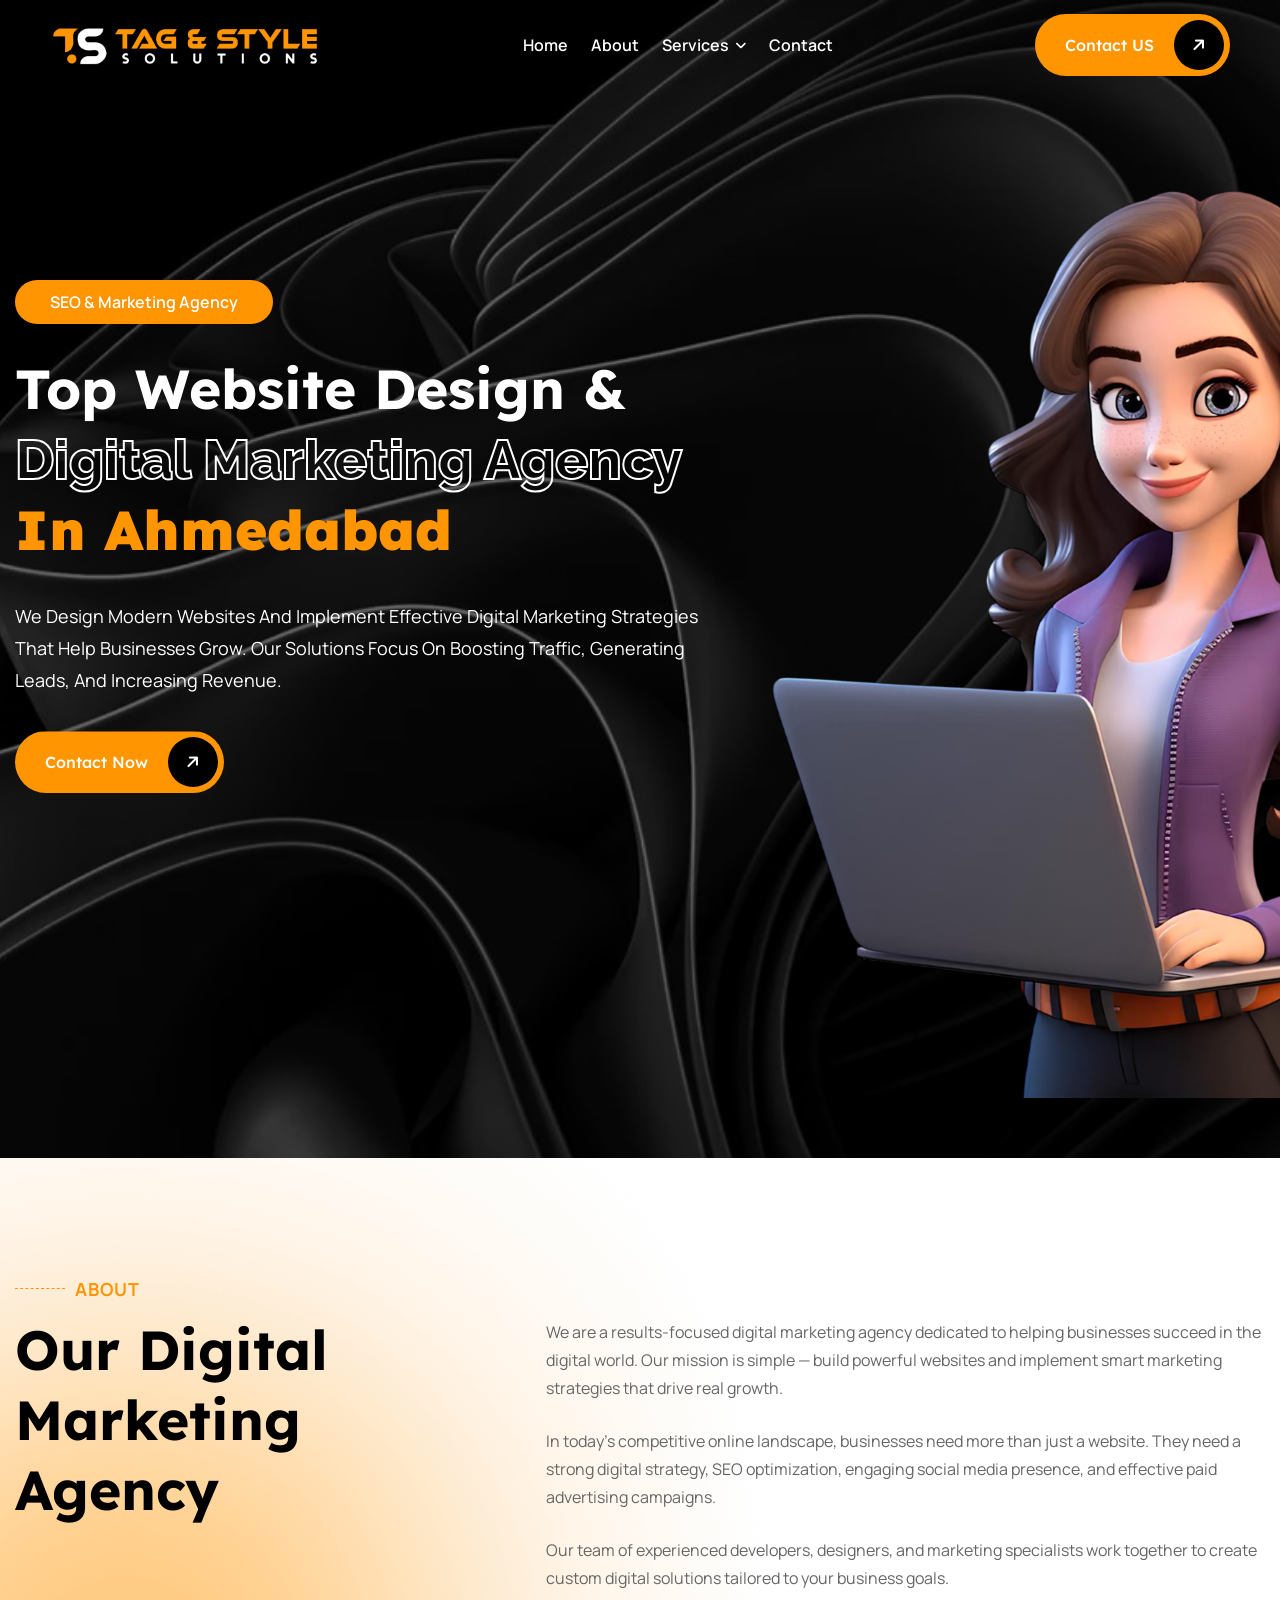
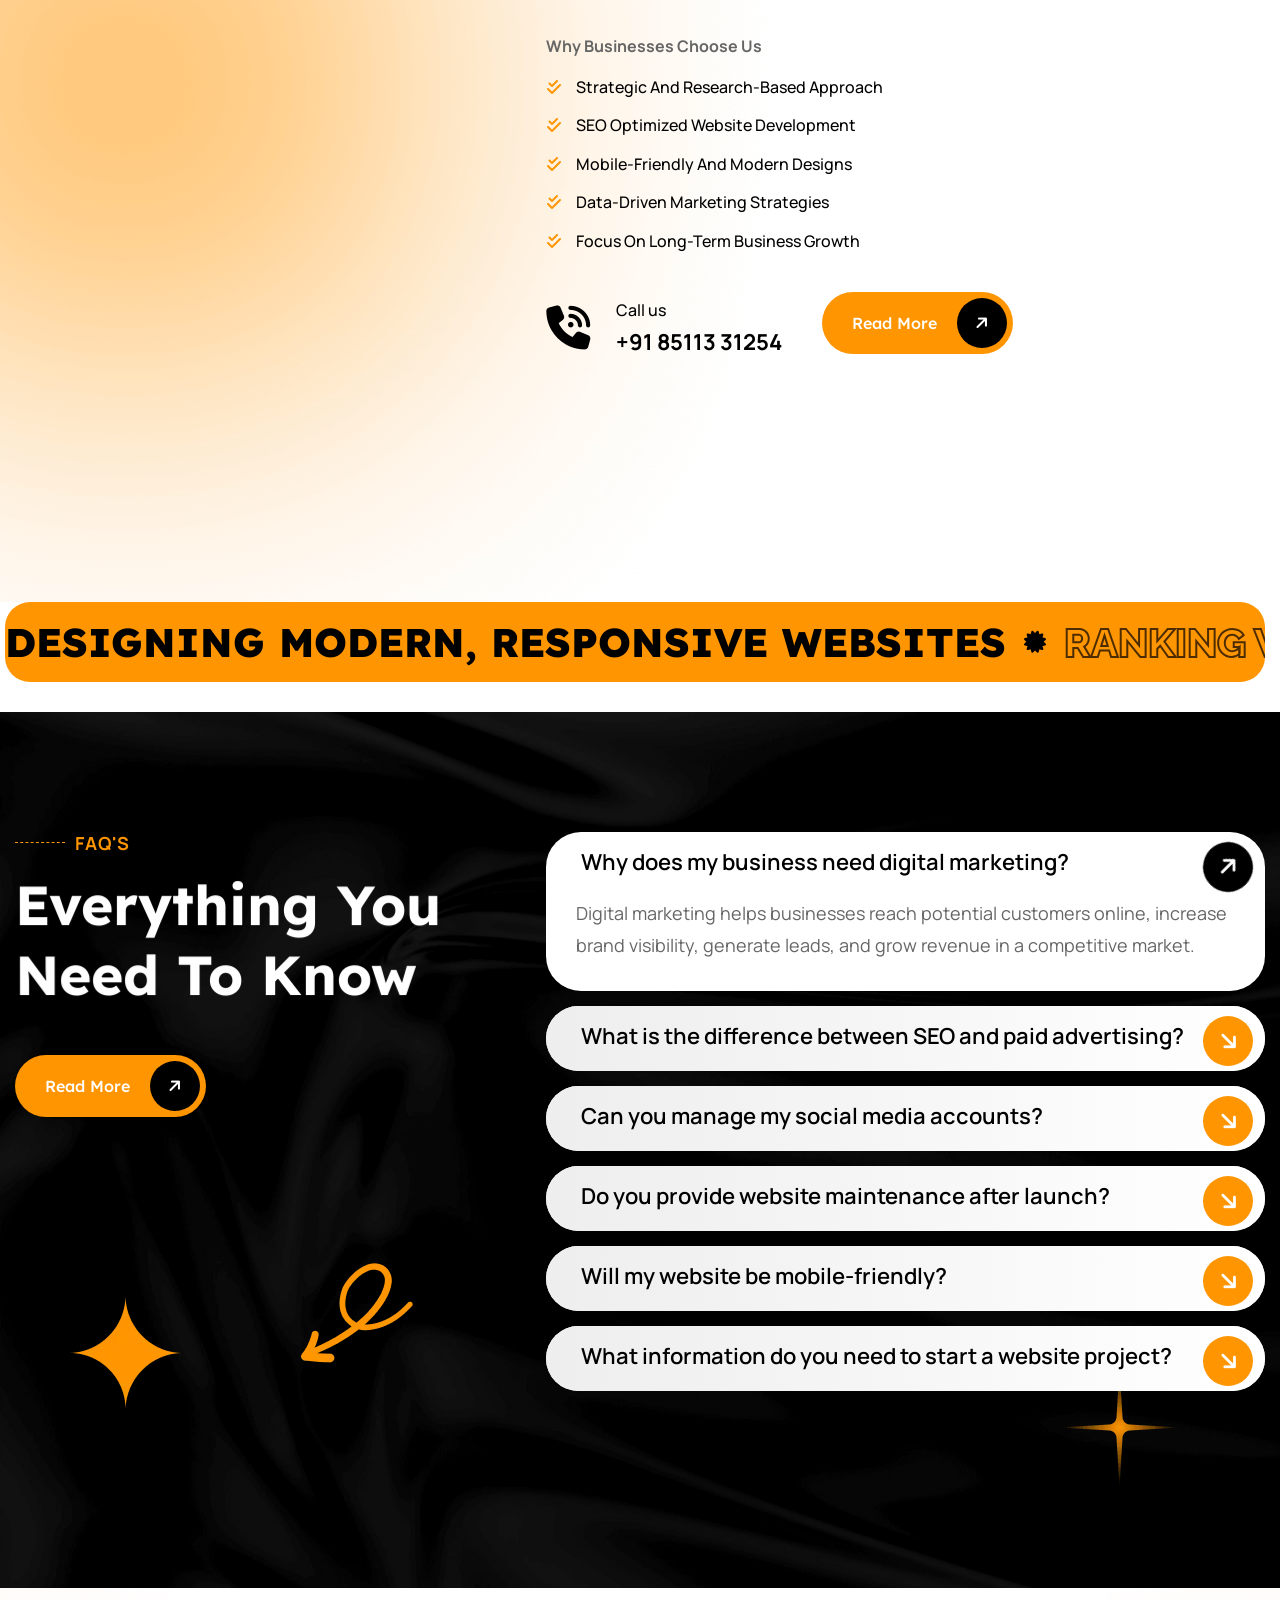
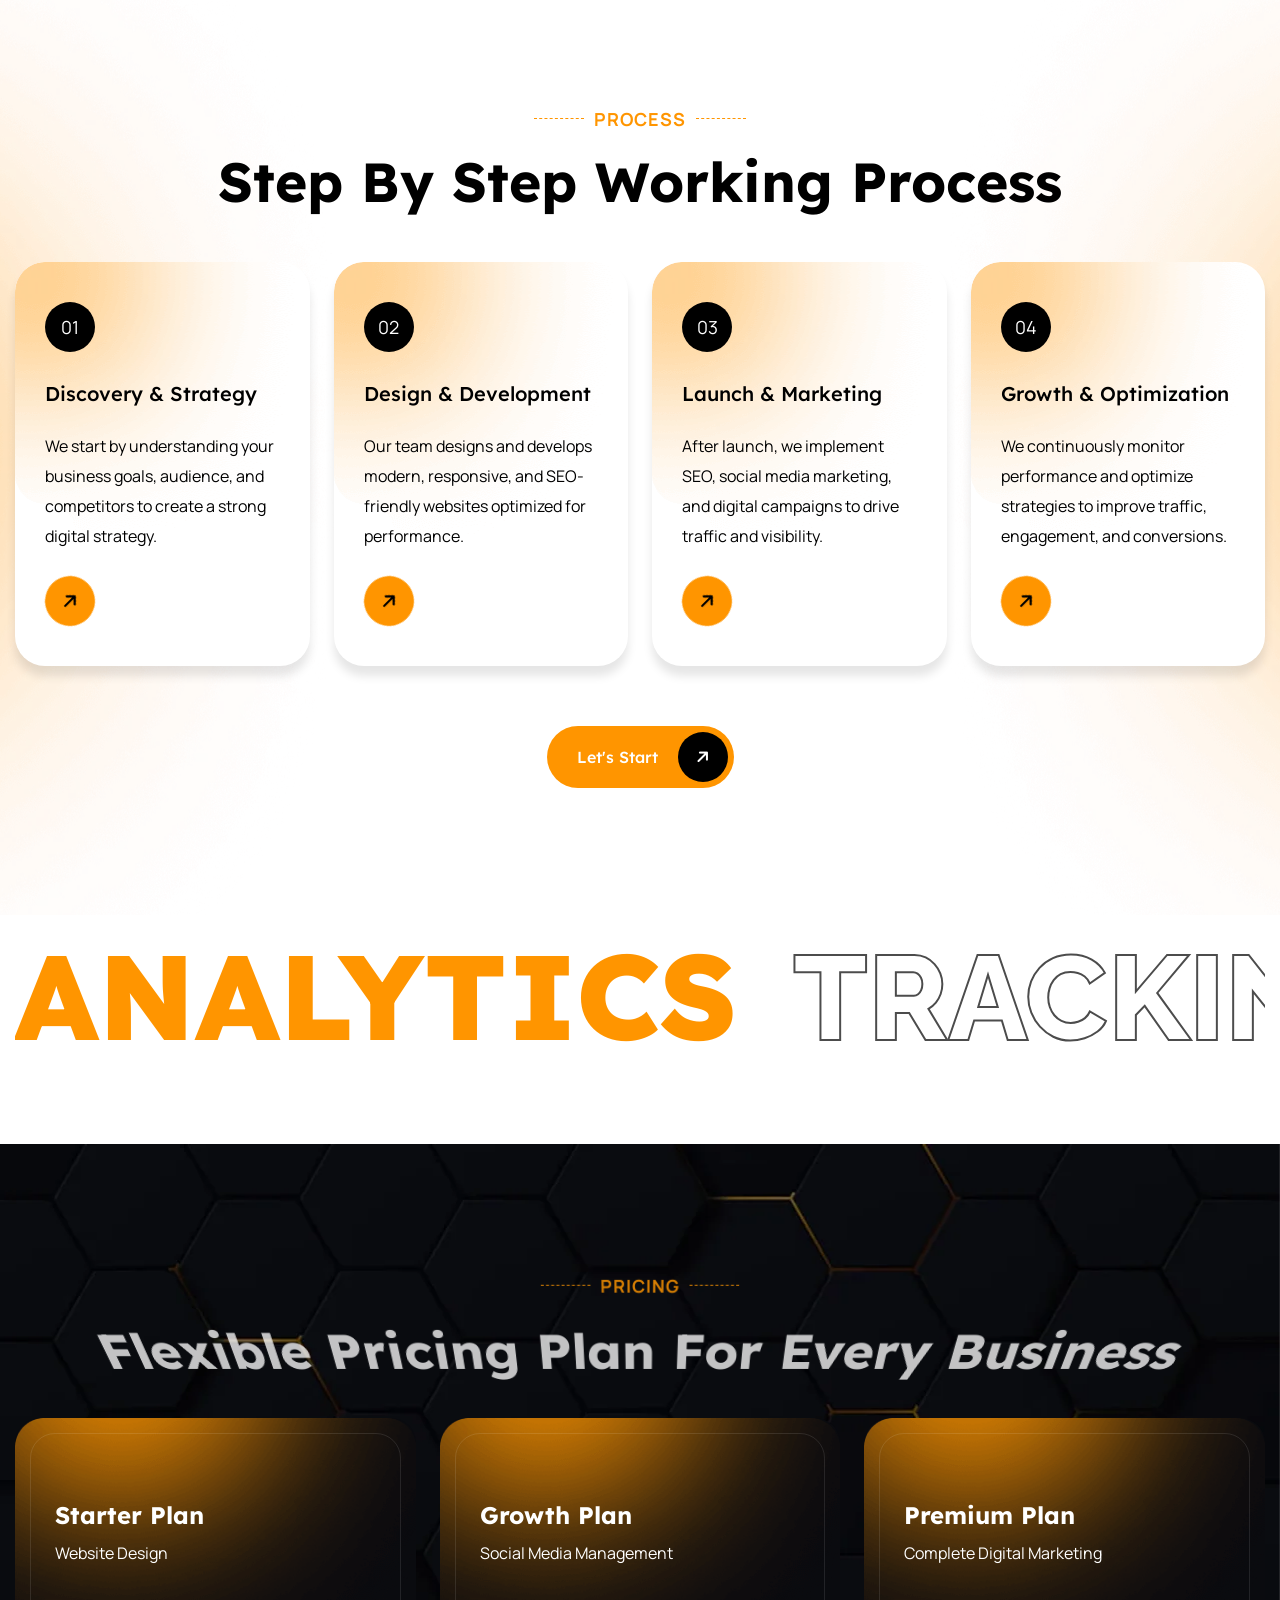
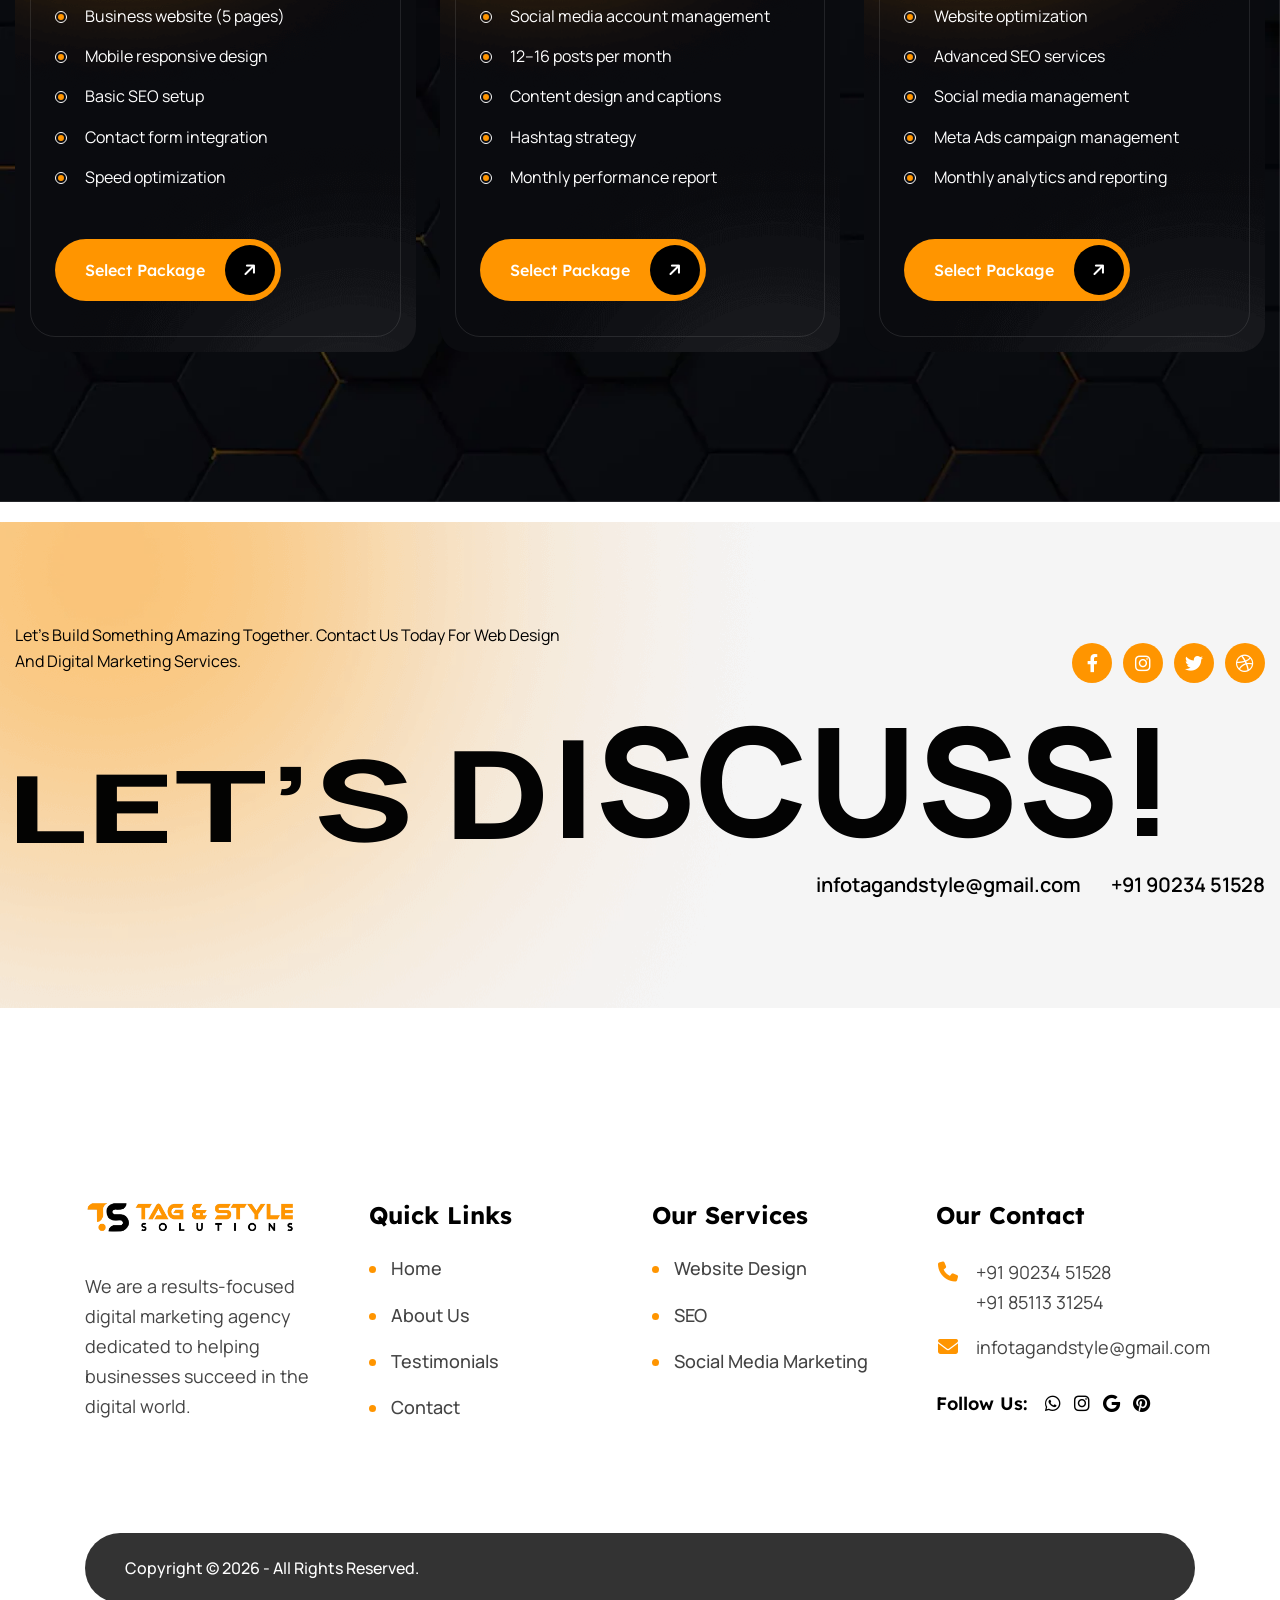
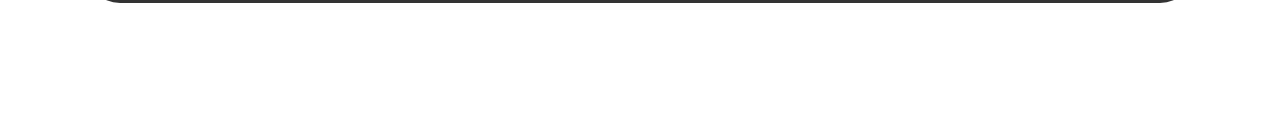
==== index.html @ ac9dcd22 "New File" ====
<!DOCTYPE html>
<html>
<head>
<meta charset="utf-8">
<title>Website Development & Digital Marketing Agency | SEO & Web Design Services</title>
<meta name="description" content="Grow your business with a top digital marketing agency offering website development, SEO services, social media marketing, and paid ads. Get more traffic, leads, and sales today.">

<!-- Stylesheets -->
<link href="assets/css/bootstrap.css" rel="stylesheet">
<link href="assets/css/style.css" rel="stylesheet">
<link href="assets/css/meanmenu.min.css" rel="stylesheet">
<link href="assets/css/responsive.css" rel="stylesheet">

<link href="https://fonts.googleapis.com/css2?family=Raleway:ital,wght@0,100..900;1,100..900&display=swap" rel="stylesheet">
<link href="https://fonts.googleapis.com/css2?family=Lexend+Deca:wght@100..900&display=swap" rel="stylesheet">
<link href="https://fonts.googleapis.com/css2?family=Manrope:wght@300;400;500;600;700;800&display=swap" rel="stylesheet">

<!-- Color Switcher Mockup -->
<link href="assets/css/color-switcher-design.css" rel="stylesheet">

<!-- Color Themes -->
<link id="theme-color-file" href="assets/css/color-themes/default-color.css" rel="stylesheet">

<link rel="shortcut icon" href="assets/images/favicon.PNG" type="image/x-icon">
<link rel="icon" href="assets/images/favicon.PNG" type="image/x-icon">

<!-- Responsive -->
<meta http-equiv="X-UA-Compatible" content="IE=edge">
<meta name="viewport" content="width=device-width, initial-scale=1.0, maximum-scale=1.0, user-scalable=0">

<!--[if lt IE 9]><script src="https://cdnjs.cloudflare.com/ajax/libs/html5shiv/3.7.3/html5shiv.js"></script><![endif]-->
<!--[if lt IE 9]><script src="js/respond.js"></script><![endif]-->
</head>

<body>

<div class="page-wrapper">
	
	
	
	<!-- Main Header -->
	<header class="main-header header-style-one">
		
		<!-- Header Lower -->
		<div class="header-lower">
			<div class="auto-container">
				<div class="inner-container">
					<div class="d-flex justify-content-between align-items-center">
						
						<!-- Logo Box -->
						<div class="logo-box">
							<div class="logo"><a href="index.html"><img src="assets/images/logo-white-orange.PNG" alt="" title="Moxes"></a></div>
						</div>
						
						<div class="nav-outer d-flex flex-wrap">
							<!-- Main Menu -->
							<nav class="main-menu navbar-expand-md">
								<div class="navbar-header">
									<!-- Toggle Button -->    	
									<button class="navbar-toggler" type="button" data-toggle="collapse" data-target="#navbarSupportedContent" aria-controls="navbarSupportedContent" aria-expanded="false" aria-label="Toggle navigation">
										<span class="icon-bar"></span>
										<span class="icon-bar"></span>
										<span class="icon-bar"></span>
									</button>
								</div>
								
								<div class="navbar-collapse collapse clearfix" id="navbarSupportedContent">
									<ul class="navigation clearfix">
										
										<li><a href="index.html">Home</a></li>
										<li><a href="about.html">About</a></li>
										<li class="dropdown"><a href="#">Services</a>
											<ul>
												<li><a href="website-design.html">Website Design</a></li>
												<li><a href="seo.html">SEO</a></li>
												<li><a href="social-media-marketing.html">Social Media Marketing</a></li>
											</ul>
										</li>
										
										<li><a href="contact.html">Contact</a></li>
									</ul>
								</div>
							</nav>
						</div>

						<!-- Main Menu End-->
						<div class="outer-box d-flex align-items-center flex-wrap">

							<!-- Phone Box -->
							<a href="tel:90234 51528" class="header-phone_box">
								<span class="fa-classic fa-solid fa-phone"></span>
								+91 90234 51528
							</a>

							
							
							<!-- Button Box -->
							<div class="main-header_button">
								<a href="contact.html" class="theme-btn btn-style-one">
									<span class="btn-wrap">
										<span class="text-one">Contact US <i class="fa-classic fa-solid fa-arrow-right"></i></span>
										<span class="text-two">Contact US <i class="fa-classic fa-solid fa-arrow-right"></i></span>
									</span>
								</a>
							</div>
							
							<!-- Mobile Navigation Toggler -->
							<div class="mobile-nav-toggler"><span class="icon fa-classic fa-solid fa-bars fa-fw"></span></div>

						</div>
						
					</div>
				</div>
			</div>
		</div>
		<!--End Header Lower-->
		
		<!-- Mobile Menu  -->
		<div class="mobile-menu">
			<div class="menu-backdrop"></div>
			<div class="close-btn"><span class="icon fa-xmark"></span></div>
			
			<nav class="menu-box">
				<div class="nav-logo"><a href="index.html"><img src="assets/images/mobile-logo.svg" alt="" title=""></a></div>
				<div class="menu-outer"><!--Here Menu Will Come Automatically Via Javascript / Same Menu as in Header--></div>
			</nav>
		</div>
		<!-- End Mobile Menu -->
	
	</header>
	<!-- End Main Header -->
	

	<!-- Slider One -->
	<section class="slider-one">
		<div class="main-slider swiper-container">
			<div class="swiper-wrapper">

				<!-- Slide -->
				<div class="swiper-slide">
					<div class="slider-one_image-layer" style="background-image:url(assets/images/main-slider/bg.jpg)"></div>
					<div class="auto-container">
						<div class="row clearfix">
							
							<div class="column col-xl-7 col-lg-12 col-md-12 col-sm-12">
								
								<div class="slider-one_content">
									<div class="slider-one_content-inner">
										<div class="slider-one_title trans-900">SEO & Marketing Agency</div>
										<h1 class="slider-one_heading trans-900">Top Website Design & <span> Digital Marketing Agency</span> <strong>in Ahmedabad</strong></h1>
										<div class="slider-one_text trans-900">We design modern websites and implement effective digital marketing strategies that help businesses grow. Our solutions focus on boosting traffic, generating leads, and increasing revenue.</div>
										<div class="slider-one_button trans-900 d-flex align-items-center flex-wrap">
											<a href="contact.html" class="theme-btn btn-style-one">
												<span class="btn-wrap">
													<span class="text-one">contact Now <i class="fa-classic fa-solid fa-arrow-right"></i></span>
													<span class="text-two">Contact Now <i class="fa-classic fa-solid fa-arrow-right"></i></span>
												</span>
											</a>
											<!-- <div class="slider-one_video trans-900">
												<a href="https://www.youtube.com/watch?v=kxPCFljwJws" class="lightbox-video play-box"><span class="fa fa-play trans-300"></span></a>
											</div> -->
										</div>
									</div>
								</div>
							</div>
							
							<div class="column col-xl-5 col-lg-12 col-md-12 col-sm-12">
								<div class="slider-one_image trans-900">
									<img src="assets/images/main-slider/hero-banner-image.png" alt="" />
									<!-- <div class="icon-one">
										<img src="assets/images/main-slider/icon-1.png" alt="" />
									</div>
									<div class="icon-two">
										<img src="assets/images/main-slider/icon-2.png" alt="" />
									</div> -->
								</div>
							</div>
						</div>
					</div>
				</div>

				
			</div>
			
		</div>
		
		
	</section>
	<!-- End Main Slider Section -->
	
	<!-- About One -->
	<section class="about-one" style="background-image:url(assets/images/background/about-shadow.png)">
		<div class="auto-container">
			<div class="row clearfix">
				<!-- Title Column -->
				<div class="about-one_title-column col-lg-5 col-md-12 col-sm-12">
					<div class="about-one_title-outer">
						<!-- Sec Title -->
						<div class="sec-title title-anim">
							<div class="sec-title_title">About </div>
							<h2 class="sec-title_heading">Our Digital Marketing Agency</h2>
						</div>
						<div class="about-one_image overlay-anim img-reveal">
							<img src="assets/images/resource/about-girl.png" alt="" />
						</div>
					</div>
				</div>
				<!-- Content Column -->
				<div class="about-one_content-column col-lg-7 col-md-12 col-sm-12">
					<div class="about-one_content-outer">
						<!-- <div class="row clearfix">
							<div class="col-lg-6 col-md-6 col-sm-6">
								<div class="about-one_image overlay-anim img-reveal">
									<img src="assets/images/resource/about-2.jpg" alt="" />
								</div>
							</div>
							<div class="col-lg-6 col-md-6 col-sm-6">
								<div class="about-one_image overlay-anim img-reveal">
									<img src="assets/images/resource/about-3.jpg" alt="" />
								</div>
							</div>
						</div> -->
						<div class="content wow fadeInUp" data-wow-delay="0ms" data-wow-duration="1500ms">
							<p>We are a results-focused digital marketing agency dedicated to helping businesses succeed in the digital world. Our mission is simple — build powerful websites and implement smart marketing strategies that drive real growth.</p>
							<p>In today’s competitive online landscape, businesses need more than just a website. They need a strong digital strategy, SEO optimization, engaging social media presence, and effective paid advertising campaigns. </p>
							<p>Our team of experienced developers, designers, and marketing specialists work together to create custom digital solutions tailored to your business goals.	</p>
						</div>
						<div class="row clearfix wow fadeInUp" data-wow-delay="300ms" data-wow-duration="1500ms">
							<div class="col-lg-6 col-md-6 col-sm-6">
								<p><b>Why Businesses Choose Us</b></p>
								<ul class="about-one_list">
									<li>Strategic and research-based approach</li>
									<li>SEO optimized website development</li>
									<li>Mobile-friendly and modern designs</li>
									<li>Data-driven marketing strategies</li>
									<li>Focus on long-term business growth</li>
								</ul>
							</div>
							<!-- <div class="col-lg-6 col-md-6 col-sm-6">
								<div class="about-one_video" style="background-image:url(assets/images/resource/video-bg.jpg)">
									<a href="https://www.youtube.com/watch?v=kxPCFljwJws" class="lightbox-video play-box"><span class="fa fa-play"></span></a>
									<span>watch intro</span>
								</div>
							</div> -->
						</div>
						<!-- Lower Box -->
						<div class="lower-box d-flex align-items-center flex-wrap wow fadeInUp" data-wow-delay="600ms" data-wow-duration="1500ms">
						
							<!-- Phone Box -->
							<div class="about-phone_box">
								<span class="icon fa-classic fa-solid fa-phone-volume"></span>
								<i>Call us </i>
								<a href="tel:85113 31254">+91 85113 31254</a>
							</div>
							
							<!-- Button Box -->
							<div class="about-one_button">
								<a href="about.html" class="theme-btn btn-style-two">
									<span class="btn-wrap">
										<span class="text-one">read more <i class="fa-classic fa-solid fa-arrow-right"></i></span>
										<span class="text-two">read more <i class="fa-classic fa-solid fa-arrow-right"></i></span>
									</span>
								</a>
							</div>
							
						</div>
					</div>
				</div>
			</div>
		</div>
	</section>
	<!-- End About One -->
	
	<!-- Marketing One -->
	<section class="marketing-one">
		<div class="outer-container">
			<div class="animation_mode">
				<h1>Designing modern, responsive websites</h1>
				<span class="marketing-one_icon fa-classic fa-solid fa-certificate"></span>
				<h1 class="light">Ranking websites on Google</h1>
				<span class="marketing-one_icon fa-classic fa-solid fa-certificate"></span>
				<h1>Social media ads</h1>
				<span class="marketing-one_icon fa-classic fa-solid fa-certificate"></span>
				<h1 class="light">Brand growth</h1>
				<span class="marketing-one_icon fa-classic fa-solid fa-certificate"></span>
			</div>
		</div>
	</section>
	<!-- End Marketing One -->
	
	<!-- Faq One -->
	<section class="faq-one">
		<div class="faq-one_bg" style="background-image:url(assets/images/background/1.png)"></div>
		<div class="faq-one_star" style="background-image:url(assets/images/icons/star.png)"></div>
		<div class="auto-container">
			<div class="row clearfix">
			
				<!-- Column -->
				<div class="column col-lg-5 col-md-12 col-sm-12">
					<!-- Sec Title -->
					<div class="sec-title light title-anim">
						<div class="sec-title_title">Faq's</div>
						<h2 class="sec-title_heading">Everything You Need to Know</h2>
					</div>
					<!-- Service One Button -->
					<div class="faq-one_button wow fadeInUp" data-wow-delay="150ms" data-wow-duration="1500ms">
						<a href="about.html" class="theme-btn btn-style-one">
							<span class="btn-wrap">
								<span class="text-one">read more <i class="fa-classic fa-solid fa-arrow-right"></i></span>
								<span class="text-two">read more <i class="fa-classic fa-solid fa-arrow-right"></i></span>
							</span>
						</a>
					</div>
					<!-- End Faq One Button -->
					
					<!-- Faq One_Circle -->
					<div class="faq-one_circle wow fadeInUp" data-wow-delay="300ms" data-wow-duration="1500ms">
						  <div class="faq-one_arrow " style="background-image:url(assets/images/icons/service-one_arrow.png)"></div>
						  <span class="tm-gsap-animate-circle">
							<svg class="circle-text" viewBox="0 0 220 220">
							  <defs>
								<path id="circlePath"
									  d="M110,110 m-90,0 a90,90 0 1,1 180,0 a90,90 0 1,1 -180,0" />
							  </defs>
							  <text class="circle-text-content" letter-spacing="6.2">
								<textPath href="#circlePath" startOffset="6">
								  Top Digital Marketing Company
								</textPath>
							  </text>
							</svg>
						  </span>
					</div>
					<!-- End Faq One_Circle -->
					
				</div>
				
				<!-- Column -->
				<div class="column col-lg-7 col-md-12 col-sm-12">
					
					<!-- Accordion Box -->
					<ul class="accordion-box wow fadeInUp" data-wow-delay="150ms" data-wow-duration="1500ms">
						
						<!-- Block -->
						<li class="accordion block active-block">
							<div class="acc-btn active"><div class="icon-outer"><span class="icon fa-classic fa-solid fa-arrow-right fa-fw"></span></div>Why does my business need digital marketing?</div>
							<div class="acc-content current">
								<div class="content">
									<!-- <div class="image overlay-anim">
										<img src="assets/images/resource/accordion.jpg" alt="" />
										<div class="btn-box">
											<a href="about.html" class="theme-btn">Read More</a>
										</div>
									</div> -->
									<div class="text">Digital marketing helps businesses reach potential customers online, increase brand visibility, generate leads, and grow revenue in a competitive market.</div>
								</div>
							</div>
						</li>
									
						<!-- Block -->
						<li class="accordion block">
							<div class="acc-btn"><div class="icon-outer"><span class="icon fa-classic fa-solid fa-arrow-right fa-fw"></span></div>What is the difference between SEO and paid advertising?</div>
							<div class="acc-content">
								<div class="content">
									<!-- <div class="image overlay-anim">
										<img src="assets/images/resource/accordion.jpg" alt="" />
										<div class="btn-box">
											<a href="about.html" class="theme-btn">Read More</a>
										</div>
									</div> -->
									<div class="text">SEO focuses on improving organic search rankings, while paid advertising like Meta Ads or Google Ads delivers immediate traffic through paid campaigns.</div>
								</div>
							</div>
						</li>
						
						<!-- Block -->
						<li class="accordion block">
							<div class="acc-btn"><div class="icon-outer"><span class="icon fa-classic fa-solid fa-arrow-right fa-fw"></span></div>Can you manage my social media accounts?</div>
							<div class="acc-content">
								<div class="content">
									<!-- <div class="image overlay-anim">
										<img src="assets/images/resource/accordion.jpg" alt="" />
										<div class="btn-box">
											<a href="about.html" class="theme-btn">Read More</a>
										</div>
									</div> -->
									<div class="text">Yes. Our social media management services include content creation, posting, audience engagement, and performance tracking to help your brand grow online.</div>
								</div>
							</div>
						</li>
						
						<!-- Block -->
						<li class="accordion block">
							<div class="acc-btn"><div class="icon-outer"><span class="icon fa-classic fa-solid fa-arrow-right fa-fw"></span></div>Do you provide website maintenance after launch?</div>
							<div class="acc-content">
								<div class="content">
									<!-- <div class="image overlay-anim">
										<img src="assets/images/resource/accordion.jpg" alt="" />
										<div class="btn-box">
											<a href="about.html" class="theme-btn">Read More</a>
										</div>
									</div> -->
									<div class="text">Yes, we offer ongoing website maintenance and support after the website goes live. This includes updates, security checks, backups, and performance optimization to ensure your website runs smoothly.</div>
								</div>
							</div>
						</li>

						<!-- Block -->
						<li class="accordion block">
							<div class="acc-btn"><div class="icon-outer"><span class="icon fa-classic fa-solid fa-arrow-right fa-fw"></span></div>Will my website be mobile-friendly?</div>
							<div class="acc-content">
								<div class="content">
									<!-- <div class="image overlay-anim">
										<img src="assets/images/resource/accordion.jpg" alt="" />
										<div class="btn-box">
											<a href="about.html" class="theme-btn">Read More</a>
										</div>
									</div> -->
									<div class="text">Yes, all websites we build are fully responsive. This means your website will work smoothly on smartphones, tablets, and desktops, providing the best user experience on any device.</div>
								</div>
							</div>
						</li>

						<!-- Block -->
						<li class="accordion block">
							<div class="acc-btn"><div class="icon-outer"><span class="icon fa-classic fa-solid fa-arrow-right fa-fw"></span></div>What information do you need to start a website project?</div>
							<div class="acc-content">
								<div class="content">
									<!-- <div class="image overlay-anim">
										<img src="assets/images/resource/accordion.jpg" alt="" />
										<div class="btn-box">
											<a href="about.html" class="theme-btn">Read More</a>
										</div>
									</div> -->
									<div class="text">To start a project, we typically need your business details, logo, content (text/images), preferred design style, and a list of features you want on your website.</div>
								</div>
							</div>
						</li>
						
					</ul>
					
				</div>
				
			</div>
		</div>
	</section>
	<!-- End Faq One -->
	
	<!-- Process One -->
	<section class="process-one">
		<div class="process-one_shadow overlay-layer" style="background-image:url(assets/images/background/process-shadow.png)"></div>
		<div class="auto-container">
			
			<!-- Sec Title -->
			<div class="sec-title centered">
				<div class="sec-title_title">process</div>
				<h2 class="sec-title_heading">Step by Step working process</h2>
			</div>
			
			<div class="row clearfix">
				
				<!-- Process Block One -->
				<div class="process-block_one col-xl-3 col-lg-6 col-md-6 col-sm-12">
					<div class="process-block_one-inner wow fadeInLeft" data-wow-delay="0ms" data-wow-duration="1500ms">
						<div class="process-block_one-shadow overlay-layer" style="background-image:url(assets/images/background/process-1-shadow.png)"></div>
						<div class="process-block_one-number trans-500">01</div>
						<h4 class="process-block_one-title"><a href="#">Discovery & Strategy</a></h4>
						<div class="process-block_one-text">We start by understanding your business goals, audience, and competitors to create a strong digital strategy.</div>
						<a class="process-block_one-more trans-500" href="#">
							<span class="fa-classic fa-solid fa-arrow-right"></span>
						</a>
					</div>
				</div>
				
				<!-- Process Block One -->
				<div class="process-block_one col-xl-3 col-lg-6 col-md-6 col-sm-12">
					<div class="process-block_one-inner wow fadeInLeft" data-wow-delay="150ms" data-wow-duration="1500ms">
						<div class="process-block_one-shadow overlay-layer" style="background-image:url(assets/images/background/process-1-shadow.png)"></div>
						<div class="process-block_one-number trans-500">02</div>
						<h4 class="process-block_one-title"><a href="#">Design & Development</a></h4>
						<div class="process-block_one-text">Our team designs and develops modern, responsive, and SEO-friendly websites optimized for performance.</div>
						<a class="process-block_one-more trans-500" href="#">
							<span class="fa-classic fa-solid fa-arrow-right"></span>
						</a>
					</div>
				</div>
				
				<!-- Process Block One -->
				<div class="process-block_one col-xl-3 col-lg-6 col-md-6 col-sm-12">
					<div class="process-block_one-inner wow fadeInLeft" data-wow-delay="300ms" data-wow-duration="1500ms">
						<div class="process-block_one-shadow overlay-layer" style="background-image:url(assets/images/background/process-1-shadow.png)"></div>
						<div class="process-block_one-number trans-500">03</div>
						<h4 class="process-block_one-title"><a href="#">Launch & Marketing </a></h4>
						<div class="process-block_one-text">After launch, we implement SEO, social media marketing, and digital campaigns to drive traffic and visibility.</div>
						<a class="process-block_one-more trans-500" href="#">
							<span class="fa-classic fa-solid fa-arrow-right"></span>
						</a>
					</div>
				</div>
				
				<!-- Process Block One -->
				<div class="process-block_one col-xl-3 col-lg-6 col-md-6 col-sm-12">
					<div class="process-block_one-inner wow fadeInLeft" data-wow-delay="450ms" data-wow-duration="1500ms">
						<div class="process-block_one-shadow overlay-layer" style="background-image:url(assets/images/background/process-1-shadow.png)"></div>
						<div class="process-block_one-number trans-500">04</div>
						<h4 class="process-block_one-title"><a href="#">Growth & Optimization </a></h4>
						<div class="process-block_one-text">We continuously monitor performance and optimize strategies to improve traffic, engagement, and conversions.</div>
						<a class="process-block_one-more trans-500" href="#">
							<span class="fa-classic fa-solid fa-arrow-right"></span>
						</a>
					</div>
				</div>
				
			</div>
			
			<div class="lower-box text-center">
				<!-- <div class="text">Our process simplifies SEO into clear, actionable steps keyword research and content optimization to link building <br> and performance tracking, we ensure your website achieves sustainable.</div> -->
				<!-- Button Box -->
				<div class="process-one_button">
					<a href="about.html" class="theme-btn btn-style-two">
						<span class="btn-wrap">
							<span class="text-one">Let's Start <i class="fa-classic fa-solid fa-arrow-right"></i></span>
							<span class="text-two">Let's Start <i class="fa-classic fa-solid fa-arrow-right"></i></span>
						</span>
					</a>
				</div>
			</div>
			
		</div>
	</section>
	<!-- End Process One -->
	
	<!-- Clients One -->
	<!-- <section class="clients-one">
		<div class="auto-container">
			<div class="inner-container">
				<div class="clients-one_slider swiper-container">
					<div class="swiper-wrapper">
						
						
						<div class="swiper-slide">
							<div class="client-image">
								<a href="#"><img src="assets/images/clients/1.png" alt="" /></a>
							</div>
						</div>

						
						<div class="swiper-slide">
							<div class="client-image">
								<a href="#"><img src="assets/images/clients/2.png" alt="" /></a>
							</div>
						</div>

						
						<div class="swiper-slide">
							<div class="client-image">
								<a href="#"><img src="assets/images/clients/3.png" alt="" /></a>
							</div>
						</div>

						
						<div class="swiper-slide">
							<div class="client-image">
								<a href="#"><img src="assets/images/clients/4.png" alt="" /></a>
							</div>
						</div>

						
						<div class="swiper-slide">
							<div class="client-image">
								<a href="#"><img src="assets/images/clients/5.png" alt="" /></a>
							</div>
						</div>
						
						
						<div class="swiper-slide">
							<div class="client-image">
								<a href="#"><img src="assets/images/clients/6.png" alt="" /></a>
							</div>
						</div>

					</div>

				</div>
			</div>
		</div>
	</section> -->
	<!-- End Clients One -->
	
	<!-- Project One -->
	<!-- <section class="project-one">
		<div class="auto-container">
			
			
			<div class="sec-title centered">
				<div class="sec-title_title">projects</div>
				<h2 class="sec-title_heading">Delivering results with <br> every projects</h2>
			</div>
			
			<div class="masonry-items-container row clearfix">
				
				
				<div class="gallery-block-one masonry-item col-lg-4 col-md-6 col-sm-12">
					<div class="gallery-block-one_inner">
						<div class="gallery-block_one-image">
							<img class="trans-500" src="assets/images/gallery/1.jpg" alt="" />
							<div class="gallery-block_one-overlay">
								<div class="gallery-block_one-designation">Brand strategy</div>
								<h4 class="gallery-block-one_title"><a href="project-detail.html">Boosting Visibility</a></h4>
							</div>
						</div>
						<a class="gallery-block_one-arrow" href="project-detail.html">
							<span class="fa-classic fa-solid fa-arrow-right"></span>
						</a>
					</div>
				</div>
				
				
				<div class="gallery-block-one masonry-item col-lg-4 col-md-6 col-sm-12">
					<div class="gallery-block-one_inner">
						<div class="gallery-block_one-image">
							<img class="trans-500" src="assets/images/gallery/2.jpg" alt="" />
							<div class="gallery-block_one-overlay">
								<div class="gallery-block_one-designation">Brand strategy</div>
								<h4 class="gallery-block-one_title"><a href="project-detail.html">Boosting Visibility</a></h4>
							</div>
						</div>
						<a class="gallery-block_one-arrow" href="project-detail.html">
							<span class="fa-classic fa-solid fa-arrow-right"></span>
						</a>
					</div>
				</div>
				
				
				<div class="gallery-block-one masonry-item col-lg-4 col-md-6 col-sm-12">
					<div class="gallery-block-one_inner">
						<div class="gallery-block_one-image">
							<img class="trans-500" src="assets/images/gallery/3.jpg" alt="" />
							<div class="gallery-block_one-overlay">
								<div class="gallery-block_one-designation">Brand strategy</div>
								<h4 class="gallery-block-one_title"><a href="project-detail.html">Boosting Visibility</a></h4>
							</div>
						</div>
						<a class="gallery-block_one-arrow" href="project-detail.html">
							<span class="fa-classic fa-solid fa-arrow-right"></span>
						</a>
					</div>
				</div>
				
				
				<div class="gallery-block-one masonry-item col-lg-4 col-md-6 col-sm-12">
					<div class="gallery-block-one_inner">
						<div class="gallery-block_one-image">
							<img class="trans-500" src="assets/images/gallery/5.jpg" alt="" />
							<div class="gallery-block_one-overlay">
								<div class="gallery-block_one-designation">Brand strategy</div>
								<h4 class="gallery-block-one_title"><a href="project-detail.html">Boosting Visibility</a></h4>
							</div>
						</div>
						<a class="gallery-block_one-arrow" href="project-detail.html">
							<span class="fa-classic fa-solid fa-arrow-right"></span>
						</a>
					</div>
				</div>
				
				
				<div class="gallery-block-one masonry-item col-lg-4 col-md-6 col-sm-12">
					<div class="gallery-block-one_inner">
						<div class="gallery-block_one-image">
							<img class="trans-500" src="assets/images/gallery/6.jpg" alt="" />
							<div class="gallery-block_one-overlay">
								<div class="gallery-block_one-designation">Brand strategy</div>
								<h4 class="gallery-block-one_title"><a href="project-detail.html">Boosting Visibility</a></h4>
							</div>
						</div>
						<a class="gallery-block_one-arrow" href="project-detail.html">
							<span class="fa-classic fa-solid fa-arrow-right"></span>
						</a>
					</div>
				</div>
				
				
				<div class="gallery-block-one masonry-item col-lg-4 col-md-6 col-sm-12">
					<div class="gallery-block-one_inner">
						<div class="gallery-block_one-image">
							<img class="trans-500" src="assets/images/gallery/4.jpg" alt="" />
							<div class="gallery-block_one-overlay">
								<div class="gallery-block_one-designation">Brand strategy</div>
								<h4 class="gallery-block-one_title"><a href="project-detail.html">Boosting Visibility</a></h4>
							</div>
						</div>
						<a class="gallery-block_one-arrow" href="project-detail.html">
							<span class="fa-classic fa-solid fa-arrow-right"></span>
						</a>
					</div>
				</div>
				
			</div>
			
			
			<div class="project-one_button text-center">
				<a href="about.html" class="theme-btn btn-style-two">
					<span class="btn-wrap">
						<span class="text-one">Load More <i class="fa-classic fa-solid fa-arrow-right"></i></span>
						<span class="text-two">Load More <i class="fa-classic fa-solid fa-arrow-right"></i></span>
					</span>
				</a>
			</div>
			
		</div>
	</section> -->
	
	
	<!-- Marketing Two -->
	<section class="marketing-two">
		<div class="outer-container">
			<div class="animation_mode">
				<h1>Analytics</h1>
				<span class="marketing-one_icon">
					<!-- <img src="assets/images/resource/marque.jpg" alt="" /> -->
				</span>
				<h1 class="light">Tracking</h1>
				<span class="marketing-one_icon">
					<!-- <img src="assets/images/resource/marque.jpg" alt="" /> -->
				</span>
				<h1>Keyword Research</h1>
				<span class="marketing-one_icon">
					<!-- <img src="assets/images/resource/marque.jpg" alt="" /> -->
				</span>
				<h1 class="light"> Content Optimization</h1>
				<span class="marketing-one_icon">
					<!-- <img src="assets/images/resource/marque.jpg" alt="" /> -->
				</span>
				<!-- <h1 class="light">Mobile Optimization</h1> -->
			</div>
		</div>
	</section>
	<!-- End Marketing Two -->
	
	<!-- Since One -->
	<!-- <section class="since-one">
		<div class="auto-container">
			<div class="inner-container wow fadeInUp" data-wow-delay="150ms" data-wow-duration="1500ms">
				<div class="row clearfix">
					
					<div class="column col-lg-9 col-md-12 col-sm-12">
						
						<div class="sec-title">
							<h2 class="sec-title_heading">We’re Since 2000</h2>
							<div class="sec-title_text">Our sustainable car repairing advisors provide sustainable construction expertise to our buildings, civil and industrial project teams. The work collaboratively with clients to develop cost-effective.</div>
						</div>
					</div>
					
					<div class="column col-xl-3 col-lg-6 col-md-12 col-sm-12">
						
						<div class="counter-block_one">
							<div class="counter-block_one-inner">
								<div class="counter-block_one-count"><span class="odometer" data-count="1750"></span>+</div>
								<div class="counter-block_one-text">Repairing projects we have completed</div>
							</div>
						</div>
					</div>
					
					<div class="column col-xl-3 col-lg-6 col-md-12 col-sm-12">
						
						<div class="counter-block_one">
							<div class="counter-block_one-inner">
								<div class="counter-block_one-count"><span class="odometer" data-count="410"></span>+</div>
								<div class="counter-block_one-text">Very satisfied clients around the worldwide.</div>
							</div>
						</div>
					</div>
					
					<div class="column col-xl-3 col-lg-6 col-md-12 col-sm-12">
						
						<div class="counter-block_one">
							<div class="counter-block_one-inner">
								<div class="counter-block_one-count"><span class="odometer" data-count="320"></span>+</div>
								<div class="counter-block_one-text">Very satisfied clients around the worldwide.</div>
							</div>
						</div>
					</div>
					
					<div class="column col-xl-3 col-lg-6 col-md-12 col-sm-12">
						
						<div class="counter-block_one">
							<div class="counter-block_one-inner">
								<div class="counter-block_one-count"><span class="odometer" data-count="35"></span>+</div>
								<div class="counter-block_one-text">Experienced on repairing vehicles</div>
							</div>
						</div>
					</div>
					
					<div class="column col-xl-3 col-lg-6 col-md-12 col-sm-12">
						
						<div class="since-phone_box-outer">
							<div class="since-phone_box">
								<span class="icon fa-classic fa-solid fa-phone-volume"></span>
								<i>Call us (toll free)</i>
								<a href="tel:+1-333-4444-55">+1 (333) 4444 55</a>
							</div>
						</div>
					</div>
				</div>
			</div>
		</div>
	</section> -->
	<!-- End Since One -->
	
	<!-- Pricing One -->
	<section class="pricing-one">
		<div class="pricing-one_bg" style="background-image:url(assets/images/background/price-bg.jpg)"></div>
		<div class="auto-container">
			<!-- Sec Title -->
			<div class="sec-title centered light title-anim">
				<div class="sec-title_title">pricing</div>
				<h2 class="sec-title_heading">Flexible Pricing plan for <br> every business</h2>
			</div>
			
			<!-- <ul class="pricing-one_list">
				<li><i class="fa-classic fa-solid fa-calendar"></i>24/7 support</li>
				<li><i class="fa-classic fa-solid fa-money-bill-1-wave"></i>No any hidden fees pay</li>
				<li><i class="fa-classic fa-solid fa-clock"></i>You can cancel anytime</li>
			</ul> -->
			
			<div class="pricing-tabs tabs-box">

				<!-- Title Column -->
				<!-- <div class="title-column">
				  
				  <ul class="tab-buttons d-flex align-items-center justify-content-center clearfix">
					<li data-tab="#prod-monthly" class="tab-btn monthly active-btn">Monthly</li>
					<li class="boll"><span class="round"></span></li>
					<li data-tab="#prod-yearly" class="tab-btn yearly">Yearly</li>
				  </ul>
				</div> -->

				<!--Tabs Container-->
				<div class="tabs-content wow fadeInUp" data-wow-delay="150ms" data-wow-duration="1500ms">
				
				  <!-- Tab -->
				  <div class="tab active-tab" id="prod-monthly">
					<div class="content">
					  <div class="row clearfix">

							<!-- Price Block One -->
							<div class="price-block_one col-xl-4 col-lg-6 col-md-6 col-sm-12">
								<div class="price-block_one-inner" style="background-image:url(assets/images/background/price-shadow.png)">
									<!-- <div class="d-flex justify-content-between align-items-center flex-wrap">
										<div class="price-block_one-icon flaticon-algorithm"></div>
										<div class="price-block_one-price">$29 <span>Per Month</span></div>
									</div> -->
									<h4 class="price-block_one-title">Starter Plan</h4>
									<div class="price-block_one-text"> Website Design</div>
									<ul class="price-block_one-list">
										<li>Business website (5 pages)</li>
										<li>Mobile responsive design</li>
										<li>Basic SEO setup</li>
										<li>Contact form integration</li>
										<li>Speed optimization</li>
										
									</ul>
									<div class="price-block_one-btn">
										<a href="website-design.html" class="theme-btn btn-style-one">
											<span class="btn-wrap">
												<span class="text-one">Select Package <i class="fa-classic fa-solid fa-arrow-right"></i></span>
												<span class="text-two">Select Package <i class="fa-classic fa-solid fa-arrow-right"></i></span>
											</span>
										</a>
									</div>
								</div>
							</div>
							
							<!-- Price Block One -->
							<div class="price-block_one col-xl-4 col-lg-6 col-md-6 col-sm-12">
								<div class="price-block_one-inner" style="background-image:url(assets/images/background/price-shadow.png)">
									<!-- <div class="d-flex justify-content-between align-items-center flex-wrap">
										<div class="price-block_one-icon flaticon-solutions"></div>
										<div class="price-block_one-price">$49 <span>Per Month</span></div>
									</div> -->
									<h4 class="price-block_one-title">Growth Plan</h4>
									<div class="price-block_one-text">Social Media Management</div>
									<ul class="price-block_one-list">
										<li>Social media account management</li>
										<li>12–16 posts per month</li>
										<li>Content design and captions</li>
										<li>Hashtag strategy</li>
										<li>Monthly performance report</li>
									</ul>
									<div class="price-block_one-btn">
										<a href="social-media-marketing.html" class="theme-btn btn-style-one">
											<span class="btn-wrap">
												<span class="text-one">Select Package <i class="fa-classic fa-solid fa-arrow-right"></i></span>
												<span class="text-two">Select Package <i class="fa-classic fa-solid fa-arrow-right"></i></span>
											</span>
										</a>
									</div>
								</div>
							</div>
							
							<!-- Price Block One -->
							<div class="price-block_one col-xl-4 col-lg-6 col-md-6 col-sm-12">
								<div class="price-block_one-inner" style="background-image:url(assets/images/background/price-shadow.png)">
									<!-- <div class="d-flex justify-content-between align-items-center flex-wrap">
										<div class="price-block_one-icon flaticon-data"></div>
										<div class="price-block_one-price">$99 <span>Per Month</span></div>
									</div> -->
									<h4 class="price-block_one-title">Premium Plan</h4>
									<div class="price-block_one-text"> Complete Digital Marketing</div>
									<ul class="price-block_one-list">
										<li>Website optimization</li>
										<li>Advanced SEO services</li>
										<li>Social media management</li>
										<li>Meta Ads campaign management</li>
										<li>Monthly analytics and reporting</li>
									</ul>
									<div class="price-block_one-btn">
										<a href="seo.html" class="theme-btn btn-style-one">
											<span class="btn-wrap">
												<span class="text-one">Select Package <i class="fa-classic fa-solid fa-arrow-right"></i></span>
												<span class="text-two">Select Package <i class="fa-classic fa-solid fa-arrow-right"></i></span>
											</span>
										</a>
									</div>
								</div>
							</div>
						
						</div>
					</div>
				  </div>
				  
				  <!-- Tab -->
				  <div class="tab" id="prod-yearly">
					<div class="content">
					  <div class="row clearfix">

							<!-- Price Block One -->
							<div class="price-block_one col-xl-4 col-lg-6 col-md-6 col-sm-12">
								<div class="price-block_one-inner" style="background-image:url(assets/images/background/price-shadow.png)">
									<div class="d-flex justify-content-between align-items-center flex-wrap">
										<div class="price-block_one-icon flaticon-algorithm"></div>
										<div class="price-block_one-price">$29 <span>Per Month</span></div>
									</div>
									<h4 class="price-block_one-title">Basic plan</h4>
									<div class="price-block_one-text">Our popular plan for small teams.</div>
									<ul class="price-block_one-list">
										<li>comprehensive website audit</li>
										<li>keyword research & analysis</li>
										<li>content creation & optimization</li>
										<li>local seo implementation</li>
									</ul>
									<div class="price-block_one-btn">
										<a href="price.html" class="theme-btn btn-style-one">
											<span class="btn-wrap">
												<span class="text-one">Select Package <i class="fa-classic fa-solid fa-arrow-right"></i></span>
												<span class="text-two">Select Package <i class="fa-classic fa-solid fa-arrow-right"></i></span>
											</span>
										</a>
									</div>
								</div>
							</div>
							
							<!-- Price Block One -->
							<div class="price-block_one col-xl-4 col-lg-6 col-md-6 col-sm-12">
								<div class="price-block_one-inner" style="background-image:url(assets/images/background/price-shadow.png)">
									<div class="d-flex justify-content-between align-items-center flex-wrap">
										<div class="price-block_one-icon flaticon-solutions"></div>
										<div class="price-block_one-price">$49 <span>Per Month</span></div>
									</div>
									<h4 class="price-block_one-title">standard plan</h4>
									<div class="price-block_one-text">Our popular plan for small teams.</div>
									<ul class="price-block_one-list">
										<li>comprehensive website audit</li>
										<li>keyword research & analysis</li>
										<li>content creation & optimization</li>
										<li>local seo implementation</li>
									</ul>
									<div class="price-block_one-btn">
										<a href="price.html" class="theme-btn btn-style-one">
											<span class="btn-wrap">
												<span class="text-one">Select Package <i class="fa-classic fa-solid fa-arrow-right"></i></span>
												<span class="text-two">Select Package <i class="fa-classic fa-solid fa-arrow-right"></i></span>
											</span>
										</a>
									</div>
								</div>
							</div>
							
							<!-- Price Block One -->
							<div class="price-block_one col-xl-4 col-lg-6 col-md-6 col-sm-12">
								<div class="price-block_one-inner" style="background-image:url(assets/images/background/price-shadow.png)">
									<div class="d-flex justify-content-between align-items-center flex-wrap">
										<div class="price-block_one-icon flaticon-data"></div>
										<div class="price-block_one-price">$99 <span>Per Month</span></div>
									</div>
									<h4 class="price-block_one-title">Premium plan</h4>
									<div class="price-block_one-text">Our popular plan for small teams.</div>
									<ul class="price-block_one-list">
										<li>comprehensive website audit</li>
										<li>keyword research & analysis</li>
										<li>content creation & optimization</li>
										<li>local seo implementation</li>
									</ul>
									<div class="price-block_one-btn">
										<a href="price.html" class="theme-btn btn-style-one">
											<span class="btn-wrap">
												<span class="text-one">Select Package <i class="fa-classic fa-solid fa-arrow-right"></i></span>
												<span class="text-two">Select Package <i class="fa-classic fa-solid fa-arrow-right"></i></span>
											</span>
										</a>
									</div>
								</div>
							</div>
						
						</div>
					</div>
				  </div>
				  
				</div>
			</div>
		</div>
	</section>
	<!-- End Pricing One -->
	
		
	<!-- Testimonial One -->
	<!-- <section class="testimonial-one">
		<div class="auto-container">
			<div class="inner-container">
				
				<div class="testimonial-one_pagination"></div>
				
				<div class="testimonial-one_bg overlay-layer" style="background-image:url(assets/images/background/testimonial-bg.jpg)"></div>
				<div class="row clearfix">
				
					
					<div class="testimonial-one-title_column col-lg-6 col-md-12 col-sm-12">
						<div class="testimonial-one-title_outer">
							
							<div class="sec-title light">
								<div class="sec-title_title">
									TESTIMONIALS
								</div>
								<h2 class="sec-title_heading">what they say about our SEO Service</h2>
								<div class="sec-title_text">
									Collaborate Consulting exists to find the place where to <br> being seemingly disparate interests meet.
								</div>
							</div>
							
							<div class="testimonial-one_talk d-flex"><span class="up-down_animation">Lets Talk</span> <i><img src="assets/images/icons/hand-shake.png" alt="" /></i></div>
							
						</div>
					</div>
					
					
					<div class="testimonial-one-carousel_column col-lg-6 col-md-12 col-sm-12">
						<div class="testimonial-one-carousel_outer">
							
							<div class="testimonial-one_slider swiper-container">
								<div class="swiper-wrapper">
	
									
									<div class="swiper-slide">
										
										<div class="testimonial-block_one">
											<div class="testimonial-block_one-inner">
												<div class="testimonial-block_one-rating">
													<span class="fa fa-star"></span>
													<span class="fa fa-star"></span>
													<span class="fa fa-star"></span>
													<span class="fa fa-star"></span>
													<span class="fa fa-star"></span>
												</div>
												<div class="testimonial-block_one-text">using year-over-year design and the latest technologies, we will ensure that your new website will be visible, accessible, and treads lightly on the environment.</div>
												<div class="testimonial-block_one-author">
													<div class="testimonial-block_one-image"><img src="assets/images/resource/author-1.png" alt="" /></div>
													Michal khusal <span>Designer</span>
												</div>
												<div class="testimonial-block_one-quote">
													<img src="assets/images/icons/quote.svg" alt="" />
												</div>
											</div>
										</div>
									</div>
									
									
									<div class="swiper-slide">
										
										<div class="testimonial-block_one">
											<div class="testimonial-block_one-inner">
												<div class="testimonial-block_one-rating">
													<span class="fa fa-star"></span>
													<span class="fa fa-star"></span>
													<span class="fa fa-star"></span>
													<span class="fa fa-star"></span>
													<span class="fa fa-star"></span>
												</div>
												<div class="testimonial-block_one-text">using year-over-year design and the latest technologies, we will ensure that your new website will be visible, accessible, and treads lightly on the environment.</div>
												<div class="testimonial-block_one-author">
													<div class="testimonial-block_one-image"><img src="assets/images/resource/author-1.png" alt="" /></div>
													Michal khusal <span>Designer</span>
												</div>
												<div class="testimonial-block_one-quote">
													<img src="assets/images/icons/quote.svg" alt="" />
												</div>
											</div>
										</div>
									</div>
									
									
									<div class="swiper-slide">
										
										<div class="testimonial-block_one">
											<div class="testimonial-block_one-inner">
												<div class="testimonial-block_one-rating">
													<span class="fa fa-star"></span>
													<span class="fa fa-star"></span>
													<span class="fa fa-star"></span>
													<span class="fa fa-star"></span>
													<span class="fa fa-star"></span>
												</div>
												<div class="testimonial-block_one-text">using year-over-year design and the latest technologies, we will ensure that your new website will be visible, accessible, and treads lightly on the environment.</div>
												<div class="testimonial-block_one-author">
													<div class="testimonial-block_one-image"><img src="assets/images/resource/author-1.png" alt="" /></div>
													Michal khusal <span>Designer</span>
												</div>
												<div class="testimonial-block_one-quote">
													<img src="assets/images/icons/quote.svg" alt="" />
												</div>
											</div>
										</div>
									</div>
									
								</div>
							</div>
							
						</div>
					</div>
					
				</div>
			</div>
		</div>
	</section> -->
	<!-- End Testimonial One -->
	
	<!-- News One -->
	<!-- <section class="news-one">
		<div class="auto-container">
			
			<div class="sec-title centered title-anim">
				<div class="sec-title_title">
					Our Blog
				</div>
				<h2 class="sec-title_heading">Latest posts & articles</h2>
			</div>
			<div class="row clearfix">
				
				
				<div class="news-block_one col-lg-4 col-md-6 col-sm-12">
					<div class="news-block_one-inner wow fadeInUp" data-wow-delay="0ms" data-wow-duration="1500ms">
						<div class="news-block_one-image_outer">
							<div class="news-block_one-date"><span class="fa-classic fa-solid fa-calendar-days"></span> 30 may</div>
							<div class="news-block_one-image">
								<a href="blog-detail.html"><img src="assets/images/resource/news-1.jpg" alt="" /></a>
								<img src="assets/images/resource/news-1.jpg" alt="" />
							</div>
						</div>
						<div class="news-block_one-content">
							<ul class="news-block_one-meta">
								<li><span class="icon fa-regular fa-comments fa-fw"></span>By Admin</li>
								<li><span class="icon fa-regular fa-user fa-fw"></span>02 Comments</li>
							</ul>
							<h4 class="news-block_one-title"><a href="blog-detail.html">All-Inclusive SEO Services for Boosted Visibility</a></h4>
							<div class="news-block_one-button">
								<a class="news-block_one-more" href="blog-detail.html">READ MORE</a>
							</div>
						</div>
					</div>
				</div>
				
				
				<div class="news-block_one col-lg-4 col-md-6 col-sm-12">
					<div class="news-block_one-inner wow fadeInUp" data-wow-delay="150ms" data-wow-duration="1500ms">
						<div class="news-block_one-image_outer">
							<div class="news-block_one-date"><span class="fa-classic fa-solid fa-calendar-days"></span> 30 July</div>
							<div class="news-block_one-image">
								<a href="blog-detail.html"><img src="assets/images/resource/news-2.jpg" alt="" /></a>
								<img src="assets/images/resource/news-2.jpg" alt="" />
							</div>
						</div>
						<div class="news-block_one-content">
							<ul class="news-block_one-meta">
								<li><span class="icon fa-regular fa-comments fa-fw"></span>By Admin</li>
								<li><span class="icon fa-regular fa-user fa-fw"></span>02 Comments</li>
							</ul>
							<h4 class="news-block_one-title"><a href="blog-detail.html">SEO Strategy for Improved Online Reach</a></h4>
							<div class="news-block_one-button">
								<a class="news-block_one-more" href="blog-detail.html">READ MORE</a>
							</div>
						</div>
					</div>
				</div>
				
				
				<div class="news-block_one col-lg-4 col-md-6 col-sm-12">
					<div class="news-block_one-inner wow fadeInUp" data-wow-delay="300ms" data-wow-duration="1500ms">
						<div class="news-block_one-image_outer">
							<div class="news-block_one-date"><span class="fa-classic fa-solid fa-calendar-days"></span> 30 sep</div>
							<div class="news-block_one-image">
								<a href="blog-detail.html"><img src="assets/images/resource/news-3.jpg" alt="" /></a>
								<img src="assets/images/resource/news-3.jpg" alt="" />
							</div>
						</div>
						<div class="news-block_one-content">
							<ul class="news-block_one-meta">
								<li><span class="icon fa-regular fa-comments fa-fw"></span>By Admin</li>
								<li><span class="icon fa-regular fa-user fa-fw"></span>02 Comments</li>
							</ul>
							<h4 class="news-block_one-title"><a href="blog-detail.html">How to Leverage Content Marketing for SEO</a></h4>
							<div class="news-block_one-button">
								<a class="news-block_one-more" href="blog-detail.html">READ MORE</a>
							</div>
						</div>
					</div>
				</div>
				
			</div>
		</div>
	</section> -->
	<!-- End News One -->
	
	<!-- Contact One -->
	<section class="contact-one" style="background-image:url(assets/images/background/contact-shadow.png)">
		<div class="auto-container">
			<div class="d-flex justify-content-between align-items-center flex-wrap">
				<div class="contact-one-text">Let’s build something amazing together. Contact us today for web design and digital marketing services.</div>
				
				<div class="contact-social_box">
					<a href="https://facebook.com/"><i class="fa-brands fa-facebook-f"></i></a>
					<a href="https://instagram.com/"><i class="fa-brands fa-instagram"></i></a>
					<a href="https://twitter.com/"><i class="fa-brands fa-twitter"></i></a>
					<a href="https://dribbble.com/"><i class="fa-brands fa-dribbble"></i></a>
				</div>
			</div>
			<div class="contact-one_discuss"><span class="up-down_animation">let’s discuss!</span></div>
			<ul class="contact-one_list d-flex justify-content-end">
				<li><a href="mailto:infotagandstyle@gmail.com">infotagandstyle@gmail.com</a></li>
				<li><a href="tel:9023451528">+91 90234 51528</a></li>
			</ul>
		</div>
	</section>
	<!-- End Contact One -->
	
	<!-- Footer Two -->
	<footer class="main-footer">
		<div class="main-footer_bg" style="background-image:url(assets/images/background/2.jpg)"></div>
		<div class="auto-container">
			<!-- Widgets Section -->
			<div class="widgets-section wow fadeInUp" data-wow-delay="0ms" data-wow-duration="1500ms">
				<div class="row clearfix">

					<!-- Big Column -->
					<div class="big-column col-xl-6 col-lg-12 col-md-12 col-sm-12">
						<div class="row clearfix">

							<!-- Footer Column -->
							<div class="main-footer_column col-lg-6 col-md-6 col-sm-12">
								<div class="logo-widget">
									<div class="main-footer_logo"><a href="index.html"><img src="assets/images/logo-black-orange.PNG" alt="" title=""></a></div>
									<div class="main-footer_text">We are a results-focused digital marketing agency dedicated to helping businesses succeed in the digital world. </div>
								</div>
							</div>

							<!-- Footer Column -->
							<div class="main-footer_column col-lg-6 col-md-6 col-sm-12">
								<div class="links-widget">
									<h4 class="main-footer_widget-title">Quick Links</h4>
									<ul class="main-footer_links">
										<li><a href="#">Home</a></li>
										<li><a href="#">About Us</a></li>
										<li><a href="#">Testimonials</a></li>
										<li><a href="#">Contact </a></li>
									</ul>
								</div>
							</div>
							
						</div>
					</div>
					
					<!-- Big Column -->
					<div class="big-column col-xl-6 col-lg-12 col-md-12 col-sm-12">
						<div class="row clearfix">

							<!-- Footer Column -->
							<div class="main-footer_column col-lg-6 col-md-6 col-sm-12">
								<div class="links-widget">
									<h4 class="main-footer_widget-title">Our Services</h4>
									<ul class="main-footer_links">
										<li><a href="website-design.html">Website Design</a></li>
										<li><a href="seo.html">SEO</a></li>
										<li><a href="social-media-marketing.html">Social Media Marketing</a></li>
									</ul>
								</div>
							</div>

							<!-- Footer Column -->
							<div class="main-footer_column col-lg-6 col-md-6 col-sm-12">
								<div class="info-widget">
									<h4 class="main-footer_widget-title">our contact</h4>
									<ul class="footer-contact_list">
										<!-- <li><span class="icon fas fa-map-marker-alt fa-fw"></span>803,Centrum Height, <br>Akhbar Nagar Circle <br>Ahmedabad, Gujrat - 380013</li> -->
										<li><span class="icon fas fa-phone fa-fw"></span>
											<a href="tel:90234 51528">+91 90234 51528</a><br>
											<a href="tel:85113 31254">+91 85113 31254</a>
										</li>
										<li><span class="icon fas fa-envelope fa-fw"></span><a href="mailto:infotagandstyle@gmail.com">infotagandstyle@gmail.com</a> </li>
									</ul>
									<!-- Social Box -->
									<div class="main-footer_socials">
										<span>Follow Us:</span>
										<a href="tel:90234 51528" target="_blank"><i class="fa-brands fa-whatsapp"></i></a>
										<a href="https://www.instagram.com/tag_and_style/" target="_blank"><i class="fa-brands fa-instagram"></i></a>
										<a href="https://share.google/wHS4nKgzZXcsiAZV2" target="_blank"><i class="fa-brands fa-google"></i></a>
										<a href="https://in.pinterest.com/tagandstyle/" target="_blank"><i class="fa-brands fa-pinterest"></i></a>
									</div>
								</div>
							</div>
							
						</div>
					</div>
					
				</div>
				
				<div class="main-footer_bottom">
				<div class="d-flex justify-content-between align-items-center flex-wrap">
					<!-- Copyright -->
					<div class="main-footer_copyright">Copyright &copy; 2026 - All rights Reserved.</div>
					<!-- <ul class="main-footer_navs">
						<li><a href="#">Support Center</a></li>
						<li><a href="#">Terms & Conditions</a></li>
					</ul> -->
				</div>
			</div>
				
			</div>
			
		</div>
	</footer>
	<!-- End Main Footer -->
	
	<!-- Search Popup -->
	<!-- <div class="search-popup">
		<div class="color-layer"></div>
		<button class="close-search"><span class="fa-xmark"></span></button>
		<form method="post" action="blog.html">
			<div class="form-group">
				<input type="search" name="search-field" value="" placeholder="Search Here" required="">
				<button class="fa fa-solid fa-magnifying-glass fa-fw" type="submit"></button>
			</div>
		</form>
	</div> -->
	<!-- End Search Popup -->
	
	<!-- Color Palate / Color Switcher -->
	<!-- <div class="color-palate">
		<div class="color-trigger">
			<i class="fa fa-solid fa-gear fa-fw"></i>
		</div>
		<div class="color-palate-inner">
			<div class="color-palate-head">
				<h6>Choose Options</h6>
			</div>
			
			
			<div class="various-color clearfix">
				<div class="colors-list">
					<span class="palate default-color active" data-theme-file="assets/css/color-themes/default-color.css"></span>
					<span class="palate blue-color" data-theme-file="assets/css/color-themes/blue-color.css"></span>
					<span class="palate olive-color" data-theme-file="assets/css/color-themes/olive-color.css"></span>
					<span class="palate orange-color" data-theme-file="assets/css/color-themes/orange-color.css"></span>
					<span class="palate purple-color" data-theme-file="assets/css/color-themes/purple-color.css"></span>
					<span class="palate green-color" data-theme-file="assets/css/color-themes/green-color.css"></span>
					<span class="palate brown-color" data-theme-file="assets/css/color-themes/brown-color.css"></span>
					<span class="palate yellow-color" data-theme-file="assets/css/color-themes/yellow-color.css"></span>
				</div>
			</div>
					
			<h6>RTL Version</h6>
			<ul class="rtl-version option-box"> <li class="rtl">RTL Version</li> <li>LTR Version</li> </ul>
			<h6>Want Sticky Header</h6>
			<ul class="header-version option-box"> <li class="box">No</li> <li>Yes</li></ul>
			<h6>Dark Verion</h6>
			<ul class="dark-version option-box"> <li class="box">Yes</li> <li>No</li></ul>
			
			<div class="purchase-box">
				You will find much more options for colors and styling in admin panel. This color picker is used only for demonstation purposes.
				<a href="#" class="theme-btn btn-style-one">
					<span class="btn-wrap">
						<span class="text-one">buy now</span>
						<span class="text-two">buy now</span>
					</span>
				</a>
			</div>
			
		</div>
	</div> -->
	<!-- End Color Palate / Color Switcher -->
	
</div>
<!-- End PageWrapper -->

<div class="progress-wrap">
	<svg class="progress-circle svg-content" width="100%" height="100%" viewBox="-1 -1 102 102">
		<path d="M50,1 a49,49 0 0,1 0,98 a49,49 0 0,1 0,-98"/>
	</svg>
</div>

<script src="assets/js/jquery.js"></script>
<script src="assets/js/popper.min.js"></script>
<script src="assets/js/bootstrap.min.js"></script>
<script src="assets/js/appear.js"></script>
<script src="assets/js/parallax.min.js"></script>
<script src="assets/js/tilt.jquery.min.js"></script>
<script src="assets/js/jquery.paroller.min.js"></script>
<script src="assets/js/wow.js"></script>
<script src="assets/js/swiper.min.js"></script>
<script src="assets/js/backtotop.js"></script>
<script src="assets/js/odometer.js"></script>
<script src="assets/js/parallax-scroll.js"></script>

<script src="assets/js/gsap.min.js"></script>
<script src="assets/js/SplitText.min.js"></script>
<script src="assets/js/ScrollTrigger.min.js"></script>
<script src="assets/js/ScrollToPlugin.min.js"></script>
<script src="assets/js/ScrollSmoother.min.js"></script>

<script src="assets/js/isotope.js"></script>
<script src="assets/js/jquery.marquee.min.js"></script>
<script src="assets/js/validate.js"></script>
<script src="assets/js/typeit.js"></script>
<script src="assets/js/jquery.marquee.min.js"></script>
<script src="assets/js/magnific-popup.min.js"></script>
<script src="assets/js/nav-tool.js"></script>
<script src="assets/js/jquery-ui.js"></script>
<script src="assets/js/element-in-view.js"></script>
<script src="assets/js/color-settings.js"></script>
<script src="assets/js/script.js"></script>

</body>
</html>
---- assets/css/style.css ----
/* Moxes SEO  & Digital Marketing Agency HTML-5 Template */

/*** 

====================================================================
	Attachment Css Files
====================================================================

***/




@import url('global.css');
@import url('header.css');
@import url('footer.css');
@import url('animate.css');
@import url('rtl.css');
@import url('dark-body.css');

@import url('slider.css');
@import url('about.css');
@import url('marque.css');
@import url('services.css');
@import url('accordion.css');
@import url('process.css');
@import url('clients.css');
@import url('projects.css');
@import url('pricing.css');
@import url('team.css');
@import url('testimonial.css');
@import url('news.css');
@import url('contact.css');
@import url('since.css');
@import url('faq.css');
@import url('video.css');
@import url('counter.css');
@import url('flaticon_moxes.css');


@import url('shop.css');
@import url('privacy.css');
@import url('not-found.css');
@import url('coming-soon.css');
@import url('page-title.css');
@import url('jquery-ui.css');
@import url('swiper.min.css');
@import url('font-awesome.css');
@import url('custom-animate.css');
@import url('magnific-popup.css');
@import url('odometer-theme-default.css');
@import url('jquery.bootstrap-touchspin.css');
---- assets/css/responsive.css ----
/* Moxes SEO  & Digital Marketing Agency HTML-5 Template */

@media only screen and (max-width: 1780px){

	.slider-one_image .icon-two{
		right: -150px;
	}

}

@media only screen and (max-width: 1600px){
	
	.service-one_bg,
	.footer-style_three .bg,
	.slider-one_image-layer{
		left:0px;
		top:0px;
		right:0px;
		bottom:0px;
		border-radius:0px;
	}
	
	.slider-one .slider-one_pagination{
		left:40px !important;
	}
	
	.slider-three_rocket{
		display: none;
	}
	
	.slider-two .slider-one_pagination{
		left: 40px !important;
	}
	
	.video-one_bg,
	.slider-two_image-layer{
		left:0px;
		top:0px;
		right:0px;
		bottom:0px;
		border-radius: 0px;
	}
	
	.footer-three_bottom{
		margin-bottom: 0px;
	}
	
}

@media only screen and (max-width: 1550px){

	

}

@media only screen and (max-width: 1500px){
	
	.header-phone_box{
		display:none;
	}
	
	.team-one .side-title,
	.slider-two .slider-one_pagination,
	.slider-one .slider-one_pagination{
		display:none !important;
	}
	
	.slider-one_image .icon-two{
		right: 0px;
	}
	
	.main-header{
		top:0px;
	}
	
	.slider-three_socials{
		display: none;
	}
	
	.slider-three_image .icon-two{
		right: -50px;
	}

}

@media only screen and (max-width: 1400px){

	.about-one_content-outer{
		padding-left: 0px;
	}
	
	.contact-two_form-outer{
		padding-right:0px;
	}
	
	.contact-two::before,
	.pricing-one_bg,
	.faq-one_bg{
		left: 0px;
		top: 0px;
		right: 0px;
		bottom: 0px;
		border-radius: 0px;
	}
	
	.project-two::before{
		left:0px;
		right: 0px;
	}
	
	.project-two_shadow{
		right: 0px;
	}
	
	.testimonial-two .color-layer{
		left:0px;
		top: 0px;
		right: 0px;
		bottom:0px;
	}
	
	.slider-three_image .icon-two{
		right: 0px;
	}
	
	.slider-three_big-title{
		font-size: 150px;
	}

}

@media only screen and (max-width: 1300px){

	.main-header .main-menu .navigation > li{
		margin-right: 20px;
	}
	
	.counter-block_one-inner{
		padding-left: 30px;
		padding-right: 0px;
	}
	
	.counter-block_one-count{
		font-size: 48px;
	}
	
	.since-phone_box-outer{
		padding: 40px 30px;
	}
	
	.service-block_one-content{
		margin-top: 40px;
	}
	
	.contact-two_info-outer{
		padding: 0px 20px 20px;
	}
	
}

@media only screen and (max-width: 1240px){
	
	h2 {
		line-height: 50px;
		font-size: 40px;
	}
	
	.time-table-section .table-outer{
		overflow-y: visible;
		overflow-x: auto;
	}

	.table-outer {
		position: relative;
		overflow-x: scroll;
	}
	
	.main-header_button{
		display:none;
	}
	
	.slider-one .swiper-slide{
		padding-bottom:0px;
	}
	
	.slider-three_image,
	.slider-one_image{
		text-align:center;
	}
	
	.main-header.header-style-one .header-lower .inner-container{
		padding:0px 0px;
	}
	
	.counter-block_one{
		margin-bottom: 30px;
	}
	
	.price-block_one-price{
		font-size: 50px;
	}
	
	.shop-detail_content-column .inner-column,
	.team-detail_content,
	.team-one_content-outer{
		padding-left: 0px;
	}
	
	.testimonial-one .inner-container{
		padding-left: 30px;
		padding-right: 30px;
		padding-bottom: 0px;
	}
	
	.testimonial-block_one-inner{
		padding:40px 35px;
	}
	
	.contact-one_discuss{
		font-size: 100px;
	}
	
	.main-header.header-style-two .header-lower .inner-container{
		padding: 0px 0px;
	}
	
	.main-header.header-style-two .mobile-nav-toggler{
		color: var(--black-color);
	}
	
	.about-two_content-outer{
		padding-left: 0px;
	}
	
	.service-block_one-content{
		margin-left:0px;
		margin-top:0px;
		padding: 35px 30px;
		border-radius: 15px;
	}
	
	.news-block_two-content{
		height: 100%;
		display: flex;
		justify-content: center;
		flex-direction: column;
	}
	
	.about-three_image-outer{
		padding-right: 0px;
	}
	
	.clients-four .client-block_one{
		width: 25%;
	}
	
	.video-one_play .play-box .fa{
		margin-top: 30px;
	}
	
}

@media only screen and (max-width: 1140px){
	
	.main-header .main-menu .navigation > li{
		margin-right: 15px;
	}
	
	.main-header .main-menu .navigation > li > a{
		font-size: 14px;
	}

	.service-block_one-content{
		margin-top: 30px;
	}

	.main-header .header-lower{
		border-radius: 0px;
	}

	.main-header .header-lower .outer-box {
		margin-top: 0px;
	}
	
	.about-two_count-text{
		font-size: 16px;
	}
	
	.about-two_counts{
		padding: 25px 30px;
	}
	
	.about-two_text {
		font-size: 16px;
		line-height: 28px;
	}
	
	.service-block_one-content{
		border-radius: 15px;
		padding: 30px 30px;
	}
	
	
	
}

@media only screen and (max-width: 768px){
	
	
	
}
	
@media only screen and (max-width: 1032px){
	
	
	
}
	
@media only screen and (max-width: 1023px){
	
	.main-header .main-box .logo-box {
		position:relative;
		left:0px;
		top:0px;
		right:0px;
		bottom:0px;
		margin:0px;
		text-align:left;
	}
	
	.main-header .outer-box{
		position: static;
		display:block;
	}
	
	.main-header .mobile-nav-toggler{
		display:block;
	}
	
	.main-header .sticky-header .mobile-nav-toggler{
		display:block;
	}
	
	.main-header .nav-outer,
	.main-header .sticky-header .main-menu{
		display:none;
	}
	
	.main-header #navbarSupportedContent{
		display:block;
	}
	
	.main-header .mCSB_inside > .mCSB_container{
		margin-right:0px;
	}

	.main-header .outer-box{
		margin-left: 0px;
	}

	.main-header .main-menu{
		display: none;
	}
	
	.mobile-menu .navigation li.has-mega-menu > .mega-menu {
		display: none;
		overflow: hidden;
	}
	
	.main-header .mobile-menu .navigation li.has-mega-menu .mega-menu .mega-menu-bar .column h6{
		display:none;
	}
	
	.main-header .mobile-menu .navigation li.has-mega-menu .mega-menu .mega-menu-bar .column{
		width:100%;
	}
	
	.team-one_title{
		margin-bottom: 20px;
		padding-bottom: 20px;
	}
	
	.team-one_arrow{
		right: 0px;
	}
	
}

@media only screen and (max-width: 990px){
	
	.main-header.header-style-one .main-header_button{
		display:block;
	}
	
	.main-header .header-lower .logo-box .logo{
		padding-top:20px;
		padding-bottom:20px;
	}
	
	h1{
		font-size: 70px;
		line-height: 90px;
	}
	
	.slider-one_content{
		padding-top:0px;
	}
	
	.slider-one .swiper-slide {
		padding-top: 180px;
	}
	
	.faq-one_circle{
		margin-top: 30px;
	}
	
	.team-one_shadow,
	.gallery-block-two .text,
	.process-one .lower-box .text br{
		display: none;
	}
	
	.team-one_title{
		margin-bottom: 35px;
		padding-bottom: 35px;
	}
	
	.team-one{
		padding-bottom: 150px;
	}
	
	.team-one_image.active{
		position:relative;
		right: 0px;
	}
	
	.team-one_image-outer{
		height:auto;
	}
	
	.team-one .info-outer{
		margin-bottom: 50px;
	}
	
	.pricing-one_list{
		gap: 20px;
	}
	
	.testimonial-one .testimonial-one_slider{
		overflow: hidden;
	}
	
	.testimonial-one-title_column{
		margin-bottom: 50px;
	}
	
	.testimonial-one .inner-container{
		padding-bottom: 40px;
	}
	
	.pricing-one{
		padding-bottom: 80px;
	}
	
	.main-footer_text{
		max-width: 100%;
	}
	
	.main-footer .widgets-section{
		padding: 100px 30px 40px;
	}
	
	.about-three_content-column,
	.faq-two_accordion-column,
	.about-two_content-column{
		order: 1;
	}
	
	.about-three_image-column,
	.faq-two_images-column,
	.about-two_title-column{
		order:2;
	}
	
	.contact-two_info-outer::before{
		top: 0px;
	}
	
	.contact-two_info-outer {
		margin-top: 40px;
		padding: 50px 25px 50px;
	}
	
	.contact-two_shadow{
		display:none;
	}
	
	.slider-three_big-title {
		font-size: 100px;
	}
	
	.clients-four .client-block_one{
		width: 30%;
	}
	
	.footer-three_logo{
		margin-bottom: 30px;
	}
	
	.footer-style_three .newsletter-box{
		width: 100%;
	}
	
	
	
	.project-detail_info{
		display:block;
	}
	
	.project-detail_info li{
		width:33%;
		display:inline-block;
	}

}

@media only screen and (max-width: 820px){

	h1{
		font-size: 60px;
		line-height: 80px;
	}
	
	.marketing-two .animation_mode h1{
		font-size: 60px;
		padding: 0px 0px;
	}
	
	.service-one_icon,
	.marketing-two .animation_mode .marketing-one_icon{
		display: none;
	}
	
	.contact-one_discuss{
		font-size: 70px;
		margin-top: 40px;
	}
	
	.main-footer_navs li{
		margin-left: 0px;
		margin-right: 10px;
	}
	
	.main-footer_copyright{
		margin-bottom: 12px;
	}
	
	.gallery-block-two .content-outer{
		left: 20px;
		bottom: 20px;
	}
	
	.gallery-block-two .sub-title{
		display: none;
	}
	
	.project-three_arrow{
		position:relative;
	}
	
	.footer-three_marque .animation_mode .icon,
	.footer-three_marque .animation_mode h1{
		font-size: 80px;
	}
	
	.error-section h1{
		font-size: 200px;
	}

}

@media only screen and (max-width: 767px){
	
	.main-header .header-upper .logo-outer {
		position:relative;
		width:100%;
	}
	
	.main-header .sticky-header .outer-box{
		display:block;
		right: 0px;
		left: auto;
		top:0px;
	}

	.main-header .main-menu{
		width:100%;
		display:none;
	}
	
	.slider-one_options,
	.main-header .main-menu .navbar-collapse > .navigation li.dropdown:after,
	.main-header .main-menu .navigation > li > ul:before{
		display:none !important;	
	}
	
	.main-header .main-box .logo-box{
		float:none;
		text-align:center;
		padding-bottom:10px;
	}

	.main-header .header-lower .outer-box{
		position:relative;
		z-index:12;
		display:block;
	}
	
	.main-header .main-menu .navbar-header .navbar-toggler{
		display: inline-block;
		z-index: 12;
		width: 50px;
		height: 40px;
		float: none;
		padding: 0px;
		text-align: center;
		border-radius: 0px;
		background: none;
		border: 1px solid #ffffff;
	}
	
	.main-header .main-menu .navbar-header .navbar-toggler .icon-bar{
		position: relative;
		background: #ffffff;
		height: 2px;
		width: 26px;
		display: block;
		margin:0 auto;
		margin:5px 11px;
	}
	
	.main-header .nav-outer .mobile-nav-toggler{
		display: block;
	}
	
	.main-header #navbarSupportedContent{
		display:block;
	}
	
	.main-header .mCSB_inside > .mCSB_container{
		margin-right:0px;
	}
	
	.main-header.header-style-one .main-header_button{
		display:block;
	}
	
	.clock-wrapper{
		display: none;
	}
	
	.coming-soon .content .content-inner h2{
		margin-bottom: 30px;
	}

	.time-counter .time-countdown{
		margin-bottom: 30px;
	}
	
	.about-widget{
		display:none;
	}
	
	h1{
		font-size: 40px;
		line-height: 55px;
	}
	
	.slider-one_text{
		font-size: 16px;
		line-height: 28px;
		margin-top: 0px;
	}
	
	.slider-one_heading{
		margin-bottom: 15px;
	}
	
	.slider-one_image{
		display:none;
	}
	
	.slider-one .swiper-slide{
		padding-bottom: 180px;
	}
	
	.about-one_image{
		margin-bottom: 25px;
	}
	
	.about-one_title-column{
		margin-bottom: 0px;
	}
	
	.about-one_video{
		margin-bottom: 30px;
	}
	
	.about-one .content{
		padding-top: 10px;
	}
	
	.about-two_image{
		margin-bottom: 30px;
	}
	
	.project-two_button{
		margin-top: 40px;
	}
	
	.team-two_arrow{
		position:relative;
	}
	
	.news-two .news-carousel{
		padding-top: 0px;
		margin-top: 0px;
	}
	
	.news-two_arrow{
		position:relative;
	}
	
	.slider-three_image{
		display: none;
	}
	
	.slider-three .swiper-slide{
		padding-bottom: 160px;
	}
	
	.clients-four .client-block_one{
		width: 46%;
	}
	
	.video-one .content .graph{
		position:relative;
		right: 0px;
		margin-top: 30px;
	}
	
	.footer-style_three .newsletter-box{
		border-radius: 10px;
		padding: 30px 20px;
		display: block !important;
	}
	
	.footer-style_three .newsletter-box label{
		margin-bottom: 20px;
	}
	
	.footer-style_three .newsletter-box input{
		width: 100% !important;
	}
	
	.project-detail_info{
		display:block;
		border:none;
		margin-top:30px;
		margin-bottom:30px;
	}
	
	.project-detail_info li{
		width:49%;
		border:none;
		padding:10px 0px;
		display:inline-block;
	}
	
}

@media only screen and (max-width: 599px){
	
	.faq-one_authors,
	.gallery-block_one-overlay,
	.main-header.header-style-one .main-header_button{
		display:none;
	}
	
	h1 {
		font-size: 30px;
		line-height: 45px;
	}
	
	h2,
	.shop-detail_title	{
		line-height: 40px;
		font-size: 30px;
	}
	
	h3 {
		line-height: 34px;
		font-size: 24px;
	}
	
	.sec-title_title{
		padding-left: 0px;
		font-size: 16px;
	}
	
	.sec-title.centered .sec-title_title{
		padding-right: 0px;
	}
	
	.sec-title.centered .sec-title_title::after,
	.sec-title_title:before{
		display: none;
	}
	
	.slider-one_title{
		font-size: 14px;
		padding: 8px 35px;
	}
	
	.slider-one .swiper-slide {
		padding: 160px 0px 170px;
	}
	
	.accordion-box .block .acc-btn{
		font-size: 18px;
	}
	
	.price-block_one-price span{
		font-size: 16px;
	}
	
	.faq-two_image-two,
	.sec-title_heading br,
	.sec-title_text br{
		display: none;
	}
	
	.contact-one_discuss{
		font-size: 50px;
	}
	
	.accordion-box .block .acc-btn{
		border-radius: 15px;
	}
	
	.accordion-box .block .image .btn-box{
		right: 20px;
	}
	
	.about-two_counter{
		font-size: 50px;
	}
	
	.about-two_count{
		margin-bottom: 20px;
	}
	
	.about-two_count:last-child{
		margin-bottom: 0px;
	}

	.slider-three_big-title {
		font-size: 60px;
	}
	
	.about-tabs .tab-btns .tab-btn{
		margin-right: 5px;
		margin-bottom: 8px;
	}
	
	.gallery-block-two .content-outer{
		position:relative;
		left:auto;
		bottom:auto;
		max-width:100%;
	}
	
	.gallery-block-two .text{
		display: block;
	}
	
	.gallery-block-two .content{
		max-width:100%;
		padding: 30px 0px 0px;
	}
	
	.question-widget .text,
	.category-list li a,
	.news-block_four-text,
	.error-section .text,
	.team-detail .emergenc-box{
		font-size: 16px;
	}
	
	.team-detail .emergenc-box a{
		margin-left: 0px;
	}
	
	.news-block_four .social-box{
		margin-top: 15px;
	}
	
	.post-share-options .post-tags span{
		display: block;
		margin-bottom: 15px;
	}
	
	.post-share-options .post-tags{
		margin-bottom: 15px;
	}
	
	.author-box_inner{
		padding-right: 0px;
	}
	
	.author-box .author-image{
		position:relative;
		margin-bottom: 20px;
	}
	
	.comments-area,
	.author-box{
		padding: 25px 25px;
	}
	
	.error-section h1 {
		font-size: 120px;
	}
	
	.reply-comment{
		margin-left: 0px;
	}

}

@media only screen and (max-width: 479px) {
	
	h4{
		font-size: 22px;
	}
	
	.main-header .header-lower .logo-box .logo{
		border:none;
		padding-right:0px;
	}
	
	.faq-one_arrow{
		display: none;
	}
	
	.slider-one_socials{
		padding: 20px 10px;
	}
	
	.accordion-box .block .acc-btn{
		font-size: 16px;
		padding:16px 60px 22px 20px;
	}
	
	.accordion-box .block .content{
		padding: 0px 15px 25px;
	}
	
	.process-block_one-text,
	.accordion-box .block .content .text{
		font-size: 16px;
		line-height: 26px;
	}
	
	.accordion-box .block.active-block{
		border-radius: 12px;
	}
	
	.price-block_one-inner{
		padding: 25px 25px;
	}
	
	.price-block_one-inner:before{
		display: none;
	}
	
	.pricing-one_list{
		gap: 10px;
	}
	
	.team-one_title{
		padding-left:0px;
	}
	
	.team-one_icon-outer{
		position:relative;
		top: 0px;
		margin-bottom: 10px;
	}
	
	.team-one_tags li{
		margin-right: 3px;
		margin-bottom: 5px;
	}
	
	.testimonial-block_one-inner {
		padding: 25px 25px;
	}
	
	.testimonial-block_one-author{
		font-size: 16px;
	}
	
	.testimonial-block_one-quote{
		display: none;
	}
	
	.testimonial-one_bg{
		border-radius: 20px;
	}
	
	.testimonial-one .inner-container {
		padding-top: 60px;
		padding-left: 15px;
		padding-right: 15px;
		padding-bottom: 60px;
	}
	
	.service-block_one-text,
	.slider-two_text,
	.contact-two_text,
	.slider-three_text,
	.about-three_list li,
	.news-block_three-text,
	.gallery-block-two .text,
	.testimonial-block_three-text,
	.about-tabs .tabs-content .text,
	.testimonial-block_one-text{
		font-size: 16px;
		line-height: 28px;
	}
	
	.price-block_one-text{
		font-size: 14px;
	}
	
	.contact-one_discuss{
		font-size: 34px;
	}
	
	.contact-one_list{
		gap: 15px;
	}
	
	.process-block_one-inner{
		padding:25px 25px;
	}
	
	.accordion-box .block .image .btn-box .theme-btn{
		font-size: 16px;
		padding: 12px 28px;
	}
	
	.main-footer .widgets-section {
		padding: 70px 15px 40px;
	}
	
	.main-footer_links li{
		margin-bottom: 15px;
	}
	
	.main-footer_bottom{
		padding: 20px 20px;
		border-radius: 15px;
	}
	
	.slider-two_talk,
	.contact-two_list li a,
	.footer-contact_list li,
	.main-footer_text,
	.footer-three_links li a,
	.footer-three_list li,
	.testimonial-block_three-designation,
	.main-footer_links li a{
		font-size: 16px;
	}
	
	.slider-two_talk{
		margin-top:15px;
	}
	
	.contact-two_info-outer {
		margin-top: 30px;
		padding: 40px 20px 20px;
	}
	
	.news-block_three-meta li,
	.news-block_three-date,
	.contact-form .form-group input,
	.contact-one_info-list li strong,
	.team-block_one-designation,
	.privacy-section .privacy-list li,
	.slider-three_video span,
	.slider-two_video span{
		font-size:15px;
	}
	
	.news-block_two-content{
		padding: 20px 20px;
	}
	
	.slider-two_socials{
		padding: 15px 20px;
	}
	
	.service-block_two-inner{
		padding: 20px 20px 60px;
	}
	
	.testimonial-two_rate-outer{
		padding: 45px 20px;
	}
	
	.testimonial-block_two-author{
		margin-left: 0px;
	}
	
	.shipping-form .check-box label,
	.comment-box .comment-info,
	.project-detail_list li,
	.testimonial-block_two-text{
		font-size: 16px;
		line-height: 30px;
	}
	
	.news-block_two-meta li{
		font-size: 12px;
	}
	
	.contact-one_list li{
		font-size: 18px;
	}
	
	.header-style-three .header-lower .inner-container{
		padding-right:0px;
	}
	
	.main-header.header-style-three .header-lower .search-box-btn{
		display: none;
	}
	
	.slider-three_big-title {
		font-size: 50px;
	}
	
	.about-three_image-two{
		display:none;
	}
	
	.about-three_image-outer{
		padding-bottom: 0px;
	}
	
	.about-three_icon{
		left:0px;
	}
	
	.about-tabs .tab-btns .tab-btn{
		width: 100%;
		text-align: center;
		margin-right: 0px;
	}
	
	.process-two{
		padding-top: 60px;
	}
	
	.clients-four .client-block_one{
		width: 100%;
	}
	
	.process-block_two-content{
		padding-left: 0px;
	}
	
	.page-title_options,
	.shop-detail .prod-tabs .tab-btns::before,
	.process-block_two-inner::before{
		display: none;
	}
	
	.process-block_two-number{
		position:relative;
		top: 0px;
		margin-bottom: 25px;
	}
	
	.testimonial-block_three-inner{
		padding: 55px 20px 40px;
	}
	
	.testimonial-block_three .upper-box{
		padding-left: 120px;
	}
	
	.news-block_three-content{
		padding: 30px 20px 55px;
	}
	
	.footer-three_bottom .footer-three_copyright{
		padding: 15px 15px;
		font-size: 14px;
	}
	
	.clients-four .inner-container{
		gap: 0px;
	}
	
	.page-title .inner-container{
		padding: 100px 0px 100px;
	}
	
	.counter-block_two-inner{
		padding: 30px 30px;
	}
	
	.privacy-section .privacy-list{
		margin-left: 0px;
	}
	
	.comments-area,
	.testimonial-block_two-inner{
		padding:30px 20px 25px;
	}
	
	.project-detail_info li{
		width:100%;
	}
	
	.shop-detail .prod-tabs .tab-btns .tab-btn{
		width: 100%;
		padding: 12px 15px;
		margin: 5px 0px;
		font-size: 16px;
		text-align: center;
		margin-right: 0px;
	}
	
	.comment-box .author-thumb{
		position:relative;
		margin-bottom: 25px;
	}
	
	.reply-comment{
		padding: 25px 25px;
	}
	
	.reply-comment{
		margin-left: 0px;
	}
	
	.comment-box .comment{
		padding-left: 0px;
	}
	
	.voucher-box .form-group button{
		position:relative;
		width : 100%;
		display: block;
		text-align: center;
	}
	
	.voucher-box .form-group{
		padding-right: 0px;
	}
	
	.blog-detail_content{
		padding: 30px 20px;
	}
	
	.blog-detail blockquote .blockquote-inner{
		padding: 0px 0px;
	}
	
	.blog-detail blockquote .quote{
		position:relative;
		margin-bottom: 15px;
		display: block;
	}
	
}
---- assets/css/color-switcher-design.css ----
/*** 

====================================================================
	Color Palate Style / Color Switcher Style
====================================================================

***/

:root {
	
	/* #FF3D00 in decimal RGB 
	--main-color: rgb(255,61,0);
	--main-color-rgb:255,61,0; */
  
}

.color-palate {
    background: #ffffff none repeat scroll 0 0;
	-webkit-box-shadow: 0 0 20px 1px rgba(0, 0, 0, 0.1);
	-ms-box-shadow: 0 0 20px 1px rgba(0, 0, 0, 0.1);
	-o-box-shadow: 0 0 20px 1px rgba(0, 0, 0, 0.1);
	-moz-box-shadow: 0 0 20px 1px rgba(0, 0, 0, 0.1);
    box-shadow: 0 0 20px 1px rgba(0, 0, 0, 0.1);
    position: fixed;
    left: -285px;
    text-align: center;
    top: 7%;
    transition: all 0.5s ease 0s;
    width: 285px;
    z-index: 99999;
	height:100%;
	padding-bottom:30px;
}

.color-palate-inner{
	position:relative;
	height: 100%;
    overflow-x: hidden;
    overflow-y: auto;
    -webkit-transition: all;
}

/* width */
.color-palate-inner::-webkit-scrollbar {
  width: 5px;
}

/* Track */
.color-palate-inner::-webkit-scrollbar-track {
  background: #f1f1f1;
}

/* Handle */
.color-palate-inner::-webkit-scrollbar-thumb {
  background: #888;
}

/* Handle on hover */
.color-palate-inner::-webkit-scrollbar-thumb:hover {
  background: #555;
}


.color-palate-head {
    background: var(--main-color) none repeat scroll 0 0;
    padding: 12px 0;
	margin-bottom: 20px;
}

.color-palate-head h6{
	font-weight:500;
	color:#ffffff !important;
}

.color-palate-head h6,
.secondary-head h6 {
    color: #ffffff;
    font-size: 14px;
    font-weight: 600;
    margin: 0px;
    margin-top: 4px;
	text-transform:uppercase;
}

.palate{
    background: var(--main-color) none repeat scroll 0 0;
    display: block;
    float: left;
    height: 45px;
    margin: 0 2.5% 12px;
    width: 20%;
    cursor: pointer;
    position: relative;
}

.palate.blue-color:before{
	
}

.colors-list .active::after{
    background: url(../images/icons/tick.png) center center no-repeat !important;
    background-repeat: no-repeat;
    content: '';
    position: absolute;
    top: 0px;
	z-index:10;
    left: 0px;
    width: 100%;
    height: 100%;
}

.various-color {
    overflow: hidden;
    padding: 20px 0 15px;
}

.colors-list {
    margin: 0 20px;
}

.secondary-head {
    background: #222222 none repeat scroll 0 0;
    padding: 14px 0;
}

.secondary-color {
    padding: 23px 0;
}

.secondary-colors-list {
    margin: 0 80px;
}

.palate-foo {
    color: #777777;
    font-size: 13px;
    font-weight: 400;
    padding: 0 30px;
	line-height:1.8em;
}

.palate-foo span{
	display:block;
	padding-top:20px;
	margin-top:5px;
	border-top:1px dotted #b2b2b2;
}

.palate.default-color {
    background: #ff9500 none repeat scroll 0 0;
}

.palate.blue-color {
    background: #0091f7 none repeat scroll 0 0;
}

.palate.olive-color {
    background: #b4b269 none repeat scroll 0 0;
}

.palate.brown-color {
    background: #ab8b40 none repeat scroll 0 0;
}

.palate.purple-color {
    background: #bb54e1 none repeat scroll 0 0;
}

.palate.green-color {
    background: #018f55 none repeat scroll 0 0;
}

.palate.orange-color {
    background: #f7a73e none repeat scroll 0 0;
}

.palate.yellow-color {
    background: #efb900 none repeat scroll 0 0;
}

.color-trigger {
    background: var(--main-color) none repeat scroll 0 0;
    cursor: pointer;
    height: 55px;
    right: -55px;
    position: absolute;
    top: 7%;
    width: 55px;
    padding-top: 9px;
	padding-right:5px;
	border-radius:0px 50px 50px 0px;
	
}
.color-trigger .fa{
	animation: fa-spin 2s linear infinite;
    -webkit-animation: fa-spin 2s linear infinite;
    -moz-animation: fa-spin 2s linear infinite;
    -ms-animation: fa-spin 2s linear infinite;
    -o-animation: fa-spin 2s linear infinite;
}
.color-trigger:before{
	content:'';
	position:absolute;
	left:0px;
	top:0px;
	width:100%;
	height:100%;
}

.color-trigger i {
    color: #ffffff;
    font-size: 18px;
    line-height: 40px;
	font-weight: 800;
	font-family: 'Font Awesome 6 Free';
}

.color-palate.visible-palate {
    left: 0px;
}

.color-palate h6{
	font-weight:500;
	color:#000000;
	font-size:var(--font-16);
}

.color-palate .rtl-version{
	padding-top:10px;
	padding-bottom:0px;
}

.color-palate .box-version{
	padding-top:10px;
	padding-bottom:0px;
}

.color-palate .option-box{
	padding-top:10px;
	padding-bottom:5px;
}

.color-palate .option-box > li{
	position: relative;
	color:#ffffff;
	width: 40%;
	margin:0px 3px;
	cursor: pointer;
	margin-bottom: 9px;
	padding:8px 12px;
	font-size:10px;
	display: inline-block;
	background-color: var(--main-color);
	text-transform:uppercase;
}

@-webkit-keyframes rotation {
	from {
			-webkit-transform: rotate(0deg);
	}
	to {
			-webkit-transform: rotate(359deg);
	}
}

.color-palate .demos-carousel{
	position:relative;
	padding:15px 20px 0px;
}

.color-palate .demos-carousel .demos-title{
	position:relative;
	color:var(--black-color);
	font-weight:700;
	margin-bottom:var(--margin-bottom-10);
}

.color-palate .demos-carousel .owl-dots{
	display:none;
}

.color-palate .demos-carousel .owl-nav{
	position:absolute;
	left:0px;
	top:50%;
	z-index:99999;
	width:100%;
	margin-top:-15px;
	transition:all 0.3s ease;
	-moz-transition:all 0.3s ease;
	-webkit-transition:all 0.3s ease;
	-ms-transition:all 0.3s ease;
	-o-transition:all 0.3s ease;
}

.color-palate .demos-carousel .owl-prev{
	position:absolute;
	left:-15px;
	width:34px;
	height:34px;
	line-height:34px;
	text-align:center;
	border-radius:50px;
	font-size:var(--font-14);
	color:var(--black-color);
	transition:all 500ms ease;
	-moz-transition:all 500ms ease;
	-webkit-transition:all 500ms ease;
	-ms-transition:all 500ms ease;
	-o-transition:all 500ms ease;
	background-color:var(--white-color);
	box-shadow:0px 0px 15px rgba(0,0,0,0.10);
}

.color-palate .demos-carousel .owl-next{
	position:absolute;
	right:-15px;
	width:34px;
	height:34px;
	line-height:34px;
	text-align:center;
	border-radius:50px;
	font-size:var(--font-14);
	color:var(--black-color);
	transition:all 500ms ease;
	-moz-transition:all 500ms ease;
	-webkit-transition:all 500ms ease;
	-ms-transition:all 500ms ease;
	-o-transition:all 500ms ease;
	background-color:var(--white-color);
	box-shadow:0px 0px 15px rgba(0,0,0,0.10);
}

.color-palate .demos-carousel .owl-prev:hover,
.color-palate .demos-carousel .owl-next:hover{
	color:var(--white-color);
	background-color:var(--main-color);
}

.color-palate .demos-carousel li{
	position:relative;
	border:1px solid rgba(0,0,0,0.10);
}

.color-palate .purchase-box{
	position:relative;
	padding:10px 15px 0px;
}

.color-palate .purchase-box .theme-btn{
	position:relative;
	padding:12px 36px;
	margin-top:15px;
}
---- assets/css/color-themes/default-color.css ----
@charset "utf-8";

/* CSS Document */

:root {
	
	/* #ff9500 in decimal RGB */
	--main-color: rgb(255,149,0);
	--main-color-rgb:255,149,0;
	
}
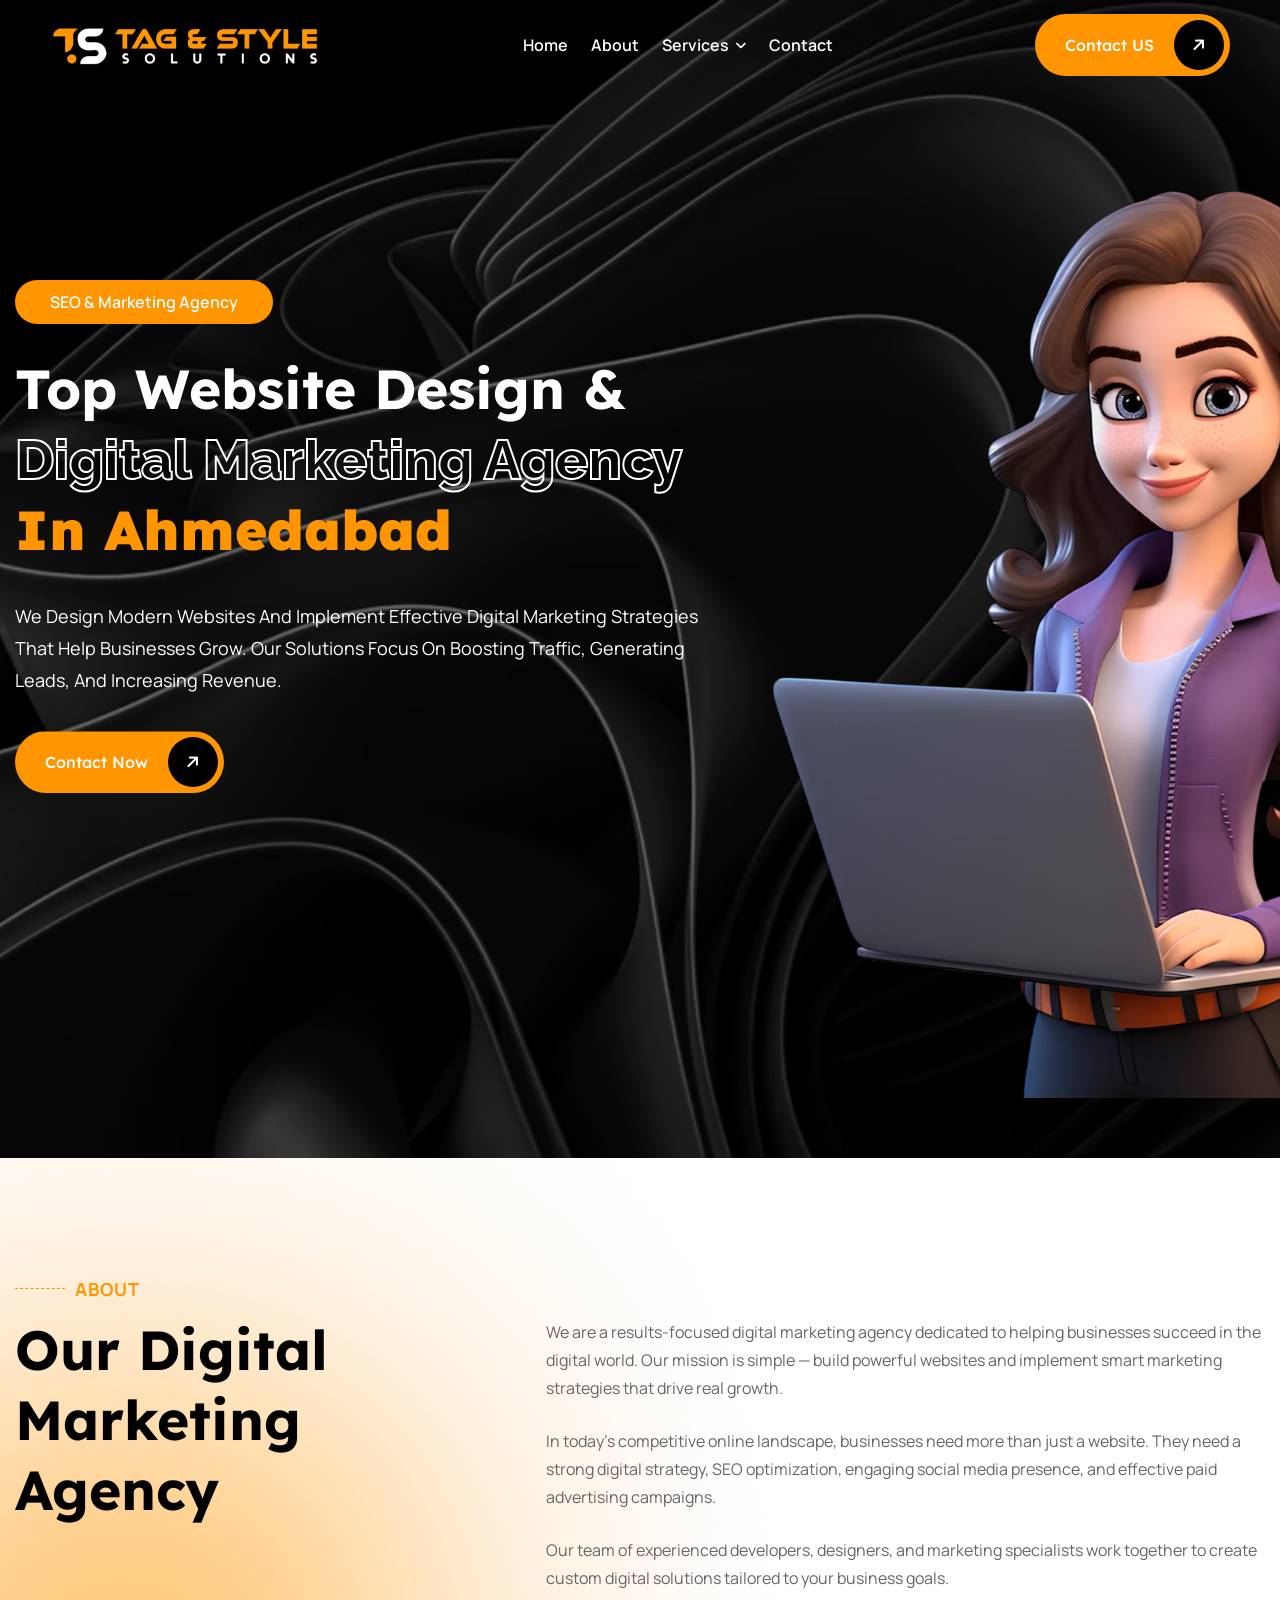
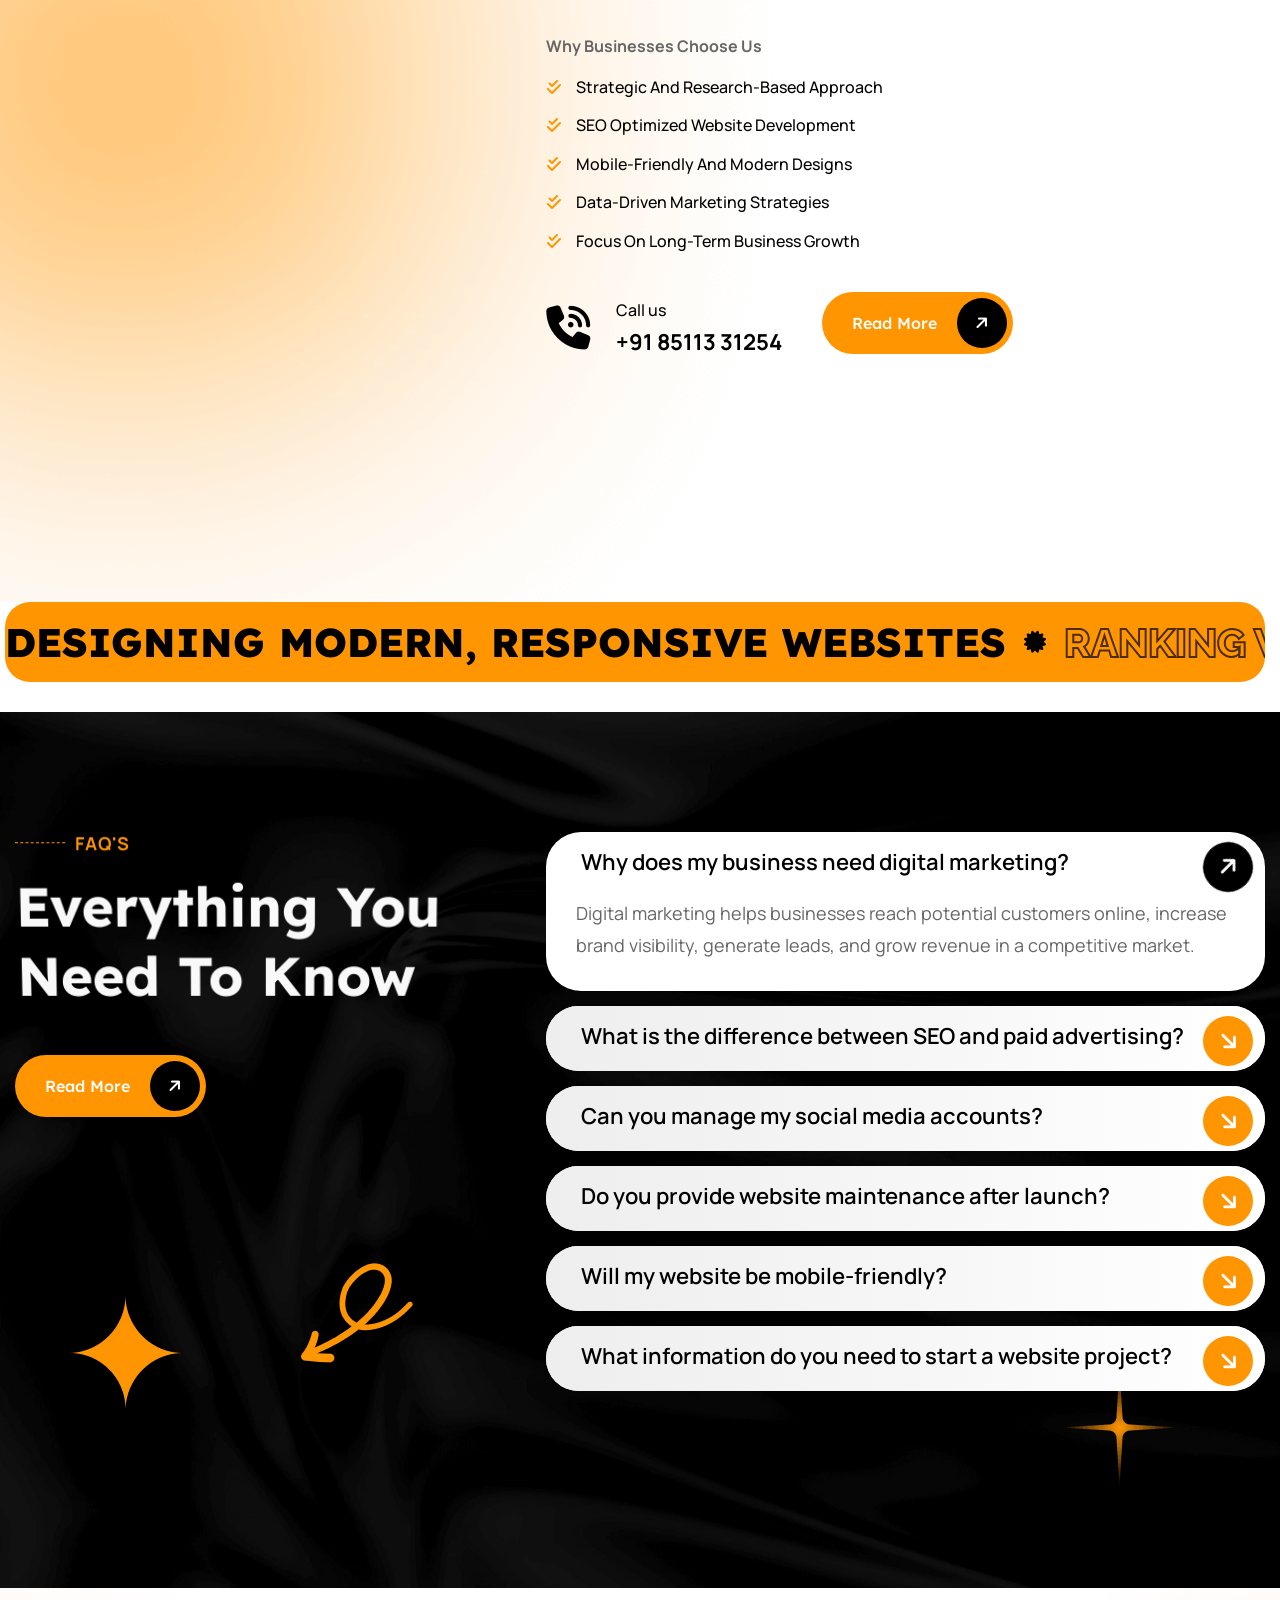
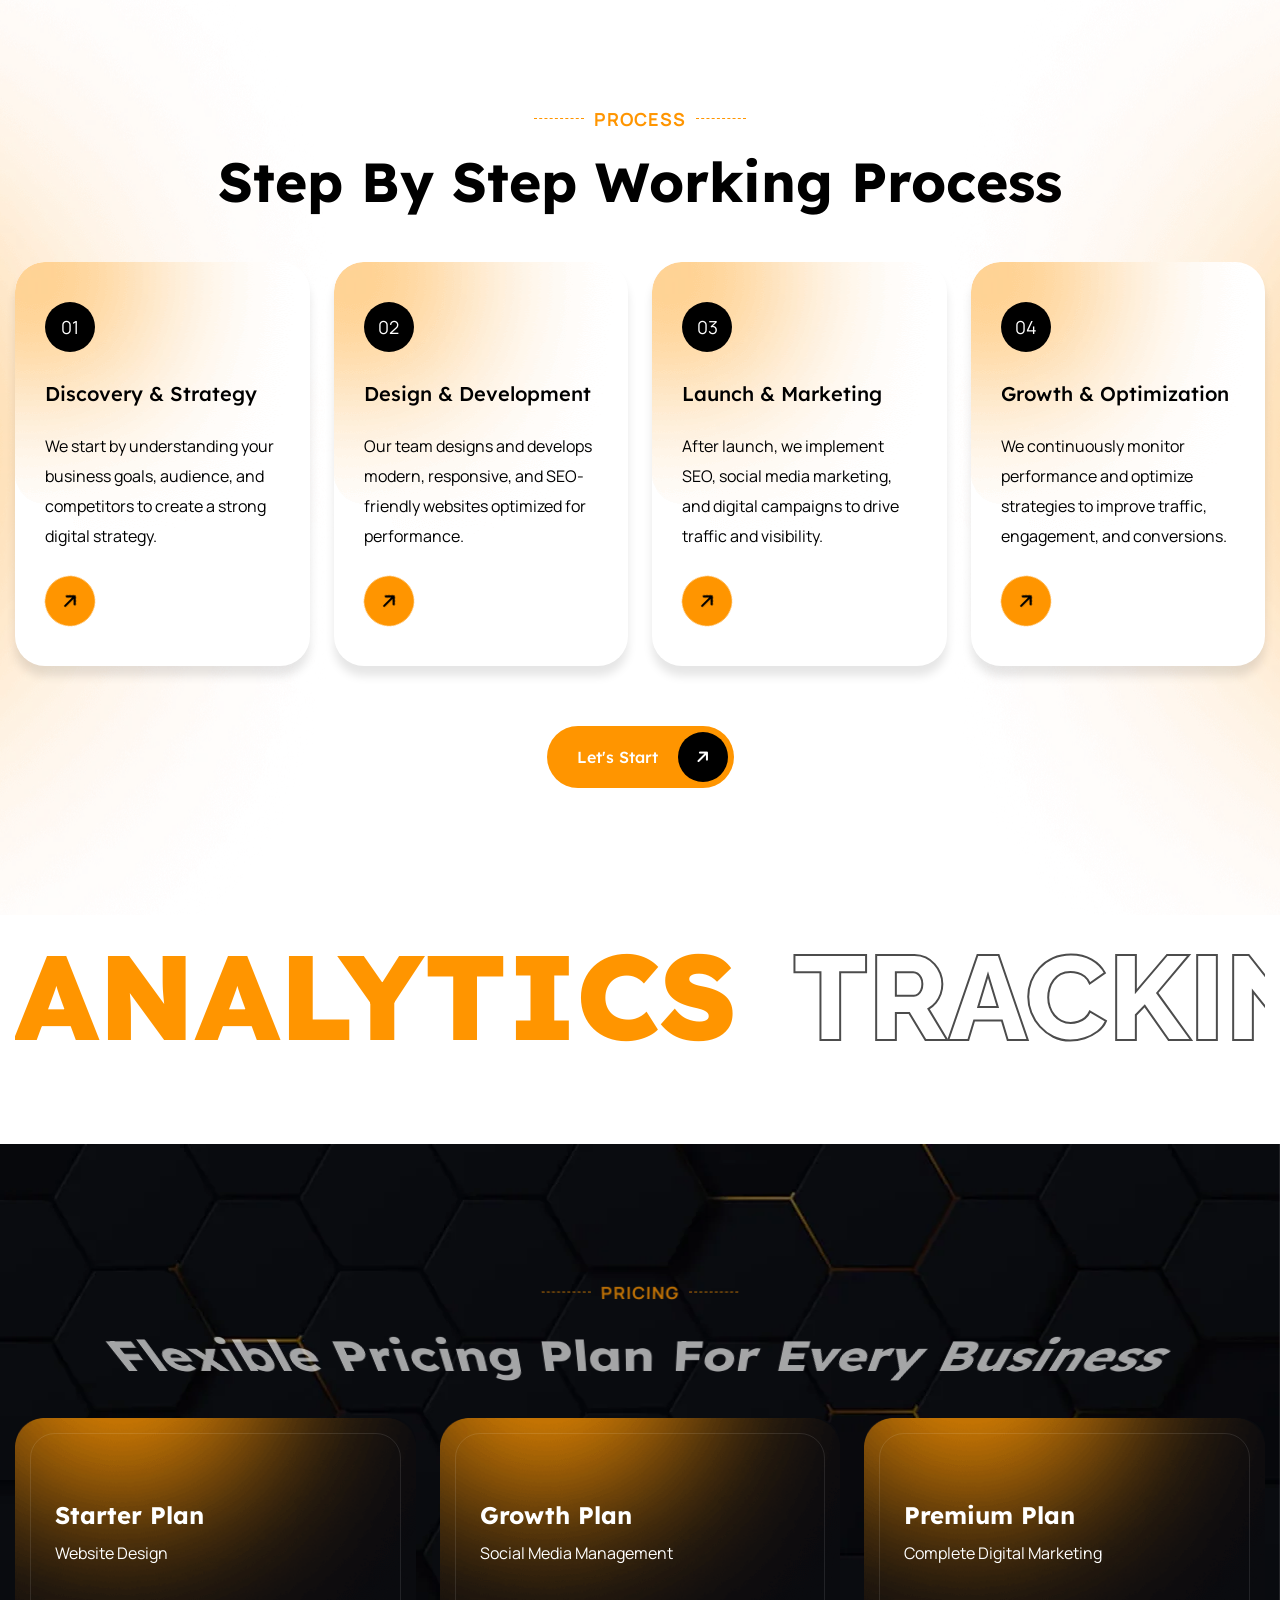
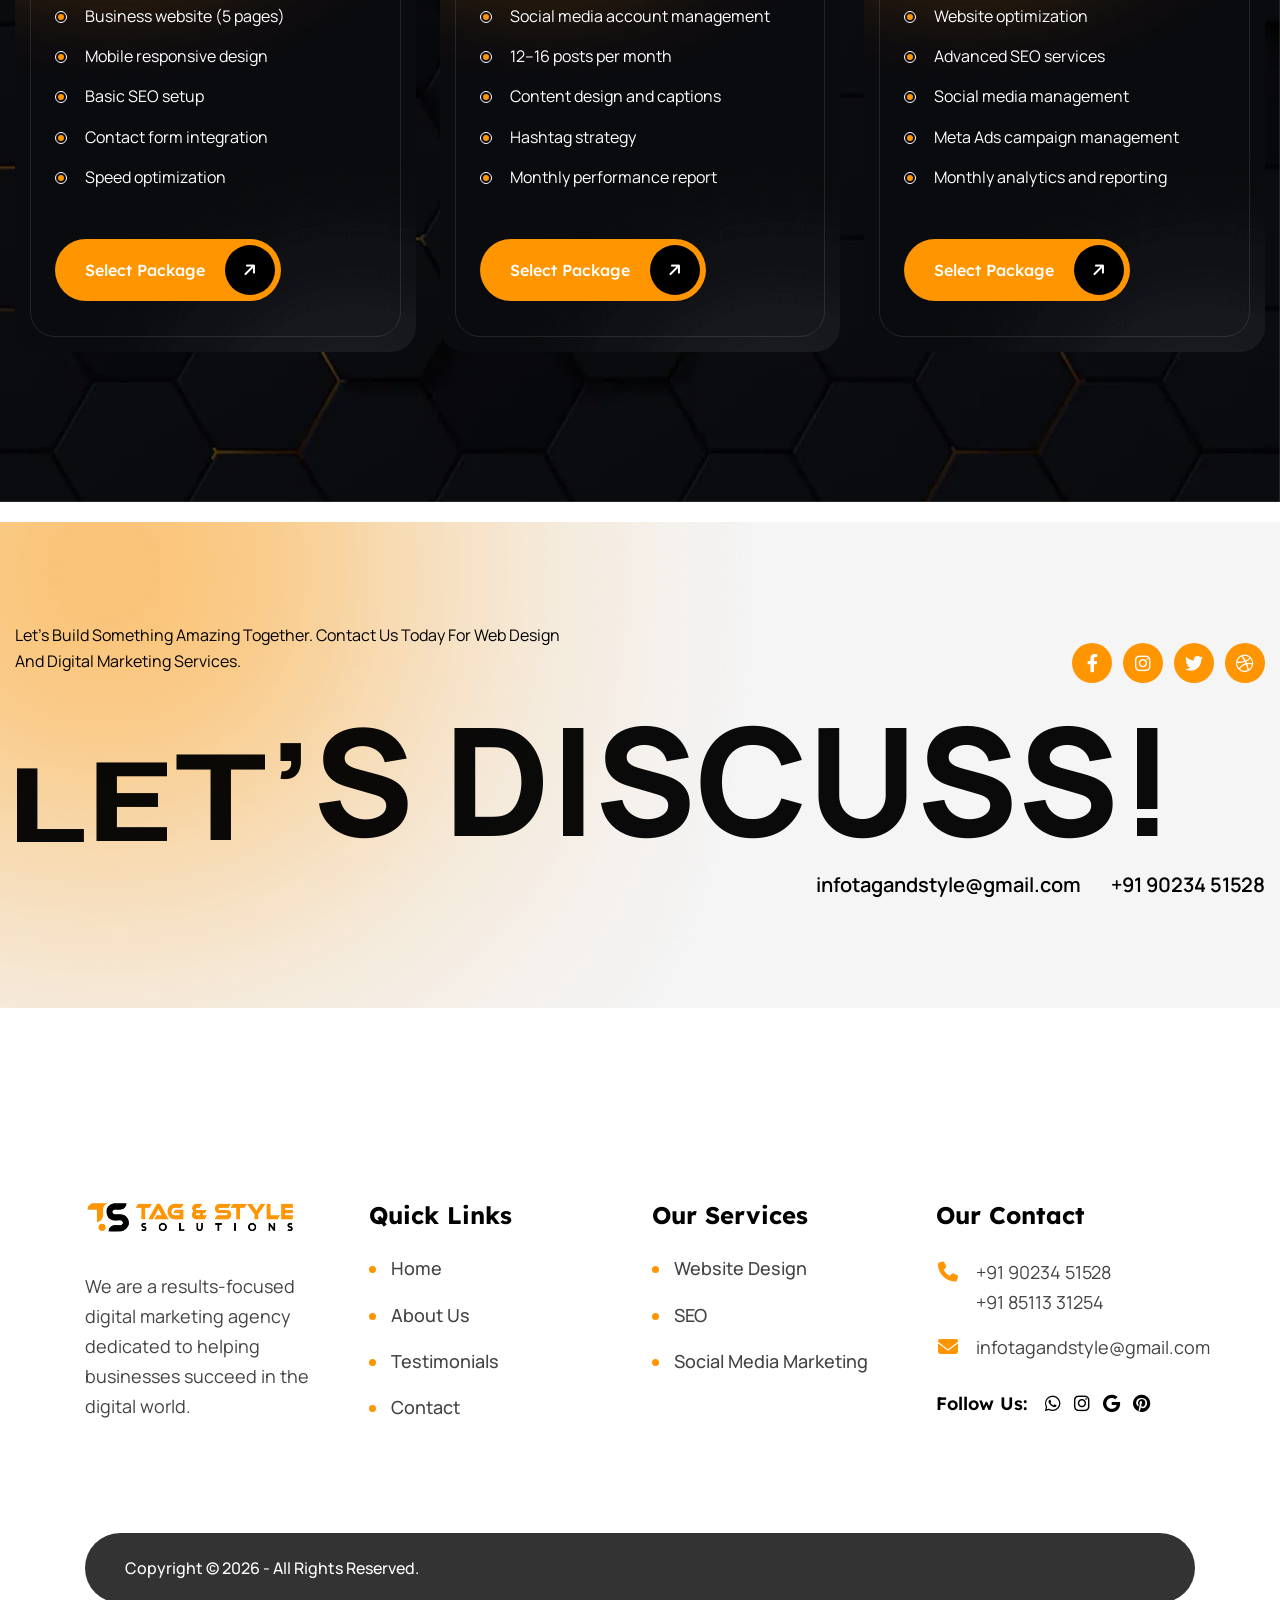
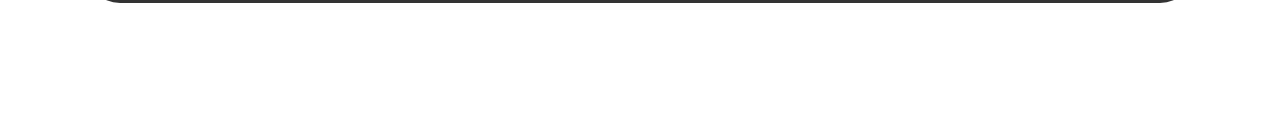
==== commit a235123b: "responsive" ====
--- a/index.html
+++ b/index.html
@@ -121,7 +121,7 @@
 			<div class="close-btn"><span class="icon fa-xmark"></span></div>
 			
 			<nav class="menu-box">
-				<div class="nav-logo"><a href="index.html"><img src="assets/images/mobile-logo.svg" alt="" title=""></a></div>
+				<div class="nav-logo"><a href="index.html"><img src="assets/images/logo-black-orange.PNG" alt="" title=""></a></div>
 				<div class="menu-outer"><!--Here Menu Will Come Automatically Via Javascript / Same Menu as in Header--></div>
 			</nav>
 		</div>
--- a/assets/css/responsive.css
+++ b/assets/css/responsive.css
@@ -1,171 +1,167 @@
 /* Moxes SEO  & Digital Marketing Agency HTML-5 Template */
 
-@media only screen and (max-width: 1780px){
-
-	.slider-one_image .icon-two{
+@media only screen and (max-width: 1780px) {
+
+	.slider-one_image .icon-two {
 		right: -150px;
 	}
 
 }
 
-@media only screen and (max-width: 1600px){
-	
+@media only screen and (max-width: 1600px) {
+
 	.service-one_bg,
 	.footer-style_three .bg,
-	.slider-one_image-layer{
-		left:0px;
-		top:0px;
-		right:0px;
-		bottom:0px;
-		border-radius:0px;
-	}
-	
-	.slider-one .slider-one_pagination{
-		left:40px !important;
-	}
-	
-	.slider-three_rocket{
-		display: none;
-	}
-	
-	.slider-two .slider-one_pagination{
-		left: 40px !important;
-	}
-	
-	.video-one_bg,
-	.slider-two_image-layer{
-		left:0px;
-		top:0px;
-		right:0px;
-		bottom:0px;
-		border-radius: 0px;
-	}
-	
-	.footer-three_bottom{
-		margin-bottom: 0px;
-	}
-	
-}
-
-@media only screen and (max-width: 1550px){
-
-	
-
-}
-
-@media only screen and (max-width: 1500px){
-	
-	.header-phone_box{
-		display:none;
-	}
-	
-	.team-one .side-title,
-	.slider-two .slider-one_pagination,
-	.slider-one .slider-one_pagination{
-		display:none !important;
-	}
-	
-	.slider-one_image .icon-two{
-		right: 0px;
-	}
-	
-	.main-header{
-		top:0px;
-	}
-	
-	.slider-three_socials{
-		display: none;
-	}
-	
-	.slider-three_image .icon-two{
-		right: -50px;
-	}
-
-}
-
-@media only screen and (max-width: 1400px){
-
-	.about-one_content-outer{
-		padding-left: 0px;
-	}
-	
-	.contact-two_form-outer{
-		padding-right:0px;
-	}
-	
-	.contact-two::before,
-	.pricing-one_bg,
-	.faq-one_bg{
+	.slider-one_image-layer {
 		left: 0px;
 		top: 0px;
 		right: 0px;
 		bottom: 0px;
 		border-radius: 0px;
 	}
-	
-	.project-two::before{
-		left:0px;
-		right: 0px;
-	}
-	
-	.project-two_shadow{
-		right: 0px;
-	}
-	
-	.testimonial-two .color-layer{
-		left:0px;
+
+	.slider-one .slider-one_pagination {
+		left: 40px !important;
+	}
+
+	.slider-three_rocket {
+		display: none;
+	}
+
+	.slider-two .slider-one_pagination {
+		left: 40px !important;
+	}
+
+	.video-one_bg,
+	.slider-two_image-layer {
+		left: 0px;
 		top: 0px;
 		right: 0px;
-		bottom:0px;
-	}
-	
-	.slider-three_image .icon-two{
+		bottom: 0px;
+		border-radius: 0px;
+	}
+
+	.footer-three_bottom {
+		margin-bottom: 0px;
+	}
+
+}
+
+@media only screen and (max-width: 1550px) {}
+
+@media only screen and (max-width: 1500px) {
+
+	.header-phone_box {
+		display: none;
+	}
+
+	.team-one .side-title,
+	.slider-two .slider-one_pagination,
+	.slider-one .slider-one_pagination {
+		display: none !important;
+	}
+
+	.slider-one_image .icon-two {
 		right: 0px;
 	}
-	
-	.slider-three_big-title{
+
+	.main-header {
+		top: 0px;
+	}
+
+	.slider-three_socials {
+		display: none;
+	}
+
+	.slider-three_image .icon-two {
+		right: -50px;
+	}
+
+}
+
+@media only screen and (max-width: 1400px) {
+
+	.about-one_content-outer {
+		padding-left: 0px;
+	}
+
+	.contact-two_form-outer {
+		padding-right: 0px;
+	}
+
+	.contact-two::before,
+	.pricing-one_bg,
+	.faq-one_bg {
+		left: 0px;
+		top: 0px;
+		right: 0px;
+		bottom: 0px;
+		border-radius: 0px;
+	}
+
+	.project-two::before {
+		left: 0px;
+		right: 0px;
+	}
+
+	.project-two_shadow {
+		right: 0px;
+	}
+
+	.testimonial-two .color-layer {
+		left: 0px;
+		top: 0px;
+		right: 0px;
+		bottom: 0px;
+	}
+
+	.slider-three_image .icon-two {
+		right: 0px;
+	}
+
+	.slider-three_big-title {
 		font-size: 150px;
 	}
 
 }
 
-@media only screen and (max-width: 1300px){
-
-	.main-header .main-menu .navigation > li{
+@media only screen and (max-width: 1300px) {
+
+	.main-header .main-menu .navigation>li {
 		margin-right: 20px;
 	}
-	
-	.counter-block_one-inner{
+
+	.counter-block_one-inner {
 		padding-left: 30px;
 		padding-right: 0px;
 	}
-	
-	.counter-block_one-count{
+
+	.counter-block_one-count {
 		font-size: 48px;
 	}
-	
-	.since-phone_box-outer{
+
+	.since-phone_box-outer {
 		padding: 40px 30px;
 	}
-	
-	.service-block_one-content{
+
+	.service-block_one-content {
 		margin-top: 40px;
 	}
-	
-	.contact-two_info-outer{
+
+	.contact-two_info-outer {
 		padding: 0px 20px 20px;
 	}
-	
+
 }
 
-@media only screen and (max-width: 1240px){
-	
+@media only screen and (max-width: 1240px) {
+
 	h2 {
 		line-height: 50px;
 		font-size: 40px;
 	}
-	
-	.time-table-section .table-outer{
+
+	.time-table-section .table-outer {
 		overflow-y: visible;
 		overflow-x: auto;
 	}
@@ -174,449 +170,441 @@
 		position: relative;
 		overflow-x: scroll;
 	}
-	
-	.main-header_button{
-		display:none;
-	}
-	
-	.slider-one .swiper-slide{
-		padding-bottom:0px;
-	}
-	
+
+	.main-header_button {
+		display: none;
+	}
+
+	.slider-one .swiper-slide {
+		padding-bottom: 0px;
+	}
+
 	.slider-three_image,
-	.slider-one_image{
-		text-align:center;
-	}
-	
-	.main-header.header-style-one .header-lower .inner-container{
-		padding:0px 0px;
-	}
-	
-	.counter-block_one{
+	.slider-one_image {
+		text-align: center;
+	}
+
+	.main-header.header-style-one .header-lower .inner-container {
+		padding: 0px 0px;
+	}
+
+	.counter-block_one {
 		margin-bottom: 30px;
 	}
-	
-	.price-block_one-price{
+
+	.price-block_one-price {
 		font-size: 50px;
 	}
-	
+
 	.shop-detail_content-column .inner-column,
 	.team-detail_content,
-	.team-one_content-outer{
+	.team-one_content-outer {
 		padding-left: 0px;
 	}
-	
-	.testimonial-one .inner-container{
+
+	.testimonial-one .inner-container {
 		padding-left: 30px;
 		padding-right: 30px;
 		padding-bottom: 0px;
 	}
-	
-	.testimonial-block_one-inner{
-		padding:40px 35px;
-	}
-	
-	.contact-one_discuss{
+
+	.testimonial-block_one-inner {
+		padding: 40px 35px;
+	}
+
+	.contact-one_discuss {
 		font-size: 100px;
 	}
-	
-	.main-header.header-style-two .header-lower .inner-container{
+
+	.main-header.header-style-two .header-lower .inner-container {
 		padding: 0px 0px;
 	}
-	
-	.main-header.header-style-two .mobile-nav-toggler{
+
+	.main-header.header-style-two .mobile-nav-toggler {
 		color: var(--black-color);
 	}
-	
-	.about-two_content-outer{
+
+	.about-two_content-outer {
 		padding-left: 0px;
 	}
-	
-	.service-block_one-content{
-		margin-left:0px;
-		margin-top:0px;
+
+	.service-block_one-content {
+		margin-left: 0px;
+		margin-top: 0px;
 		padding: 35px 30px;
 		border-radius: 15px;
 	}
-	
-	.news-block_two-content{
+
+	.news-block_two-content {
 		height: 100%;
 		display: flex;
 		justify-content: center;
 		flex-direction: column;
 	}
-	
-	.about-three_image-outer{
+
+	.about-three_image-outer {
 		padding-right: 0px;
 	}
-	
-	.clients-four .client-block_one{
+
+	.clients-four .client-block_one {
 		width: 25%;
 	}
-	
-	.video-one_play .play-box .fa{
+
+	.video-one_play .play-box .fa {
 		margin-top: 30px;
 	}
-	
+
 }
 
-@media only screen and (max-width: 1140px){
-	
-	.main-header .main-menu .navigation > li{
+@media only screen and (max-width: 1140px) {
+
+	.main-header .main-menu .navigation>li {
 		margin-right: 15px;
 	}
-	
-	.main-header .main-menu .navigation > li > a{
+
+	.main-header .main-menu .navigation>li>a {
 		font-size: 14px;
 	}
 
-	.service-block_one-content{
+	.service-block_one-content {
 		margin-top: 30px;
 	}
 
-	.main-header .header-lower{
+	.main-header .header-lower {
 		border-radius: 0px;
 	}
 
 	.main-header .header-lower .outer-box {
 		margin-top: 0px;
 	}
-	
-	.about-two_count-text{
-		font-size: 16px;
-	}
-	
-	.about-two_counts{
+
+	.about-two_count-text {
+		font-size: 16px;
+	}
+
+	.about-two_counts {
 		padding: 25px 30px;
 	}
-	
+
 	.about-two_text {
 		font-size: 16px;
 		line-height: 28px;
 	}
-	
-	.service-block_one-content{
+
+	.service-block_one-content {
 		border-radius: 15px;
 		padding: 30px 30px;
 	}
-	
-	
-	
+
+
+
 }
 
-@media only screen and (max-width: 768px){
-	
-	
-	
-}
-	
-@media only screen and (max-width: 1032px){
-	
-	
-	
-}
-	
-@media only screen and (max-width: 1023px){
-	
+@media only screen and (max-width: 768px) {}
+
+@media only screen and (max-width: 1032px) {}
+
+@media only screen and (max-width: 1023px) {
+
 	.main-header .main-box .logo-box {
-		position:relative;
-		left:0px;
-		top:0px;
-		right:0px;
-		bottom:0px;
-		margin:0px;
-		text-align:left;
-	}
-	
-	.main-header .outer-box{
+		position: relative;
+		left: 0px;
+		top: 0px;
+		right: 0px;
+		bottom: 0px;
+		margin: 0px;
+		text-align: left;
+	}
+
+	.main-header .outer-box {
 		position: static;
-		display:block;
-	}
-	
-	.main-header .mobile-nav-toggler{
-		display:block;
-	}
-	
-	.main-header .sticky-header .mobile-nav-toggler{
-		display:block;
-	}
-	
+		display: block;
+	}
+
+	.main-header .mobile-nav-toggler {
+		display: block;
+	}
+
+	.main-header .sticky-header .mobile-nav-toggler {
+		display: block;
+	}
+
 	.main-header .nav-outer,
-	.main-header .sticky-header .main-menu{
-		display:none;
-	}
-	
-	.main-header #navbarSupportedContent{
-		display:block;
-	}
-	
-	.main-header .mCSB_inside > .mCSB_container{
-		margin-right:0px;
-	}
-
-	.main-header .outer-box{
+	.main-header .sticky-header .main-menu {
+		display: none;
+	}
+
+	.main-header #navbarSupportedContent {
+		display: block;
+	}
+
+	.main-header .mCSB_inside>.mCSB_container {
+		margin-right: 0px;
+	}
+
+	.main-header .outer-box {
 		margin-left: 0px;
 	}
 
-	.main-header .main-menu{
-		display: none;
-	}
-	
-	.mobile-menu .navigation li.has-mega-menu > .mega-menu {
+	.main-header .main-menu {
+		display: none;
+	}
+
+	.mobile-menu .navigation li.has-mega-menu>.mega-menu {
 		display: none;
 		overflow: hidden;
 	}
-	
-	.main-header .mobile-menu .navigation li.has-mega-menu .mega-menu .mega-menu-bar .column h6{
-		display:none;
-	}
-	
-	.main-header .mobile-menu .navigation li.has-mega-menu .mega-menu .mega-menu-bar .column{
-		width:100%;
-	}
-	
-	.team-one_title{
+
+	.main-header .mobile-menu .navigation li.has-mega-menu .mega-menu .mega-menu-bar .column h6 {
+		display: none;
+	}
+
+	.main-header .mobile-menu .navigation li.has-mega-menu .mega-menu .mega-menu-bar .column {
+		width: 100%;
+	}
+
+	.team-one_title {
 		margin-bottom: 20px;
 		padding-bottom: 20px;
 	}
-	
-	.team-one_arrow{
+
+	.team-one_arrow {
 		right: 0px;
 	}
-	
+
 }
 
-@media only screen and (max-width: 990px){
-	
-	.main-header.header-style-one .main-header_button{
-		display:block;
-	}
-	
-	.main-header .header-lower .logo-box .logo{
-		padding-top:20px;
-		padding-bottom:20px;
-	}
-	
-	h1{
+@media only screen and (max-width: 990px) {
+
+	.main-header.header-style-one .main-header_button {
+		display: block;
+	}
+
+	.main-header .header-lower .logo-box .logo {
+		padding-top: 20px;
+		padding-bottom: 20px;
+	}
+
+	h1 {
 		font-size: 70px;
 		line-height: 90px;
 	}
-	
-	.slider-one_content{
-		padding-top:0px;
-	}
-	
+
+	.slider-one_content {
+		padding-top: 0px;
+	}
+
 	.slider-one .swiper-slide {
 		padding-top: 180px;
 	}
-	
-	.faq-one_circle{
+
+	.faq-one_circle {
 		margin-top: 30px;
 	}
-	
+
 	.team-one_shadow,
 	.gallery-block-two .text,
-	.process-one .lower-box .text br{
-		display: none;
-	}
-	
-	.team-one_title{
+	.process-one .lower-box .text br {
+		display: none;
+	}
+
+	.team-one_title {
 		margin-bottom: 35px;
 		padding-bottom: 35px;
 	}
-	
-	.team-one{
+
+	.team-one {
 		padding-bottom: 150px;
 	}
-	
-	.team-one_image.active{
-		position:relative;
+
+	.team-one_image.active {
+		position: relative;
 		right: 0px;
 	}
-	
-	.team-one_image-outer{
-		height:auto;
-	}
-	
-	.team-one .info-outer{
+
+	.team-one_image-outer {
+		height: auto;
+	}
+
+	.team-one .info-outer {
 		margin-bottom: 50px;
 	}
-	
-	.pricing-one_list{
+
+	.pricing-one_list {
 		gap: 20px;
 	}
-	
-	.testimonial-one .testimonial-one_slider{
+
+	.testimonial-one .testimonial-one_slider {
 		overflow: hidden;
 	}
-	
-	.testimonial-one-title_column{
+
+	.testimonial-one-title_column {
 		margin-bottom: 50px;
 	}
-	
-	.testimonial-one .inner-container{
+
+	.testimonial-one .inner-container {
 		padding-bottom: 40px;
 	}
-	
-	.pricing-one{
+
+	.pricing-one {
 		padding-bottom: 80px;
 	}
-	
-	.main-footer_text{
+
+	.main-footer_text {
 		max-width: 100%;
 	}
-	
-	.main-footer .widgets-section{
+
+	.main-footer .widgets-section {
 		padding: 100px 30px 40px;
 	}
-	
+
 	.about-three_content-column,
 	.faq-two_accordion-column,
-	.about-two_content-column{
+	.about-two_content-column {
 		order: 1;
 	}
-	
+
 	.about-three_image-column,
 	.faq-two_images-column,
-	.about-two_title-column{
-		order:2;
-	}
-	
-	.contact-two_info-outer::before{
+	.about-two_title-column {
+		order: 2;
+	}
+
+	.contact-two_info-outer::before {
 		top: 0px;
 	}
-	
+
 	.contact-two_info-outer {
 		margin-top: 40px;
 		padding: 50px 25px 50px;
 	}
-	
-	.contact-two_shadow{
-		display:none;
-	}
-	
+
+	.contact-two_shadow {
+		display: none;
+	}
+
 	.slider-three_big-title {
 		font-size: 100px;
 	}
-	
-	.clients-four .client-block_one{
+
+	.clients-four .client-block_one {
 		width: 30%;
 	}
-	
-	.footer-three_logo{
+
+	.footer-three_logo {
 		margin-bottom: 30px;
 	}
-	
-	.footer-style_three .newsletter-box{
+
+	.footer-style_three .newsletter-box {
 		width: 100%;
 	}
-	
-	
-	
-	.project-detail_info{
-		display:block;
-	}
-	
-	.project-detail_info li{
-		width:33%;
-		display:inline-block;
+
+
+
+	.project-detail_info {
+		display: block;
+	}
+
+	.project-detail_info li {
+		width: 33%;
+		display: inline-block;
 	}
 
 }
 
-@media only screen and (max-width: 820px){
-
-	h1{
+@media only screen and (max-width: 820px) {
+
+	h1 {
 		font-size: 60px;
 		line-height: 80px;
 	}
-	
-	.marketing-two .animation_mode h1{
+
+	.marketing-two .animation_mode h1 {
 		font-size: 60px;
 		padding: 0px 0px;
 	}
-	
+
 	.service-one_icon,
-	.marketing-two .animation_mode .marketing-one_icon{
-		display: none;
-	}
-	
-	.contact-one_discuss{
+	.marketing-two .animation_mode .marketing-one_icon {
+		display: none;
+	}
+
+	.contact-one_discuss {
 		font-size: 70px;
 		margin-top: 40px;
 	}
-	
-	.main-footer_navs li{
+
+	.main-footer_navs li {
 		margin-left: 0px;
 		margin-right: 10px;
 	}
-	
-	.main-footer_copyright{
+
+	.main-footer_copyright {
 		margin-bottom: 12px;
 	}
-	
-	.gallery-block-two .content-outer{
+
+	.gallery-block-two .content-outer {
 		left: 20px;
 		bottom: 20px;
 	}
-	
-	.gallery-block-two .sub-title{
-		display: none;
-	}
-	
-	.project-three_arrow{
-		position:relative;
-	}
-	
+
+	.gallery-block-two .sub-title {
+		display: none;
+	}
+
+	.project-three_arrow {
+		position: relative;
+	}
+
 	.footer-three_marque .animation_mode .icon,
-	.footer-three_marque .animation_mode h1{
+	.footer-three_marque .animation_mode h1 {
 		font-size: 80px;
 	}
-	
-	.error-section h1{
+
+	.error-section h1 {
 		font-size: 200px;
 	}
 
 }
 
-@media only screen and (max-width: 767px){
-	
+@media only screen and (max-width: 767px) {
+
 	.main-header .header-upper .logo-outer {
-		position:relative;
-		width:100%;
-	}
-	
-	.main-header .sticky-header .outer-box{
-		display:block;
+		position: relative;
+		width: 100%;
+	}
+
+	.main-header .sticky-header .outer-box {
+		display: block;
 		right: 0px;
 		left: auto;
-		top:0px;
-	}
-
-	.main-header .main-menu{
-		width:100%;
-		display:none;
-	}
-	
+		top: 0px;
+	}
+
+	.main-header .main-menu {
+		width: 100%;
+		display: none;
+	}
+
 	.slider-one_options,
-	.main-header .main-menu .navbar-collapse > .navigation li.dropdown:after,
-	.main-header .main-menu .navigation > li > ul:before{
-		display:none !important;	
-	}
-	
-	.main-header .main-box .logo-box{
-		float:none;
-		text-align:center;
-		padding-bottom:10px;
-	}
-
-	.main-header .header-lower .outer-box{
-		position:relative;
-		z-index:12;
-		display:block;
-	}
-	
-	.main-header .main-menu .navbar-header .navbar-toggler{
+	.main-header .main-menu .navbar-collapse>.navigation li.dropdown:after,
+	.main-header .main-menu .navigation>li>ul:before {
+		display: none !important;
+	}
+
+	.main-header .main-box .logo-box {
+		float: none;
+		text-align: center;
+		padding-bottom: 10px;
+	}
+
+	.main-header .header-lower .outer-box {
+		position: relative;
+		z-index: 12;
+		display: block;
+	}
+
+	.main-header .main-menu .navbar-header .navbar-toggler {
 		display: inline-block;
 		z-index: 12;
 		width: 50px;
@@ -628,404 +616,414 @@
 		background: none;
 		border: 1px solid #ffffff;
 	}
-	
-	.main-header .main-menu .navbar-header .navbar-toggler .icon-bar{
+
+	.main-header .main-menu .navbar-header .navbar-toggler .icon-bar {
 		position: relative;
 		background: #ffffff;
 		height: 2px;
 		width: 26px;
 		display: block;
-		margin:0 auto;
-		margin:5px 11px;
-	}
-	
-	.main-header .nav-outer .mobile-nav-toggler{
-		display: block;
-	}
-	
-	.main-header #navbarSupportedContent{
-		display:block;
-	}
-	
-	.main-header .mCSB_inside > .mCSB_container{
-		margin-right:0px;
-	}
-	
-	.main-header.header-style-one .main-header_button{
-		display:block;
-	}
-	
-	.clock-wrapper{
-		display: none;
-	}
-	
-	.coming-soon .content .content-inner h2{
+		margin: 0 auto;
+		margin: 5px 11px;
+	}
+
+	.main-header .nav-outer .mobile-nav-toggler {
+		display: block;
+	}
+
+	.main-header #navbarSupportedContent {
+		display: block;
+	}
+
+	.main-header .mCSB_inside>.mCSB_container {
+		margin-right: 0px;
+	}
+
+	.main-header.header-style-one .main-header_button {
+		display: block;
+	}
+
+	.clock-wrapper {
+		display: none;
+	}
+
+	.coming-soon .content .content-inner h2 {
 		margin-bottom: 30px;
 	}
 
-	.time-counter .time-countdown{
+	.time-counter .time-countdown {
 		margin-bottom: 30px;
 	}
-	
-	.about-widget{
-		display:none;
-	}
-	
-	h1{
+
+	.about-widget {
+		display: none;
+	}
+
+	h1 {
 		font-size: 40px;
 		line-height: 55px;
 	}
-	
-	.slider-one_text{
+
+	.slider-one_text {
 		font-size: 16px;
 		line-height: 28px;
 		margin-top: 0px;
 	}
-	
-	.slider-one_heading{
+
+	.slider-one_heading {
 		margin-bottom: 15px;
 	}
-	
-	.slider-one_image{
-		display:none;
-	}
-	
-	.slider-one .swiper-slide{
+
+	.slider-one_image {
+		display: none;
+	}
+
+	.slider-one .swiper-slide {
 		padding-bottom: 180px;
 	}
-	
-	.about-one_image{
+
+	.about-one_image {
 		margin-bottom: 25px;
 	}
-	
-	.about-one_title-column{
+
+	.about-one_title-column {
 		margin-bottom: 0px;
 	}
-	
-	.about-one_video{
+
+	.about-one_video {
 		margin-bottom: 30px;
 	}
-	
-	.about-one .content{
+
+	.about-one .content {
 		padding-top: 10px;
 	}
-	
-	.about-two_image{
+
+	.about-two_image {
 		margin-bottom: 30px;
 	}
-	
-	.project-two_button{
+
+	.project-two_button {
 		margin-top: 40px;
 	}
-	
-	.team-two_arrow{
-		position:relative;
-	}
-	
-	.news-two .news-carousel{
+
+	.team-two_arrow {
+		position: relative;
+	}
+
+	.news-two .news-carousel {
 		padding-top: 0px;
 		margin-top: 0px;
 	}
-	
-	.news-two_arrow{
-		position:relative;
-	}
-	
-	.slider-three_image{
-		display: none;
-	}
-	
-	.slider-three .swiper-slide{
+
+	.news-two_arrow {
+		position: relative;
+	}
+
+	.slider-one_heading {
+		font-size: 28px !important;
+		line-height: 40px;
+	}
+
+	.slider-three_image {
+		display: none;
+	}
+
+	.slider-three .swiper-slide {
 		padding-bottom: 160px;
 	}
-	
-	.clients-four .client-block_one{
+
+	.clients-four .client-block_one {
 		width: 46%;
 	}
-	
-	.video-one .content .graph{
-		position:relative;
+
+	.video-one .content .graph {
+		position: relative;
 		right: 0px;
 		margin-top: 30px;
 	}
-	
-	.footer-style_three .newsletter-box{
+
+	.footer-style_three .newsletter-box {
 		border-radius: 10px;
 		padding: 30px 20px;
 		display: block !important;
 	}
-	
-	.footer-style_three .newsletter-box label{
+
+	.footer-style_three .newsletter-box label {
 		margin-bottom: 20px;
 	}
-	
-	.footer-style_three .newsletter-box input{
+
+	.footer-style_three .newsletter-box input {
 		width: 100% !important;
 	}
-	
-	.project-detail_info{
-		display:block;
-		border:none;
-		margin-top:30px;
-		margin-bottom:30px;
-	}
-	
-	.project-detail_info li{
-		width:49%;
-		border:none;
-		padding:10px 0px;
-		display:inline-block;
-	}
-	
+
+	.project-detail_info {
+		display: block;
+		border: none;
+		margin-top: 30px;
+		margin-bottom: 30px;
+	}
+
+	.project-detail_info li {
+		width: 49%;
+		border: none;
+		padding: 10px 0px;
+		display: inline-block;
+	}
+
 }
 
-@media only screen and (max-width: 599px){
-	
+@media only screen and (max-width: 599px) {
+
 	.faq-one_authors,
 	.gallery-block_one-overlay,
-	.main-header.header-style-one .main-header_button{
-		display:none;
-	}
-	
+	.main-header.header-style-one .main-header_button {
+		display: none;
+	}
+
 	h1 {
 		font-size: 30px;
 		line-height: 45px;
 	}
-	
+
 	h2,
-	.shop-detail_title	{
+	.shop-detail_title {
 		line-height: 40px;
 		font-size: 30px;
 	}
-	
+
 	h3 {
 		line-height: 34px;
 		font-size: 24px;
 	}
-	
-	.sec-title_title{
+
+	.sec-title_heading {
+		text-transform: capitalize;
+		font-size: 40px;
+	}
+
+	.sec-title_title {
 		padding-left: 0px;
 		font-size: 16px;
 	}
-	
-	.sec-title.centered .sec-title_title{
+
+	.sec-title.centered .sec-title_title {
 		padding-right: 0px;
 	}
-	
+
 	.sec-title.centered .sec-title_title::after,
-	.sec-title_title:before{
-		display: none;
-	}
-	
-	.slider-one_title{
+	.sec-title_title:before {
+		display: none;
+	}
+
+	.slider-one_title {
 		font-size: 14px;
 		padding: 8px 35px;
 	}
-	
+
 	.slider-one .swiper-slide {
 		padding: 160px 0px 170px;
 	}
-	
-	.accordion-box .block .acc-btn{
+
+	.accordion-box .block .acc-btn {
 		font-size: 18px;
 	}
-	
-	.price-block_one-price span{
-		font-size: 16px;
-	}
-	
+
+	.price-block_one-price span {
+		font-size: 16px;
+	}
+
 	.faq-two_image-two,
 	.sec-title_heading br,
-	.sec-title_text br{
-		display: none;
-	}
-	
-	.contact-one_discuss{
+	.sec-title_text br {
+		display: none;
+	}
+
+	.contact-one_discuss {
 		font-size: 50px;
 	}
-	
-	.accordion-box .block .acc-btn{
+
+	.accordion-box .block .acc-btn {
 		border-radius: 15px;
 	}
-	
-	.accordion-box .block .image .btn-box{
+
+	.accordion-box .block .image .btn-box {
 		right: 20px;
 	}
-	
-	.about-two_counter{
+
+	.about-two_counter {
 		font-size: 50px;
 	}
-	
-	.about-two_count{
+
+	.about-two_count {
 		margin-bottom: 20px;
 	}
-	
-	.about-two_count:last-child{
+
+	.about-two_count:last-child {
 		margin-bottom: 0px;
 	}
 
 	.slider-three_big-title {
 		font-size: 60px;
 	}
-	
-	.about-tabs .tab-btns .tab-btn{
+
+	.about-tabs .tab-btns .tab-btn {
 		margin-right: 5px;
 		margin-bottom: 8px;
 	}
-	
-	.gallery-block-two .content-outer{
-		position:relative;
-		left:auto;
-		bottom:auto;
-		max-width:100%;
-	}
-	
-	.gallery-block-two .text{
-		display: block;
-	}
-	
-	.gallery-block-two .content{
-		max-width:100%;
+
+	.gallery-block-two .content-outer {
+		position: relative;
+		left: auto;
+		bottom: auto;
+		max-width: 100%;
+	}
+
+	.gallery-block-two .text {
+		display: block;
+	}
+
+	.gallery-block-two .content {
+		max-width: 100%;
 		padding: 30px 0px 0px;
 	}
-	
+
 	.question-widget .text,
 	.category-list li a,
 	.news-block_four-text,
 	.error-section .text,
-	.team-detail .emergenc-box{
-		font-size: 16px;
-	}
-	
-	.team-detail .emergenc-box a{
+	.team-detail .emergenc-box {
+		font-size: 16px;
+	}
+
+	.team-detail .emergenc-box a {
 		margin-left: 0px;
 	}
-	
-	.news-block_four .social-box{
+
+	.news-block_four .social-box {
 		margin-top: 15px;
 	}
-	
-	.post-share-options .post-tags span{
+
+	.post-share-options .post-tags span {
 		display: block;
 		margin-bottom: 15px;
 	}
-	
-	.post-share-options .post-tags{
+
+	.post-share-options .post-tags {
 		margin-bottom: 15px;
 	}
-	
-	.author-box_inner{
+
+	.author-box_inner {
 		padding-right: 0px;
 	}
-	
-	.author-box .author-image{
-		position:relative;
+
+	.author-box .author-image {
+		position: relative;
 		margin-bottom: 20px;
 	}
-	
+
 	.comments-area,
-	.author-box{
+	.author-box {
 		padding: 25px 25px;
 	}
-	
+
 	.error-section h1 {
 		font-size: 120px;
 	}
-	
-	.reply-comment{
+
+	.reply-comment {
 		margin-left: 0px;
 	}
 
 }
 
 @media only screen and (max-width: 479px) {
-	
-	h4{
+
+	h4 {
 		font-size: 22px;
 	}
-	
-	.main-header .header-lower .logo-box .logo{
-		border:none;
-		padding-right:0px;
-	}
-	
-	.faq-one_arrow{
-		display: none;
-	}
-	
-	.slider-one_socials{
+
+	.main-header .header-lower .logo-box .logo {
+		border: none;
+		padding-right: 0px;
+	}
+
+	.faq-one_arrow {
+		display: none;
+	}
+
+	.slider-one_socials {
 		padding: 20px 10px;
 	}
-	
-	.accordion-box .block .acc-btn{
-		font-size: 16px;
-		padding:16px 60px 22px 20px;
-	}
-	
-	.accordion-box .block .content{
+
+	.accordion-box .block .acc-btn {
+		font-size: 16px;
+		padding: 16px 60px 22px 20px;
+	}
+
+	.accordion-box .block .content {
 		padding: 0px 15px 25px;
 	}
-	
+
 	.process-block_one-text,
-	.accordion-box .block .content .text{
+	.accordion-box .block .content .text {
 		font-size: 16px;
 		line-height: 26px;
 	}
-	
-	.accordion-box .block.active-block{
+
+	.accordion-box .block.active-block {
 		border-radius: 12px;
 	}
-	
-	.price-block_one-inner{
+
+	.price-block_one-inner {
 		padding: 25px 25px;
 	}
-	
-	.price-block_one-inner:before{
-		display: none;
-	}
-	
-	.pricing-one_list{
+
+	.price-block_one-inner:before {
+		display: none;
+	}
+
+	.pricing-one_list {
 		gap: 10px;
 	}
-	
-	.team-one_title{
-		padding-left:0px;
-	}
-	
-	.team-one_icon-outer{
-		position:relative;
+
+	.team-one_title {
+		padding-left: 0px;
+	}
+
+	.team-one_icon-outer {
+		position: relative;
 		top: 0px;
 		margin-bottom: 10px;
 	}
-	
-	.team-one_tags li{
+
+	.team-one_tags li {
 		margin-right: 3px;
 		margin-bottom: 5px;
 	}
-	
+
 	.testimonial-block_one-inner {
 		padding: 25px 25px;
 	}
-	
-	.testimonial-block_one-author{
-		font-size: 16px;
-	}
-	
-	.testimonial-block_one-quote{
-		display: none;
-	}
-	
-	.testimonial-one_bg{
+
+	.testimonial-block_one-author {
+		font-size: 16px;
+	}
+
+	.testimonial-block_one-quote {
+		display: none;
+	}
+
+	.testimonial-one_bg {
 		border-radius: 20px;
 	}
-	
+
 	.testimonial-one .inner-container {
 		padding-top: 60px;
 		padding-left: 15px;
 		padding-right: 15px;
 		padding-bottom: 60px;
 	}
-	
+
 	.service-block_one-text,
 	.slider-two_text,
 	.contact-two_text,
@@ -1035,45 +1033,45 @@
 	.gallery-block-two .text,
 	.testimonial-block_three-text,
 	.about-tabs .tabs-content .text,
-	.testimonial-block_one-text{
+	.testimonial-block_one-text {
 		font-size: 16px;
 		line-height: 28px;
 	}
-	
-	.price-block_one-text{
+
+	.price-block_one-text {
 		font-size: 14px;
 	}
-	
-	.contact-one_discuss{
+
+	.contact-one_discuss {
 		font-size: 34px;
 	}
-	
-	.contact-one_list{
+
+	.contact-one_list {
 		gap: 15px;
 	}
-	
-	.process-block_one-inner{
-		padding:25px 25px;
-	}
-	
-	.accordion-box .block .image .btn-box .theme-btn{
+
+	.process-block_one-inner {
+		padding: 25px 25px;
+	}
+
+	.accordion-box .block .image .btn-box .theme-btn {
 		font-size: 16px;
 		padding: 12px 28px;
 	}
-	
+
 	.main-footer .widgets-section {
 		padding: 70px 15px 40px;
 	}
-	
-	.main-footer_links li{
+
+	.main-footer_links li {
 		margin-bottom: 15px;
 	}
-	
-	.main-footer_bottom{
+
+	.main-footer_bottom {
 		padding: 20px 20px;
 		border-radius: 15px;
 	}
-	
+
 	.slider-two_talk,
 	.contact-two_list li a,
 	.footer-contact_list li,
@@ -1081,19 +1079,19 @@
 	.footer-three_links li a,
 	.footer-three_list li,
 	.testimonial-block_three-designation,
-	.main-footer_links li a{
-		font-size: 16px;
-	}
-	
-	.slider-two_talk{
-		margin-top:15px;
-	}
-	
+	.main-footer_links li a {
+		font-size: 16px;
+	}
+
+	.slider-two_talk {
+		margin-top: 15px;
+	}
+
 	.contact-two_info-outer {
 		margin-top: 30px;
 		padding: 40px 20px 20px;
 	}
-	
+
 	.news-block_three-meta li,
 	.news-block_three-date,
 	.contact-form .form-group input,
@@ -1101,143 +1099,143 @@
 	.team-block_one-designation,
 	.privacy-section .privacy-list li,
 	.slider-three_video span,
-	.slider-two_video span{
-		font-size:15px;
-	}
-	
-	.news-block_two-content{
+	.slider-two_video span {
+		font-size: 15px;
+	}
+
+	.news-block_two-content {
 		padding: 20px 20px;
 	}
-	
-	.slider-two_socials{
+
+	.slider-two_socials {
 		padding: 15px 20px;
 	}
-	
-	.service-block_two-inner{
+
+	.service-block_two-inner {
 		padding: 20px 20px 60px;
 	}
-	
-	.testimonial-two_rate-outer{
+
+	.testimonial-two_rate-outer {
 		padding: 45px 20px;
 	}
-	
-	.testimonial-block_two-author{
+
+	.testimonial-block_two-author {
 		margin-left: 0px;
 	}
-	
+
 	.shipping-form .check-box label,
 	.comment-box .comment-info,
 	.project-detail_list li,
-	.testimonial-block_two-text{
+	.testimonial-block_two-text {
 		font-size: 16px;
 		line-height: 30px;
 	}
-	
-	.news-block_two-meta li{
+
+	.news-block_two-meta li {
 		font-size: 12px;
 	}
-	
-	.contact-one_list li{
+
+	.contact-one_list li {
 		font-size: 18px;
 	}
-	
-	.header-style-three .header-lower .inner-container{
-		padding-right:0px;
-	}
-	
-	.main-header.header-style-three .header-lower .search-box-btn{
-		display: none;
-	}
-	
+
+	.header-style-three .header-lower .inner-container {
+		padding-right: 0px;
+	}
+
+	.main-header.header-style-three .header-lower .search-box-btn {
+		display: none;
+	}
+
 	.slider-three_big-title {
 		font-size: 50px;
 	}
-	
-	.about-three_image-two{
-		display:none;
-	}
-	
-	.about-three_image-outer{
+
+	.about-three_image-two {
+		display: none;
+	}
+
+	.about-three_image-outer {
 		padding-bottom: 0px;
 	}
-	
-	.about-three_icon{
-		left:0px;
-	}
-	
-	.about-tabs .tab-btns .tab-btn{
+
+	.about-three_icon {
+		left: 0px;
+	}
+
+	.about-tabs .tab-btns .tab-btn {
 		width: 100%;
 		text-align: center;
 		margin-right: 0px;
 	}
-	
-	.process-two{
+
+	.process-two {
 		padding-top: 60px;
 	}
-	
-	.clients-four .client-block_one{
+
+	.clients-four .client-block_one {
 		width: 100%;
 	}
-	
-	.process-block_two-content{
+
+	.process-block_two-content {
 		padding-left: 0px;
 	}
-	
+
 	.page-title_options,
 	.shop-detail .prod-tabs .tab-btns::before,
-	.process-block_two-inner::before{
-		display: none;
-	}
-	
-	.process-block_two-number{
-		position:relative;
+	.process-block_two-inner::before {
+		display: none;
+	}
+
+	.process-block_two-number {
+		position: relative;
 		top: 0px;
 		margin-bottom: 25px;
 	}
-	
-	.testimonial-block_three-inner{
+
+	.testimonial-block_three-inner {
 		padding: 55px 20px 40px;
 	}
-	
-	.testimonial-block_three .upper-box{
+
+	.testimonial-block_three .upper-box {
 		padding-left: 120px;
 	}
-	
-	.news-block_three-content{
+
+	.news-block_three-content {
 		padding: 30px 20px 55px;
 	}
-	
-	.footer-three_bottom .footer-three_copyright{
+
+	.footer-three_bottom .footer-three_copyright {
 		padding: 15px 15px;
 		font-size: 14px;
 	}
-	
-	.clients-four .inner-container{
+
+	.clients-four .inner-container {
 		gap: 0px;
 	}
-	
-	.page-title .inner-container{
-		padding: 100px 0px 100px;
-	}
-	
-	.counter-block_two-inner{
+
+	.page-title .inner-container {
+		padding: 40px 0px 40px;
+	}
+
+	.counter-block_two-inner {
 		padding: 30px 30px;
 	}
-	
-	.privacy-section .privacy-list{
+
+	.privacy-section .privacy-list {
 		margin-left: 0px;
 	}
-	
+
 	.comments-area,
-	.testimonial-block_two-inner{
-		padding:30px 20px 25px;
-	}
-	
-	.project-detail_info li{
-		width:100%;
-	}
-	
-	.shop-detail .prod-tabs .tab-btns .tab-btn{
+	.testimonial-block_two-inner {
+		padding: 30px 20px 25px;
+	}
+
+	.project-detail_info li {
+		width: 100%;
+	}
+
+	.shop-detail .prod-tabs .tab-btns .tab-btn {
 		width: 100%;
 		padding: 12px 15px;
 		margin: 5px 0px;
@@ -1245,47 +1243,47 @@
 		text-align: center;
 		margin-right: 0px;
 	}
-	
-	.comment-box .author-thumb{
-		position:relative;
+
+	.comment-box .author-thumb {
+		position: relative;
 		margin-bottom: 25px;
 	}
-	
-	.reply-comment{
+
+	.reply-comment {
 		padding: 25px 25px;
 	}
-	
-	.reply-comment{
+
+	.reply-comment {
 		margin-left: 0px;
 	}
-	
-	.comment-box .comment{
+
+	.comment-box .comment {
 		padding-left: 0px;
 	}
-	
-	.voucher-box .form-group button{
-		position:relative;
-		width : 100%;
+
+	.voucher-box .form-group button {
+		position: relative;
+		width: 100%;
 		display: block;
 		text-align: center;
 	}
-	
-	.voucher-box .form-group{
+
+	.voucher-box .form-group {
 		padding-right: 0px;
 	}
-	
-	.blog-detail_content{
+
+	.blog-detail_content {
 		padding: 30px 20px;
 	}
-	
-	.blog-detail blockquote .blockquote-inner{
+
+	.blog-detail blockquote .blockquote-inner {
 		padding: 0px 0px;
 	}
-	
-	.blog-detail blockquote .quote{
-		position:relative;
+
+	.blog-detail blockquote .quote {
+		position: relative;
 		margin-bottom: 15px;
 		display: block;
 	}
-	
+
 }
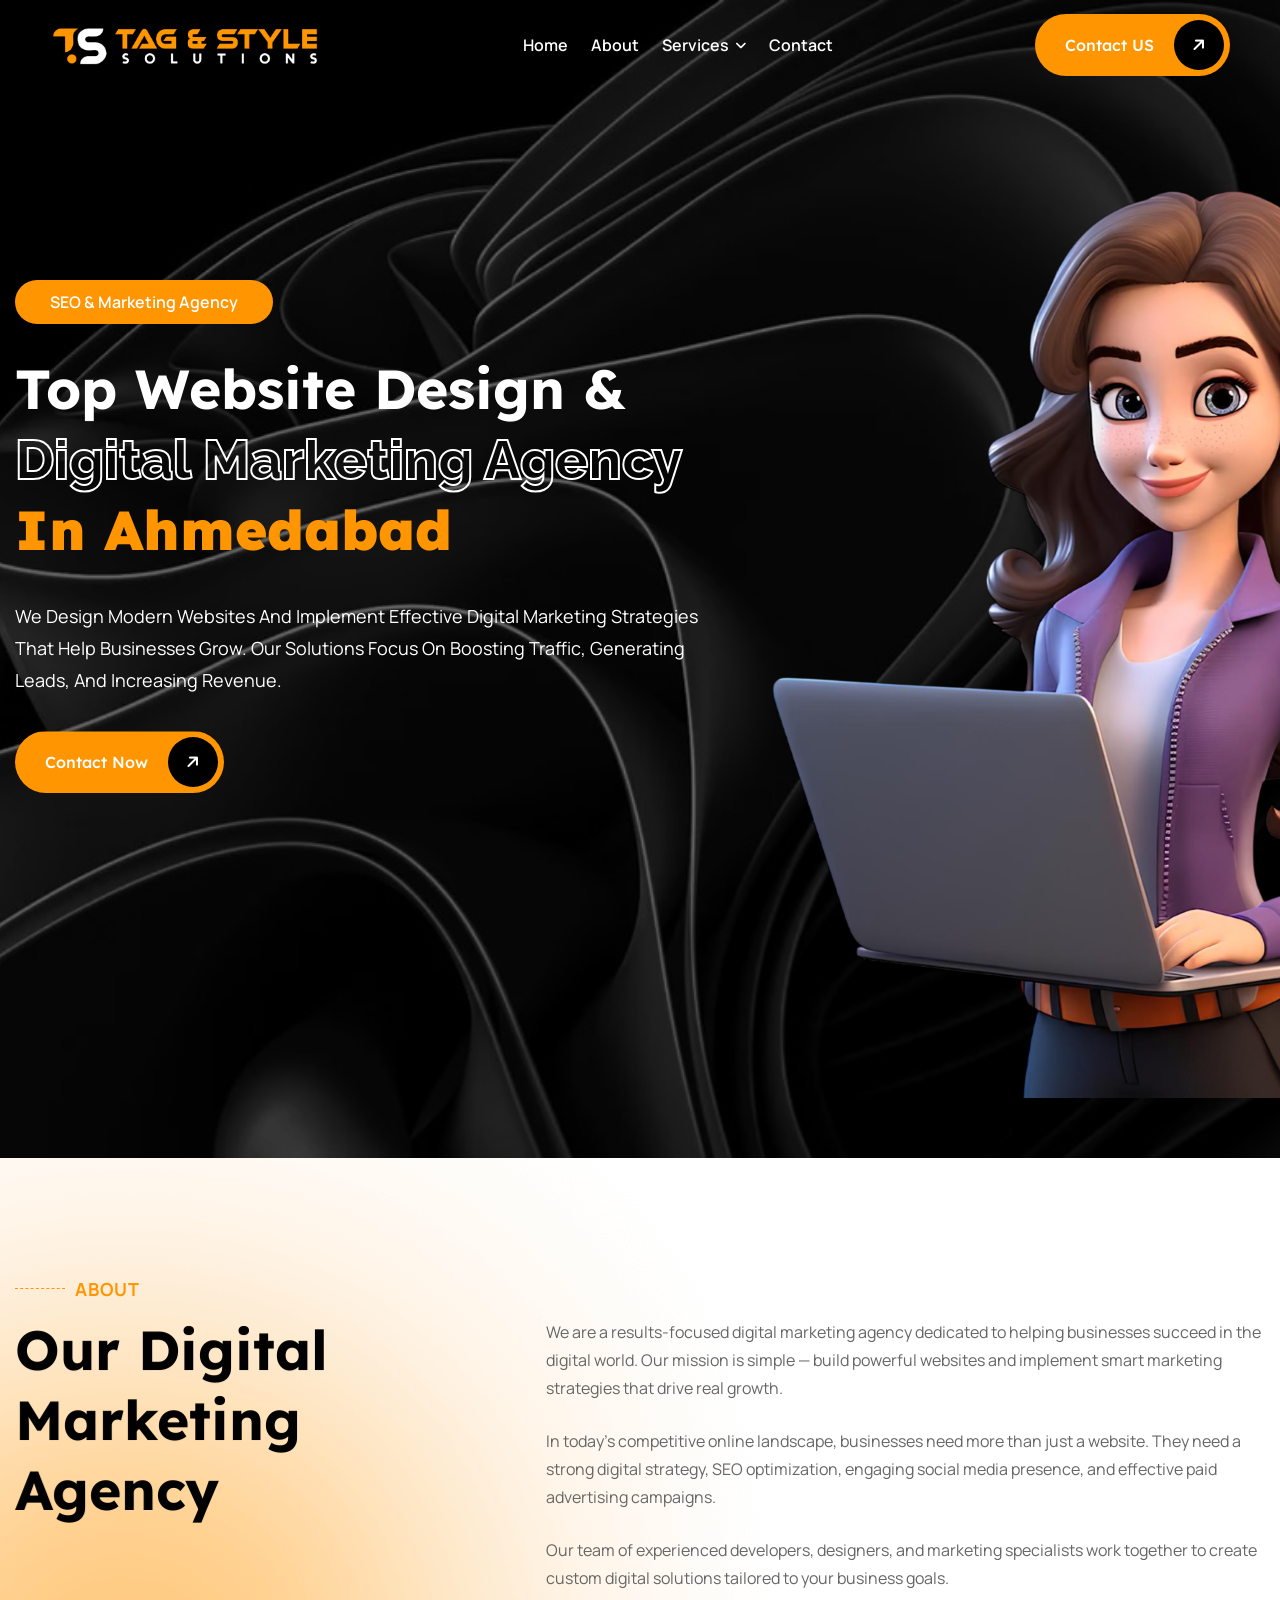
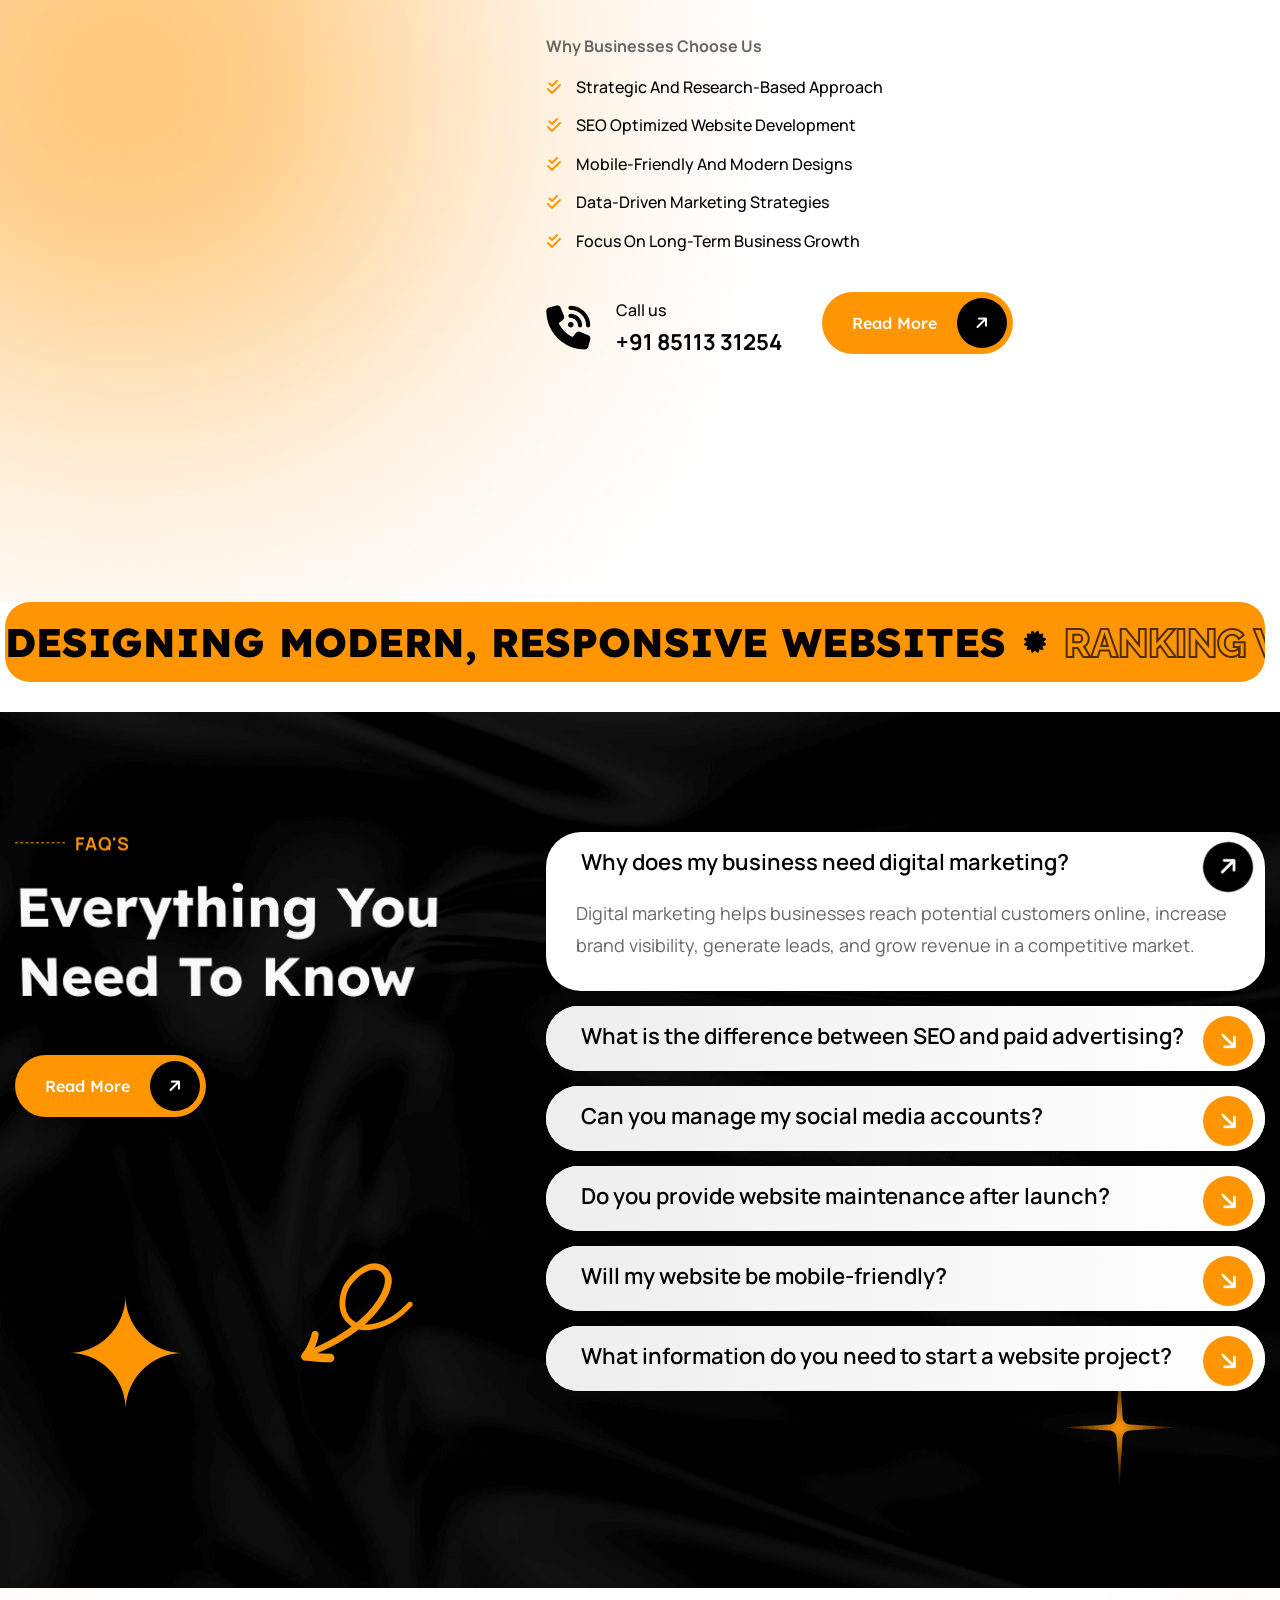
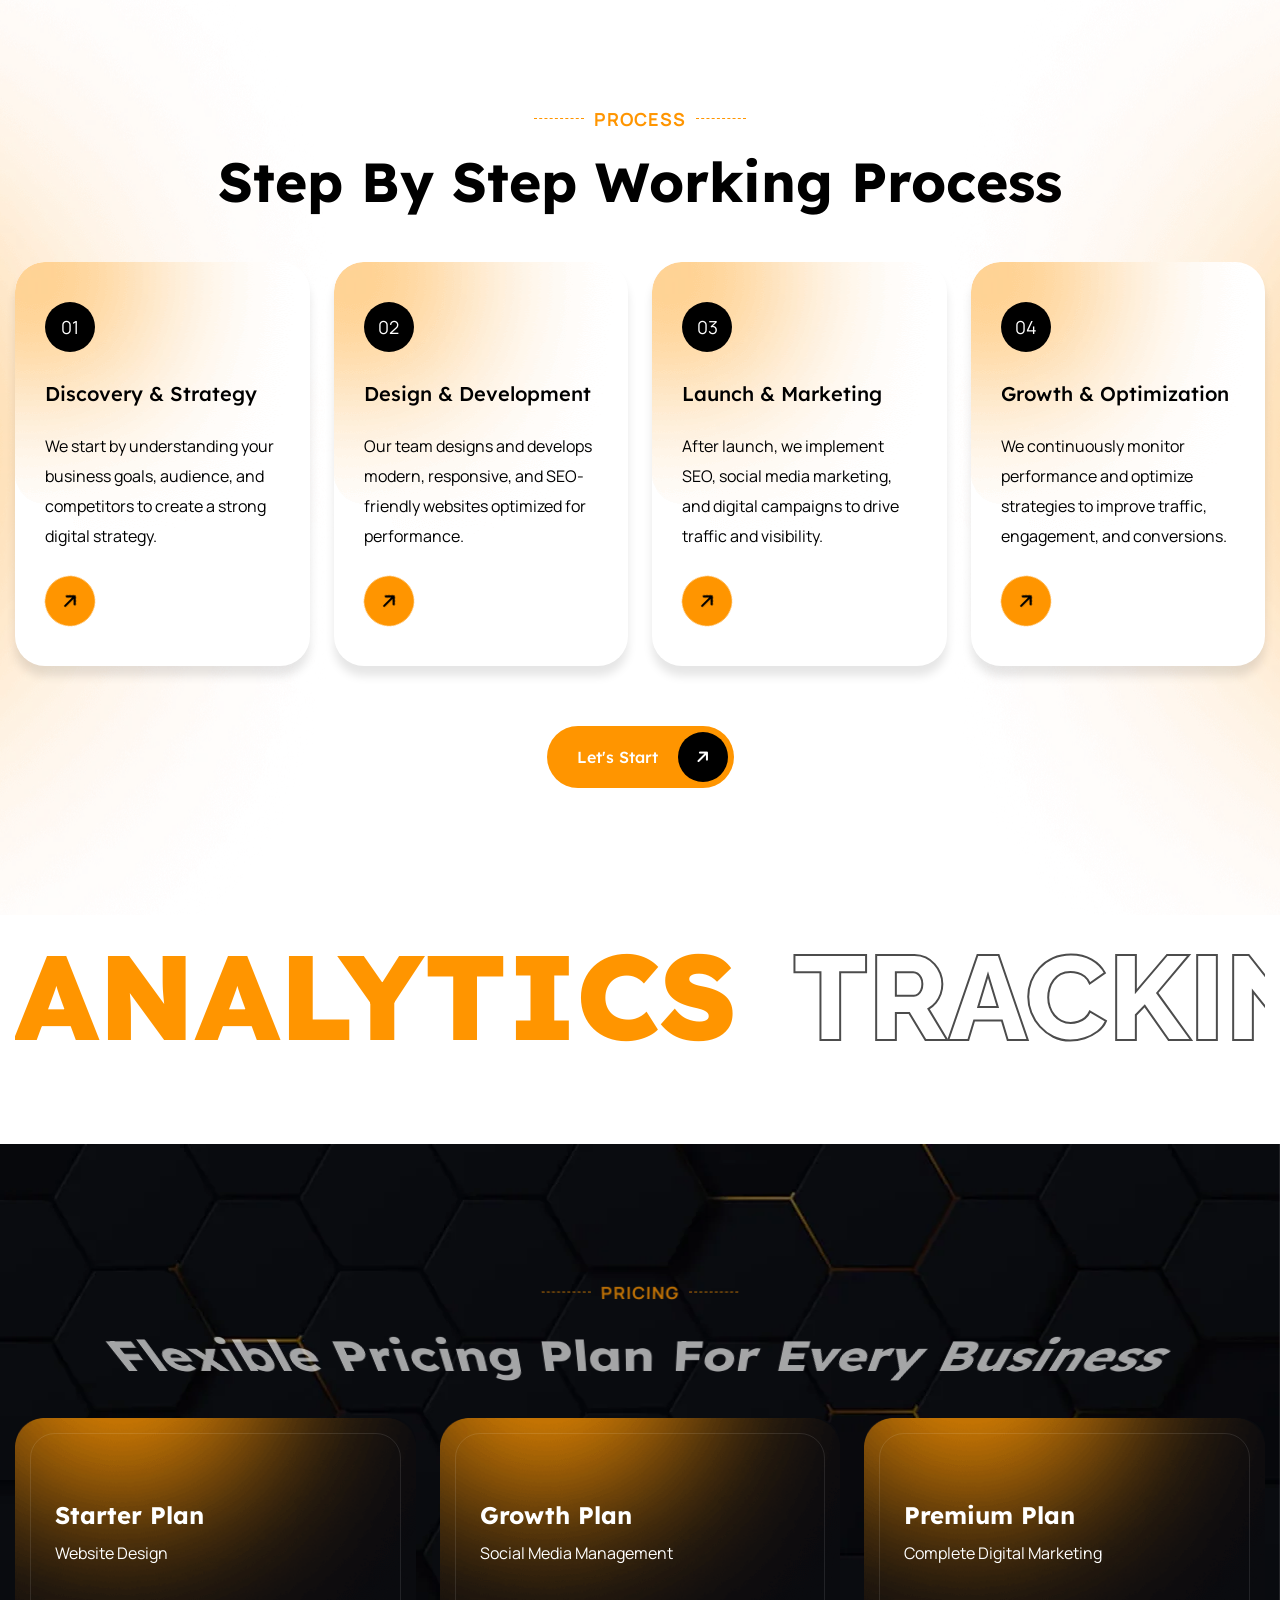
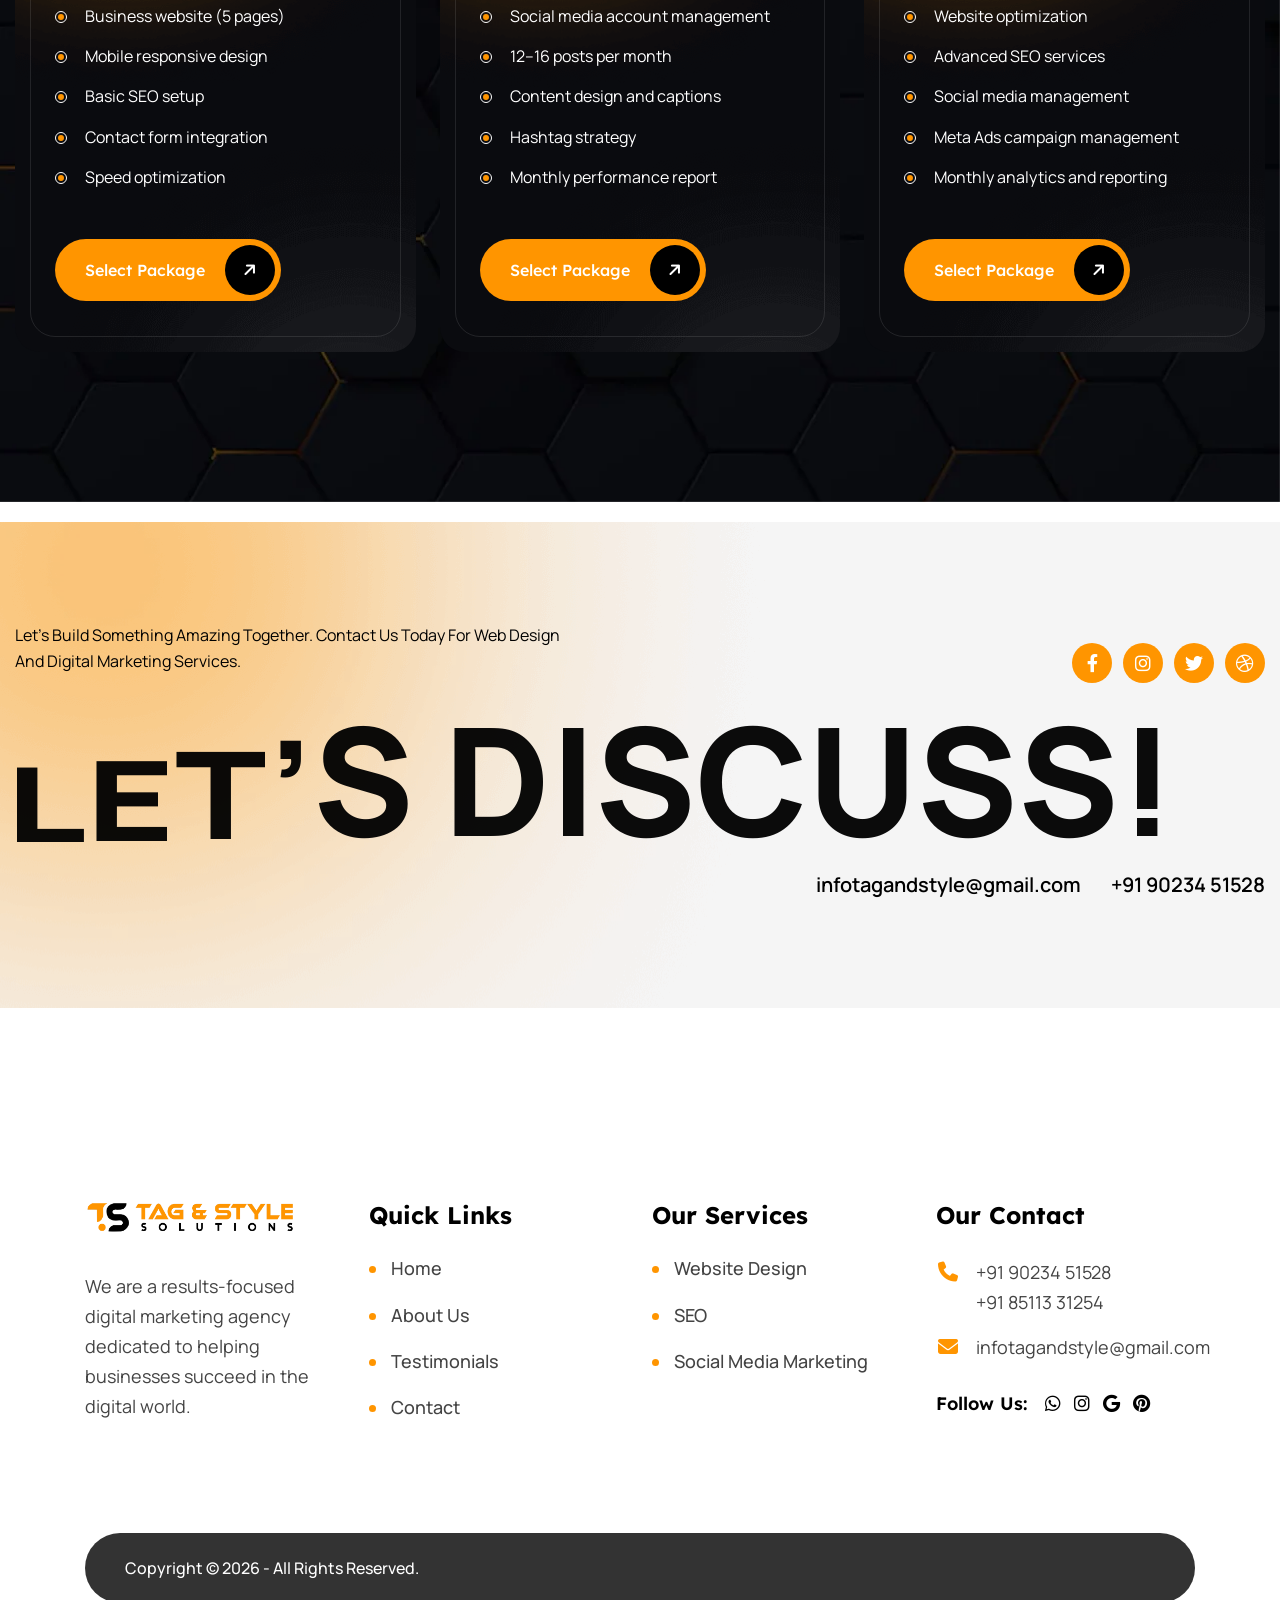
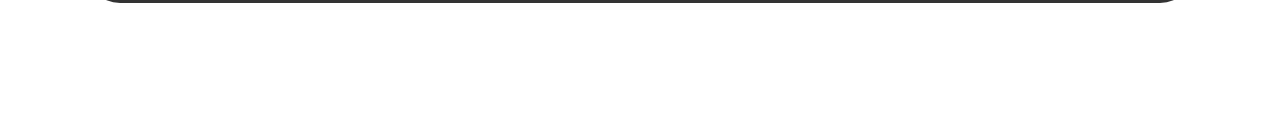
==== commit d3351b1f: "gtag" ====
--- a/index.html
+++ b/index.html
@@ -28,6 +28,16 @@
 <meta http-equiv="X-UA-Compatible" content="IE=edge">
 <meta name="viewport" content="width=device-width, initial-scale=1.0, maximum-scale=1.0, user-scalable=0">
 
+<meta name="google-site-verification" content="OEAfyQS-QwY1qwgnEFPzPzy4ryOmxRc28XX3HieLk_E" />
+<!-- Google tag (gtag.js) -->
+<script async src="https://www.googletagmanager.com/gtag/js?id=G-PBEG6WMNGP"></script>
+<script>
+  window.dataLayer = window.dataLayer || [];
+  function gtag(){dataLayer.push(arguments);}
+  gtag('js', new Date());
+
+  gtag('config', 'G-PBEG6WMNGP');
+</script>
 <!--[if lt IE 9]><script src="https://cdnjs.cloudflare.com/ajax/libs/html5shiv/3.7.3/html5shiv.js"></script><![endif]-->
 <!--[if lt IE 9]><script src="js/respond.js"></script><![endif]-->
 </head>
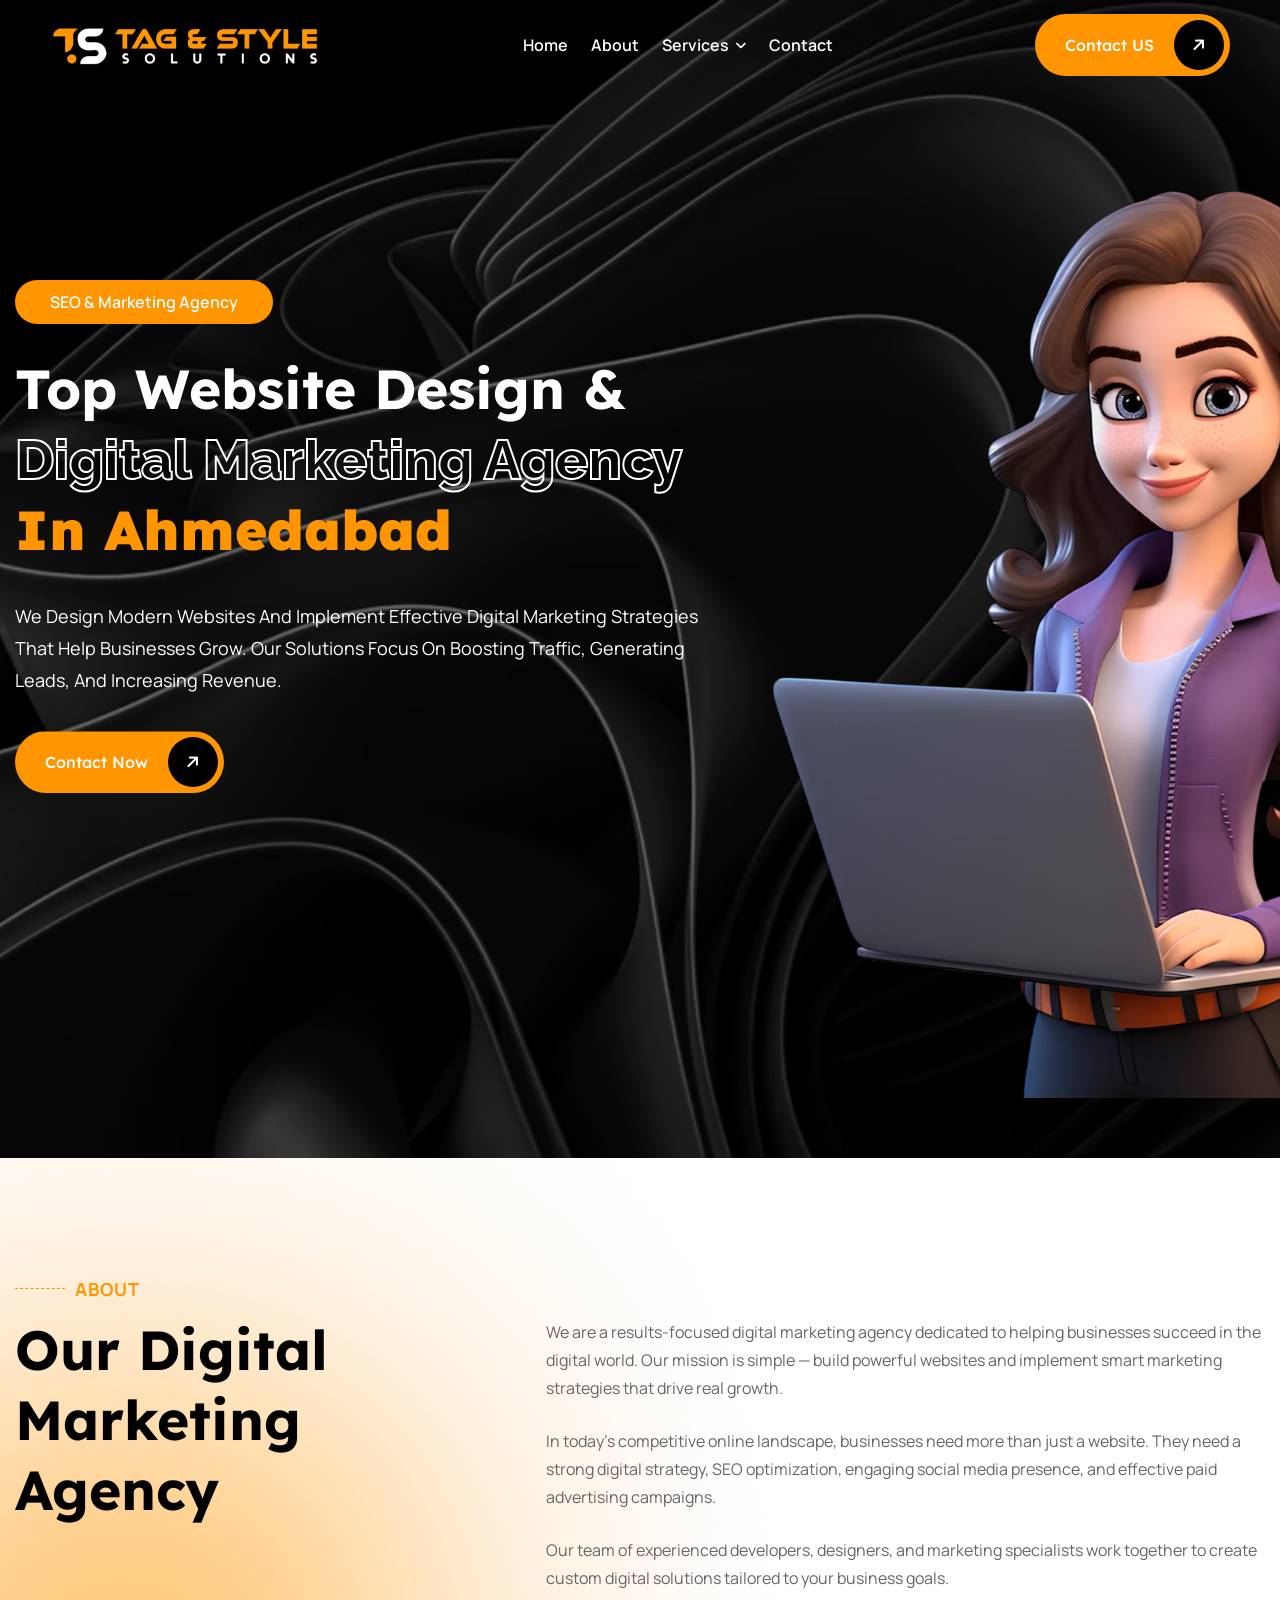
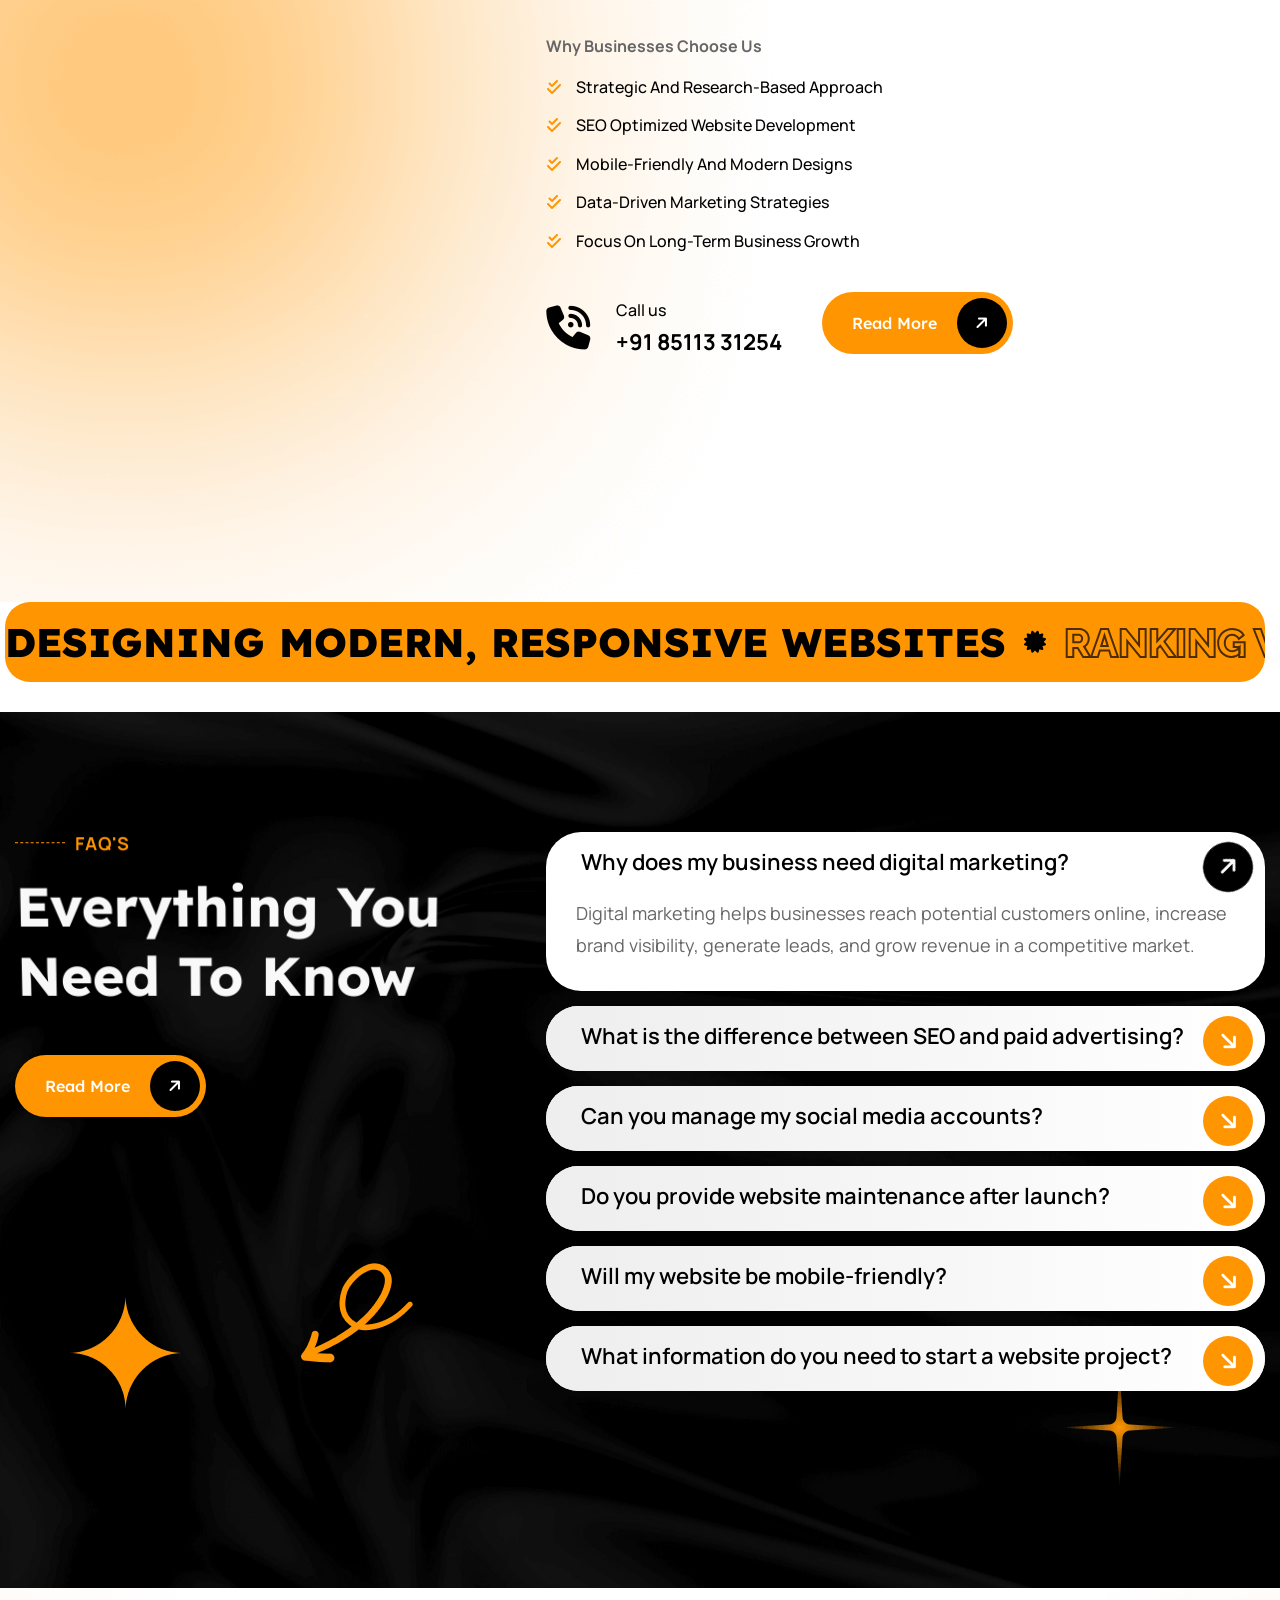
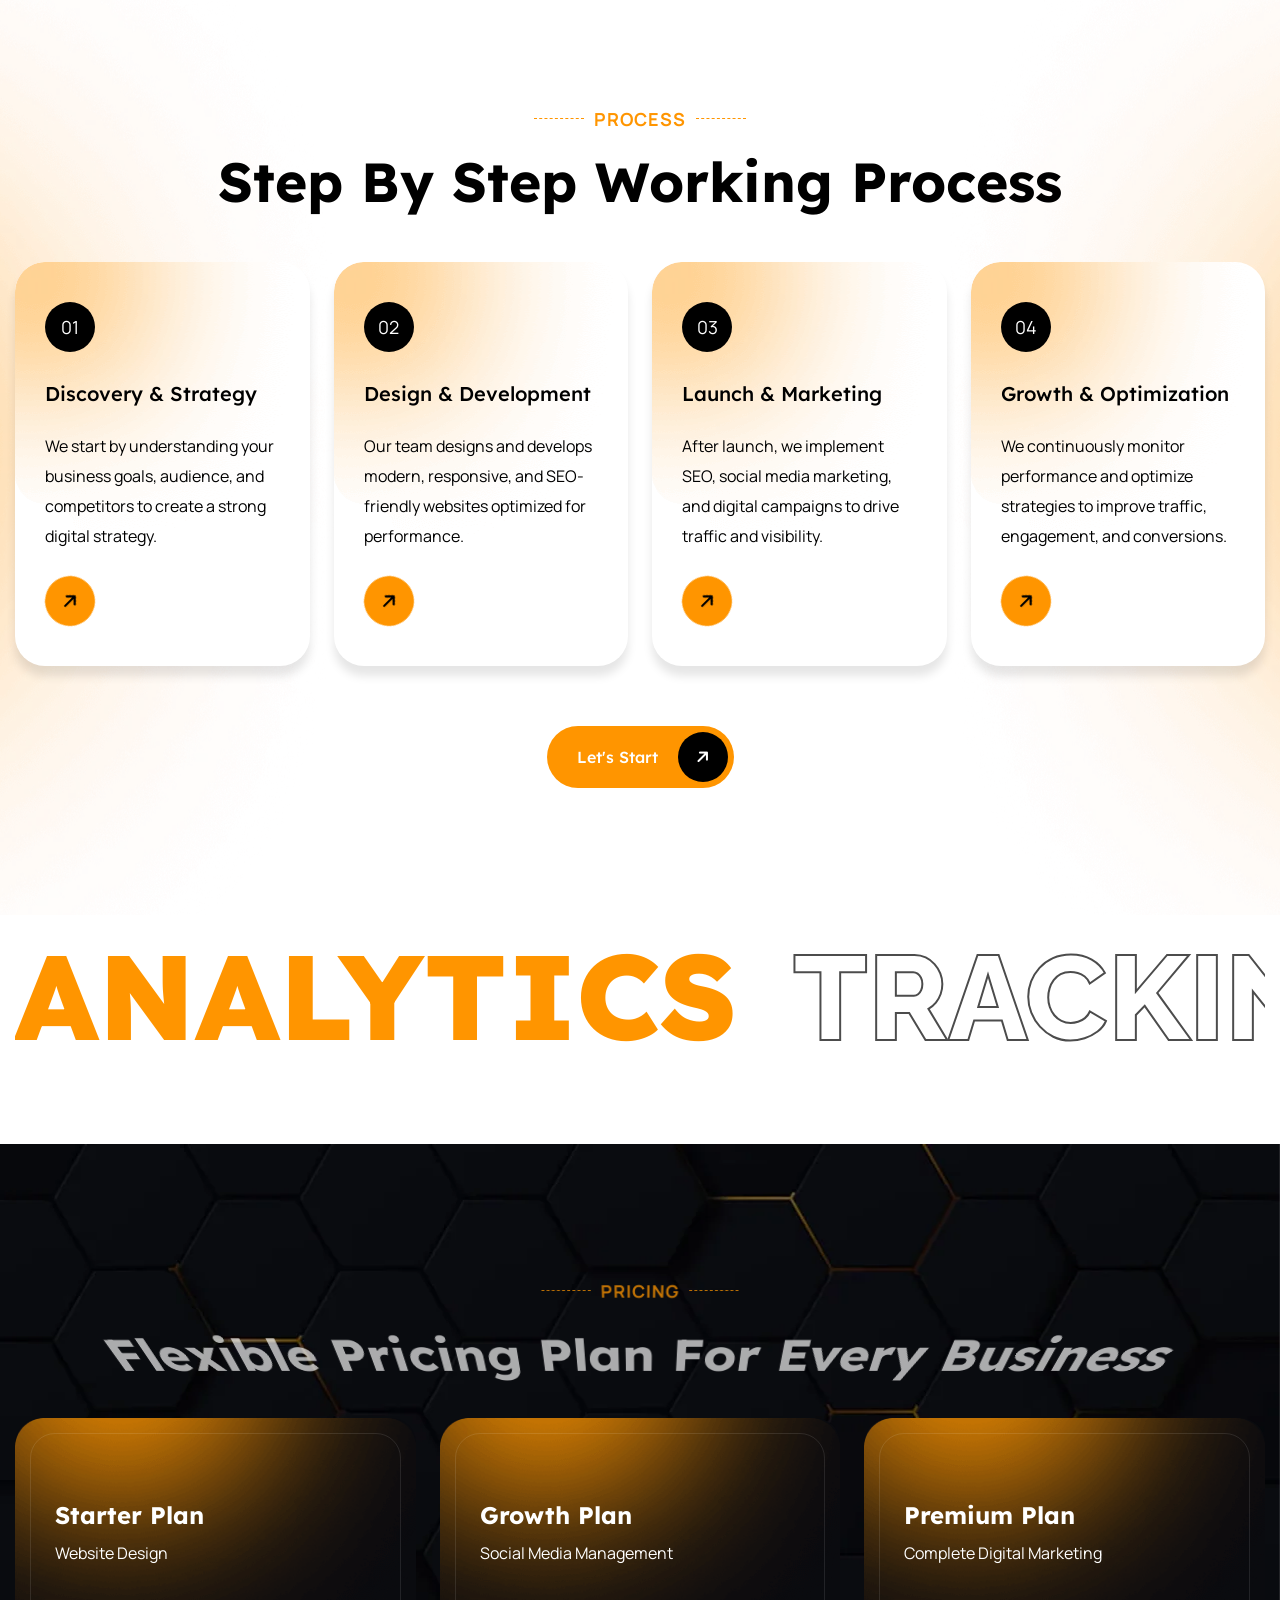
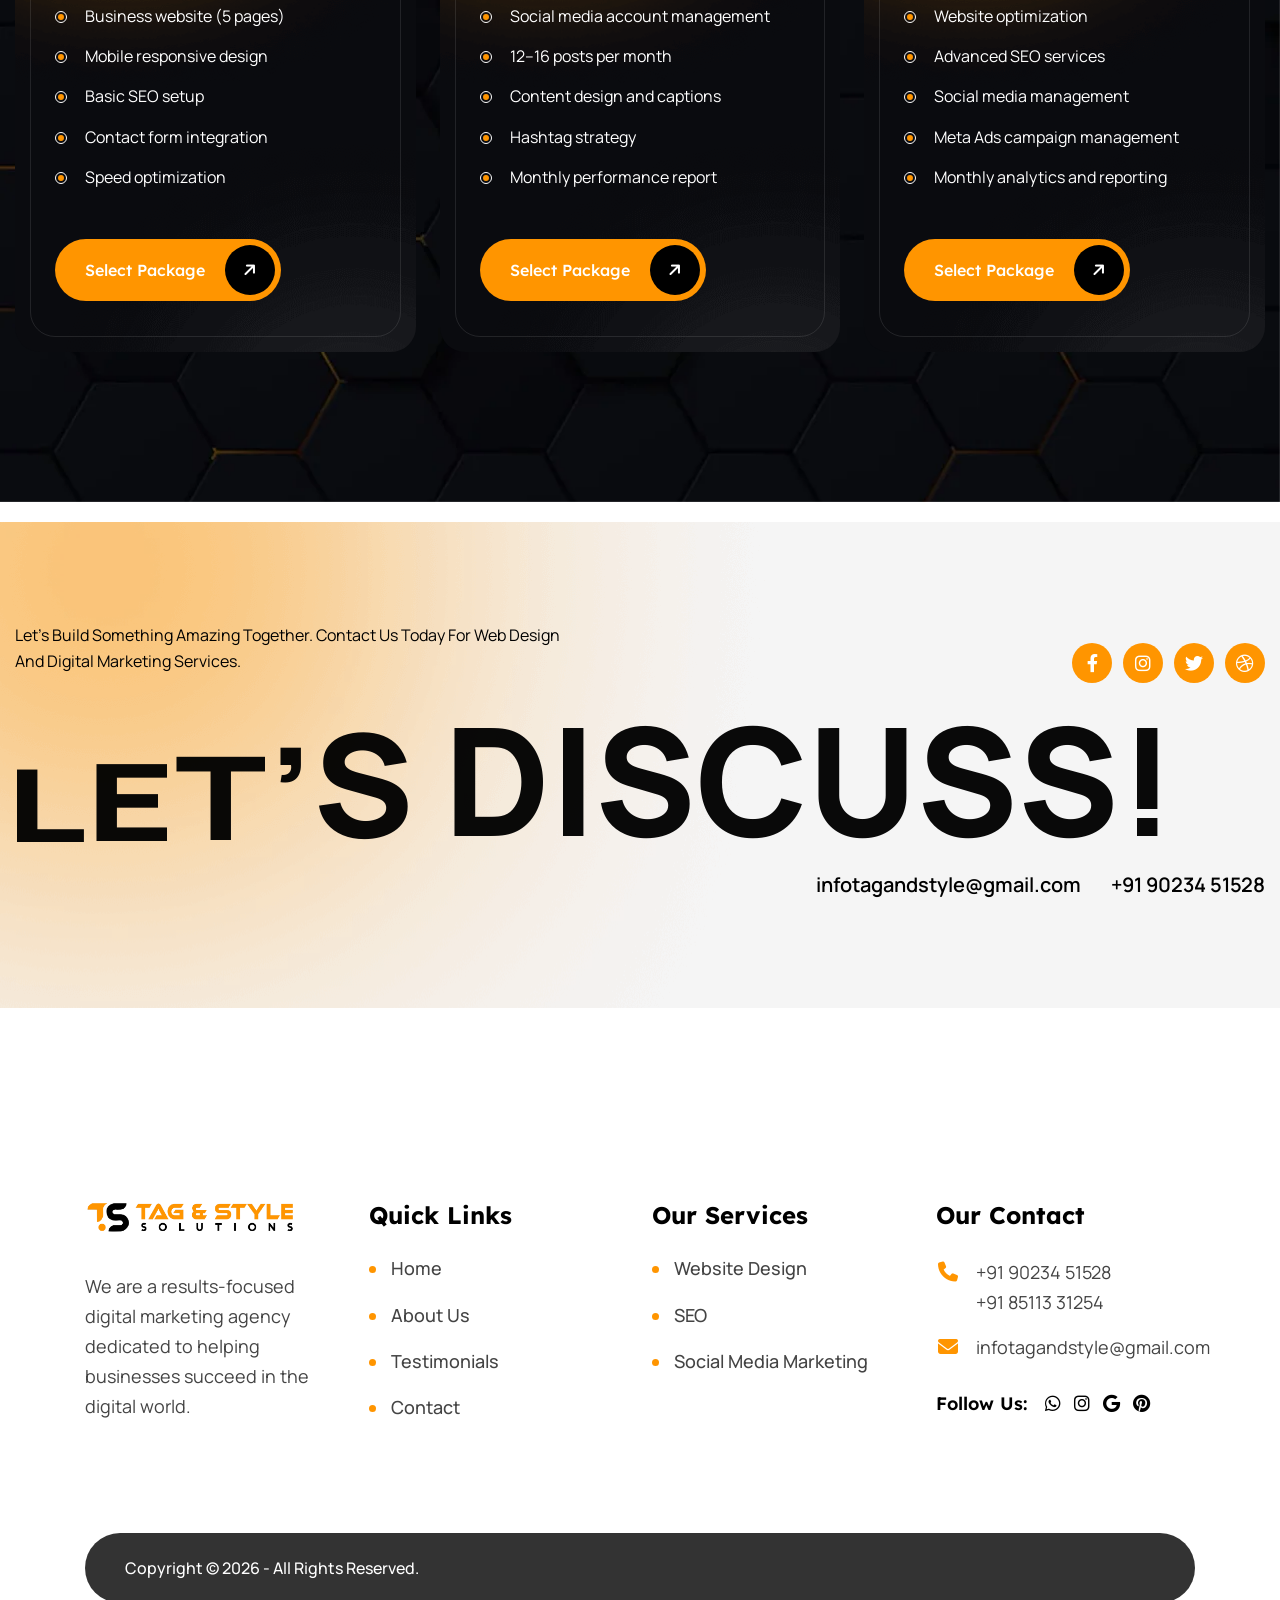
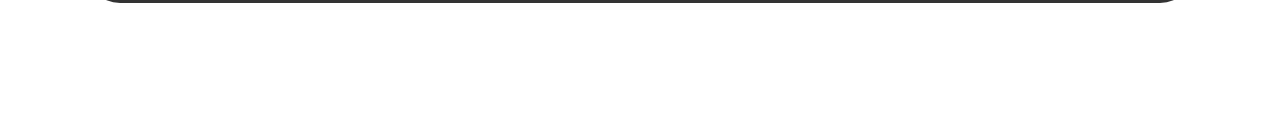
==== commit cbae6e0b: "h1" ====
--- a/index.html
+++ b/index.html
@@ -1,224 +1,245 @@
 <!DOCTYPE html>
 <html>
+
 <head>
-<meta charset="utf-8">
-<title>Website Development & Digital Marketing Agency | SEO & Web Design Services</title>
-<meta name="description" content="Grow your business with a top digital marketing agency offering website development, SEO services, social media marketing, and paid ads. Get more traffic, leads, and sales today.">
-
-<!-- Stylesheets -->
-<link href="assets/css/bootstrap.css" rel="stylesheet">
-<link href="assets/css/style.css" rel="stylesheet">
-<link href="assets/css/meanmenu.min.css" rel="stylesheet">
-<link href="assets/css/responsive.css" rel="stylesheet">
-
-<link href="https://fonts.googleapis.com/css2?family=Raleway:ital,wght@0,100..900;1,100..900&display=swap" rel="stylesheet">
-<link href="https://fonts.googleapis.com/css2?family=Lexend+Deca:wght@100..900&display=swap" rel="stylesheet">
-<link href="https://fonts.googleapis.com/css2?family=Manrope:wght@300;400;500;600;700;800&display=swap" rel="stylesheet">
-
-<!-- Color Switcher Mockup -->
-<link href="assets/css/color-switcher-design.css" rel="stylesheet">
-
-<!-- Color Themes -->
-<link id="theme-color-file" href="assets/css/color-themes/default-color.css" rel="stylesheet">
-
-<link rel="shortcut icon" href="assets/images/favicon.PNG" type="image/x-icon">
-<link rel="icon" href="assets/images/favicon.PNG" type="image/x-icon">
-
-<!-- Responsive -->
-<meta http-equiv="X-UA-Compatible" content="IE=edge">
-<meta name="viewport" content="width=device-width, initial-scale=1.0, maximum-scale=1.0, user-scalable=0">
-
-<meta name="google-site-verification" content="OEAfyQS-QwY1qwgnEFPzPzy4ryOmxRc28XX3HieLk_E" />
-<!-- Google tag (gtag.js) -->
-<script async src="https://www.googletagmanager.com/gtag/js?id=G-PBEG6WMNGP"></script>
-<script>
-  window.dataLayer = window.dataLayer || [];
-  function gtag(){dataLayer.push(arguments);}
-  gtag('js', new Date());
-
-  gtag('config', 'G-PBEG6WMNGP');
-</script>
-<!--[if lt IE 9]><script src="https://cdnjs.cloudflare.com/ajax/libs/html5shiv/3.7.3/html5shiv.js"></script><![endif]-->
-<!--[if lt IE 9]><script src="js/respond.js"></script><![endif]-->
+	<meta charset="utf-8">
+	<title>Website Development & Digital Marketing Agency | SEO & Web Design Services</title>
+	<meta name="description"
+		content="Grow your business with a top digital marketing agency offering website development, SEO services, social media marketing, and paid ads. Get more traffic, leads, and sales today.">
+
+	<!-- Stylesheets -->
+	<link href="assets/css/bootstrap.css" rel="stylesheet">
+	<link href="assets/css/style.css" rel="stylesheet">
+	<link href="assets/css/meanmenu.min.css" rel="stylesheet">
+	<link href="assets/css/responsive.css" rel="stylesheet">
+
+	<link href="https://fonts.googleapis.com/css2?family=Raleway:ital,wght@0,100..900;1,100..900&display=swap"
+		rel="stylesheet">
+	<link href="https://fonts.googleapis.com/css2?family=Lexend+Deca:wght@100..900&display=swap" rel="stylesheet">
+	<link href="https://fonts.googleapis.com/css2?family=Manrope:wght@300;400;500;600;700;800&display=swap"
+		rel="stylesheet">
+
+	<!-- Color Switcher Mockup -->
+	<link href="assets/css/color-switcher-design.css" rel="stylesheet">
+
+	<!-- Color Themes -->
+	<link id="theme-color-file" href="assets/css/color-themes/default-color.css" rel="stylesheet">
+
+	<link rel="shortcut icon" href="assets/images/favicon.PNG" type="image/x-icon">
+	<link rel="icon" href="assets/images/favicon.PNG" type="image/x-icon">
+
+	<!-- Responsive -->
+	<meta http-equiv="X-UA-Compatible" content="IE=edge">
+	<meta name="viewport" content="width=device-width, initial-scale=1.0, maximum-scale=1.0, user-scalable=0">
+
+	<meta name="google-site-verification" content="OEAfyQS-QwY1qwgnEFPzPzy4ryOmxRc28XX3HieLk_E" />
+	<!-- Google tag (gtag.js) -->
+	<script async src="https://www.googletagmanager.com/gtag/js?id=G-PBEG6WMNGP"></script>
+	<script>
+		window.dataLayer = window.dataLayer || [];
+		function gtag() { dataLayer.push(arguments); }
+		gtag('js', new Date());
+
+		gtag('config', 'G-PBEG6WMNGP');
+	</script>
+	<!--[if lt IE 9]><script src="https://cdnjs.cloudflare.com/ajax/libs/html5shiv/3.7.3/html5shiv.js"></script><![endif]-->
+	<!--[if lt IE 9]><script src="js/respond.js"></script><![endif]-->
 </head>
 
 <body>
 
-<div class="page-wrapper">
-	
-	
-	
-	<!-- Main Header -->
-	<header class="main-header header-style-one">
-		
-		<!-- Header Lower -->
-		<div class="header-lower">
-			<div class="auto-container">
-				<div class="inner-container">
-					<div class="d-flex justify-content-between align-items-center">
-						
-						<!-- Logo Box -->
-						<div class="logo-box">
-							<div class="logo"><a href="index.html"><img src="assets/images/logo-white-orange.PNG" alt="" title="Moxes"></a></div>
-						</div>
-						
-						<div class="nav-outer d-flex flex-wrap">
-							<!-- Main Menu -->
-							<nav class="main-menu navbar-expand-md">
-								<div class="navbar-header">
-									<!-- Toggle Button -->    	
-									<button class="navbar-toggler" type="button" data-toggle="collapse" data-target="#navbarSupportedContent" aria-controls="navbarSupportedContent" aria-expanded="false" aria-label="Toggle navigation">
-										<span class="icon-bar"></span>
-										<span class="icon-bar"></span>
-										<span class="icon-bar"></span>
-									</button>
-								</div>
-								
-								<div class="navbar-collapse collapse clearfix" id="navbarSupportedContent">
-									<ul class="navigation clearfix">
-										
-										<li><a href="index.html">Home</a></li>
-										<li><a href="about.html">About</a></li>
-										<li class="dropdown"><a href="#">Services</a>
-											<ul>
-												<li><a href="website-design.html">Website Design</a></li>
-												<li><a href="seo.html">SEO</a></li>
-												<li><a href="social-media-marketing.html">Social Media Marketing</a></li>
-											</ul>
-										</li>
-										
-										<li><a href="contact.html">Contact</a></li>
-									</ul>
-								</div>
-							</nav>
-						</div>
-
-						<!-- Main Menu End-->
-						<div class="outer-box d-flex align-items-center flex-wrap">
-
-							<!-- Phone Box -->
-							<a href="tel:90234 51528" class="header-phone_box">
-								<span class="fa-classic fa-solid fa-phone"></span>
-								+91 90234 51528
-							</a>
-
-							
-							
-							<!-- Button Box -->
-							<div class="main-header_button">
-								<a href="contact.html" class="theme-btn btn-style-one">
-									<span class="btn-wrap">
-										<span class="text-one">Contact US <i class="fa-classic fa-solid fa-arrow-right"></i></span>
-										<span class="text-two">Contact US <i class="fa-classic fa-solid fa-arrow-right"></i></span>
-									</span>
+	<div class="page-wrapper">
+
+
+
+		<!-- Main Header -->
+		<header class="main-header header-style-one">
+
+			<!-- Header Lower -->
+			<div class="header-lower">
+				<div class="auto-container">
+					<div class="inner-container">
+						<div class="d-flex justify-content-between align-items-center">
+
+							<!-- Logo Box -->
+							<div class="logo-box">
+								<div class="logo"><a href="index.html"><img src="assets/images/logo-white-orange.PNG"
+											alt="" title="Moxes"></a></div>
+							</div>
+
+							<div class="nav-outer d-flex flex-wrap">
+								<!-- Main Menu -->
+								<nav class="main-menu navbar-expand-md">
+									<div class="navbar-header">
+										<!-- Toggle Button -->
+										<button class="navbar-toggler" type="button" data-toggle="collapse"
+											data-target="#navbarSupportedContent" aria-controls="navbarSupportedContent"
+											aria-expanded="false" aria-label="Toggle navigation">
+											<span class="icon-bar"></span>
+											<span class="icon-bar"></span>
+											<span class="icon-bar"></span>
+										</button>
+									</div>
+
+									<div class="navbar-collapse collapse clearfix" id="navbarSupportedContent">
+										<ul class="navigation clearfix">
+
+											<li><a href="index.html">Home</a></li>
+											<li><a href="about.html">About</a></li>
+											<li class="dropdown"><a href="#">Services</a>
+												<ul>
+													<li><a href="website-design.html">Website Design</a></li>
+													<li><a href="seo.html">SEO</a></li>
+													<li><a href="social-media-marketing.html">Social Media Marketing</a>
+													</li>
+												</ul>
+											</li>
+
+											<li><a href="contact.html">Contact</a></li>
+										</ul>
+									</div>
+								</nav>
+							</div>
+
+							<!-- Main Menu End-->
+							<div class="outer-box d-flex align-items-center flex-wrap">
+
+								<!-- Phone Box -->
+								<a href="tel:90234 51528" class="header-phone_box">
+									<span class="fa-classic fa-solid fa-phone"></span>
+									+91 90234 51528
 								</a>
-							</div>
-							
-							<!-- Mobile Navigation Toggler -->
-							<div class="mobile-nav-toggler"><span class="icon fa-classic fa-solid fa-bars fa-fw"></span></div>
-
-						</div>
-						
-					</div>
-				</div>
-			</div>
-		</div>
-		<!--End Header Lower-->
-		
-		<!-- Mobile Menu  -->
-		<div class="mobile-menu">
-			<div class="menu-backdrop"></div>
-			<div class="close-btn"><span class="icon fa-xmark"></span></div>
-			
-			<nav class="menu-box">
-				<div class="nav-logo"><a href="index.html"><img src="assets/images/logo-black-orange.PNG" alt="" title=""></a></div>
-				<div class="menu-outer"><!--Here Menu Will Come Automatically Via Javascript / Same Menu as in Header--></div>
-			</nav>
-		</div>
-		<!-- End Mobile Menu -->
-	
-	</header>
-	<!-- End Main Header -->
-	
-
-	<!-- Slider One -->
-	<section class="slider-one">
-		<div class="main-slider swiper-container">
-			<div class="swiper-wrapper">
-
-				<!-- Slide -->
-				<div class="swiper-slide">
-					<div class="slider-one_image-layer" style="background-image:url(assets/images/main-slider/bg.jpg)"></div>
-					<div class="auto-container">
-						<div class="row clearfix">
-							
-							<div class="column col-xl-7 col-lg-12 col-md-12 col-sm-12">
-								
-								<div class="slider-one_content">
-									<div class="slider-one_content-inner">
-										<div class="slider-one_title trans-900">SEO & Marketing Agency</div>
-										<h1 class="slider-one_heading trans-900">Top Website Design & <span> Digital Marketing Agency</span> <strong>in Ahmedabad</strong></h1>
-										<div class="slider-one_text trans-900">We design modern websites and implement effective digital marketing strategies that help businesses grow. Our solutions focus on boosting traffic, generating leads, and increasing revenue.</div>
-										<div class="slider-one_button trans-900 d-flex align-items-center flex-wrap">
-											<a href="contact.html" class="theme-btn btn-style-one">
-												<span class="btn-wrap">
-													<span class="text-one">contact Now <i class="fa-classic fa-solid fa-arrow-right"></i></span>
-													<span class="text-two">Contact Now <i class="fa-classic fa-solid fa-arrow-right"></i></span>
-												</span>
-											</a>
-											<!-- <div class="slider-one_video trans-900">
+
+
+
+								<!-- Button Box -->
+								<div class="main-header_button">
+									<a href="contact.html" class="theme-btn btn-style-one">
+										<span class="btn-wrap">
+											<span class="text-one">Contact US <i
+													class="fa-classic fa-solid fa-arrow-right"></i></span>
+											<span class="text-two">Contact US <i
+													class="fa-classic fa-solid fa-arrow-right"></i></span>
+										</span>
+									</a>
+								</div>
+
+								<!-- Mobile Navigation Toggler -->
+								<div class="mobile-nav-toggler"><span
+										class="icon fa-classic fa-solid fa-bars fa-fw"></span></div>
+
+							</div>
+
+						</div>
+					</div>
+				</div>
+			</div>
+			<!--End Header Lower-->
+
+			<!-- Mobile Menu  -->
+			<div class="mobile-menu">
+				<div class="menu-backdrop"></div>
+				<div class="close-btn"><span class="icon fa-xmark"></span></div>
+
+				<nav class="menu-box">
+					<div class="nav-logo"><a href="index.html"><img src="assets/images/logo-black-orange.PNG" alt=""
+								title=""></a></div>
+					<div class="menu-outer">
+						<!--Here Menu Will Come Automatically Via Javascript / Same Menu as in Header--></div>
+				</nav>
+			</div>
+			<!-- End Mobile Menu -->
+
+		</header>
+		<!-- End Main Header -->
+
+
+		<!-- Slider One -->
+		<section class="slider-one">
+			<div class="main-slider swiper-container">
+				<div class="swiper-wrapper">
+
+					<!-- Slide -->
+					<div class="swiper-slide">
+						<div class="slider-one_image-layer"
+							style="background-image:url(assets/images/main-slider/bg.jpg)"></div>
+						<div class="auto-container">
+							<div class="row clearfix">
+
+								<div class="column col-xl-7 col-lg-12 col-md-12 col-sm-12">
+
+									<div class="slider-one_content">
+										<div class="slider-one_content-inner">
+											<div class="slider-one_title trans-900">SEO & Marketing Agency</div>
+											<h1 class="slider-one_heading trans-900">Top Website Design & <span> Digital
+													Marketing Agency</span> <strong>in Ahmedabad</strong></h1>
+											<div class="slider-one_text trans-900">We design modern websites and
+												implement effective digital marketing strategies that help businesses
+												grow. Our solutions focus on boosting traffic, generating leads, and
+												increasing revenue.</div>
+											<div
+												class="slider-one_button trans-900 d-flex align-items-center flex-wrap">
+												<a href="contact.html" class="theme-btn btn-style-one">
+													<span class="btn-wrap">
+														<span class="text-one">contact Now <i
+																class="fa-classic fa-solid fa-arrow-right"></i></span>
+														<span class="text-two">Contact Now <i
+																class="fa-classic fa-solid fa-arrow-right"></i></span>
+													</span>
+												</a>
+												<!-- <div class="slider-one_video trans-900">
 												<a href="https://www.youtube.com/watch?v=kxPCFljwJws" class="lightbox-video play-box"><span class="fa fa-play trans-300"></span></a>
 											</div> -->
+											</div>
 										</div>
 									</div>
 								</div>
-							</div>
-							
-							<div class="column col-xl-5 col-lg-12 col-md-12 col-sm-12">
-								<div class="slider-one_image trans-900">
-									<img src="assets/images/main-slider/hero-banner-image.png" alt="" />
-									<!-- <div class="icon-one">
+
+								<div class="column col-xl-5 col-lg-12 col-md-12 col-sm-12">
+									<div class="slider-one_image trans-900">
+										<img src="assets/images/main-slider/hero-banner-image.png" alt="" />
+										<!-- <div class="icon-one">
 										<img src="assets/images/main-slider/icon-1.png" alt="" />
 									</div>
 									<div class="icon-two">
 										<img src="assets/images/main-slider/icon-2.png" alt="" />
 									</div> -->
-								</div>
-							</div>
-						</div>
-					</div>
-				</div>
-
-				
-			</div>
-			
-		</div>
-		
-		
-	</section>
-	<!-- End Main Slider Section -->
-	
-	<!-- About One -->
-	<section class="about-one" style="background-image:url(assets/images/background/about-shadow.png)">
-		<div class="auto-container">
-			<div class="row clearfix">
-				<!-- Title Column -->
-				<div class="about-one_title-column col-lg-5 col-md-12 col-sm-12">
-					<div class="about-one_title-outer">
-						<!-- Sec Title -->
-						<div class="sec-title title-anim">
-							<div class="sec-title_title">About </div>
-							<h2 class="sec-title_heading">Our Digital Marketing Agency</h2>
-						</div>
-						<div class="about-one_image overlay-anim img-reveal">
-							<img src="assets/images/resource/about-girl.png" alt="" />
-						</div>
-					</div>
-				</div>
-				<!-- Content Column -->
-				<div class="about-one_content-column col-lg-7 col-md-12 col-sm-12">
-					<div class="about-one_content-outer">
-						<!-- <div class="row clearfix">
+									</div>
+								</div>
+							</div>
+						</div>
+					</div>
+
+
+				</div>
+
+			</div>
+
+
+		</section>
+		<!-- End Main Slider Section -->
+
+		<!-- About One -->
+		<section class="about-one" style="background-image:url(assets/images/background/about-shadow.png)">
+			<div class="auto-container">
+				<div class="row clearfix">
+					<!-- Title Column -->
+					<div class="about-one_title-column col-lg-5 col-md-12 col-sm-12">
+						<div class="about-one_title-outer">
+							<!-- Sec Title -->
+							<div class="sec-title title-anim">
+								<div class="sec-title_title">About </div>
+								<h2 class="sec-title_heading">Our Digital Marketing Agency</h2>
+							</div>
+							<div class="about-one_image overlay-anim img-reveal">
+								<img src="assets/images/resource/about-girl.png" alt="" />
+							</div>
+						</div>
+					</div>
+					<!-- Content Column -->
+					<div class="about-one_content-column col-lg-7 col-md-12 col-sm-12">
+						<div class="about-one_content-outer">
+							<!-- <div class="row clearfix">
 							<div class="col-lg-6 col-md-6 col-sm-6">
 								<div class="about-one_image overlay-anim img-reveal">
 									<img src="assets/images/resource/about-2.jpg" alt="" />
@@ -230,317 +251,379 @@
 								</div>
 							</div>
 						</div> -->
-						<div class="content wow fadeInUp" data-wow-delay="0ms" data-wow-duration="1500ms">
-							<p>We are a results-focused digital marketing agency dedicated to helping businesses succeed in the digital world. Our mission is simple — build powerful websites and implement smart marketing strategies that drive real growth.</p>
-							<p>In today’s competitive online landscape, businesses need more than just a website. They need a strong digital strategy, SEO optimization, engaging social media presence, and effective paid advertising campaigns. </p>
-							<p>Our team of experienced developers, designers, and marketing specialists work together to create custom digital solutions tailored to your business goals.	</p>
-						</div>
-						<div class="row clearfix wow fadeInUp" data-wow-delay="300ms" data-wow-duration="1500ms">
-							<div class="col-lg-6 col-md-6 col-sm-6">
-								<p><b>Why Businesses Choose Us</b></p>
-								<ul class="about-one_list">
-									<li>Strategic and research-based approach</li>
-									<li>SEO optimized website development</li>
-									<li>Mobile-friendly and modern designs</li>
-									<li>Data-driven marketing strategies</li>
-									<li>Focus on long-term business growth</li>
-								</ul>
-							</div>
-							<!-- <div class="col-lg-6 col-md-6 col-sm-6">
+							<div class="content wow fadeInUp" data-wow-delay="0ms" data-wow-duration="1500ms">
+								<p>We are a results-focused digital marketing agency dedicated to helping businesses
+									succeed in the digital world. Our mission is simple — build powerful websites and
+									implement smart marketing strategies that drive real growth.</p>
+								<p>In today’s competitive online landscape, businesses need more than just a website.
+									They need a strong digital strategy, SEO optimization, engaging social media
+									presence, and effective paid advertising campaigns. </p>
+								<p>Our team of experienced developers, designers, and marketing specialists work
+									together to create custom digital solutions tailored to your business goals. </p>
+							</div>
+							<div class="row clearfix wow fadeInUp" data-wow-delay="300ms" data-wow-duration="1500ms">
+								<div class="col-lg-6 col-md-6 col-sm-6">
+									<p><b>Why Businesses Choose Us</b></p>
+									<ul class="about-one_list">
+										<li>Strategic and research-based approach</li>
+										<li>SEO optimized website development</li>
+										<li>Mobile-friendly and modern designs</li>
+										<li>Data-driven marketing strategies</li>
+										<li>Focus on long-term business growth</li>
+									</ul>
+								</div>
+								<!-- <div class="col-lg-6 col-md-6 col-sm-6">
 								<div class="about-one_video" style="background-image:url(assets/images/resource/video-bg.jpg)">
 									<a href="https://www.youtube.com/watch?v=kxPCFljwJws" class="lightbox-video play-box"><span class="fa fa-play"></span></a>
 									<span>watch intro</span>
 								</div>
 							</div> -->
-						</div>
-						<!-- Lower Box -->
-						<div class="lower-box d-flex align-items-center flex-wrap wow fadeInUp" data-wow-delay="600ms" data-wow-duration="1500ms">
-						
-							<!-- Phone Box -->
-							<div class="about-phone_box">
-								<span class="icon fa-classic fa-solid fa-phone-volume"></span>
-								<i>Call us </i>
-								<a href="tel:85113 31254">+91 85113 31254</a>
-							</div>
-							
-							<!-- Button Box -->
-							<div class="about-one_button">
-								<a href="about.html" class="theme-btn btn-style-two">
-									<span class="btn-wrap">
-										<span class="text-one">read more <i class="fa-classic fa-solid fa-arrow-right"></i></span>
-										<span class="text-two">read more <i class="fa-classic fa-solid fa-arrow-right"></i></span>
-									</span>
-								</a>
-							</div>
-							
-						</div>
-					</div>
-				</div>
-			</div>
-		</div>
-	</section>
-	<!-- End About One -->
-	
-	<!-- Marketing One -->
-	<section class="marketing-one">
-		<div class="outer-container">
-			<div class="animation_mode">
-				<h1>Designing modern, responsive websites</h1>
-				<span class="marketing-one_icon fa-classic fa-solid fa-certificate"></span>
-				<h1 class="light">Ranking websites on Google</h1>
-				<span class="marketing-one_icon fa-classic fa-solid fa-certificate"></span>
-				<h1>Social media ads</h1>
-				<span class="marketing-one_icon fa-classic fa-solid fa-certificate"></span>
-				<h1 class="light">Brand growth</h1>
-				<span class="marketing-one_icon fa-classic fa-solid fa-certificate"></span>
-			</div>
-		</div>
-	</section>
-	<!-- End Marketing One -->
-	
-	<!-- Faq One -->
-	<section class="faq-one">
-		<div class="faq-one_bg" style="background-image:url(assets/images/background/1.png)"></div>
-		<div class="faq-one_star" style="background-image:url(assets/images/icons/star.png)"></div>
-		<div class="auto-container">
-			<div class="row clearfix">
-			
-				<!-- Column -->
-				<div class="column col-lg-5 col-md-12 col-sm-12">
-					<!-- Sec Title -->
-					<div class="sec-title light title-anim">
-						<div class="sec-title_title">Faq's</div>
-						<h2 class="sec-title_heading">Everything You Need to Know</h2>
-					</div>
-					<!-- Service One Button -->
-					<div class="faq-one_button wow fadeInUp" data-wow-delay="150ms" data-wow-duration="1500ms">
-						<a href="about.html" class="theme-btn btn-style-one">
-							<span class="btn-wrap">
-								<span class="text-one">read more <i class="fa-classic fa-solid fa-arrow-right"></i></span>
-								<span class="text-two">read more <i class="fa-classic fa-solid fa-arrow-right"></i></span>
+							</div>
+							<!-- Lower Box -->
+							<div class="lower-box d-flex align-items-center flex-wrap wow fadeInUp"
+								data-wow-delay="600ms" data-wow-duration="1500ms">
+
+								<!-- Phone Box -->
+								<div class="about-phone_box">
+									<span class="icon fa-classic fa-solid fa-phone-volume"></span>
+									<i>Call us </i>
+									<a href="tel:85113 31254">+91 85113 31254</a>
+								</div>
+
+								<!-- Button Box -->
+								<div class="about-one_button">
+									<a href="about.html" class="theme-btn btn-style-two">
+										<span class="btn-wrap">
+											<span class="text-one">read more <i
+													class="fa-classic fa-solid fa-arrow-right"></i></span>
+											<span class="text-two">read more <i
+													class="fa-classic fa-solid fa-arrow-right"></i></span>
+										</span>
+									</a>
+								</div>
+
+							</div>
+						</div>
+					</div>
+				</div>
+			</div>
+		</section>
+		<!-- End About One -->
+
+		<!-- Marketing One -->
+		<section class="marketing-one">
+			<div class="outer-container">
+				<div class="animation_mode">
+					<h5>Designing modern, responsive websites</h5>
+					<span class="marketing-one_icon fa-classic fa-solid fa-certificate"></span>
+					<h5 class="light">Ranking websites on Google</h5>
+					<span class="marketing-one_icon fa-classic fa-solid fa-certificate"></span>
+					<h5>Social media ads</h5>
+					<span class="marketing-one_icon fa-classic fa-solid fa-certificate"></span>
+					<h5 class="light">Brand growth</h5>
+					<span class="marketing-one_icon fa-classic fa-solid fa-certificate"></span>
+				</div>
+			</div>
+		</section>
+		<!-- End Marketing One -->
+
+		<!-- Faq One -->
+		<section class="faq-one">
+			<div class="faq-one_bg" style="background-image:url(assets/images/background/1.png)"></div>
+			<div class="faq-one_star" style="background-image:url(assets/images/icons/star.png)"></div>
+			<div class="auto-container">
+				<div class="row clearfix">
+
+					<!-- Column -->
+					<div class="column col-lg-5 col-md-12 col-sm-12">
+						<!-- Sec Title -->
+						<div class="sec-title light title-anim">
+							<div class="sec-title_title">Faq's</div>
+							<h2 class="sec-title_heading">Everything You Need to Know</h2>
+						</div>
+						<!-- Service One Button -->
+						<div class="faq-one_button wow fadeInUp" data-wow-delay="150ms" data-wow-duration="1500ms">
+							<a href="about.html" class="theme-btn btn-style-one">
+								<span class="btn-wrap">
+									<span class="text-one">read more <i
+											class="fa-classic fa-solid fa-arrow-right"></i></span>
+									<span class="text-two">read more <i
+											class="fa-classic fa-solid fa-arrow-right"></i></span>
+								</span>
+							</a>
+						</div>
+						<!-- End Faq One Button -->
+
+						<!-- Faq One_Circle -->
+						<div class="faq-one_circle wow fadeInUp" data-wow-delay="300ms" data-wow-duration="1500ms">
+							<div class="faq-one_arrow "
+								style="background-image:url(assets/images/icons/service-one_arrow.png)"></div>
+							<span class="tm-gsap-animate-circle">
+								<svg class="circle-text" viewBox="0 0 220 220">
+									<defs>
+										<path id="circlePath"
+											d="M110,110 m-90,0 a90,90 0 1,1 180,0 a90,90 0 1,1 -180,0" />
+									</defs>
+									<text class="circle-text-content" letter-spacing="6.2">
+										<textPath href="#circlePath" startOffset="6">
+											Top Digital Marketing Company
+										</textPath>
+									</text>
+								</svg>
 							</span>
-						</a>
-					</div>
-					<!-- End Faq One Button -->
-					
-					<!-- Faq One_Circle -->
-					<div class="faq-one_circle wow fadeInUp" data-wow-delay="300ms" data-wow-duration="1500ms">
-						  <div class="faq-one_arrow " style="background-image:url(assets/images/icons/service-one_arrow.png)"></div>
-						  <span class="tm-gsap-animate-circle">
-							<svg class="circle-text" viewBox="0 0 220 220">
-							  <defs>
-								<path id="circlePath"
-									  d="M110,110 m-90,0 a90,90 0 1,1 180,0 a90,90 0 1,1 -180,0" />
-							  </defs>
-							  <text class="circle-text-content" letter-spacing="6.2">
-								<textPath href="#circlePath" startOffset="6">
-								  Top Digital Marketing Company
-								</textPath>
-							  </text>
-							</svg>
-						  </span>
-					</div>
-					<!-- End Faq One_Circle -->
-					
-				</div>
-				
-				<!-- Column -->
-				<div class="column col-lg-7 col-md-12 col-sm-12">
-					
-					<!-- Accordion Box -->
-					<ul class="accordion-box wow fadeInUp" data-wow-delay="150ms" data-wow-duration="1500ms">
-						
-						<!-- Block -->
-						<li class="accordion block active-block">
-							<div class="acc-btn active"><div class="icon-outer"><span class="icon fa-classic fa-solid fa-arrow-right fa-fw"></span></div>Why does my business need digital marketing?</div>
-							<div class="acc-content current">
-								<div class="content">
-									<!-- <div class="image overlay-anim">
+						</div>
+						<!-- End Faq One_Circle -->
+
+					</div>
+
+					<!-- Column -->
+					<div class="column col-lg-7 col-md-12 col-sm-12">
+
+						<!-- Accordion Box -->
+						<ul class="accordion-box wow fadeInUp" data-wow-delay="150ms" data-wow-duration="1500ms">
+
+							<!-- Block -->
+							<li class="accordion block active-block">
+								<div class="acc-btn active">
+									<div class="icon-outer"><span
+											class="icon fa-classic fa-solid fa-arrow-right fa-fw"></span></div>Why does
+									my business need digital marketing?
+								</div>
+								<div class="acc-content current">
+									<div class="content">
+										<!-- <div class="image overlay-anim">
 										<img src="assets/images/resource/accordion.jpg" alt="" />
 										<div class="btn-box">
 											<a href="about.html" class="theme-btn">Read More</a>
 										</div>
 									</div> -->
-									<div class="text">Digital marketing helps businesses reach potential customers online, increase brand visibility, generate leads, and grow revenue in a competitive market.</div>
-								</div>
-							</div>
-						</li>
-									
-						<!-- Block -->
-						<li class="accordion block">
-							<div class="acc-btn"><div class="icon-outer"><span class="icon fa-classic fa-solid fa-arrow-right fa-fw"></span></div>What is the difference between SEO and paid advertising?</div>
-							<div class="acc-content">
-								<div class="content">
-									<!-- <div class="image overlay-anim">
+										<div class="text">Digital marketing helps businesses reach potential customers
+											online, increase brand visibility, generate leads, and grow revenue in a
+											competitive market.</div>
+									</div>
+								</div>
+							</li>
+
+							<!-- Block -->
+							<li class="accordion block">
+								<div class="acc-btn">
+									<div class="icon-outer"><span
+											class="icon fa-classic fa-solid fa-arrow-right fa-fw"></span></div>What is
+									the difference between SEO and paid advertising?
+								</div>
+								<div class="acc-content">
+									<div class="content">
+										<!-- <div class="image overlay-anim">
 										<img src="assets/images/resource/accordion.jpg" alt="" />
 										<div class="btn-box">
 											<a href="about.html" class="theme-btn">Read More</a>
 										</div>
 									</div> -->
-									<div class="text">SEO focuses on improving organic search rankings, while paid advertising like Meta Ads or Google Ads delivers immediate traffic through paid campaigns.</div>
-								</div>
-							</div>
-						</li>
-						
-						<!-- Block -->
-						<li class="accordion block">
-							<div class="acc-btn"><div class="icon-outer"><span class="icon fa-classic fa-solid fa-arrow-right fa-fw"></span></div>Can you manage my social media accounts?</div>
-							<div class="acc-content">
-								<div class="content">
-									<!-- <div class="image overlay-anim">
+										<div class="text">SEO focuses on improving organic search rankings, while paid
+											advertising like Meta Ads or Google Ads delivers immediate traffic through
+											paid campaigns.</div>
+									</div>
+								</div>
+							</li>
+
+							<!-- Block -->
+							<li class="accordion block">
+								<div class="acc-btn">
+									<div class="icon-outer"><span
+											class="icon fa-classic fa-solid fa-arrow-right fa-fw"></span></div>Can you
+									manage my social media accounts?
+								</div>
+								<div class="acc-content">
+									<div class="content">
+										<!-- <div class="image overlay-anim">
 										<img src="assets/images/resource/accordion.jpg" alt="" />
 										<div class="btn-box">
 											<a href="about.html" class="theme-btn">Read More</a>
 										</div>
 									</div> -->
-									<div class="text">Yes. Our social media management services include content creation, posting, audience engagement, and performance tracking to help your brand grow online.</div>
-								</div>
-							</div>
-						</li>
-						
-						<!-- Block -->
-						<li class="accordion block">
-							<div class="acc-btn"><div class="icon-outer"><span class="icon fa-classic fa-solid fa-arrow-right fa-fw"></span></div>Do you provide website maintenance after launch?</div>
-							<div class="acc-content">
-								<div class="content">
-									<!-- <div class="image overlay-anim">
+										<div class="text">Yes. Our social media management services include content
+											creation, posting, audience engagement, and performance tracking to help
+											your brand grow online.</div>
+									</div>
+								</div>
+							</li>
+
+							<!-- Block -->
+							<li class="accordion block">
+								<div class="acc-btn">
+									<div class="icon-outer"><span
+											class="icon fa-classic fa-solid fa-arrow-right fa-fw"></span></div>Do you
+									provide website maintenance after launch?
+								</div>
+								<div class="acc-content">
+									<div class="content">
+										<!-- <div class="image overlay-anim">
 										<img src="assets/images/resource/accordion.jpg" alt="" />
 										<div class="btn-box">
 											<a href="about.html" class="theme-btn">Read More</a>
 										</div>
 									</div> -->
-									<div class="text">Yes, we offer ongoing website maintenance and support after the website goes live. This includes updates, security checks, backups, and performance optimization to ensure your website runs smoothly.</div>
-								</div>
-							</div>
-						</li>
-
-						<!-- Block -->
-						<li class="accordion block">
-							<div class="acc-btn"><div class="icon-outer"><span class="icon fa-classic fa-solid fa-arrow-right fa-fw"></span></div>Will my website be mobile-friendly?</div>
-							<div class="acc-content">
-								<div class="content">
-									<!-- <div class="image overlay-anim">
+										<div class="text">Yes, we offer ongoing website maintenance and support after
+											the website goes live. This includes updates, security checks, backups, and
+											performance optimization to ensure your website runs smoothly.</div>
+									</div>
+								</div>
+							</li>
+
+							<!-- Block -->
+							<li class="accordion block">
+								<div class="acc-btn">
+									<div class="icon-outer"><span
+											class="icon fa-classic fa-solid fa-arrow-right fa-fw"></span></div>Will my
+									website be mobile-friendly?
+								</div>
+								<div class="acc-content">
+									<div class="content">
+										<!-- <div class="image overlay-anim">
 										<img src="assets/images/resource/accordion.jpg" alt="" />
 										<div class="btn-box">
 											<a href="about.html" class="theme-btn">Read More</a>
 										</div>
 									</div> -->
-									<div class="text">Yes, all websites we build are fully responsive. This means your website will work smoothly on smartphones, tablets, and desktops, providing the best user experience on any device.</div>
-								</div>
-							</div>
-						</li>
-
-						<!-- Block -->
-						<li class="accordion block">
-							<div class="acc-btn"><div class="icon-outer"><span class="icon fa-classic fa-solid fa-arrow-right fa-fw"></span></div>What information do you need to start a website project?</div>
-							<div class="acc-content">
-								<div class="content">
-									<!-- <div class="image overlay-anim">
+										<div class="text">Yes, all websites we build are fully responsive. This means
+											your website will work smoothly on smartphones, tablets, and desktops,
+											providing the best user experience on any device.</div>
+									</div>
+								</div>
+							</li>
+
+							<!-- Block -->
+							<li class="accordion block">
+								<div class="acc-btn">
+									<div class="icon-outer"><span
+											class="icon fa-classic fa-solid fa-arrow-right fa-fw"></span></div>What
+									information do you need to start a website project?
+								</div>
+								<div class="acc-content">
+									<div class="content">
+										<!-- <div class="image overlay-anim">
 										<img src="assets/images/resource/accordion.jpg" alt="" />
 										<div class="btn-box">
 											<a href="about.html" class="theme-btn">Read More</a>
 										</div>
 									</div> -->
-									<div class="text">To start a project, we typically need your business details, logo, content (text/images), preferred design style, and a list of features you want on your website.</div>
-								</div>
-							</div>
-						</li>
-						
-					</ul>
-					
-				</div>
-				
-			</div>
-		</div>
-	</section>
-	<!-- End Faq One -->
-	
-	<!-- Process One -->
-	<section class="process-one">
-		<div class="process-one_shadow overlay-layer" style="background-image:url(assets/images/background/process-shadow.png)"></div>
-		<div class="auto-container">
-			
-			<!-- Sec Title -->
-			<div class="sec-title centered">
-				<div class="sec-title_title">process</div>
-				<h2 class="sec-title_heading">Step by Step working process</h2>
-			</div>
-			
-			<div class="row clearfix">
-				
-				<!-- Process Block One -->
-				<div class="process-block_one col-xl-3 col-lg-6 col-md-6 col-sm-12">
-					<div class="process-block_one-inner wow fadeInLeft" data-wow-delay="0ms" data-wow-duration="1500ms">
-						<div class="process-block_one-shadow overlay-layer" style="background-image:url(assets/images/background/process-1-shadow.png)"></div>
-						<div class="process-block_one-number trans-500">01</div>
-						<h4 class="process-block_one-title"><a href="#">Discovery & Strategy</a></h4>
-						<div class="process-block_one-text">We start by understanding your business goals, audience, and competitors to create a strong digital strategy.</div>
-						<a class="process-block_one-more trans-500" href="#">
-							<span class="fa-classic fa-solid fa-arrow-right"></span>
+										<div class="text">To start a project, we typically need your business details,
+											logo, content (text/images), preferred design style, and a list of features
+											you want on your website.</div>
+									</div>
+								</div>
+							</li>
+
+						</ul>
+
+					</div>
+
+				</div>
+			</div>
+		</section>
+		<!-- End Faq One -->
+
+		<!-- Process One -->
+		<section class="process-one">
+			<div class="process-one_shadow overlay-layer"
+				style="background-image:url(assets/images/background/process-shadow.png)"></div>
+			<div class="auto-container">
+
+				<!-- Sec Title -->
+				<div class="sec-title centered">
+					<div class="sec-title_title">process</div>
+					<h2 class="sec-title_heading">Step by Step working process</h2>
+				</div>
+
+				<div class="row clearfix">
+
+					<!-- Process Block One -->
+					<div class="process-block_one col-xl-3 col-lg-6 col-md-6 col-sm-12">
+						<div class="process-block_one-inner wow fadeInLeft" data-wow-delay="0ms"
+							data-wow-duration="1500ms">
+							<div class="process-block_one-shadow overlay-layer"
+								style="background-image:url(assets/images/background/process-1-shadow.png)"></div>
+							<div class="process-block_one-number trans-500">01</div>
+							<h4 class="process-block_one-title"><a href="#">Discovery & Strategy</a></h4>
+							<div class="process-block_one-text">We start by understanding your business goals, audience,
+								and competitors to create a strong digital strategy.</div>
+							<a class="process-block_one-more trans-500" href="#">
+								<span class="fa-classic fa-solid fa-arrow-right"></span>
+							</a>
+						</div>
+					</div>
+
+					<!-- Process Block One -->
+					<div class="process-block_one col-xl-3 col-lg-6 col-md-6 col-sm-12">
+						<div class="process-block_one-inner wow fadeInLeft" data-wow-delay="150ms"
+							data-wow-duration="1500ms">
+							<div class="process-block_one-shadow overlay-layer"
+								style="background-image:url(assets/images/background/process-1-shadow.png)"></div>
+							<div class="process-block_one-number trans-500">02</div>
+							<h4 class="process-block_one-title"><a href="#">Design & Development</a></h4>
+							<div class="process-block_one-text">Our team designs and develops modern, responsive, and
+								SEO-friendly websites optimized for performance.</div>
+							<a class="process-block_one-more trans-500" href="#">
+								<span class="fa-classic fa-solid fa-arrow-right"></span>
+							</a>
+						</div>
+					</div>
+
+					<!-- Process Block One -->
+					<div class="process-block_one col-xl-3 col-lg-6 col-md-6 col-sm-12">
+						<div class="process-block_one-inner wow fadeInLeft" data-wow-delay="300ms"
+							data-wow-duration="1500ms">
+							<div class="process-block_one-shadow overlay-layer"
+								style="background-image:url(assets/images/background/process-1-shadow.png)"></div>
+							<div class="process-block_one-number trans-500">03</div>
+							<h4 class="process-block_one-title"><a href="#">Launch & Marketing </a></h4>
+							<div class="process-block_one-text">After launch, we implement SEO, social media marketing,
+								and digital campaigns to drive traffic and visibility.</div>
+							<a class="process-block_one-more trans-500" href="#">
+								<span class="fa-classic fa-solid fa-arrow-right"></span>
+							</a>
+						</div>
+					</div>
+
+					<!-- Process Block One -->
+					<div class="process-block_one col-xl-3 col-lg-6 col-md-6 col-sm-12">
+						<div class="process-block_one-inner wow fadeInLeft" data-wow-delay="450ms"
+							data-wow-duration="1500ms">
+							<div class="process-block_one-shadow overlay-layer"
+								style="background-image:url(assets/images/background/process-1-shadow.png)"></div>
+							<div class="process-block_one-number trans-500">04</div>
+							<h4 class="process-block_one-title"><a href="#">Growth & Optimization </a></h4>
+							<div class="process-block_one-text">We continuously monitor performance and optimize
+								strategies to improve traffic, engagement, and conversions.</div>
+							<a class="process-block_one-more trans-500" href="#">
+								<span class="fa-classic fa-solid fa-arrow-right"></span>
+							</a>
+						</div>
+					</div>
+
+				</div>
+
+				<div class="lower-box text-center">
+					<!-- <div class="text">Our process simplifies SEO into clear, actionable steps keyword research and content optimization to link building <br> and performance tracking, we ensure your website achieves sustainable.</div> -->
+					<!-- Button Box -->
+					<div class="process-one_button">
+						<a href="about.html" class="theme-btn btn-style-two">
+							<span class="btn-wrap">
+								<span class="text-one">Let's Start <i
+										class="fa-classic fa-solid fa-arrow-right"></i></span>
+								<span class="text-two">Let's Start <i
+										class="fa-classic fa-solid fa-arrow-right"></i></span>
+							</span>
 						</a>
 					</div>
 				</div>
-				
-				<!-- Process Block One -->
-				<div class="process-block_one col-xl-3 col-lg-6 col-md-6 col-sm-12">
-					<div class="process-block_one-inner wow fadeInLeft" data-wow-delay="150ms" data-wow-duration="1500ms">
-						<div class="process-block_one-shadow overlay-layer" style="background-image:url(assets/images/background/process-1-shadow.png)"></div>
-						<div class="process-block_one-number trans-500">02</div>
-						<h4 class="process-block_one-title"><a href="#">Design & Development</a></h4>
-						<div class="process-block_one-text">Our team designs and develops modern, responsive, and SEO-friendly websites optimized for performance.</div>
-						<a class="process-block_one-more trans-500" href="#">
-							<span class="fa-classic fa-solid fa-arrow-right"></span>
-						</a>
-					</div>
-				</div>
-				
-				<!-- Process Block One -->
-				<div class="process-block_one col-xl-3 col-lg-6 col-md-6 col-sm-12">
-					<div class="process-block_one-inner wow fadeInLeft" data-wow-delay="300ms" data-wow-duration="1500ms">
-						<div class="process-block_one-shadow overlay-layer" style="background-image:url(assets/images/background/process-1-shadow.png)"></div>
-						<div class="process-block_one-number trans-500">03</div>
-						<h4 class="process-block_one-title"><a href="#">Launch & Marketing </a></h4>
-						<div class="process-block_one-text">After launch, we implement SEO, social media marketing, and digital campaigns to drive traffic and visibility.</div>
-						<a class="process-block_one-more trans-500" href="#">
-							<span class="fa-classic fa-solid fa-arrow-right"></span>
-						</a>
-					</div>
-				</div>
-				
-				<!-- Process Block One -->
-				<div class="process-block_one col-xl-3 col-lg-6 col-md-6 col-sm-12">
-					<div class="process-block_one-inner wow fadeInLeft" data-wow-delay="450ms" data-wow-duration="1500ms">
-						<div class="process-block_one-shadow overlay-layer" style="background-image:url(assets/images/background/process-1-shadow.png)"></div>
-						<div class="process-block_one-number trans-500">04</div>
-						<h4 class="process-block_one-title"><a href="#">Growth & Optimization </a></h4>
-						<div class="process-block_one-text">We continuously monitor performance and optimize strategies to improve traffic, engagement, and conversions.</div>
-						<a class="process-block_one-more trans-500" href="#">
-							<span class="fa-classic fa-solid fa-arrow-right"></span>
-						</a>
-					</div>
-				</div>
-				
-			</div>
-			
-			<div class="lower-box text-center">
-				<!-- <div class="text">Our process simplifies SEO into clear, actionable steps keyword research and content optimization to link building <br> and performance tracking, we ensure your website achieves sustainable.</div> -->
-				<!-- Button Box -->
-				<div class="process-one_button">
-					<a href="about.html" class="theme-btn btn-style-two">
-						<span class="btn-wrap">
-							<span class="text-one">Let's Start <i class="fa-classic fa-solid fa-arrow-right"></i></span>
-							<span class="text-two">Let's Start <i class="fa-classic fa-solid fa-arrow-right"></i></span>
-						</span>
-					</a>
-				</div>
-			</div>
-			
-		</div>
-	</section>
-	<!-- End Process One -->
-	
-	<!-- Clients One -->
-	<!-- <section class="clients-one">
+
+			</div>
+		</section>
+		<!-- End Process One -->
+
+		<!-- Clients One -->
+		<!-- <section class="clients-one">
 		<div class="auto-container">
 			<div class="inner-container">
 				<div class="clients-one_slider swiper-container">
@@ -594,10 +677,10 @@
 			</div>
 		</div>
 	</section> -->
-	<!-- End Clients One -->
-	
-	<!-- Project One -->
-	<!-- <section class="project-one">
+		<!-- End Clients One -->
+
+		<!-- Project One -->
+		<!-- <section class="project-one">
 		<div class="auto-container">
 			
 			
@@ -718,36 +801,36 @@
 			
 		</div>
 	</section> -->
-	
-	
-	<!-- Marketing Two -->
-	<section class="marketing-two">
-		<div class="outer-container">
-			<div class="animation_mode">
-				<h1>Analytics</h1>
-				<span class="marketing-one_icon">
-					<!-- <img src="assets/images/resource/marque.jpg" alt="" /> -->
-				</span>
-				<h1 class="light">Tracking</h1>
-				<span class="marketing-one_icon">
-					<!-- <img src="assets/images/resource/marque.jpg" alt="" /> -->
-				</span>
-				<h1>Keyword Research</h1>
-				<span class="marketing-one_icon">
-					<!-- <img src="assets/images/resource/marque.jpg" alt="" /> -->
-				</span>
-				<h1 class="light"> Content Optimization</h1>
-				<span class="marketing-one_icon">
-					<!-- <img src="assets/images/resource/marque.jpg" alt="" /> -->
-				</span>
-				<!-- <h1 class="light">Mobile Optimization</h1> -->
-			</div>
-		</div>
-	</section>
-	<!-- End Marketing Two -->
-	
-	<!-- Since One -->
-	<!-- <section class="since-one">
+
+
+		<!-- Marketing Two -->
+		<section class="marketing-two">
+			<div class="outer-container">
+				<div class="animation_mode">
+					<h1>Analytics</h1>
+					<span class="marketing-one_icon">
+						<!-- <img src="assets/images/resource/marque.jpg" alt="" /> -->
+					</span>
+					<h1 class="light">Tracking</h1>
+					<span class="marketing-one_icon">
+						<!-- <img src="assets/images/resource/marque.jpg" alt="" /> -->
+					</span>
+					<h1>Keyword Research</h1>
+					<span class="marketing-one_icon">
+						<!-- <img src="assets/images/resource/marque.jpg" alt="" /> -->
+					</span>
+					<h1 class="light"> Content Optimization</h1>
+					<span class="marketing-one_icon">
+						<!-- <img src="assets/images/resource/marque.jpg" alt="" /> -->
+					</span>
+					<!-- <h1 class="light">Mobile Optimization</h1> -->
+				</div>
+			</div>
+		</section>
+		<!-- End Marketing Two -->
+
+		<!-- Since One -->
+		<!-- <section class="since-one">
 		<div class="auto-container">
 			<div class="inner-container wow fadeInUp" data-wow-delay="150ms" data-wow-duration="1500ms">
 				<div class="row clearfix">
@@ -814,28 +897,28 @@
 			</div>
 		</div>
 	</section> -->
-	<!-- End Since One -->
-	
-	<!-- Pricing One -->
-	<section class="pricing-one">
-		<div class="pricing-one_bg" style="background-image:url(assets/images/background/price-bg.jpg)"></div>
-		<div class="auto-container">
-			<!-- Sec Title -->
-			<div class="sec-title centered light title-anim">
-				<div class="sec-title_title">pricing</div>
-				<h2 class="sec-title_heading">Flexible Pricing plan for <br> every business</h2>
-			</div>
-			
-			<!-- <ul class="pricing-one_list">
+		<!-- End Since One -->
+
+		<!-- Pricing One -->
+		<section class="pricing-one">
+			<div class="pricing-one_bg" style="background-image:url(assets/images/background/price-bg.jpg)"></div>
+			<div class="auto-container">
+				<!-- Sec Title -->
+				<div class="sec-title centered light title-anim">
+					<div class="sec-title_title">pricing</div>
+					<h2 class="sec-title_heading">Flexible Pricing plan for <br> every business</h2>
+				</div>
+
+				<!-- <ul class="pricing-one_list">
 				<li><i class="fa-classic fa-solid fa-calendar"></i>24/7 support</li>
 				<li><i class="fa-classic fa-solid fa-money-bill-1-wave"></i>No any hidden fees pay</li>
 				<li><i class="fa-classic fa-solid fa-clock"></i>You can cancel anytime</li>
 			</ul> -->
-			
-			<div class="pricing-tabs tabs-box">
-
-				<!-- Title Column -->
-				<!-- <div class="title-column">
+
+				<div class="pricing-tabs tabs-box">
+
+					<!-- Title Column -->
+					<!-- <div class="title-column">
 				  
 				  <ul class="tab-buttons d-flex align-items-center justify-content-center clearfix">
 					<li data-tab="#prod-monthly" class="tab-btn monthly active-btn">Monthly</li>
@@ -844,196 +927,120 @@
 				  </ul>
 				</div> -->
 
-				<!--Tabs Container-->
-				<div class="tabs-content wow fadeInUp" data-wow-delay="150ms" data-wow-duration="1500ms">
-				
-				  <!-- Tab -->
-				  <div class="tab active-tab" id="prod-monthly">
-					<div class="content">
-					  <div class="row clearfix">
-
-							<!-- Price Block One -->
-							<div class="price-block_one col-xl-4 col-lg-6 col-md-6 col-sm-12">
-								<div class="price-block_one-inner" style="background-image:url(assets/images/background/price-shadow.png)">
-									<!-- <div class="d-flex justify-content-between align-items-center flex-wrap">
+					<!--Tabs Container-->
+					<div class="tabs-content wow fadeInUp" data-wow-delay="150ms" data-wow-duration="1500ms">
+
+						<!-- Tab -->
+						<div class="tab active-tab" id="prod-monthly">
+							<div class="content">
+								<div class="row clearfix">
+
+									<!-- Price Block One -->
+									<div class="price-block_one col-xl-4 col-lg-6 col-md-6 col-sm-12">
+										<div class="price-block_one-inner"
+											style="background-image:url(assets/images/background/price-shadow.png)">
+											<!-- <div class="d-flex justify-content-between align-items-center flex-wrap">
 										<div class="price-block_one-icon flaticon-algorithm"></div>
 										<div class="price-block_one-price">$29 <span>Per Month</span></div>
 									</div> -->
-									<h4 class="price-block_one-title">Starter Plan</h4>
-									<div class="price-block_one-text"> Website Design</div>
-									<ul class="price-block_one-list">
-										<li>Business website (5 pages)</li>
-										<li>Mobile responsive design</li>
-										<li>Basic SEO setup</li>
-										<li>Contact form integration</li>
-										<li>Speed optimization</li>
-										
-									</ul>
-									<div class="price-block_one-btn">
-										<a href="website-design.html" class="theme-btn btn-style-one">
-											<span class="btn-wrap">
-												<span class="text-one">Select Package <i class="fa-classic fa-solid fa-arrow-right"></i></span>
-												<span class="text-two">Select Package <i class="fa-classic fa-solid fa-arrow-right"></i></span>
-											</span>
-										</a>
-									</div>
-								</div>
-							</div>
-							
-							<!-- Price Block One -->
-							<div class="price-block_one col-xl-4 col-lg-6 col-md-6 col-sm-12">
-								<div class="price-block_one-inner" style="background-image:url(assets/images/background/price-shadow.png)">
-									<!-- <div class="d-flex justify-content-between align-items-center flex-wrap">
+											<h4 class="price-block_one-title">Starter Plan</h4>
+											<div class="price-block_one-text"> Website Design</div>
+											<ul class="price-block_one-list">
+												<li>Business website (5 pages)</li>
+												<li>Mobile responsive design</li>
+												<li>Basic SEO setup</li>
+												<li>Contact form integration</li>
+												<li>Speed optimization</li>
+
+											</ul>
+											<div class="price-block_one-btn">
+												<a href="website-design.html" class="theme-btn btn-style-one">
+													<span class="btn-wrap">
+														<span class="text-one">Select Package <i
+																class="fa-classic fa-solid fa-arrow-right"></i></span>
+														<span class="text-two">Select Package <i
+																class="fa-classic fa-solid fa-arrow-right"></i></span>
+													</span>
+												</a>
+											</div>
+										</div>
+									</div>
+
+									<!-- Price Block One -->
+									<div class="price-block_one col-xl-4 col-lg-6 col-md-6 col-sm-12">
+										<div class="price-block_one-inner"
+											style="background-image:url(assets/images/background/price-shadow.png)">
+											<!-- <div class="d-flex justify-content-between align-items-center flex-wrap">
 										<div class="price-block_one-icon flaticon-solutions"></div>
 										<div class="price-block_one-price">$49 <span>Per Month</span></div>
 									</div> -->
-									<h4 class="price-block_one-title">Growth Plan</h4>
-									<div class="price-block_one-text">Social Media Management</div>
-									<ul class="price-block_one-list">
-										<li>Social media account management</li>
-										<li>12–16 posts per month</li>
-										<li>Content design and captions</li>
-										<li>Hashtag strategy</li>
-										<li>Monthly performance report</li>
-									</ul>
-									<div class="price-block_one-btn">
-										<a href="social-media-marketing.html" class="theme-btn btn-style-one">
-											<span class="btn-wrap">
-												<span class="text-one">Select Package <i class="fa-classic fa-solid fa-arrow-right"></i></span>
-												<span class="text-two">Select Package <i class="fa-classic fa-solid fa-arrow-right"></i></span>
-											</span>
-										</a>
-									</div>
-								</div>
-							</div>
-							
-							<!-- Price Block One -->
-							<div class="price-block_one col-xl-4 col-lg-6 col-md-6 col-sm-12">
-								<div class="price-block_one-inner" style="background-image:url(assets/images/background/price-shadow.png)">
-									<!-- <div class="d-flex justify-content-between align-items-center flex-wrap">
+											<h4 class="price-block_one-title">Growth Plan</h4>
+											<div class="price-block_one-text">Social Media Management</div>
+											<ul class="price-block_one-list">
+												<li>Social media account management</li>
+												<li>12–16 posts per month</li>
+												<li>Content design and captions</li>
+												<li>Hashtag strategy</li>
+												<li>Monthly performance report</li>
+											</ul>
+											<div class="price-block_one-btn">
+												<a href="social-media-marketing.html" class="theme-btn btn-style-one">
+													<span class="btn-wrap">
+														<span class="text-one">Select Package <i
+																class="fa-classic fa-solid fa-arrow-right"></i></span>
+														<span class="text-two">Select Package <i
+																class="fa-classic fa-solid fa-arrow-right"></i></span>
+													</span>
+												</a>
+											</div>
+										</div>
+									</div>
+
+									<!-- Price Block One -->
+									<div class="price-block_one col-xl-4 col-lg-6 col-md-6 col-sm-12">
+										<div class="price-block_one-inner"
+											style="background-image:url(assets/images/background/price-shadow.png)">
+											<!-- <div class="d-flex justify-content-between align-items-center flex-wrap">
 										<div class="price-block_one-icon flaticon-data"></div>
 										<div class="price-block_one-price">$99 <span>Per Month</span></div>
 									</div> -->
-									<h4 class="price-block_one-title">Premium Plan</h4>
-									<div class="price-block_one-text"> Complete Digital Marketing</div>
-									<ul class="price-block_one-list">
-										<li>Website optimization</li>
-										<li>Advanced SEO services</li>
-										<li>Social media management</li>
-										<li>Meta Ads campaign management</li>
-										<li>Monthly analytics and reporting</li>
-									</ul>
-									<div class="price-block_one-btn">
-										<a href="seo.html" class="theme-btn btn-style-one">
-											<span class="btn-wrap">
-												<span class="text-one">Select Package <i class="fa-classic fa-solid fa-arrow-right"></i></span>
-												<span class="text-two">Select Package <i class="fa-classic fa-solid fa-arrow-right"></i></span>
-											</span>
-										</a>
-									</div>
-								</div>
-							</div>
+											<h4 class="price-block_one-title">Premium Plan</h4>
+											<div class="price-block_one-text"> Complete Digital Marketing</div>
+											<ul class="price-block_one-list">
+												<li>Website optimization</li>
+												<li>Advanced SEO services</li>
+												<li>Social media management</li>
+												<li>Meta Ads campaign management</li>
+												<li>Monthly analytics and reporting</li>
+											</ul>
+											<div class="price-block_one-btn">
+												<a href="seo.html" class="theme-btn btn-style-one">
+													<span class="btn-wrap">
+														<span class="text-one">Select Package <i
+																class="fa-classic fa-solid fa-arrow-right"></i></span>
+														<span class="text-two">Select Package <i
+																class="fa-classic fa-solid fa-arrow-right"></i></span>
+													</span>
+												</a>
+											</div>
+										</div>
+									</div>
+
+								</div>
+							</div>
+						</div>
+
 						
-						</div>
-					</div>
-				  </div>
-				  
-				  <!-- Tab -->
-				  <div class="tab" id="prod-yearly">
-					<div class="content">
-					  <div class="row clearfix">
-
-							<!-- Price Block One -->
-							<div class="price-block_one col-xl-4 col-lg-6 col-md-6 col-sm-12">
-								<div class="price-block_one-inner" style="background-image:url(assets/images/background/price-shadow.png)">
-									<div class="d-flex justify-content-between align-items-center flex-wrap">
-										<div class="price-block_one-icon flaticon-algorithm"></div>
-										<div class="price-block_one-price">$29 <span>Per Month</span></div>
-									</div>
-									<h4 class="price-block_one-title">Basic plan</h4>
-									<div class="price-block_one-text">Our popular plan for small teams.</div>
-									<ul class="price-block_one-list">
-										<li>comprehensive website audit</li>
-										<li>keyword research & analysis</li>
-										<li>content creation & optimization</li>
-										<li>local seo implementation</li>
-									</ul>
-									<div class="price-block_one-btn">
-										<a href="price.html" class="theme-btn btn-style-one">
-											<span class="btn-wrap">
-												<span class="text-one">Select Package <i class="fa-classic fa-solid fa-arrow-right"></i></span>
-												<span class="text-two">Select Package <i class="fa-classic fa-solid fa-arrow-right"></i></span>
-											</span>
-										</a>
-									</div>
-								</div>
-							</div>
-							
-							<!-- Price Block One -->
-							<div class="price-block_one col-xl-4 col-lg-6 col-md-6 col-sm-12">
-								<div class="price-block_one-inner" style="background-image:url(assets/images/background/price-shadow.png)">
-									<div class="d-flex justify-content-between align-items-center flex-wrap">
-										<div class="price-block_one-icon flaticon-solutions"></div>
-										<div class="price-block_one-price">$49 <span>Per Month</span></div>
-									</div>
-									<h4 class="price-block_one-title">standard plan</h4>
-									<div class="price-block_one-text">Our popular plan for small teams.</div>
-									<ul class="price-block_one-list">
-										<li>comprehensive website audit</li>
-										<li>keyword research & analysis</li>
-										<li>content creation & optimization</li>
-										<li>local seo implementation</li>
-									</ul>
-									<div class="price-block_one-btn">
-										<a href="price.html" class="theme-btn btn-style-one">
-											<span class="btn-wrap">
-												<span class="text-one">Select Package <i class="fa-classic fa-solid fa-arrow-right"></i></span>
-												<span class="text-two">Select Package <i class="fa-classic fa-solid fa-arrow-right"></i></span>
-											</span>
-										</a>
-									</div>
-								</div>
-							</div>
-							
-							<!-- Price Block One -->
-							<div class="price-block_one col-xl-4 col-lg-6 col-md-6 col-sm-12">
-								<div class="price-block_one-inner" style="background-image:url(assets/images/background/price-shadow.png)">
-									<div class="d-flex justify-content-between align-items-center flex-wrap">
-										<div class="price-block_one-icon flaticon-data"></div>
-										<div class="price-block_one-price">$99 <span>Per Month</span></div>
-									</div>
-									<h4 class="price-block_one-title">Premium plan</h4>
-									<div class="price-block_one-text">Our popular plan for small teams.</div>
-									<ul class="price-block_one-list">
-										<li>comprehensive website audit</li>
-										<li>keyword research & analysis</li>
-										<li>content creation & optimization</li>
-										<li>local seo implementation</li>
-									</ul>
-									<div class="price-block_one-btn">
-										<a href="price.html" class="theme-btn btn-style-one">
-											<span class="btn-wrap">
-												<span class="text-one">Select Package <i class="fa-classic fa-solid fa-arrow-right"></i></span>
-												<span class="text-two">Select Package <i class="fa-classic fa-solid fa-arrow-right"></i></span>
-											</span>
-										</a>
-									</div>
-								</div>
-							</div>
-						
-						</div>
-					</div>
-				  </div>
-				  
-				</div>
-			</div>
-		</div>
-	</section>
-	<!-- End Pricing One -->
-	
-		
-	<!-- Testimonial One -->
-	<!-- <section class="testimonial-one">
+
+					</div>
+				</div>
+			</div>
+		</section>
+		<!-- End Pricing One -->
+
+
+		<!-- Testimonial One -->
+		<!-- <section class="testimonial-one">
 		<div class="auto-container">
 			<div class="inner-container">
 				
@@ -1150,10 +1157,10 @@
 			</div>
 		</div>
 	</section> -->
-	<!-- End Testimonial One -->
-	
-	<!-- News One -->
-	<!-- <section class="news-one">
+		<!-- End Testimonial One -->
+
+		<!-- News One -->
+		<!-- <section class="news-one">
 		<div class="auto-container">
 			
 			<div class="sec-title centered title-anim">
@@ -1236,129 +1243,138 @@
 			</div>
 		</div>
 	</section> -->
-	<!-- End News One -->
-	
-	<!-- Contact One -->
-	<section class="contact-one" style="background-image:url(assets/images/background/contact-shadow.png)">
-		<div class="auto-container">
-			<div class="d-flex justify-content-between align-items-center flex-wrap">
-				<div class="contact-one-text">Let’s build something amazing together. Contact us today for web design and digital marketing services.</div>
-				
-				<div class="contact-social_box">
-					<a href="https://facebook.com/"><i class="fa-brands fa-facebook-f"></i></a>
-					<a href="https://instagram.com/"><i class="fa-brands fa-instagram"></i></a>
-					<a href="https://twitter.com/"><i class="fa-brands fa-twitter"></i></a>
-					<a href="https://dribbble.com/"><i class="fa-brands fa-dribbble"></i></a>
-				</div>
-			</div>
-			<div class="contact-one_discuss"><span class="up-down_animation">let’s discuss!</span></div>
-			<ul class="contact-one_list d-flex justify-content-end">
-				<li><a href="mailto:infotagandstyle@gmail.com">infotagandstyle@gmail.com</a></li>
-				<li><a href="tel:9023451528">+91 90234 51528</a></li>
-			</ul>
-		</div>
-	</section>
-	<!-- End Contact One -->
-	
-	<!-- Footer Two -->
-	<footer class="main-footer">
-		<div class="main-footer_bg" style="background-image:url(assets/images/background/2.jpg)"></div>
-		<div class="auto-container">
-			<!-- Widgets Section -->
-			<div class="widgets-section wow fadeInUp" data-wow-delay="0ms" data-wow-duration="1500ms">
-				<div class="row clearfix">
-
-					<!-- Big Column -->
-					<div class="big-column col-xl-6 col-lg-12 col-md-12 col-sm-12">
-						<div class="row clearfix">
-
-							<!-- Footer Column -->
-							<div class="main-footer_column col-lg-6 col-md-6 col-sm-12">
-								<div class="logo-widget">
-									<div class="main-footer_logo"><a href="index.html"><img src="assets/images/logo-black-orange.PNG" alt="" title=""></a></div>
-									<div class="main-footer_text">We are a results-focused digital marketing agency dedicated to helping businesses succeed in the digital world. </div>
-								</div>
-							</div>
-
-							<!-- Footer Column -->
-							<div class="main-footer_column col-lg-6 col-md-6 col-sm-12">
-								<div class="links-widget">
-									<h4 class="main-footer_widget-title">Quick Links</h4>
-									<ul class="main-footer_links">
-										<li><a href="#">Home</a></li>
-										<li><a href="#">About Us</a></li>
-										<li><a href="#">Testimonials</a></li>
-										<li><a href="#">Contact </a></li>
-									</ul>
-								</div>
-							</div>
-							
-						</div>
-					</div>
-					
-					<!-- Big Column -->
-					<div class="big-column col-xl-6 col-lg-12 col-md-12 col-sm-12">
-						<div class="row clearfix">
-
-							<!-- Footer Column -->
-							<div class="main-footer_column col-lg-6 col-md-6 col-sm-12">
-								<div class="links-widget">
-									<h4 class="main-footer_widget-title">Our Services</h4>
-									<ul class="main-footer_links">
-										<li><a href="website-design.html">Website Design</a></li>
-										<li><a href="seo.html">SEO</a></li>
-										<li><a href="social-media-marketing.html">Social Media Marketing</a></li>
-									</ul>
-								</div>
-							</div>
-
-							<!-- Footer Column -->
-							<div class="main-footer_column col-lg-6 col-md-6 col-sm-12">
-								<div class="info-widget">
-									<h4 class="main-footer_widget-title">our contact</h4>
-									<ul class="footer-contact_list">
-										<!-- <li><span class="icon fas fa-map-marker-alt fa-fw"></span>803,Centrum Height, <br>Akhbar Nagar Circle <br>Ahmedabad, Gujrat - 380013</li> -->
-										<li><span class="icon fas fa-phone fa-fw"></span>
-											<a href="tel:90234 51528">+91 90234 51528</a><br>
-											<a href="tel:85113 31254">+91 85113 31254</a>
-										</li>
-										<li><span class="icon fas fa-envelope fa-fw"></span><a href="mailto:infotagandstyle@gmail.com">infotagandstyle@gmail.com</a> </li>
-									</ul>
-									<!-- Social Box -->
-									<div class="main-footer_socials">
-										<span>Follow Us:</span>
-										<a href="tel:90234 51528" target="_blank"><i class="fa-brands fa-whatsapp"></i></a>
-										<a href="https://www.instagram.com/tag_and_style/" target="_blank"><i class="fa-brands fa-instagram"></i></a>
-										<a href="https://share.google/wHS4nKgzZXcsiAZV2" target="_blank"><i class="fa-brands fa-google"></i></a>
-										<a href="https://in.pinterest.com/tagandstyle/" target="_blank"><i class="fa-brands fa-pinterest"></i></a>
-									</div>
-								</div>
-							</div>
-							
-						</div>
-					</div>
-					
-				</div>
-				
-				<div class="main-footer_bottom">
+		<!-- End News One -->
+
+		<!-- Contact One -->
+		<section class="contact-one" style="background-image:url(assets/images/background/contact-shadow.png)">
+			<div class="auto-container">
 				<div class="d-flex justify-content-between align-items-center flex-wrap">
-					<!-- Copyright -->
-					<div class="main-footer_copyright">Copyright &copy; 2026 - All rights Reserved.</div>
-					<!-- <ul class="main-footer_navs">
+					<div class="contact-one-text">Let’s build something amazing together. Contact us today for web
+						design and digital marketing services.</div>
+
+					<div class="contact-social_box">
+						<a href="https://facebook.com/"><i class="fa-brands fa-facebook-f"></i></a>
+						<a href="https://instagram.com/"><i class="fa-brands fa-instagram"></i></a>
+						<a href="https://twitter.com/"><i class="fa-brands fa-twitter"></i></a>
+						<a href="https://dribbble.com/"><i class="fa-brands fa-dribbble"></i></a>
+					</div>
+				</div>
+				<div class="contact-one_discuss"><span class="up-down_animation">let’s discuss!</span></div>
+				<ul class="contact-one_list d-flex justify-content-end">
+					<li><a href="mailto:infotagandstyle@gmail.com">infotagandstyle@gmail.com</a></li>
+					<li><a href="tel:9023451528">+91 90234 51528</a></li>
+				</ul>
+			</div>
+		</section>
+		<!-- End Contact One -->
+
+		<!-- Footer Two -->
+		<footer class="main-footer">
+			<div class="main-footer_bg" style="background-image:url(assets/images/background/2.jpg)"></div>
+			<div class="auto-container">
+				<!-- Widgets Section -->
+				<div class="widgets-section wow fadeInUp" data-wow-delay="0ms" data-wow-duration="1500ms">
+					<div class="row clearfix">
+
+						<!-- Big Column -->
+						<div class="big-column col-xl-6 col-lg-12 col-md-12 col-sm-12">
+							<div class="row clearfix">
+
+								<!-- Footer Column -->
+								<div class="main-footer_column col-lg-6 col-md-6 col-sm-12">
+									<div class="logo-widget">
+										<div class="main-footer_logo"><a href="index.html"><img
+													src="assets/images/logo-black-orange.PNG" alt="" title=""></a></div>
+										<div class="main-footer_text">We are a results-focused digital marketing agency
+											dedicated to helping businesses succeed in the digital world. </div>
+									</div>
+								</div>
+
+								<!-- Footer Column -->
+								<div class="main-footer_column col-lg-6 col-md-6 col-sm-12">
+									<div class="links-widget">
+										<h4 class="main-footer_widget-title">Quick Links</h4>
+										<ul class="main-footer_links">
+											<li><a href="#">Home</a></li>
+											<li><a href="#">About Us</a></li>
+											<li><a href="#">Testimonials</a></li>
+											<li><a href="#">Contact </a></li>
+										</ul>
+									</div>
+								</div>
+
+							</div>
+						</div>
+
+						<!-- Big Column -->
+						<div class="big-column col-xl-6 col-lg-12 col-md-12 col-sm-12">
+							<div class="row clearfix">
+
+								<!-- Footer Column -->
+								<div class="main-footer_column col-lg-6 col-md-6 col-sm-12">
+									<div class="links-widget">
+										<h4 class="main-footer_widget-title">Our Services</h4>
+										<ul class="main-footer_links">
+											<li><a href="website-design.html">Website Design</a></li>
+											<li><a href="seo.html">SEO</a></li>
+											<li><a href="social-media-marketing.html">Social Media Marketing</a></li>
+										</ul>
+									</div>
+								</div>
+
+								<!-- Footer Column -->
+								<div class="main-footer_column col-lg-6 col-md-6 col-sm-12">
+									<div class="info-widget">
+										<h4 class="main-footer_widget-title">our contact</h4>
+										<ul class="footer-contact_list">
+											<!-- <li><span class="icon fas fa-map-marker-alt fa-fw"></span>803,Centrum Height, <br>Akhbar Nagar Circle <br>Ahmedabad, Gujrat - 380013</li> -->
+											<li><span class="icon fas fa-phone fa-fw"></span>
+												<a href="tel:90234 51528">+91 90234 51528</a><br>
+												<a href="tel:85113 31254">+91 85113 31254</a>
+											</li>
+											<li><span class="icon fas fa-envelope fa-fw"></span><a
+													href="mailto:infotagandstyle@gmail.com">infotagandstyle@gmail.com</a>
+											</li>
+										</ul>
+										<!-- Social Box -->
+										<div class="main-footer_socials">
+											<span>Follow Us:</span>
+											<a href="tel:90234 51528" target="_blank"><i
+													class="fa-brands fa-whatsapp"></i></a>
+											<a href="https://www.instagram.com/tag_and_style/" target="_blank"><i
+													class="fa-brands fa-instagram"></i></a>
+											<a href="https://share.google/wHS4nKgzZXcsiAZV2" target="_blank"><i
+													class="fa-brands fa-google"></i></a>
+											<a href="https://in.pinterest.com/tagandstyle/" target="_blank"><i
+													class="fa-brands fa-pinterest"></i></a>
+										</div>
+									</div>
+								</div>
+
+							</div>
+						</div>
+
+					</div>
+
+					<div class="main-footer_bottom">
+						<div class="d-flex justify-content-between align-items-center flex-wrap">
+							<!-- Copyright -->
+							<div class="main-footer_copyright">Copyright &copy; 2026 - All rights Reserved.</div>
+							<!-- <ul class="main-footer_navs">
 						<li><a href="#">Support Center</a></li>
 						<li><a href="#">Terms & Conditions</a></li>
 					</ul> -->
-				</div>
-			</div>
-				
-			</div>
-			
-		</div>
-	</footer>
-	<!-- End Main Footer -->
-	
-	<!-- Search Popup -->
-	<!-- <div class="search-popup">
+						</div>
+					</div>
+
+				</div>
+
+			</div>
+		</footer>
+		<!-- End Main Footer -->
+
+		<!-- Search Popup -->
+		<!-- <div class="search-popup">
 		<div class="color-layer"></div>
 		<button class="close-search"><span class="fa-xmark"></span></button>
 		<form method="post" action="blog.html">
@@ -1368,10 +1384,10 @@
 			</div>
 		</form>
 	</div> -->
-	<!-- End Search Popup -->
-	
-	<!-- Color Palate / Color Switcher -->
-	<!-- <div class="color-palate">
+		<!-- End Search Popup -->
+
+		<!-- Color Palate / Color Switcher -->
+		<!-- <div class="color-palate">
 		<div class="color-trigger">
 			<i class="fa fa-solid fa-gear fa-fw"></i>
 		</div>
@@ -1413,47 +1429,48 @@
 			
 		</div>
 	</div> -->
-	<!-- End Color Palate / Color Switcher -->
-	
-</div>
-<!-- End PageWrapper -->
-
-<div class="progress-wrap">
-	<svg class="progress-circle svg-content" width="100%" height="100%" viewBox="-1 -1 102 102">
-		<path d="M50,1 a49,49 0 0,1 0,98 a49,49 0 0,1 0,-98"/>
-	</svg>
-</div>
-
-<script src="assets/js/jquery.js"></script>
-<script src="assets/js/popper.min.js"></script>
-<script src="assets/js/bootstrap.min.js"></script>
-<script src="assets/js/appear.js"></script>
-<script src="assets/js/parallax.min.js"></script>
-<script src="assets/js/tilt.jquery.min.js"></script>
-<script src="assets/js/jquery.paroller.min.js"></script>
-<script src="assets/js/wow.js"></script>
-<script src="assets/js/swiper.min.js"></script>
-<script src="assets/js/backtotop.js"></script>
-<script src="assets/js/odometer.js"></script>
-<script src="assets/js/parallax-scroll.js"></script>
-
-<script src="assets/js/gsap.min.js"></script>
-<script src="assets/js/SplitText.min.js"></script>
-<script src="assets/js/ScrollTrigger.min.js"></script>
-<script src="assets/js/ScrollToPlugin.min.js"></script>
-<script src="assets/js/ScrollSmoother.min.js"></script>
-
-<script src="assets/js/isotope.js"></script>
-<script src="assets/js/jquery.marquee.min.js"></script>
-<script src="assets/js/validate.js"></script>
-<script src="assets/js/typeit.js"></script>
-<script src="assets/js/jquery.marquee.min.js"></script>
-<script src="assets/js/magnific-popup.min.js"></script>
-<script src="assets/js/nav-tool.js"></script>
-<script src="assets/js/jquery-ui.js"></script>
-<script src="assets/js/element-in-view.js"></script>
-<script src="assets/js/color-settings.js"></script>
-<script src="assets/js/script.js"></script>
+		<!-- End Color Palate / Color Switcher -->
+
+	</div>
+	<!-- End PageWrapper -->
+
+	<div class="progress-wrap">
+		<svg class="progress-circle svg-content" width="100%" height="100%" viewBox="-1 -1 102 102">
+			<path d="M50,1 a49,49 0 0,1 0,98 a49,49 0 0,1 0,-98" />
+		</svg>
+	</div>
+
+	<script src="assets/js/jquery.js"></script>
+	<script src="assets/js/popper.min.js"></script>
+	<script src="assets/js/bootstrap.min.js"></script>
+	<script src="assets/js/appear.js"></script>
+	<script src="assets/js/parallax.min.js"></script>
+	<script src="assets/js/tilt.jquery.min.js"></script>
+	<script src="assets/js/jquery.paroller.min.js"></script>
+	<script src="assets/js/wow.js"></script>
+	<script src="assets/js/swiper.min.js"></script>
+	<script src="assets/js/backtotop.js"></script>
+	<script src="assets/js/odometer.js"></script>
+	<script src="assets/js/parallax-scroll.js"></script>
+
+	<script src="assets/js/gsap.min.js"></script>
+	<script src="assets/js/SplitText.min.js"></script>
+	<script src="assets/js/ScrollTrigger.min.js"></script>
+	<script src="assets/js/ScrollToPlugin.min.js"></script>
+	<script src="assets/js/ScrollSmoother.min.js"></script>
+
+	<script src="assets/js/isotope.js"></script>
+	<script src="assets/js/jquery.marquee.min.js"></script>
+	<script src="assets/js/validate.js"></script>
+	<script src="assets/js/typeit.js"></script>
+	<script src="assets/js/jquery.marquee.min.js"></script>
+	<script src="assets/js/magnific-popup.min.js"></script>
+	<script src="assets/js/nav-tool.js"></script>
+	<script src="assets/js/jquery-ui.js"></script>
+	<script src="assets/js/element-in-view.js"></script>
+	<script src="assets/js/color-settings.js"></script>
+	<script src="assets/js/script.js"></script>
 
 </body>
+
 </html>
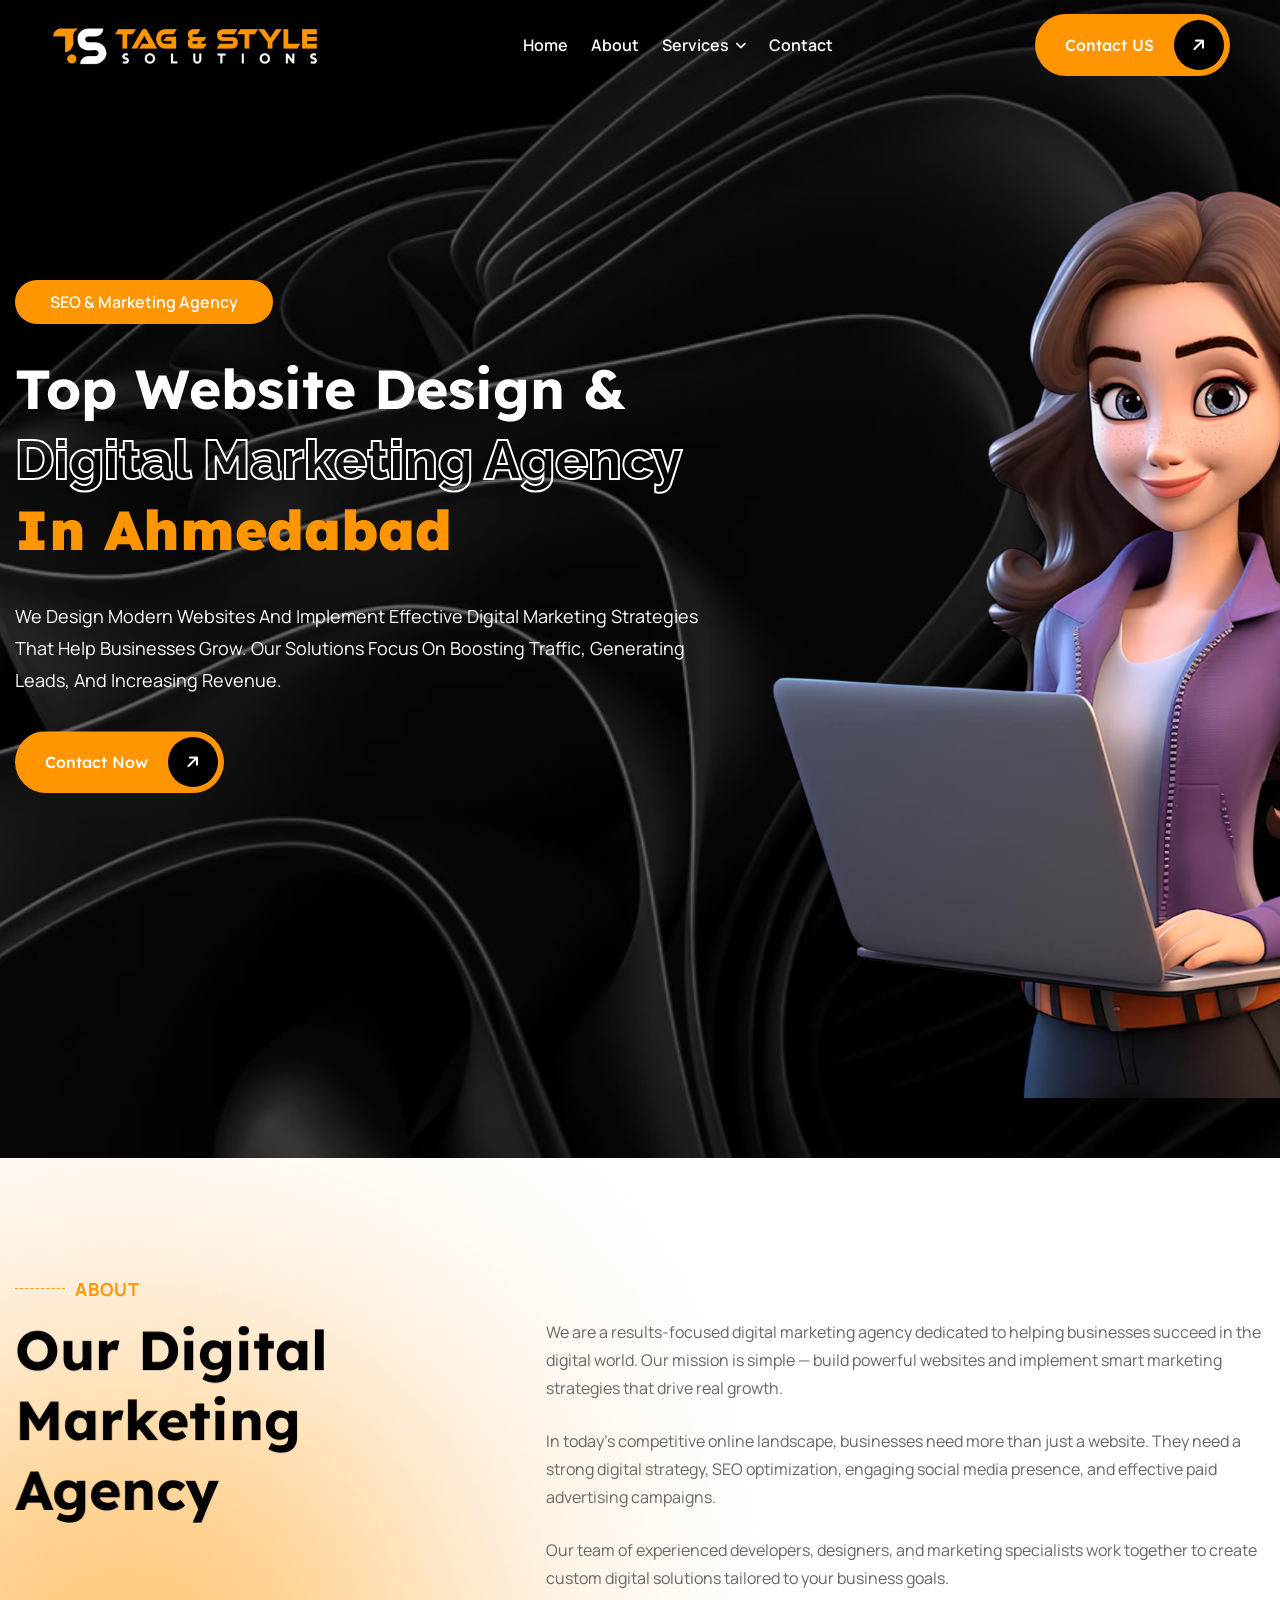
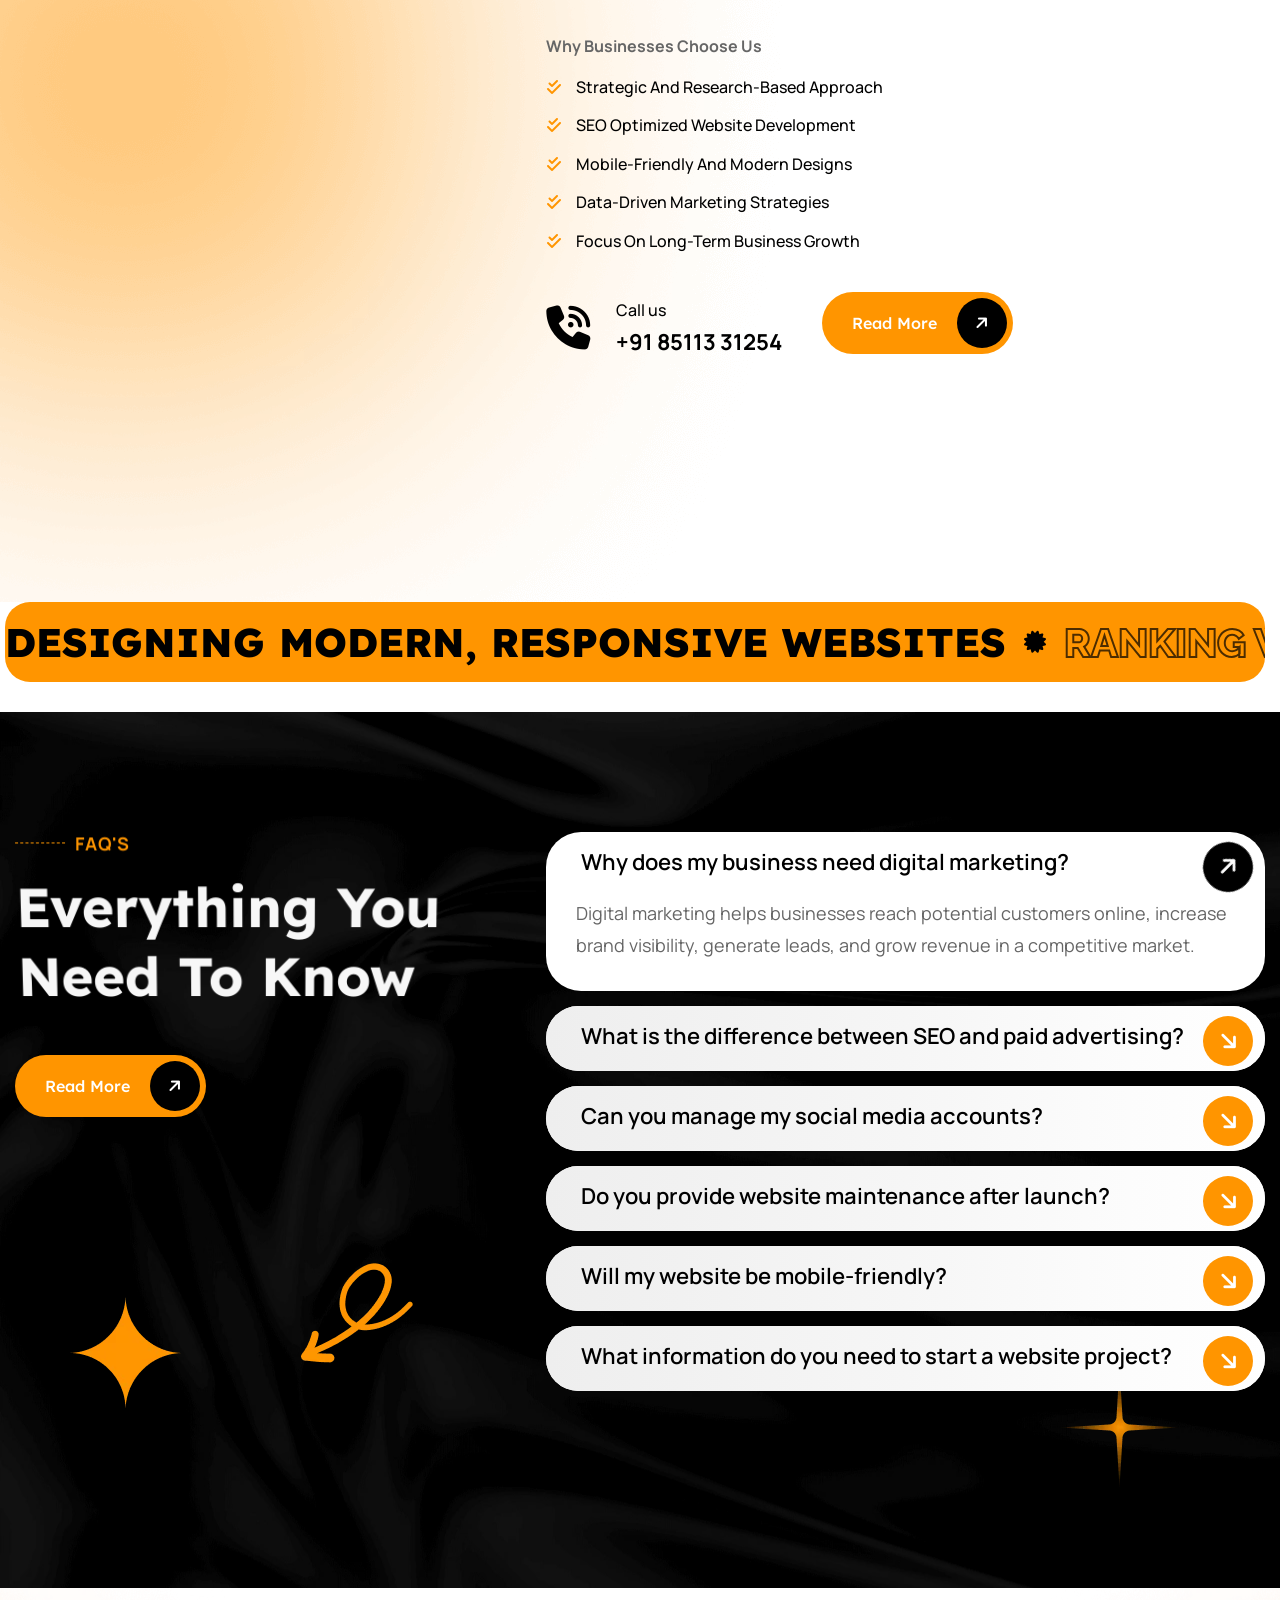
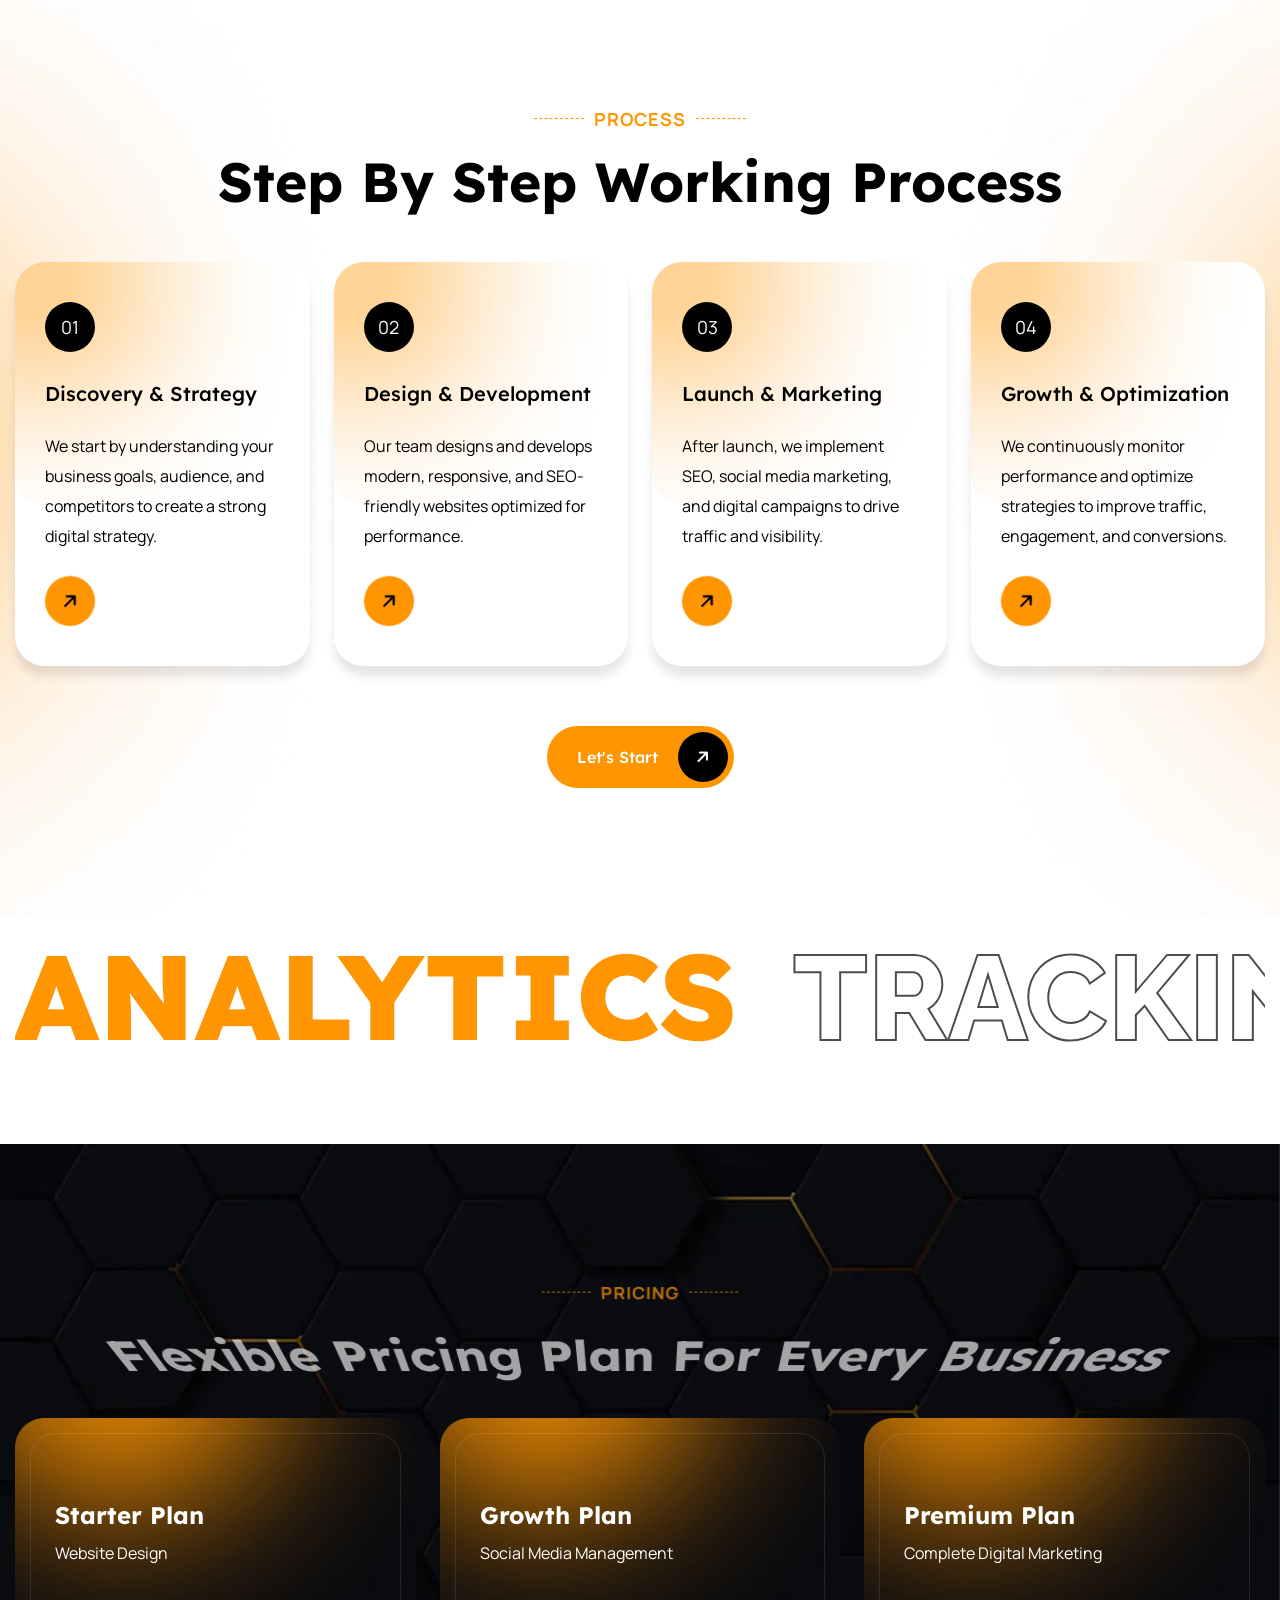
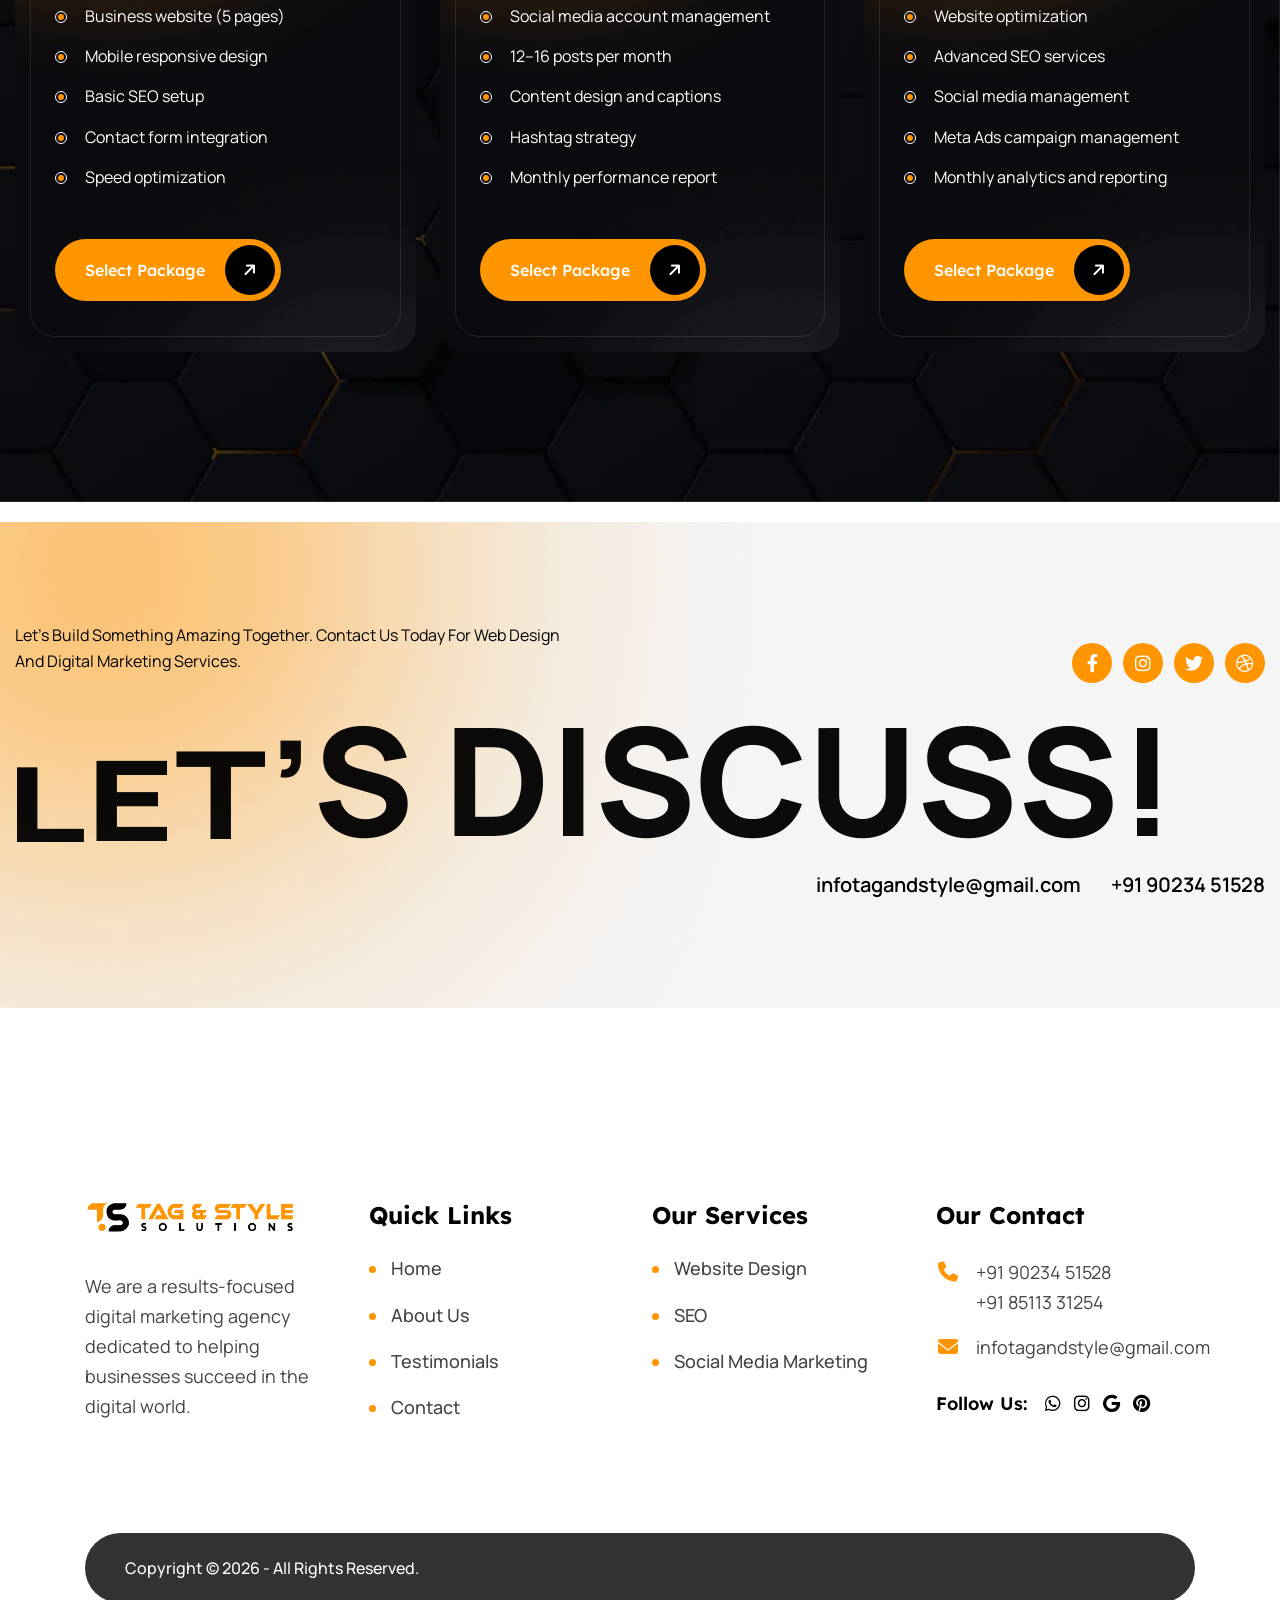
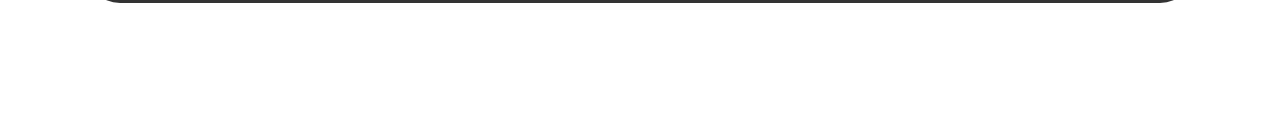
==== commit 8c943560: "redirection" ====
--- a/index.html
+++ b/index.html
@@ -64,7 +64,7 @@
 							<!-- Logo Box -->
 							<div class="logo-box">
 								<div class="logo"><a href="index.html"><img src="assets/images/logo-white-orange.PNG"
-											alt="" title="Moxes"></a></div>
+											alt="Tag and Style Solutions"></a></div>
 							</div>
 
 							<div class="nav-outer d-flex flex-wrap">
@@ -142,7 +142,7 @@
 				<div class="close-btn"><span class="icon fa-xmark"></span></div>
 
 				<nav class="menu-box">
-					<div class="nav-logo"><a href="index.html"><img src="assets/images/logo-black-orange.PNG" alt=""
+					<div class="nav-logo"><a href="index.html"><img src="assets/images/logo-black-orange.PNG" alt="Tag and Style Solutions"
 								title=""></a></div>
 					<div class="menu-outer">
 						<!--Here Menu Will Come Automatically Via Javascript / Same Menu as in Header--></div>
@@ -197,13 +197,8 @@
 
 								<div class="column col-xl-5 col-lg-12 col-md-12 col-sm-12">
 									<div class="slider-one_image trans-900">
-										<img src="assets/images/main-slider/hero-banner-image.png" alt="" />
-										<!-- <div class="icon-one">
-										<img src="assets/images/main-slider/icon-1.png" alt="" />
-									</div>
-									<div class="icon-two">
-										<img src="assets/images/main-slider/icon-2.png" alt="" />
-									</div> -->
+										<img src="assets/images/main-slider/hero-banner-image.png" alt="Best Digital Marketing Agency in Ahmedabad" />
+										
 									</div>
 								</div>
 							</div>
@@ -232,25 +227,14 @@
 								<h2 class="sec-title_heading">Our Digital Marketing Agency</h2>
 							</div>
 							<div class="about-one_image overlay-anim img-reveal">
-								<img src="assets/images/resource/about-girl.png" alt="" />
+								<img src="assets/images/resource/about-girl.png" alt="About Our Digital Marketing Agency" />
 							</div>
 						</div>
 					</div>
 					<!-- Content Column -->
 					<div class="about-one_content-column col-lg-7 col-md-12 col-sm-12">
 						<div class="about-one_content-outer">
-							<!-- <div class="row clearfix">
-							<div class="col-lg-6 col-md-6 col-sm-6">
-								<div class="about-one_image overlay-anim img-reveal">
-									<img src="assets/images/resource/about-2.jpg" alt="" />
-								</div>
-							</div>
-							<div class="col-lg-6 col-md-6 col-sm-6">
-								<div class="about-one_image overlay-anim img-reveal">
-									<img src="assets/images/resource/about-3.jpg" alt="" />
-								</div>
-							</div>
-						</div> -->
+							
 							<div class="content wow fadeInUp" data-wow-delay="0ms" data-wow-duration="1500ms">
 								<p>We are a results-focused digital marketing agency dedicated to helping businesses
 									succeed in the digital world. Our mission is simple — build powerful websites and
@@ -391,12 +375,7 @@
 								</div>
 								<div class="acc-content current">
 									<div class="content">
-										<!-- <div class="image overlay-anim">
-										<img src="assets/images/resource/accordion.jpg" alt="" />
-										<div class="btn-box">
-											<a href="about.html" class="theme-btn">Read More</a>
-										</div>
-									</div> -->
+										
 										<div class="text">Digital marketing helps businesses reach potential customers
 											online, increase brand visibility, generate leads, and grow revenue in a
 											competitive market.</div>
@@ -413,12 +392,7 @@
 								</div>
 								<div class="acc-content">
 									<div class="content">
-										<!-- <div class="image overlay-anim">
-										<img src="assets/images/resource/accordion.jpg" alt="" />
-										<div class="btn-box">
-											<a href="about.html" class="theme-btn">Read More</a>
-										</div>
-									</div> -->
+										
 										<div class="text">SEO focuses on improving organic search rankings, while paid
 											advertising like Meta Ads or Google Ads delivers immediate traffic through
 											paid campaigns.</div>
@@ -435,12 +409,7 @@
 								</div>
 								<div class="acc-content">
 									<div class="content">
-										<!-- <div class="image overlay-anim">
-										<img src="assets/images/resource/accordion.jpg" alt="" />
-										<div class="btn-box">
-											<a href="about.html" class="theme-btn">Read More</a>
-										</div>
-									</div> -->
+										
 										<div class="text">Yes. Our social media management services include content
 											creation, posting, audience engagement, and performance tracking to help
 											your brand grow online.</div>
@@ -457,12 +426,7 @@
 								</div>
 								<div class="acc-content">
 									<div class="content">
-										<!-- <div class="image overlay-anim">
-										<img src="assets/images/resource/accordion.jpg" alt="" />
-										<div class="btn-box">
-											<a href="about.html" class="theme-btn">Read More</a>
-										</div>
-									</div> -->
+										
 										<div class="text">Yes, we offer ongoing website maintenance and support after
 											the website goes live. This includes updates, security checks, backups, and
 											performance optimization to ensure your website runs smoothly.</div>
@@ -479,12 +443,7 @@
 								</div>
 								<div class="acc-content">
 									<div class="content">
-										<!-- <div class="image overlay-anim">
-										<img src="assets/images/resource/accordion.jpg" alt="" />
-										<div class="btn-box">
-											<a href="about.html" class="theme-btn">Read More</a>
-										</div>
-									</div> -->
+										
 										<div class="text">Yes, all websites we build are fully responsive. This means
 											your website will work smoothly on smartphones, tablets, and desktops,
 											providing the best user experience on any device.</div>
@@ -501,12 +460,7 @@
 								</div>
 								<div class="acc-content">
 									<div class="content">
-										<!-- <div class="image overlay-anim">
-										<img src="assets/images/resource/accordion.jpg" alt="" />
-										<div class="btn-box">
-											<a href="about.html" class="theme-btn">Read More</a>
-										</div>
-									</div> -->
+										
 										<div class="text">To start a project, we typically need your business details,
 											logo, content (text/images), preferred design style, and a list of features
 											you want on your website.</div>
@@ -807,23 +761,19 @@
 		<section class="marketing-two">
 			<div class="outer-container">
 				<div class="animation_mode">
-					<h1>Analytics</h1>
+					<h6>Analytics</h6>
 					<span class="marketing-one_icon">
-						<!-- <img src="assets/images/resource/marque.jpg" alt="" /> -->
 					</span>
-					<h1 class="light">Tracking</h1>
+					<h6 class="light">Tracking</h6>
 					<span class="marketing-one_icon">
-						<!-- <img src="assets/images/resource/marque.jpg" alt="" /> -->
 					</span>
-					<h1>Keyword Research</h1>
+					<h6>Keyword Research</h6>
 					<span class="marketing-one_icon">
-						<!-- <img src="assets/images/resource/marque.jpg" alt="" /> -->
 					</span>
-					<h1 class="light"> Content Optimization</h1>
+					<h6 class="light"> Content Optimization</h6>
 					<span class="marketing-one_icon">
-						<!-- <img src="assets/images/resource/marque.jpg" alt="" /> -->
 					</span>
-					<!-- <h1 class="light">Mobile Optimization</h1> -->
+					<!-- <h6 class="light">Mobile Optimization</h6> -->
 				</div>
 			</div>
 		</section>
@@ -1284,7 +1234,7 @@
 								<div class="main-footer_column col-lg-6 col-md-6 col-sm-12">
 									<div class="logo-widget">
 										<div class="main-footer_logo"><a href="index.html"><img
-													src="assets/images/logo-black-orange.PNG" alt="" title=""></a></div>
+													src="assets/images/logo-black-orange.PNG" alt="Tag and Style Solutions" title=""></a></div>
 										<div class="main-footer_text">We are a results-focused digital marketing agency
 											dedicated to helping businesses succeed in the digital world. </div>
 									</div>
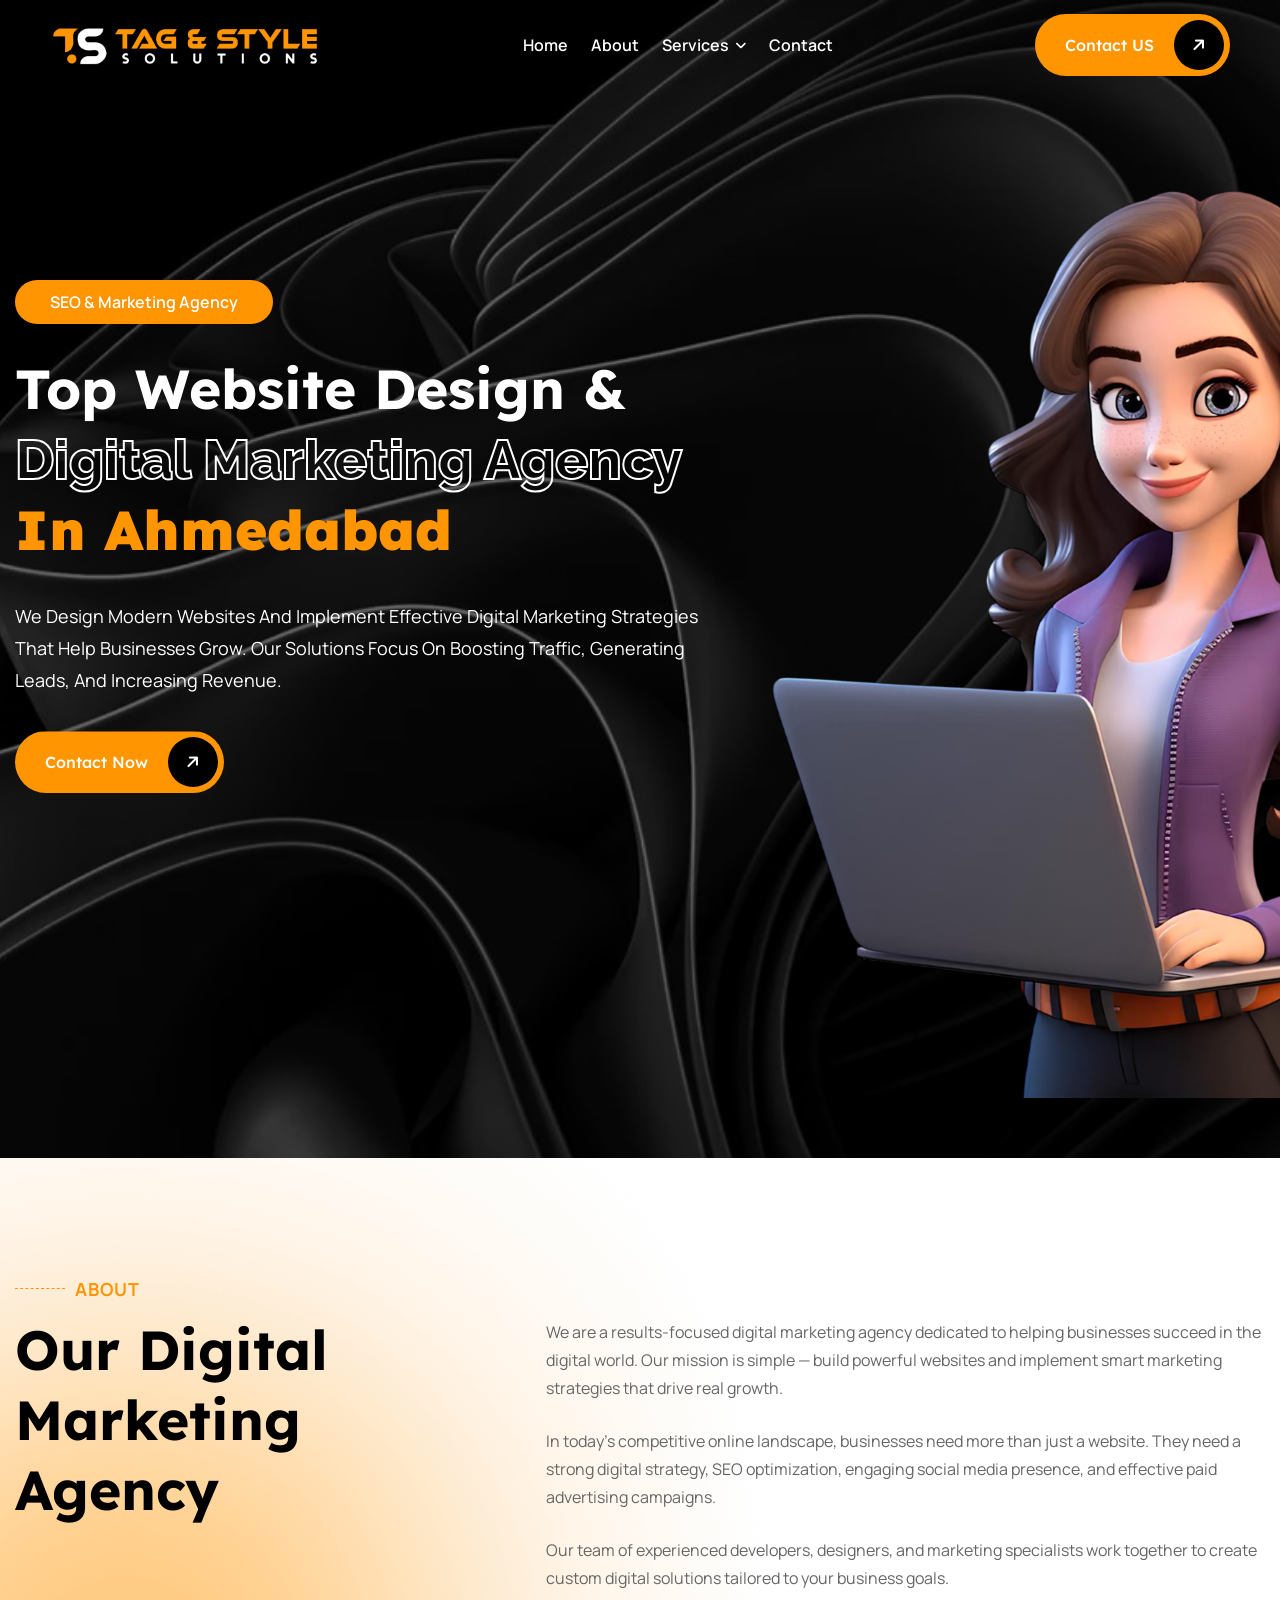
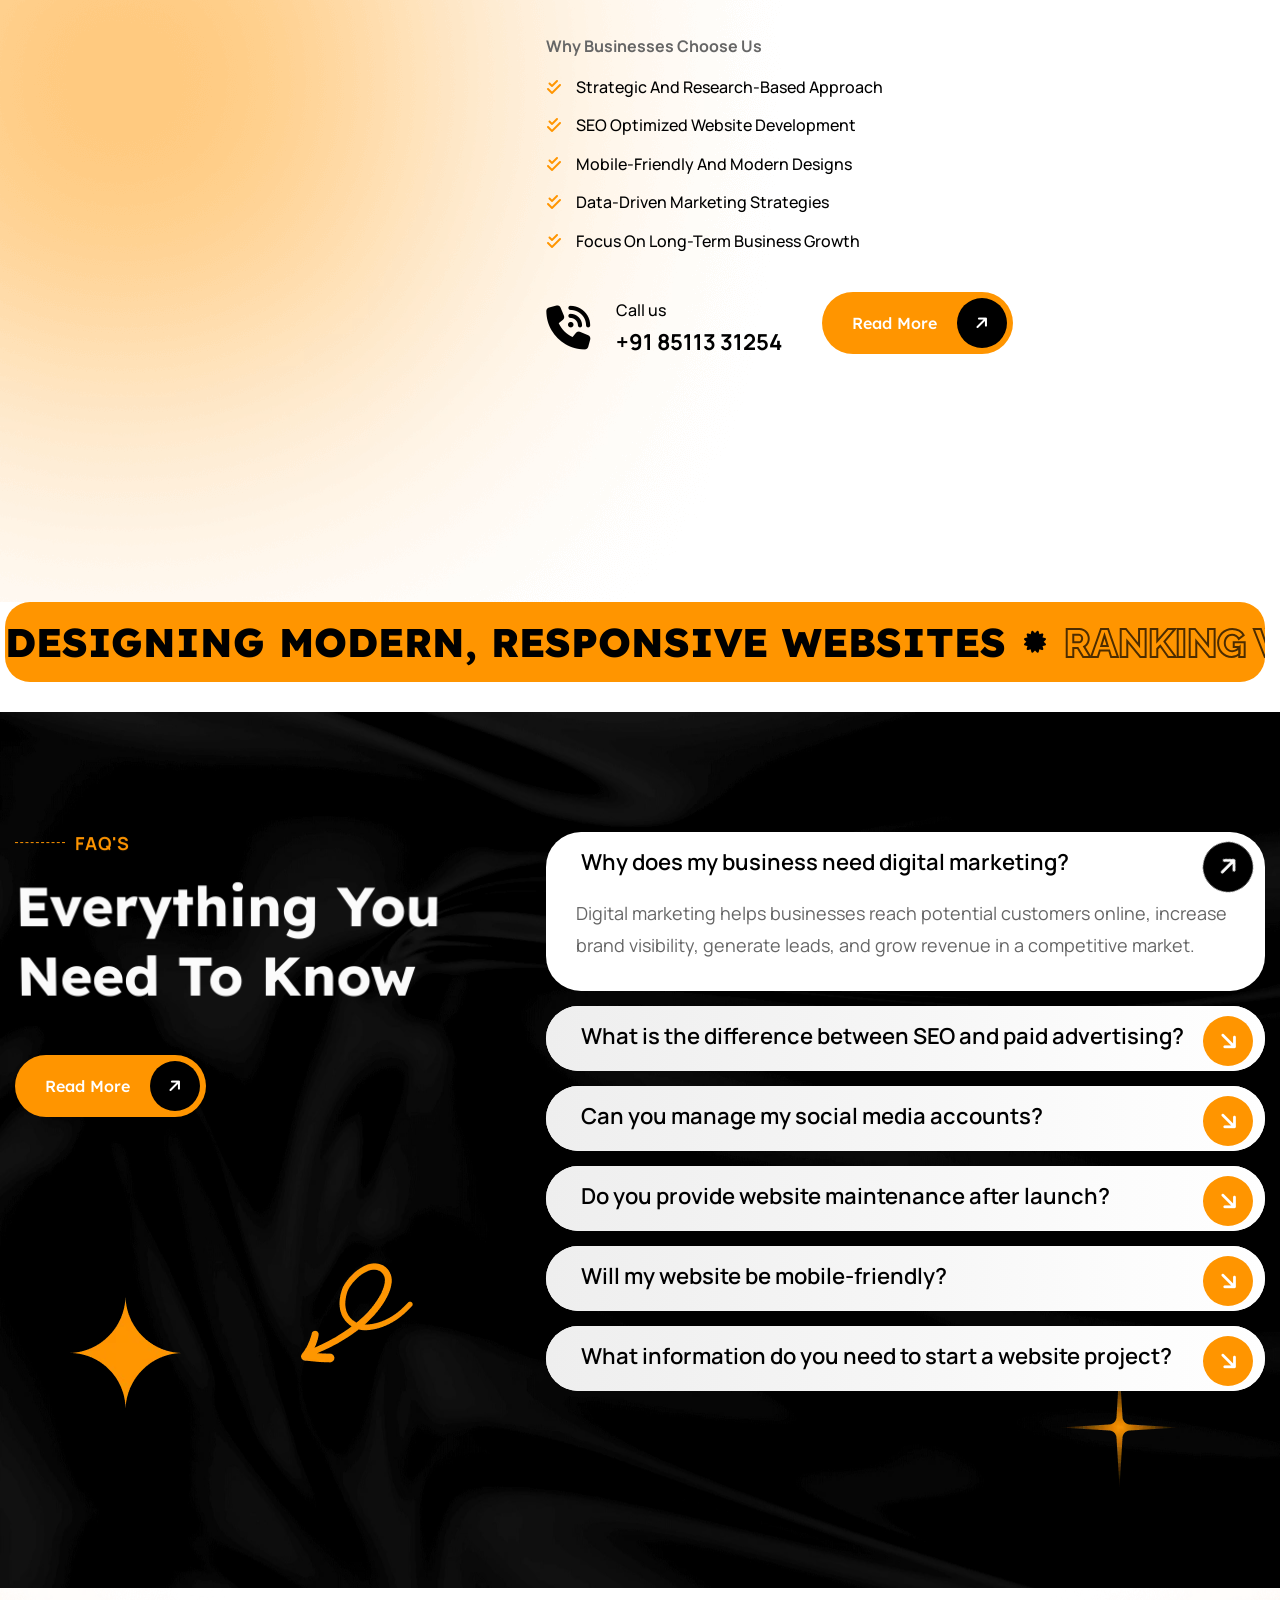
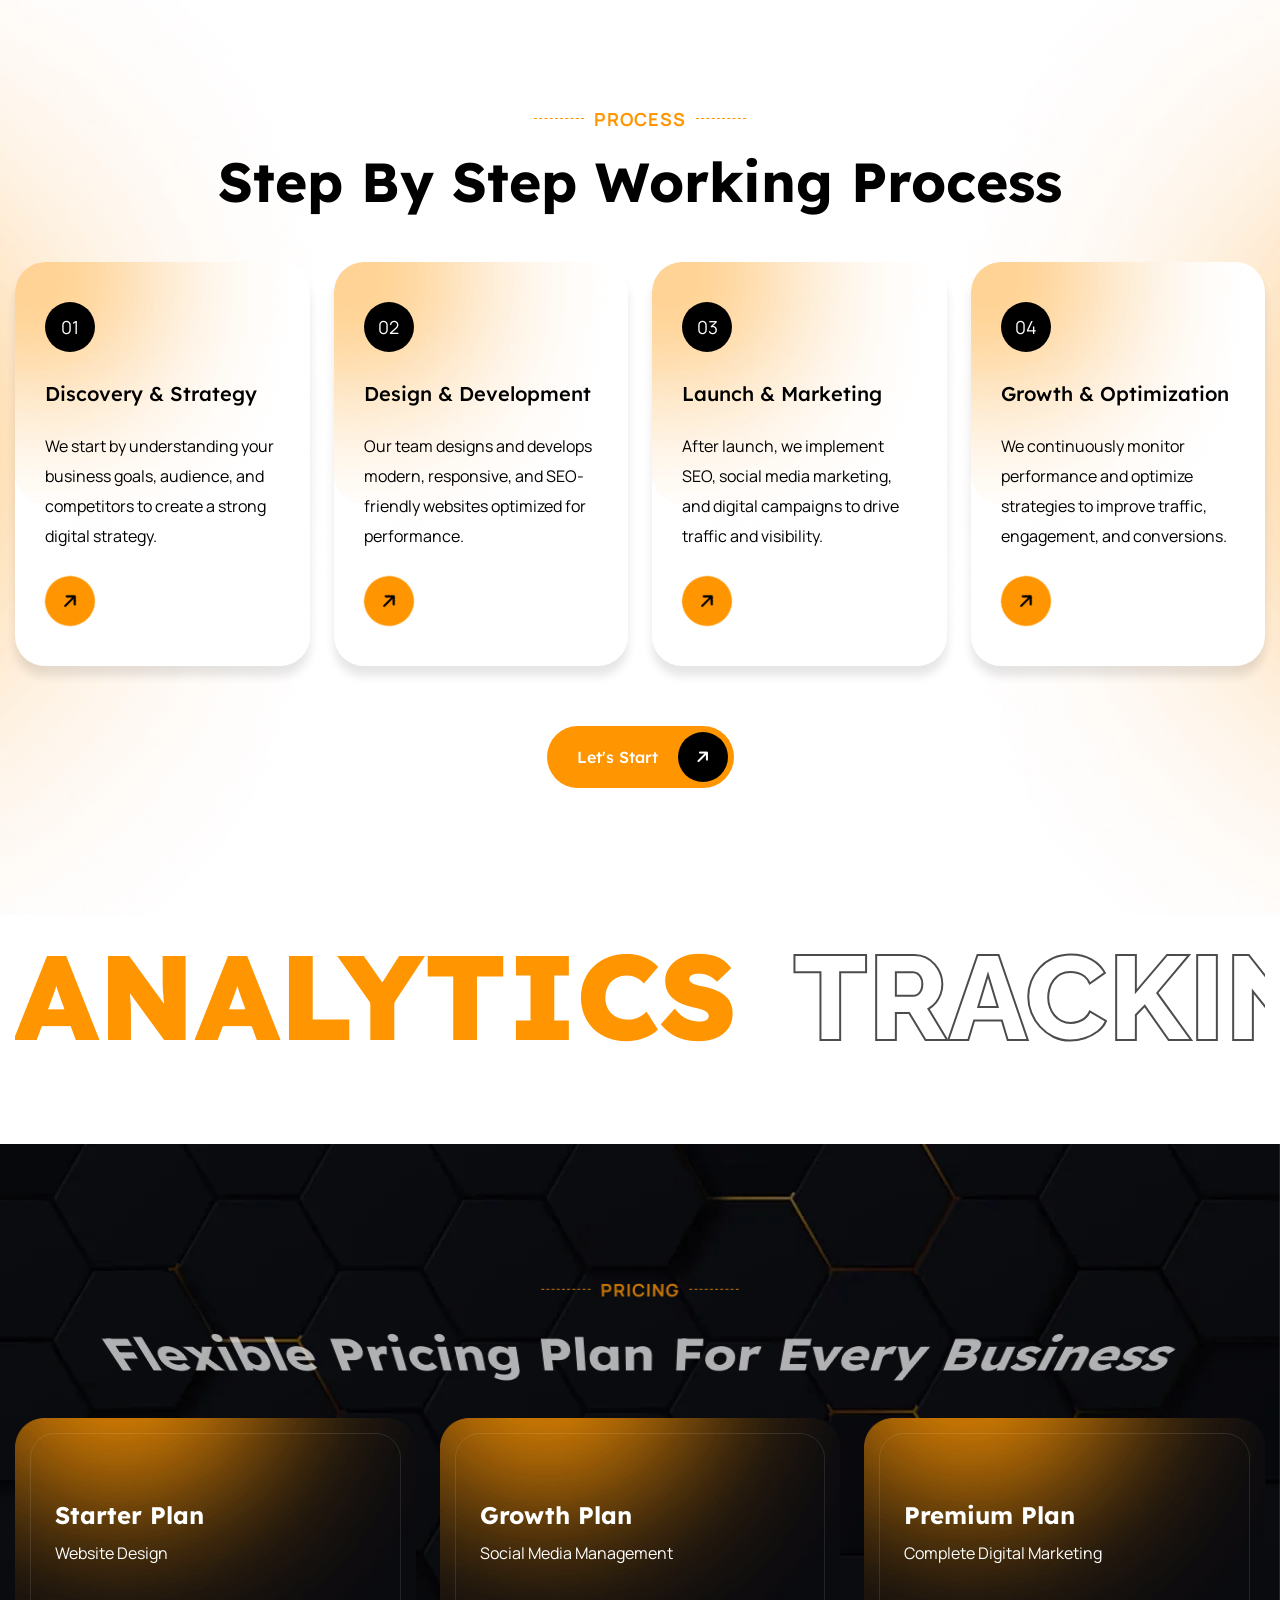
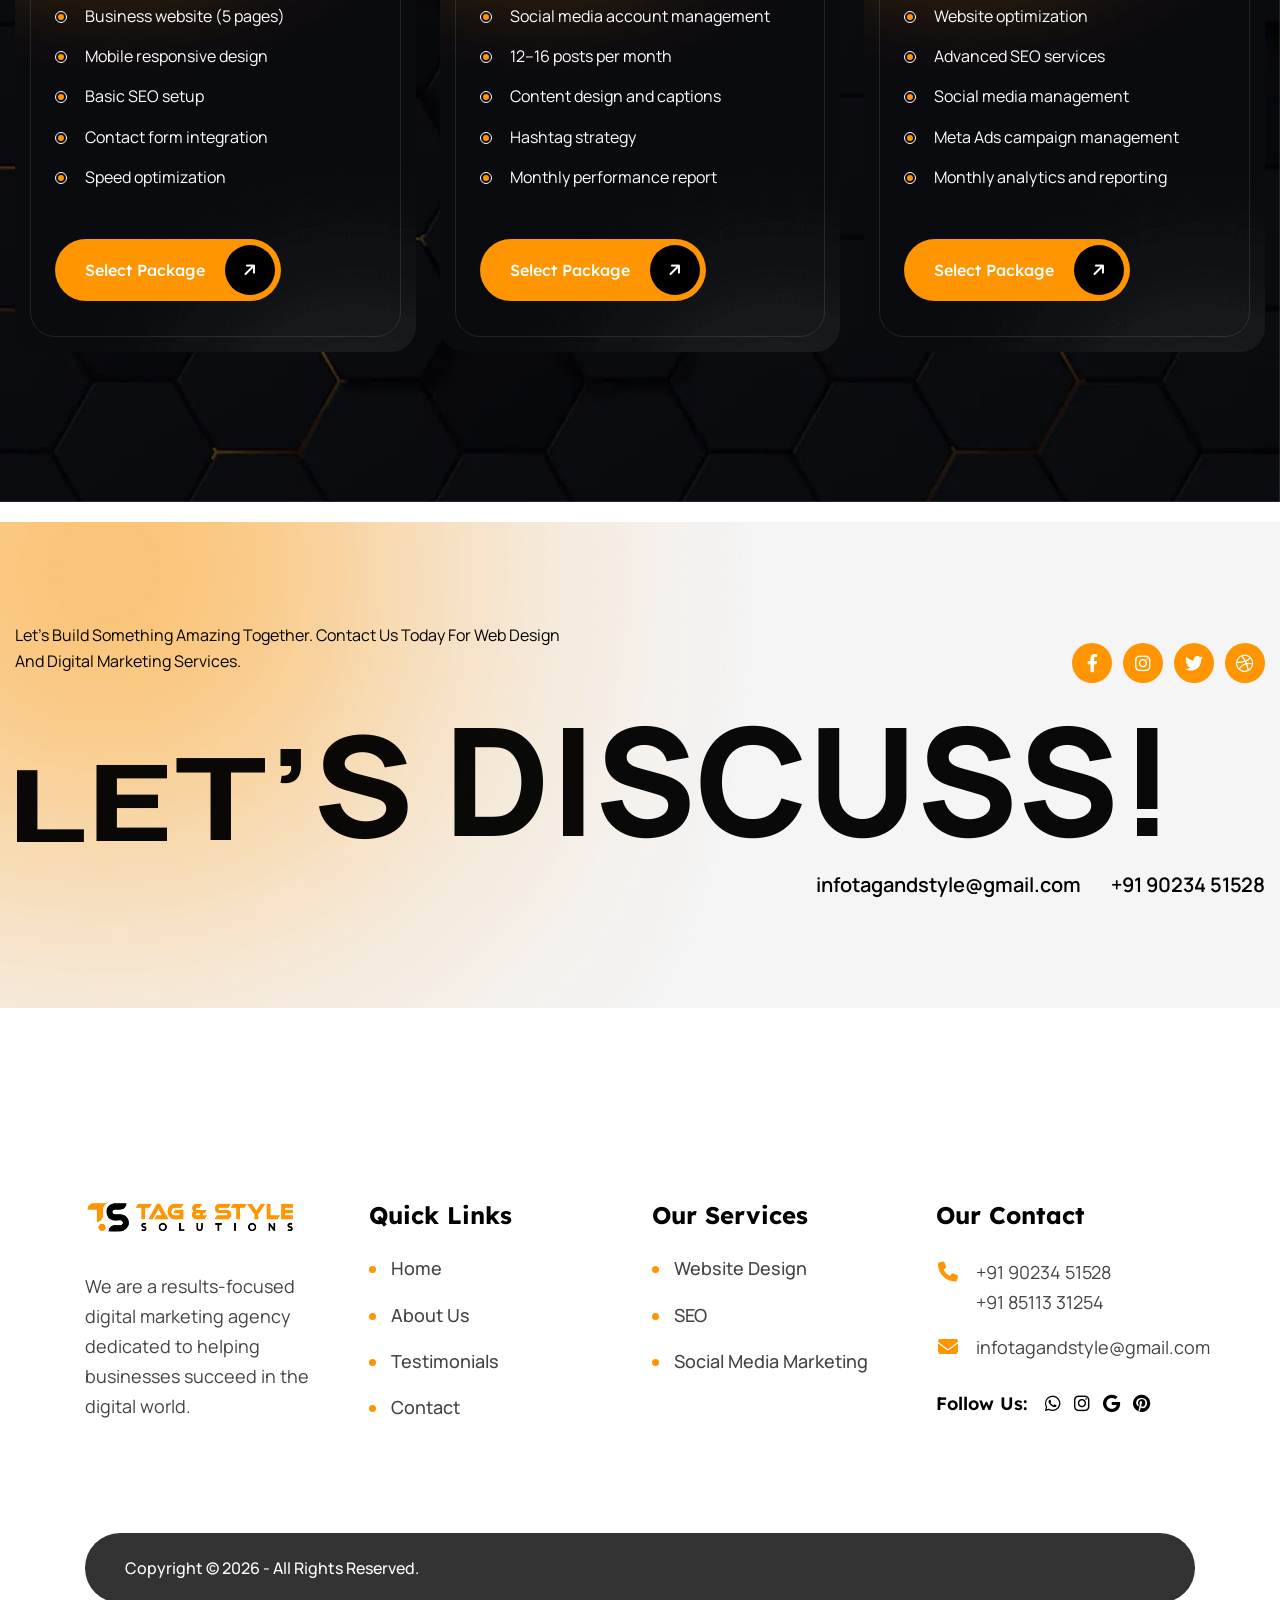
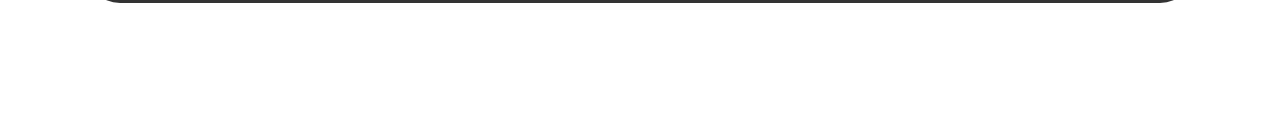
==== commit 5c9388a2: "canonical" ====
--- a/index.html
+++ b/index.html
@@ -6,7 +6,7 @@
 	<title>Website Development & Digital Marketing Agency | SEO & Web Design Services</title>
 	<meta name="description"
 		content="Grow your business with a top digital marketing agency offering website development, SEO services, social media marketing, and paid ads. Get more traffic, leads, and sales today.">
-
+	<link rel="canonical" href="https://www.tagandstyle.com/" />
 	<!-- Stylesheets -->
 	<link href="assets/css/bootstrap.css" rel="stylesheet">
 	<link href="assets/css/style.css" rel="stylesheet">
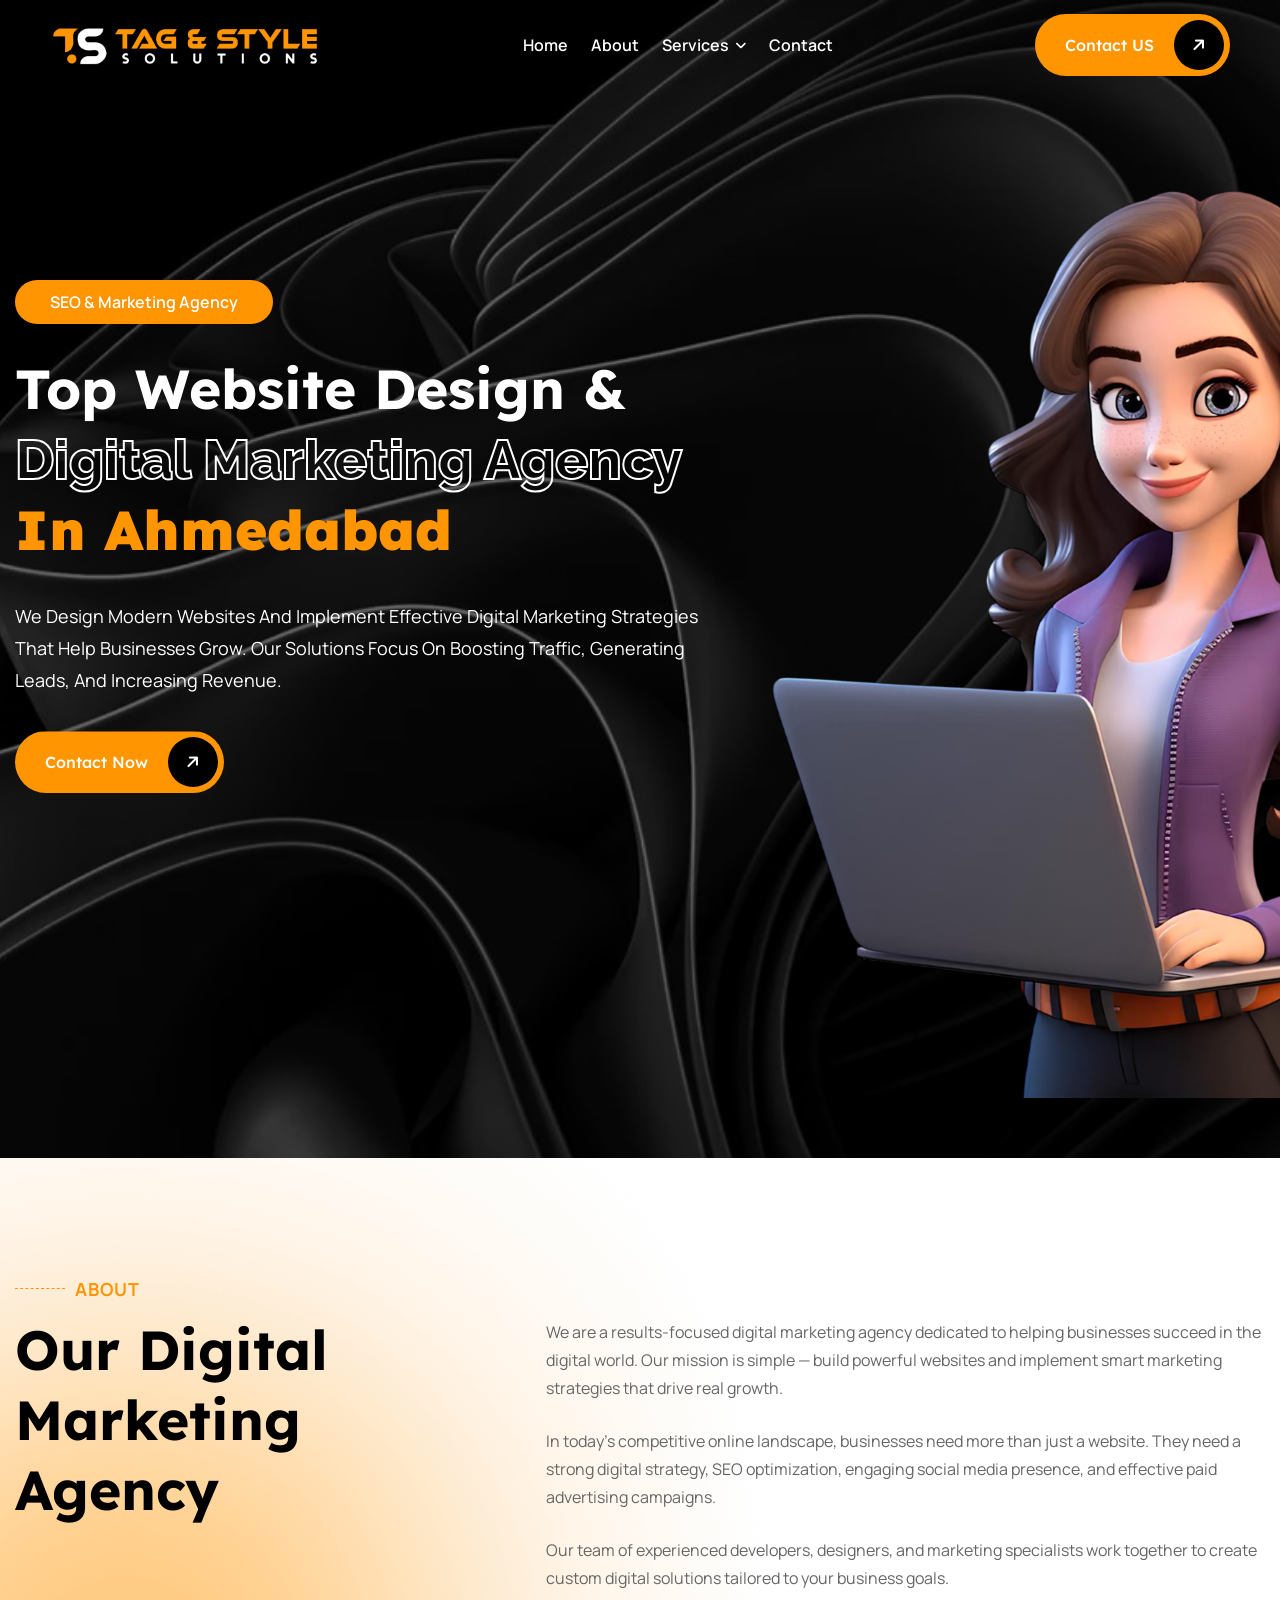
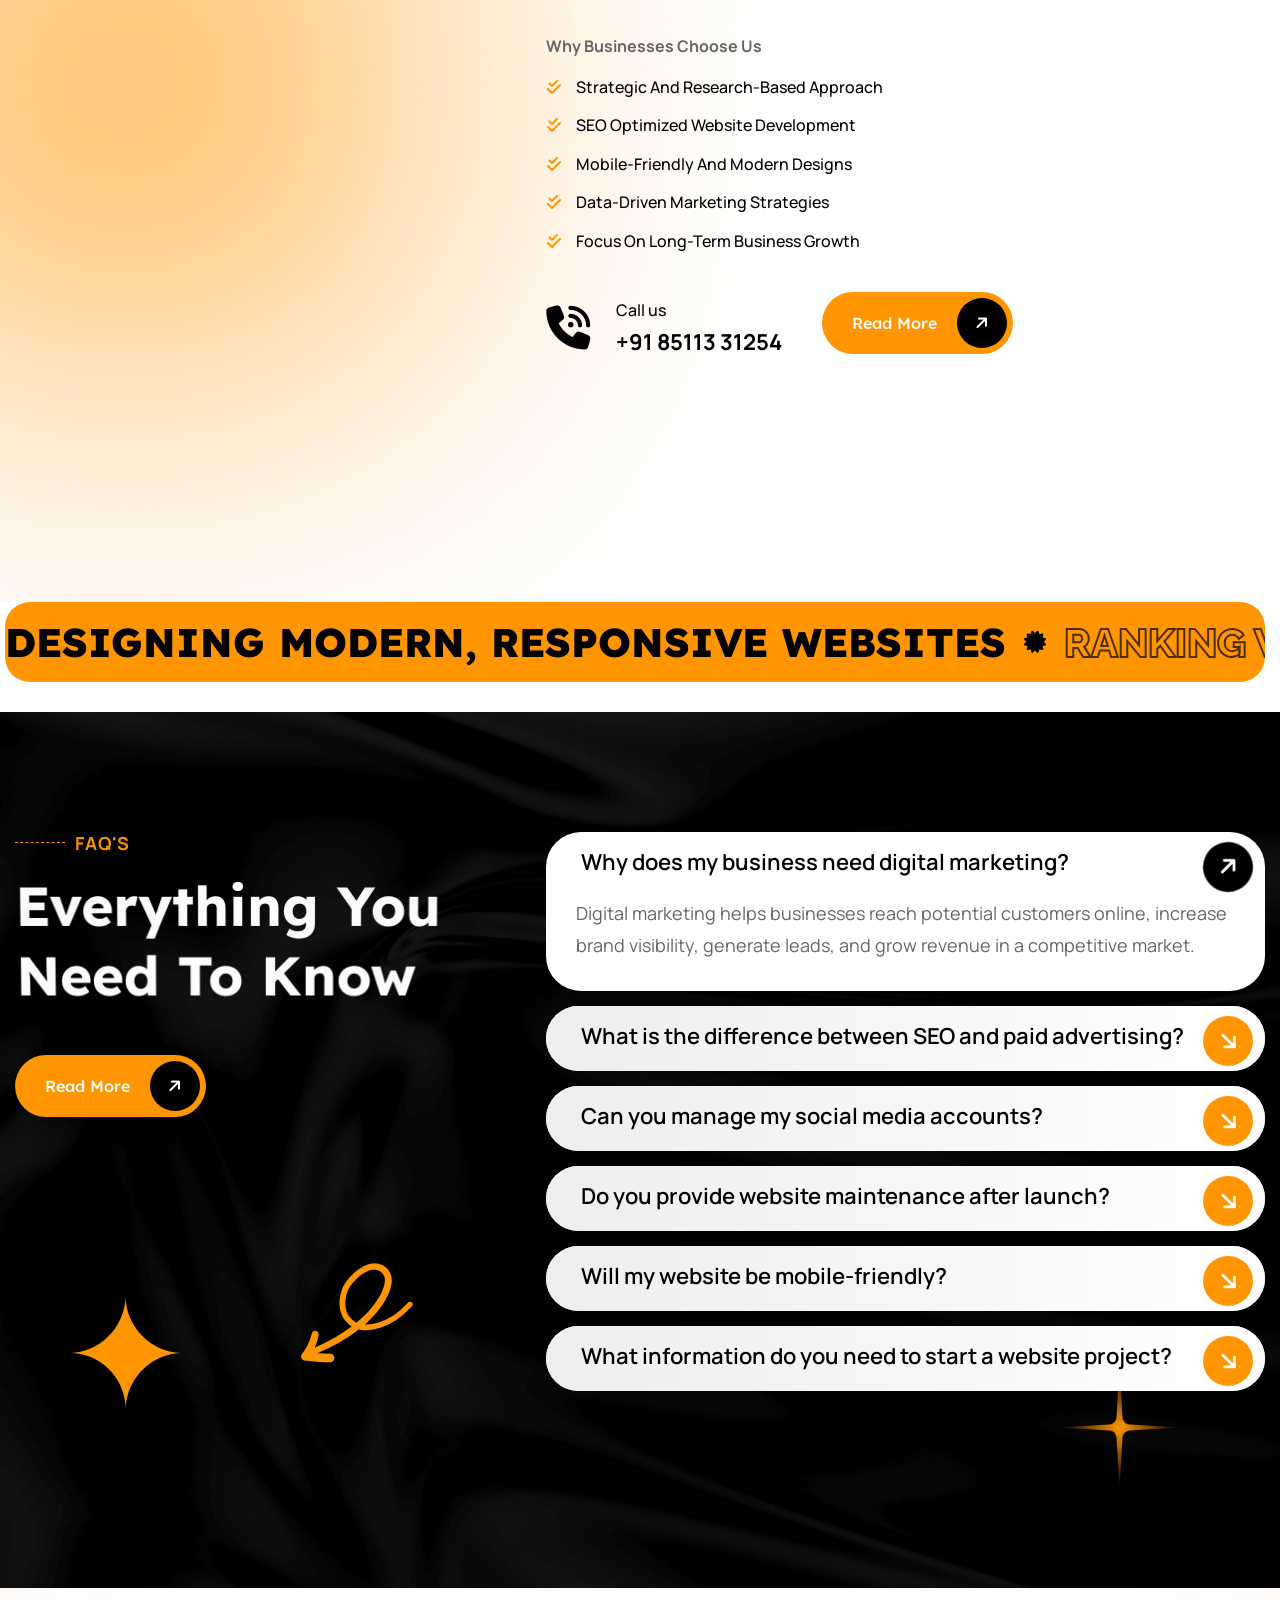
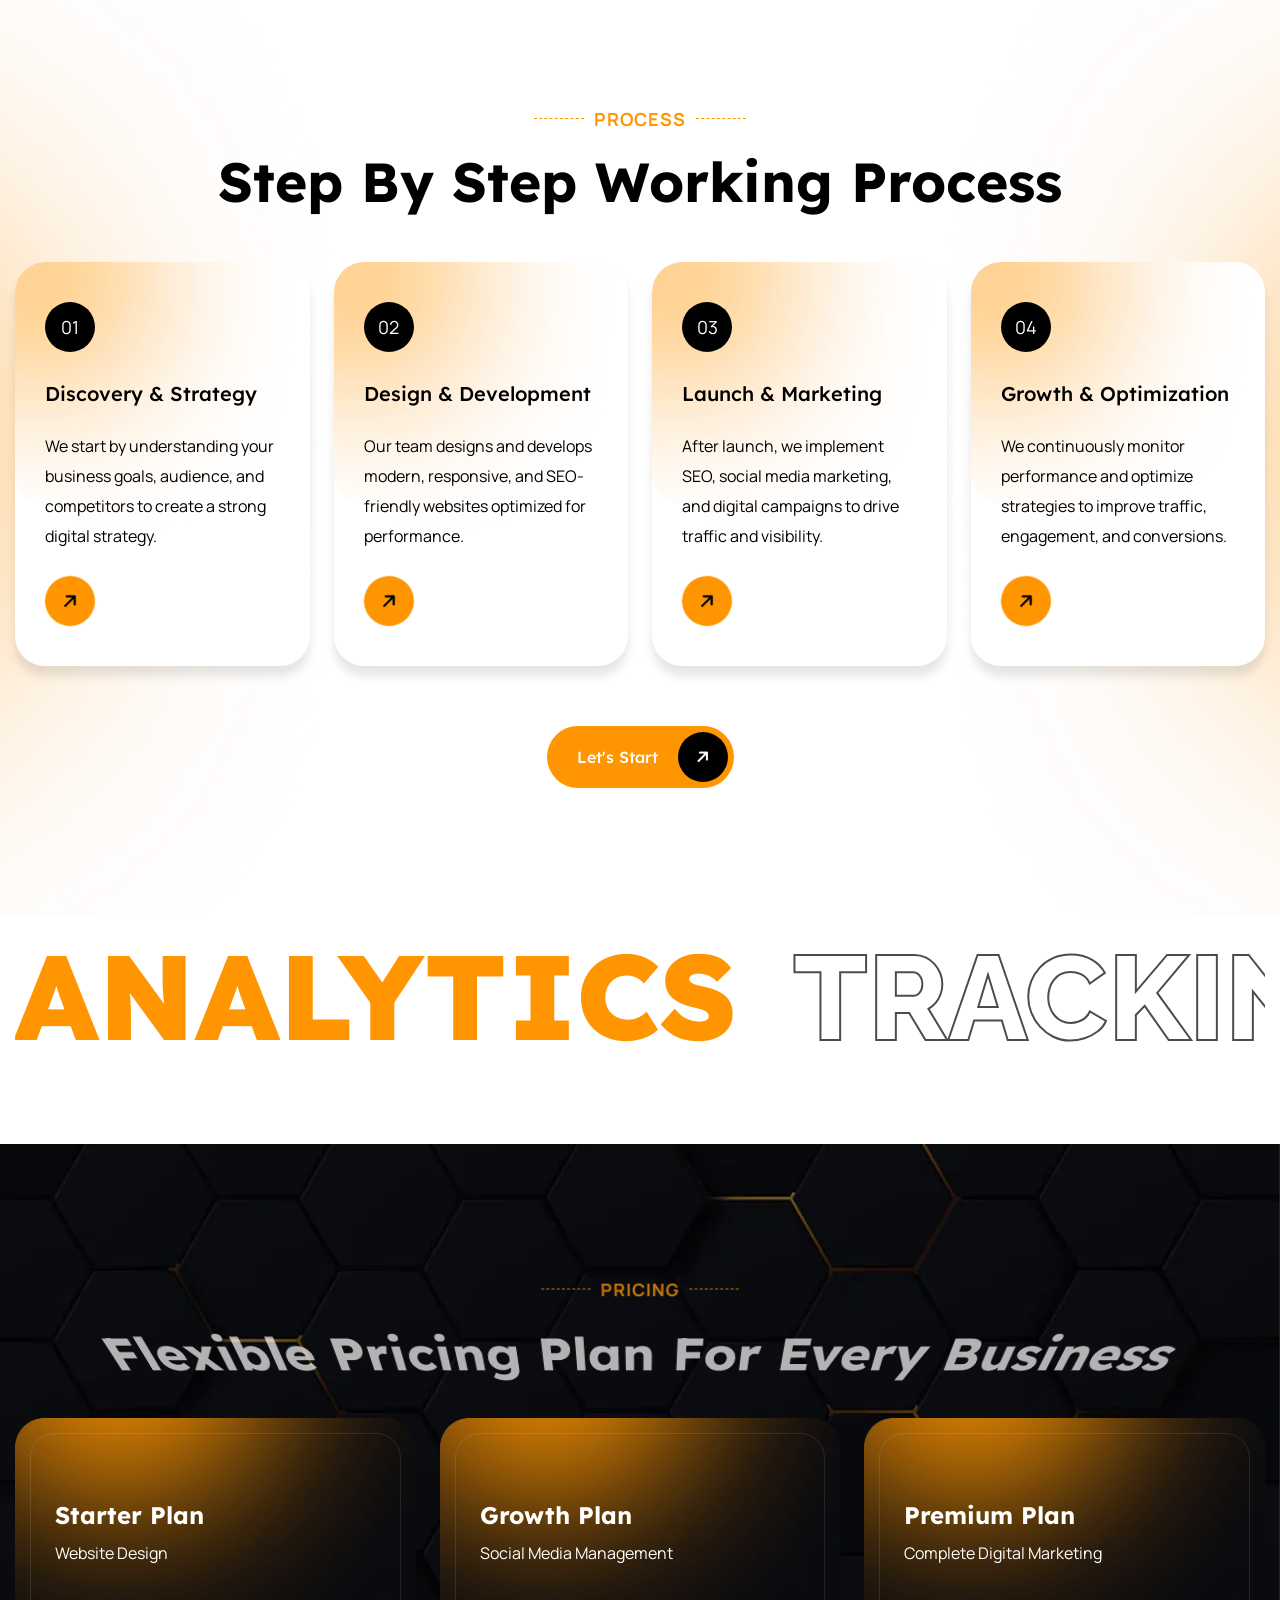
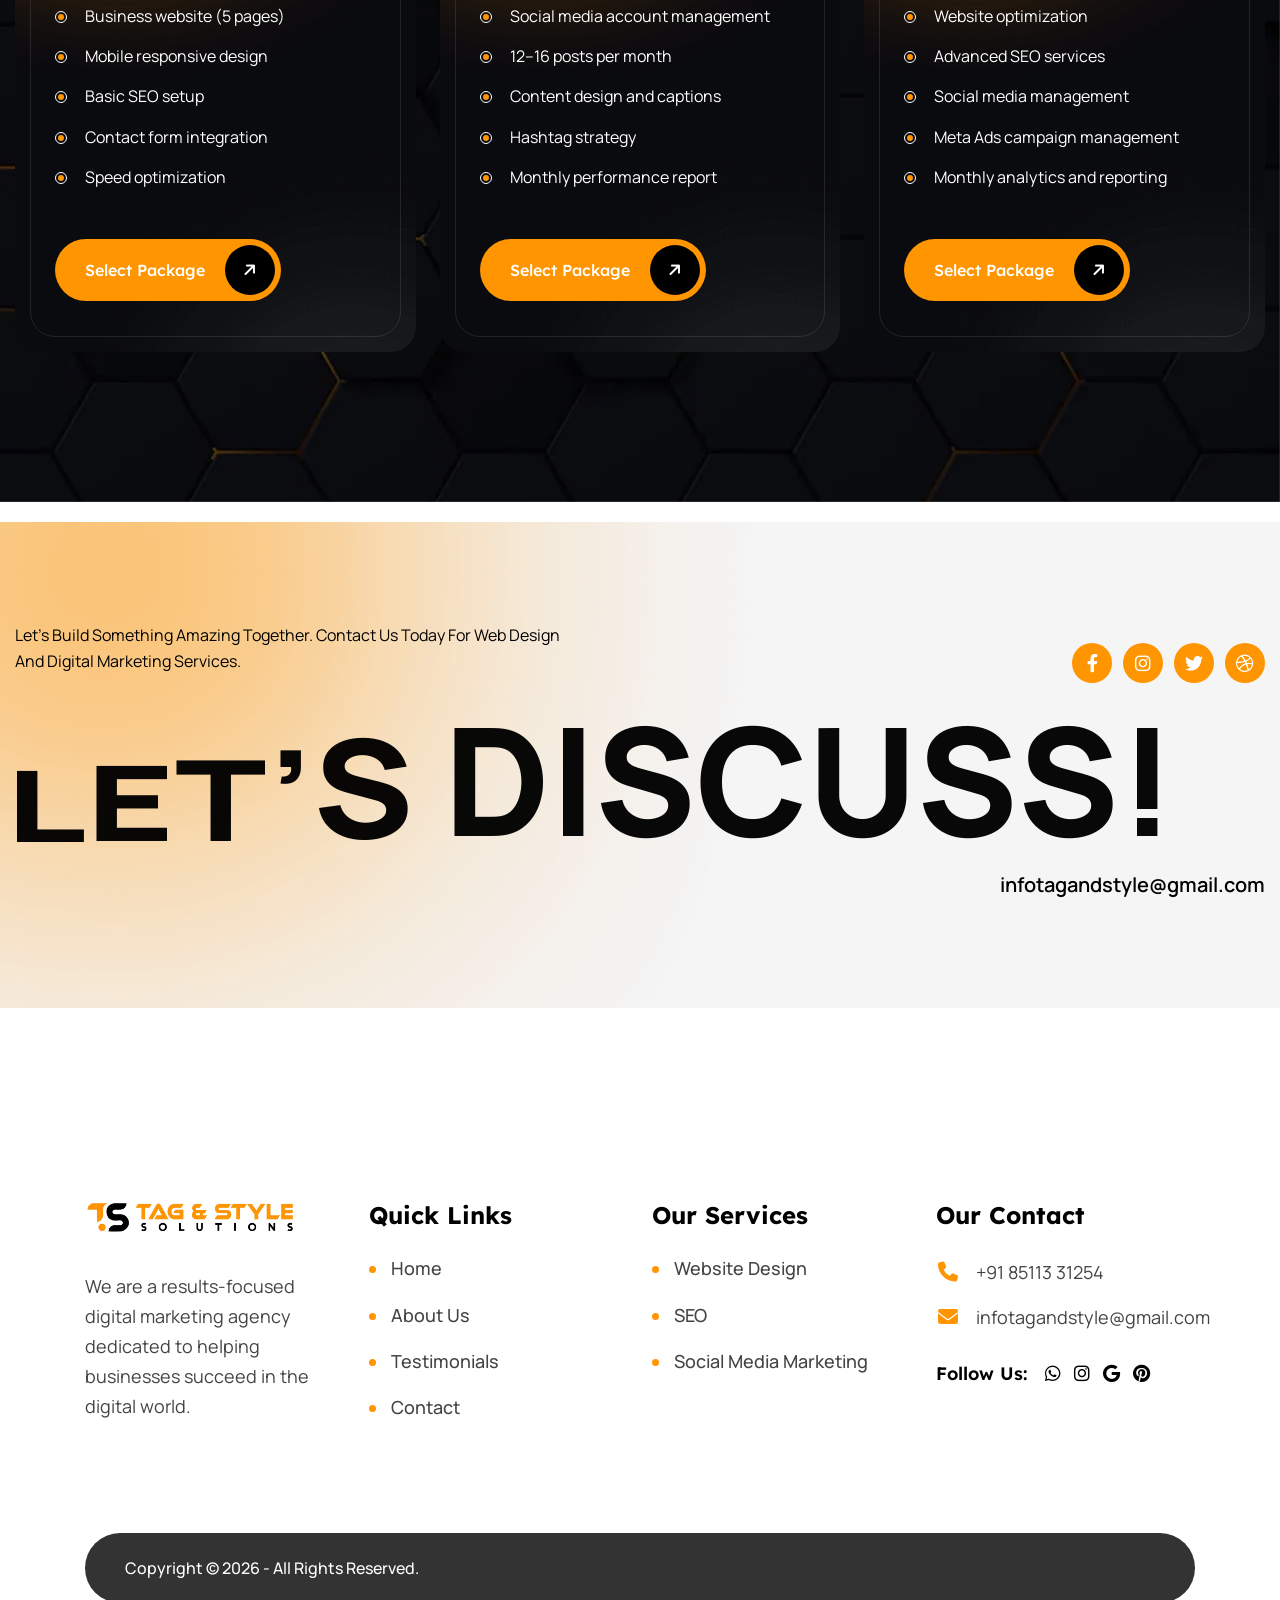
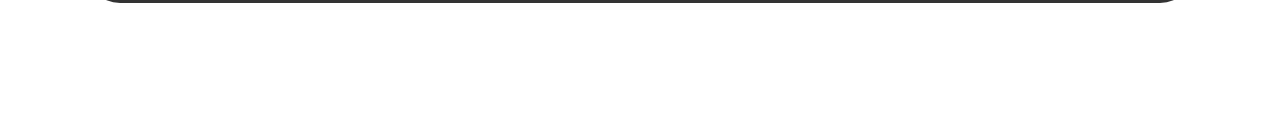
==== commit 2eea7bc9: "new changes" ====
--- a/index.html
+++ b/index.html
@@ -105,10 +105,10 @@
 							<div class="outer-box d-flex align-items-center flex-wrap">
 
 								<!-- Phone Box -->
-								<a href="tel:90234 51528" class="header-phone_box">
+								<!-- <a href="tel:90234 51528" class="header-phone_box">
 									<span class="fa-classic fa-solid fa-phone"></span>
 									+91 90234 51528
-								</a>
+								</a> -->
 
 
 
@@ -1212,7 +1212,7 @@
 				<div class="contact-one_discuss"><span class="up-down_animation">let’s discuss!</span></div>
 				<ul class="contact-one_list d-flex justify-content-end">
 					<li><a href="mailto:infotagandstyle@gmail.com">infotagandstyle@gmail.com</a></li>
-					<li><a href="tel:9023451528">+91 90234 51528</a></li>
+					<!-- <li><a href="tel:9023451528">+91 90234 51528</a></li> -->
 				</ul>
 			</div>
 		</section>
@@ -1279,7 +1279,7 @@
 										<ul class="footer-contact_list">
 											<!-- <li><span class="icon fas fa-map-marker-alt fa-fw"></span>803,Centrum Height, <br>Akhbar Nagar Circle <br>Ahmedabad, Gujrat - 380013</li> -->
 											<li><span class="icon fas fa-phone fa-fw"></span>
-												<a href="tel:90234 51528">+91 90234 51528</a><br>
+												<!-- <a href="tel:90234 51528">+91 90234 51528</a><br> -->
 												<a href="tel:85113 31254">+91 85113 31254</a>
 											</li>
 											<li><span class="icon fas fa-envelope fa-fw"></span><a
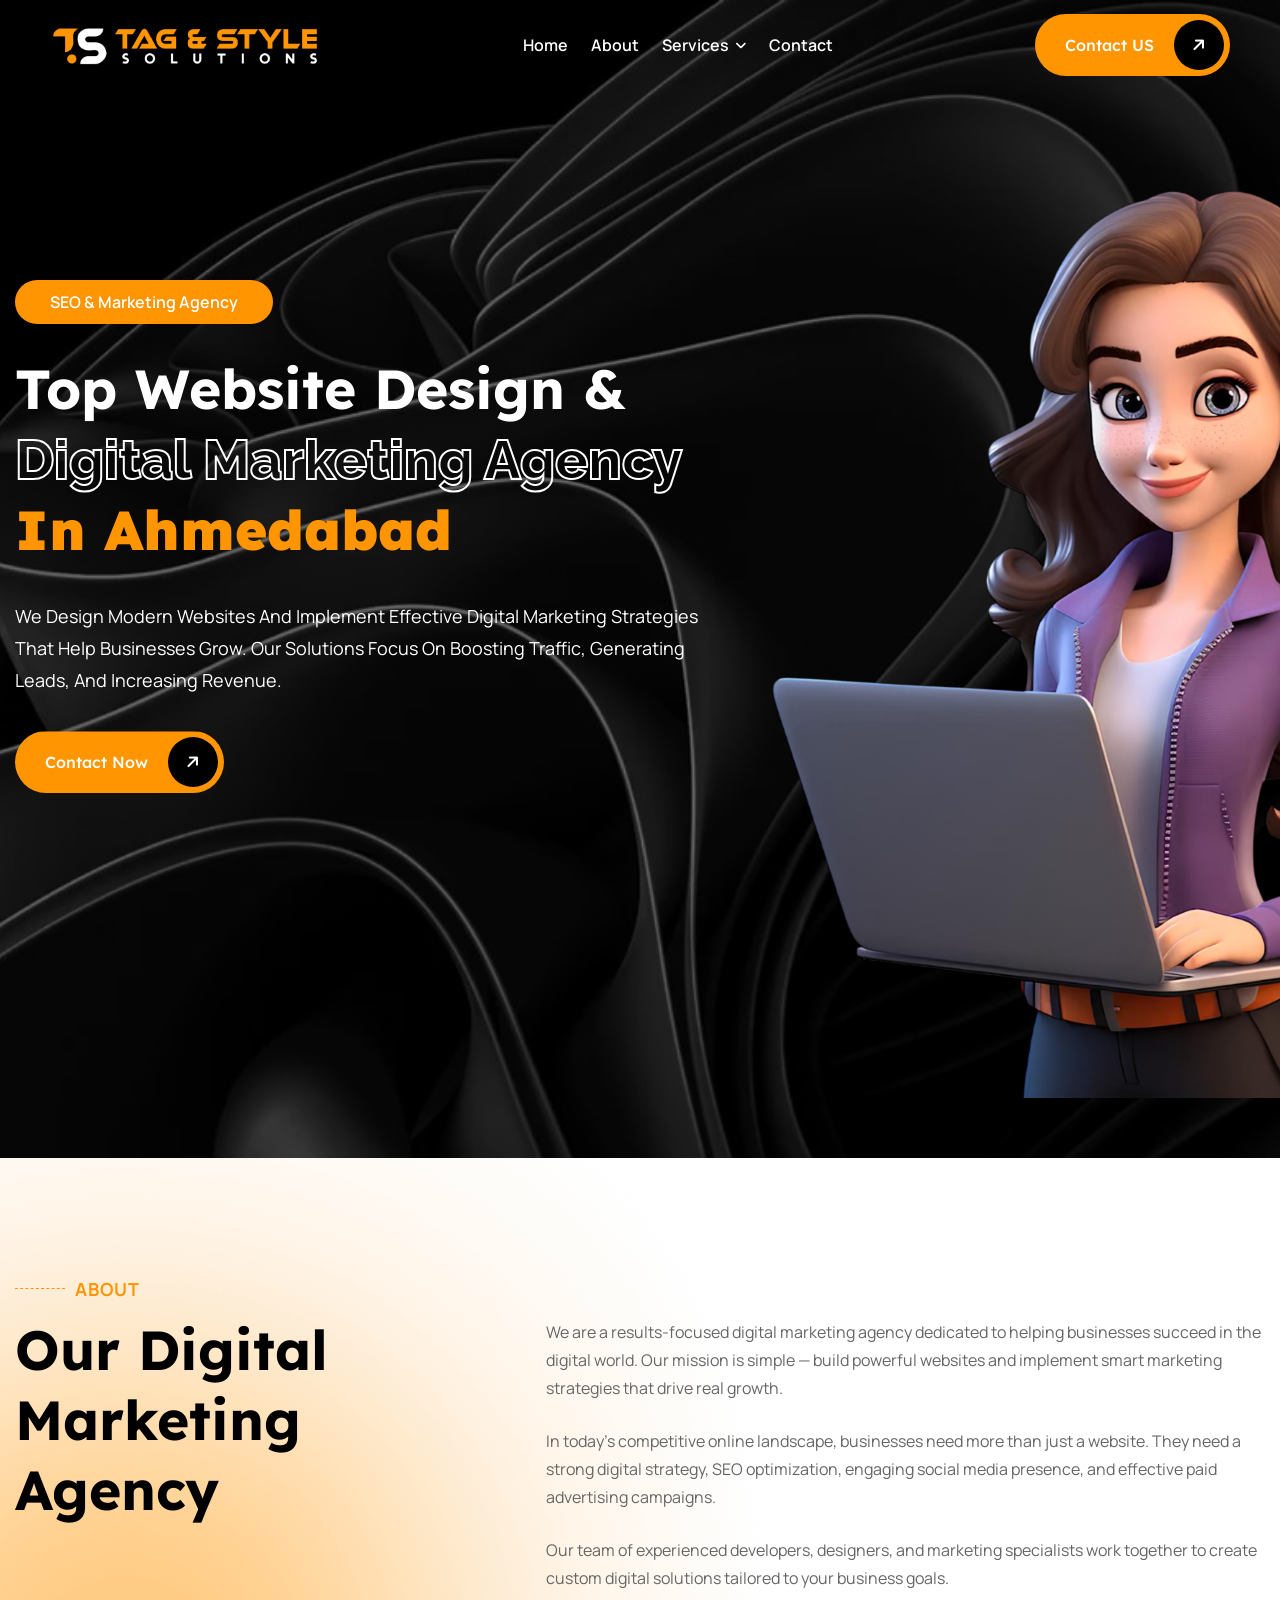
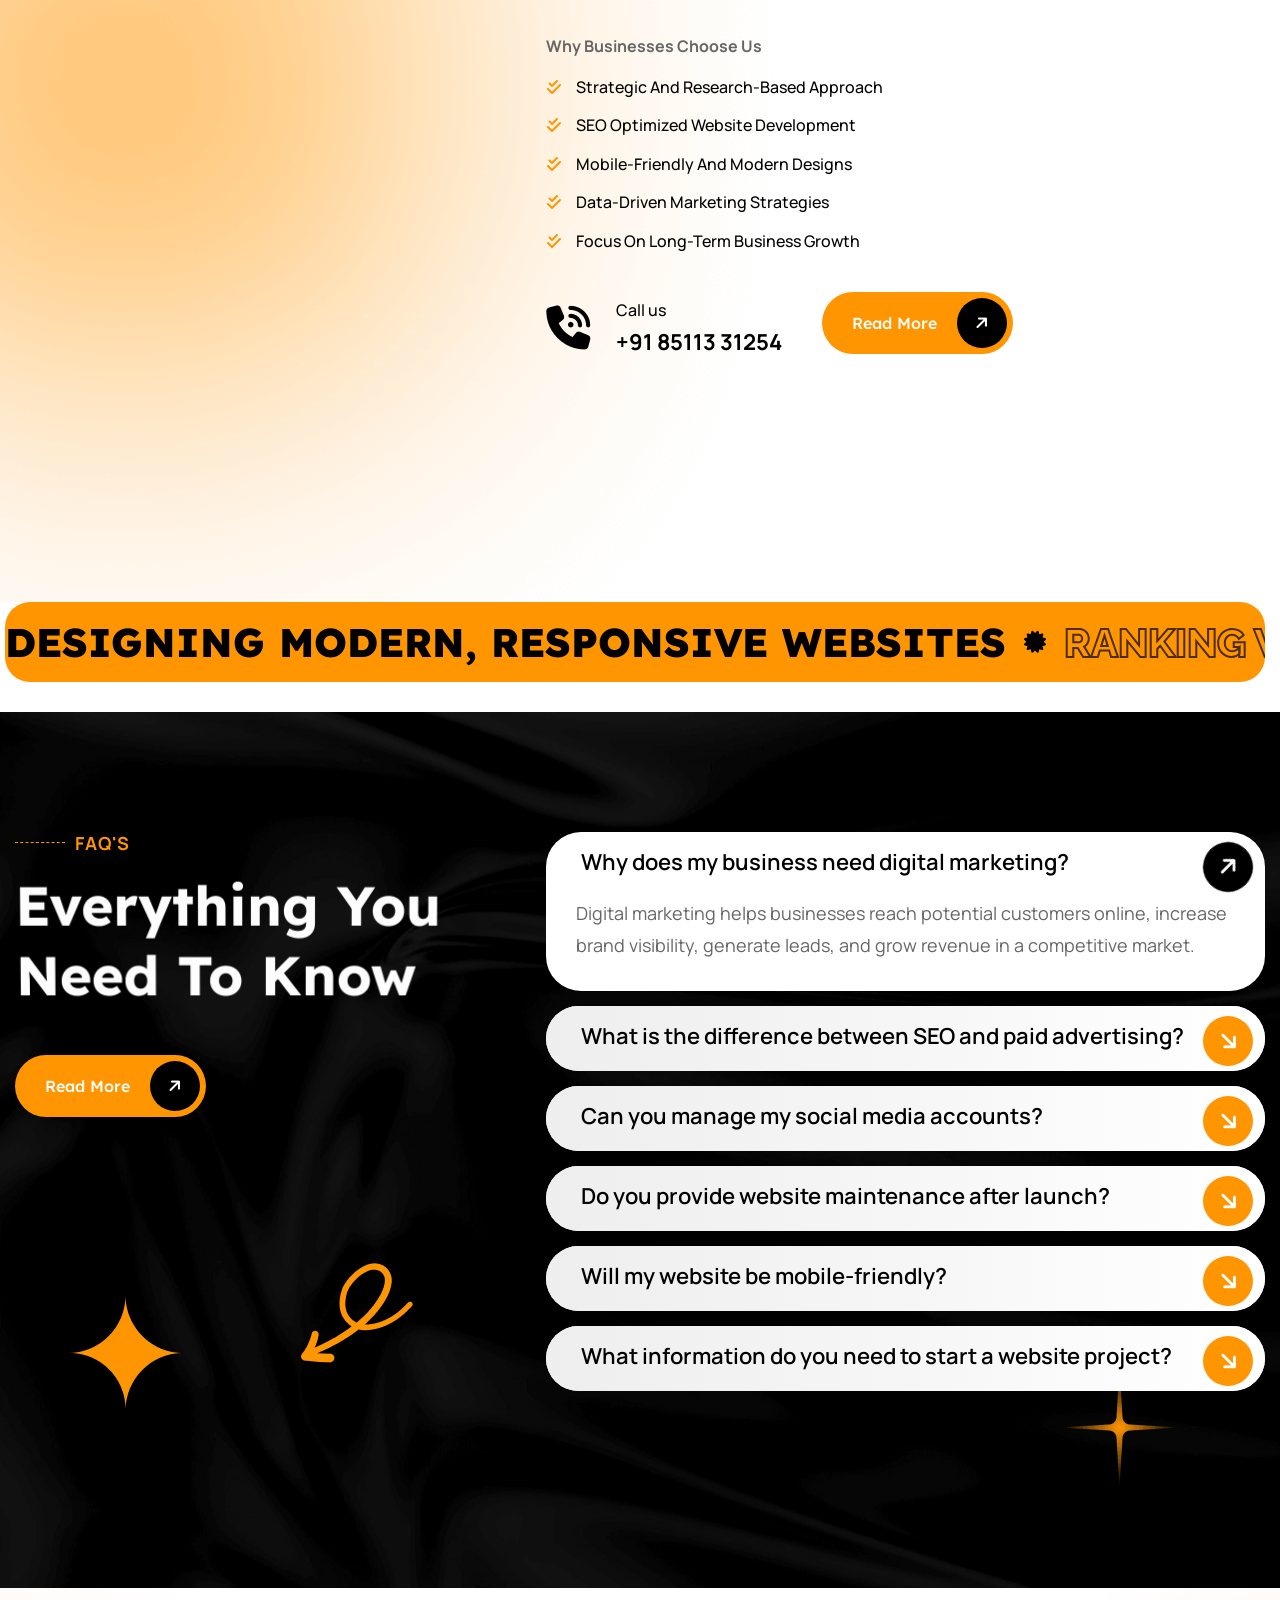
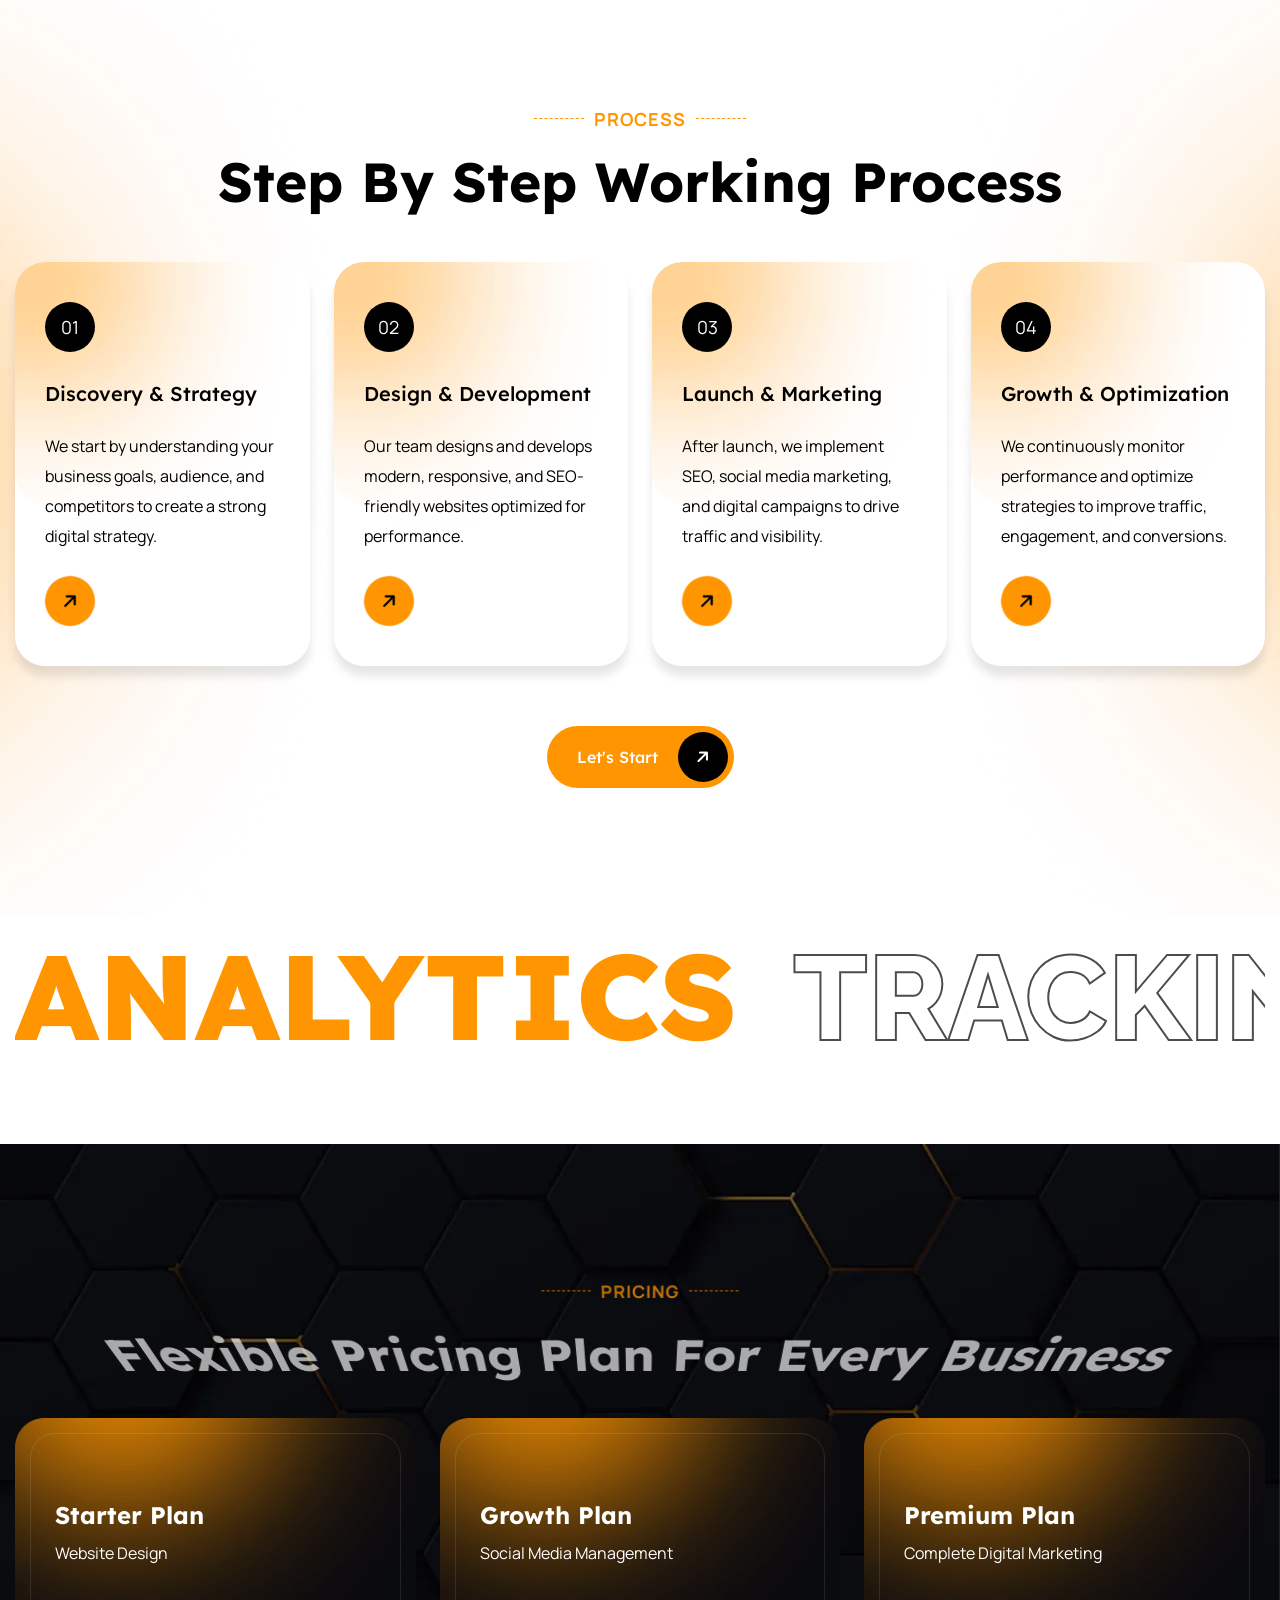
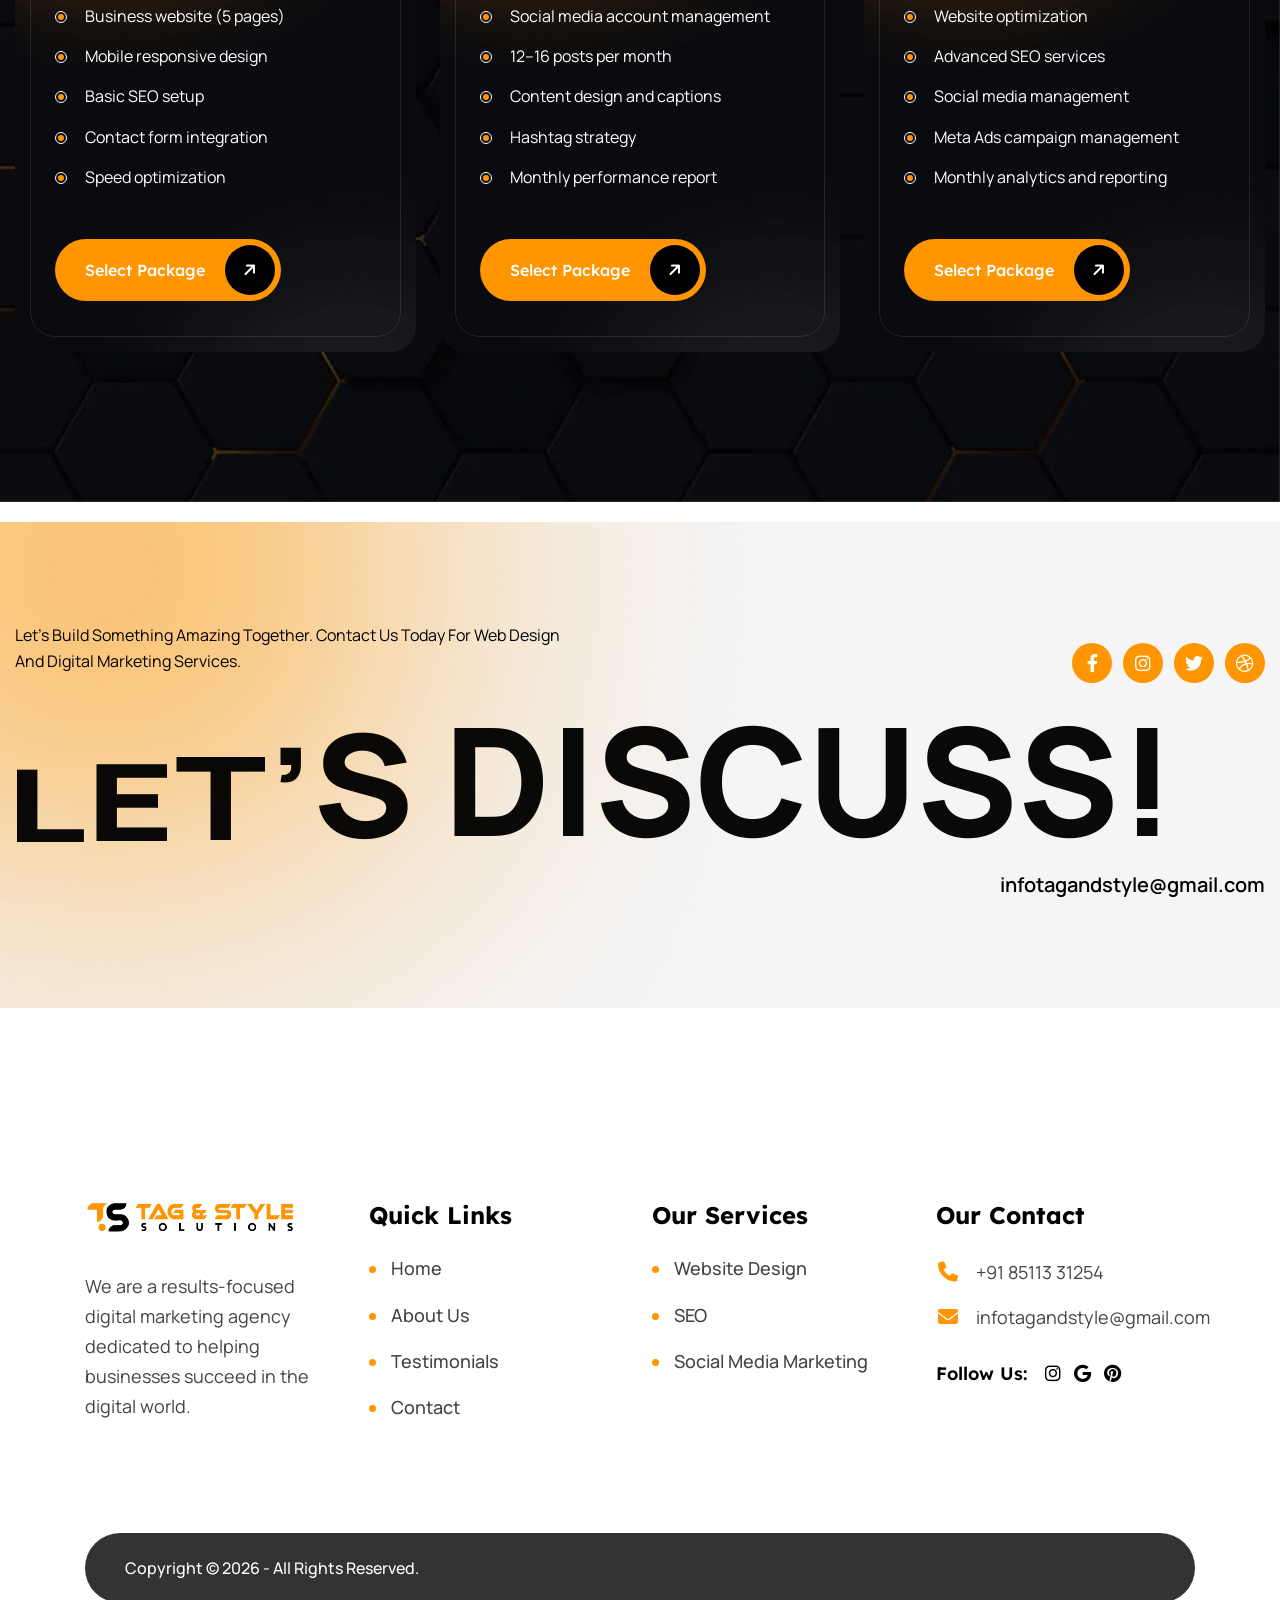
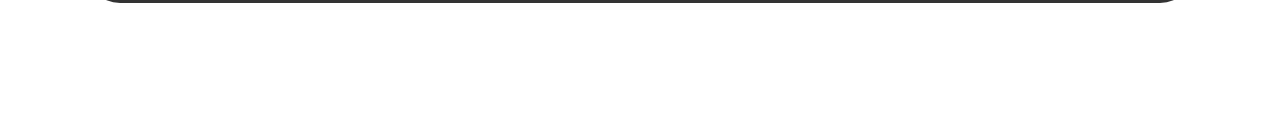
==== commit ae935c65: "new changes" ====
--- a/index.html
+++ b/index.html
@@ -1289,8 +1289,8 @@
 										<!-- Social Box -->
 										<div class="main-footer_socials">
 											<span>Follow Us:</span>
-											<a href="tel:90234 51528" target="_blank"><i
-													class="fa-brands fa-whatsapp"></i></a>
+											<!-- <a href="tel:90234 51528" target="_blank"><i
+													class="fa-brands fa-whatsapp"></i></a> -->
 											<a href="https://www.instagram.com/tag_and_style/" target="_blank"><i
 													class="fa-brands fa-instagram"></i></a>
 											<a href="https://share.google/wHS4nKgzZXcsiAZV2" target="_blank"><i
